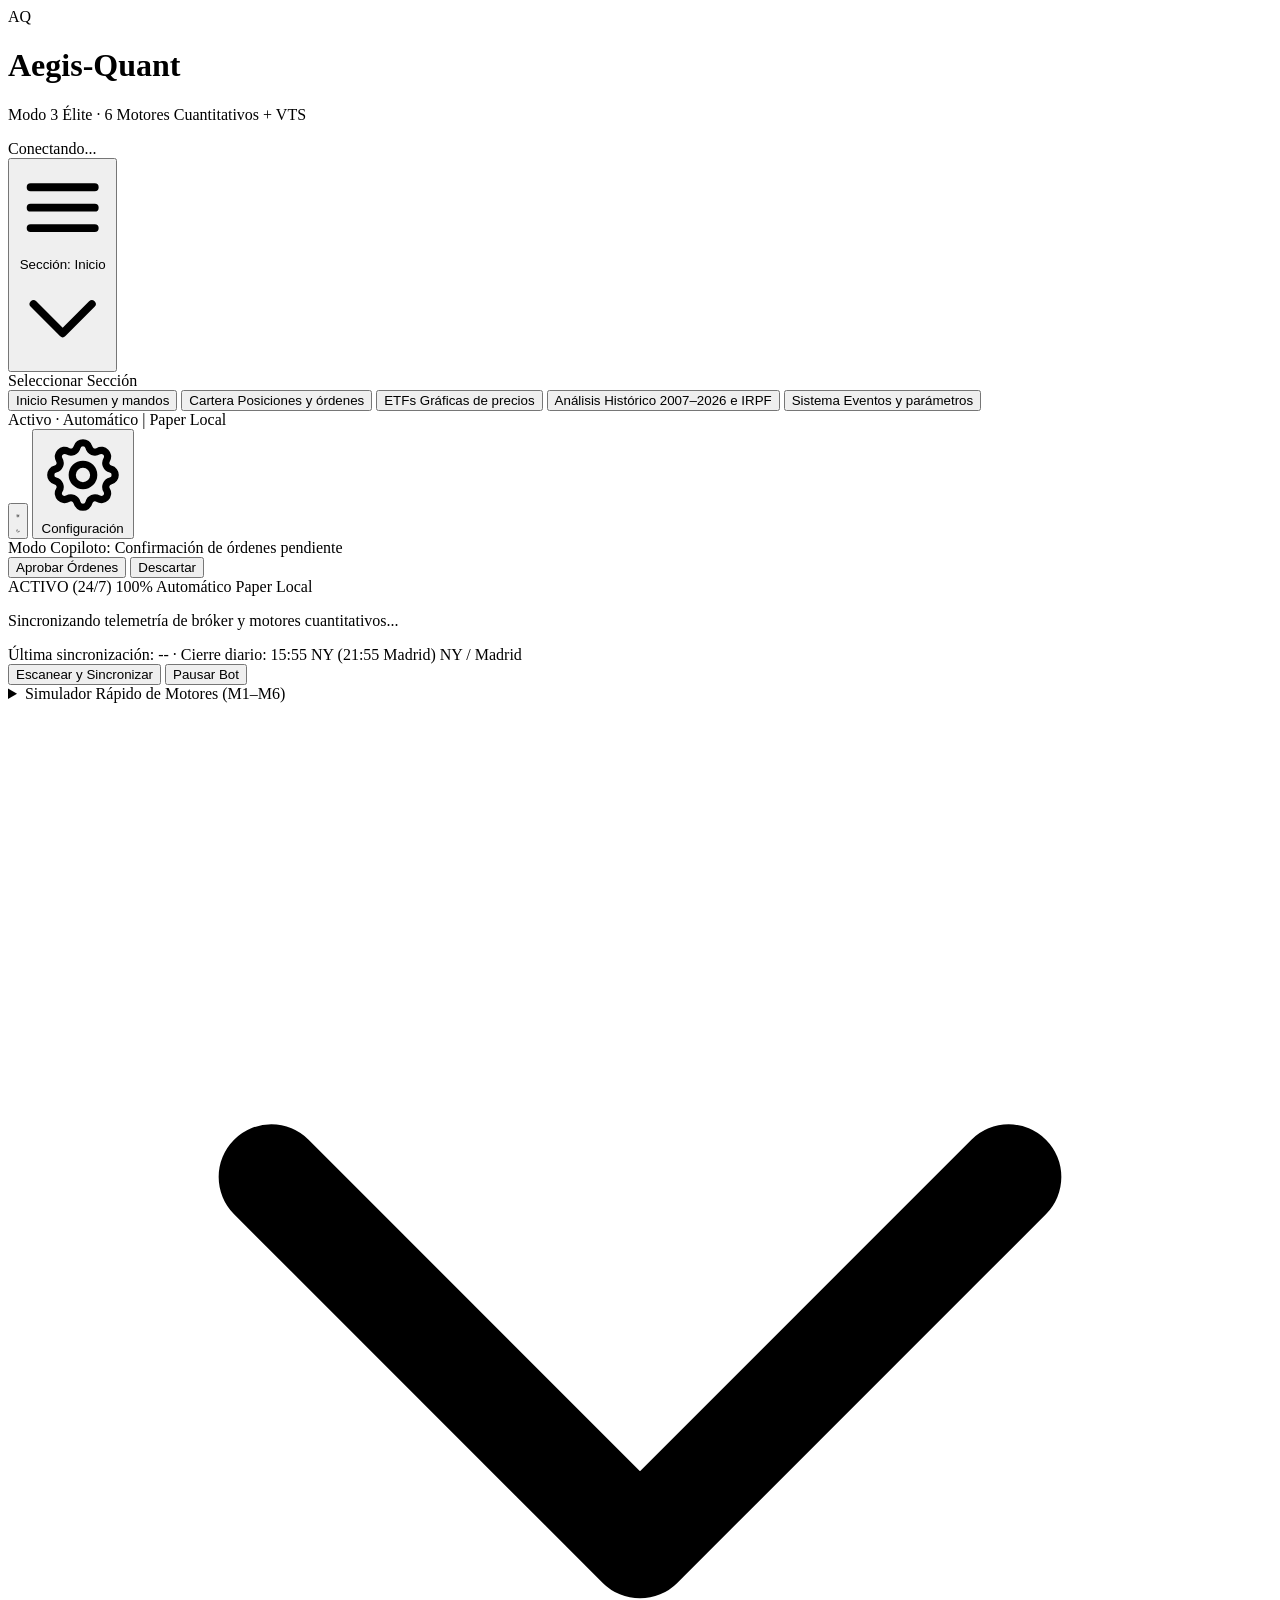
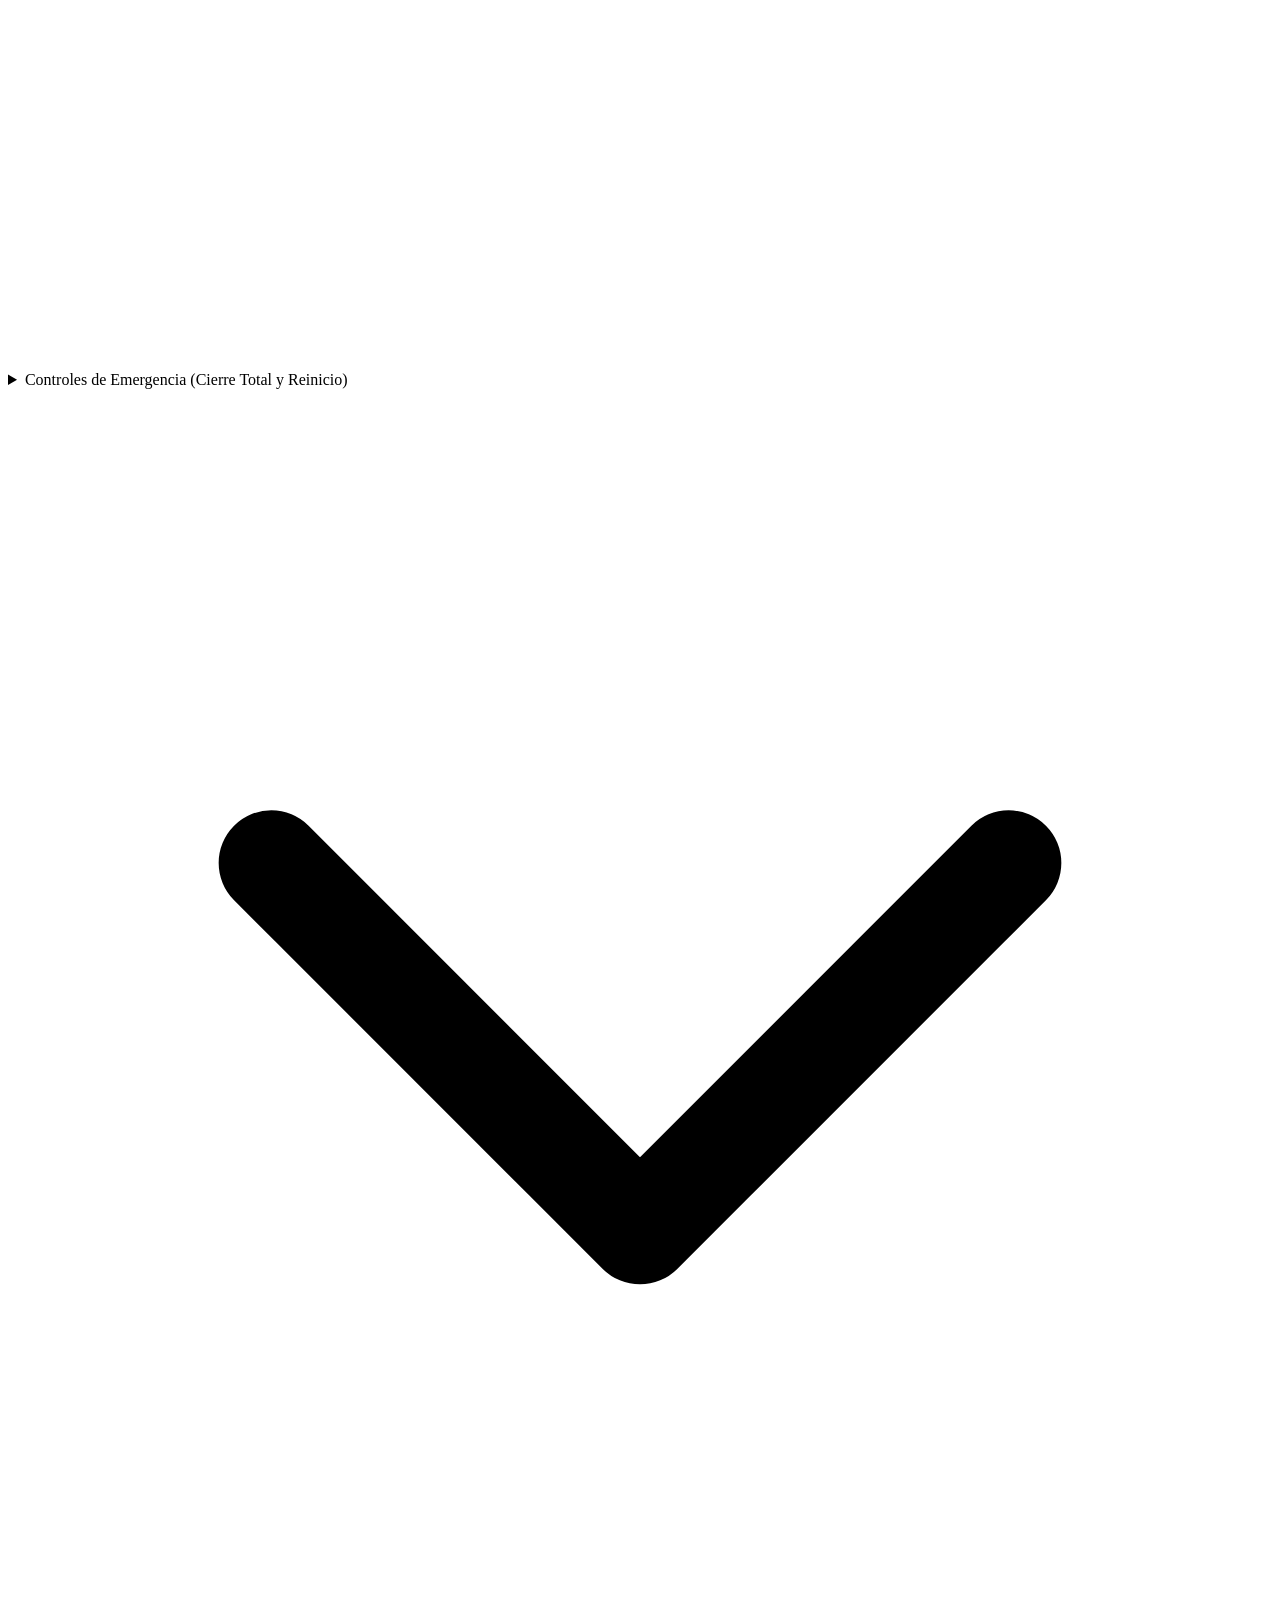
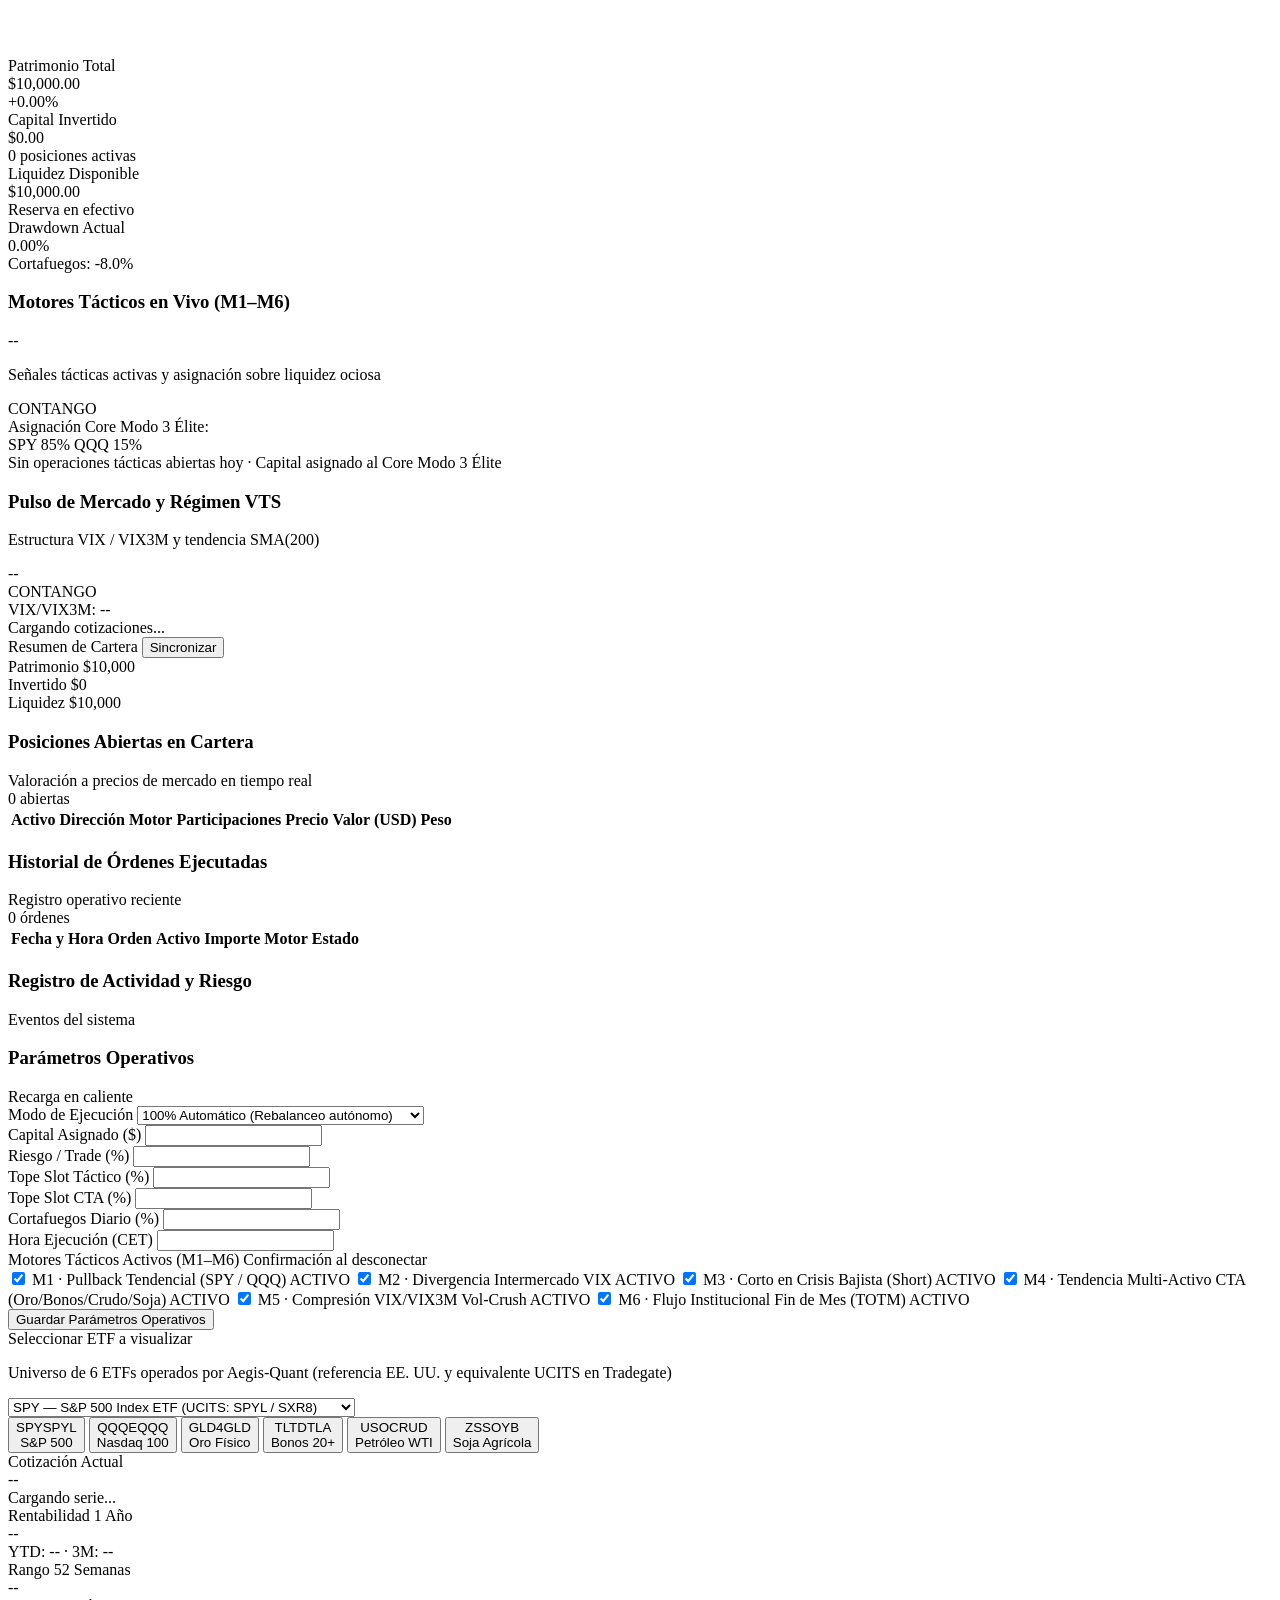
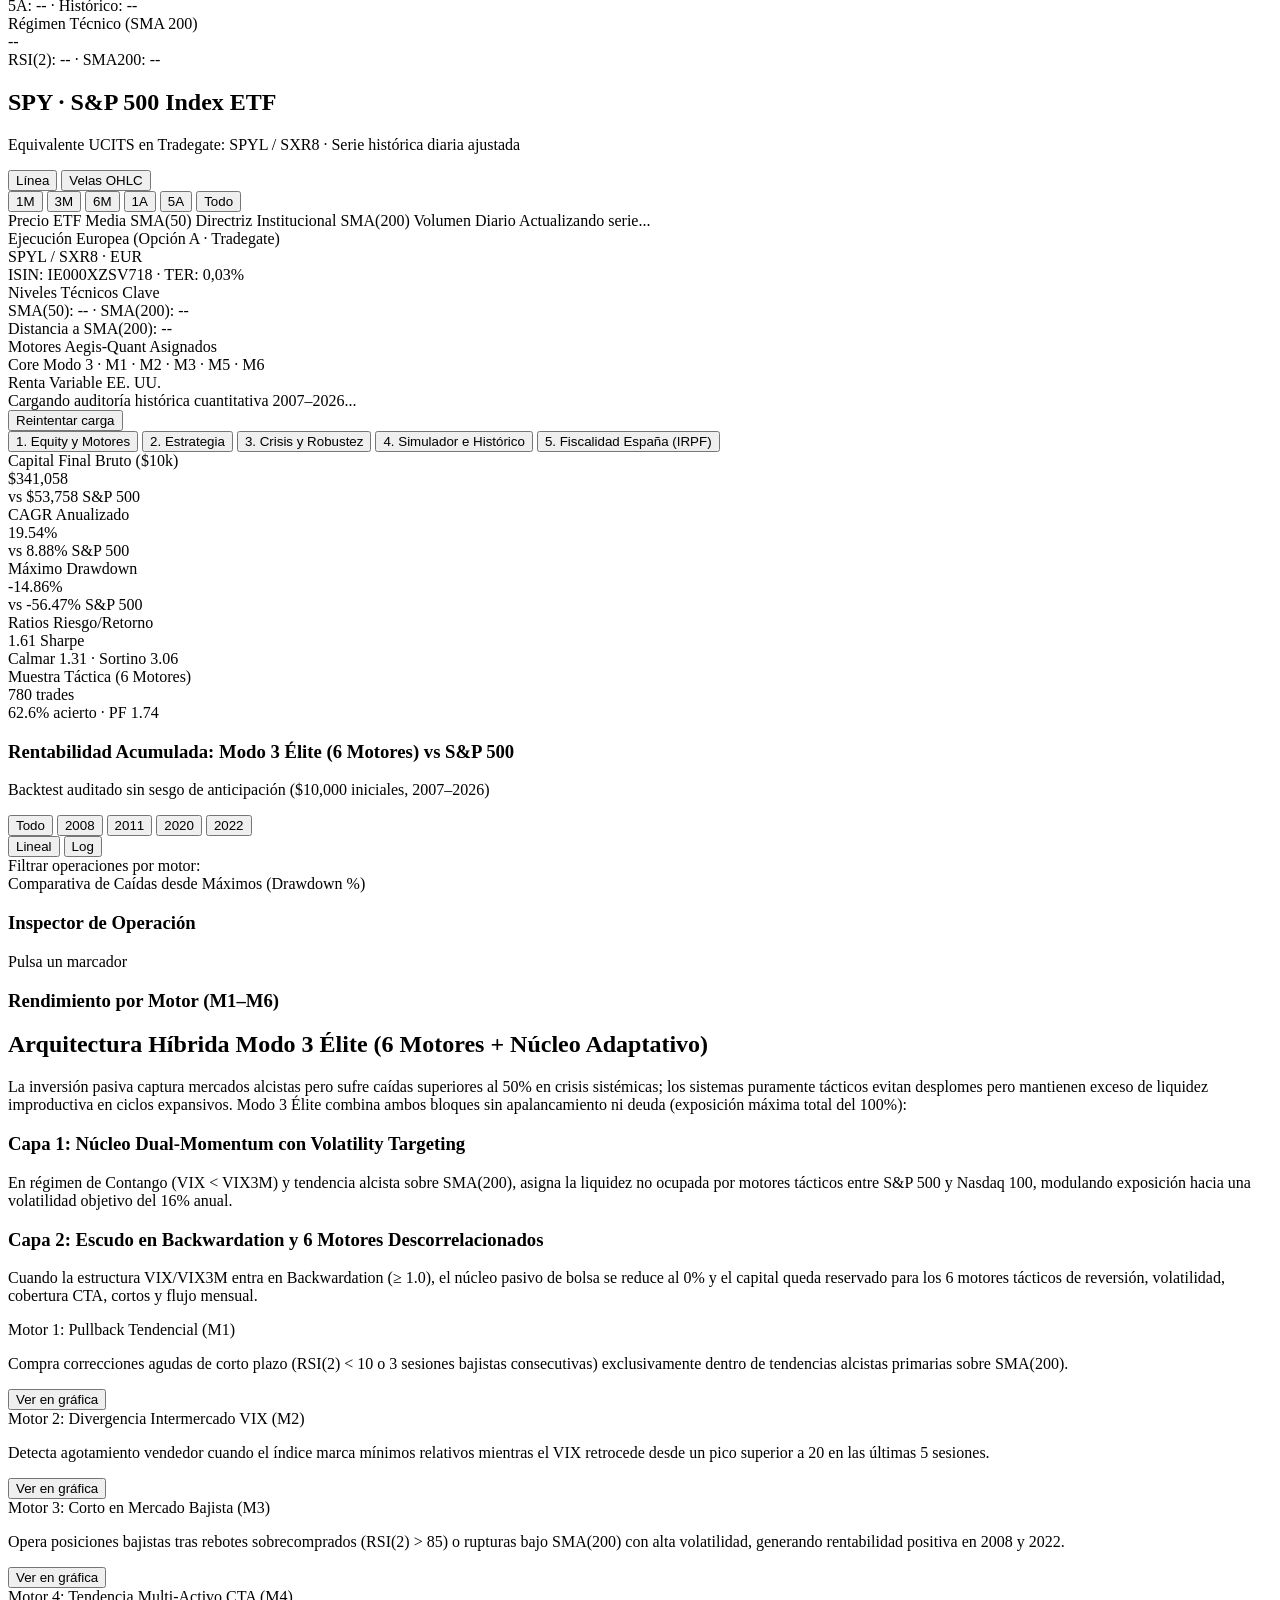
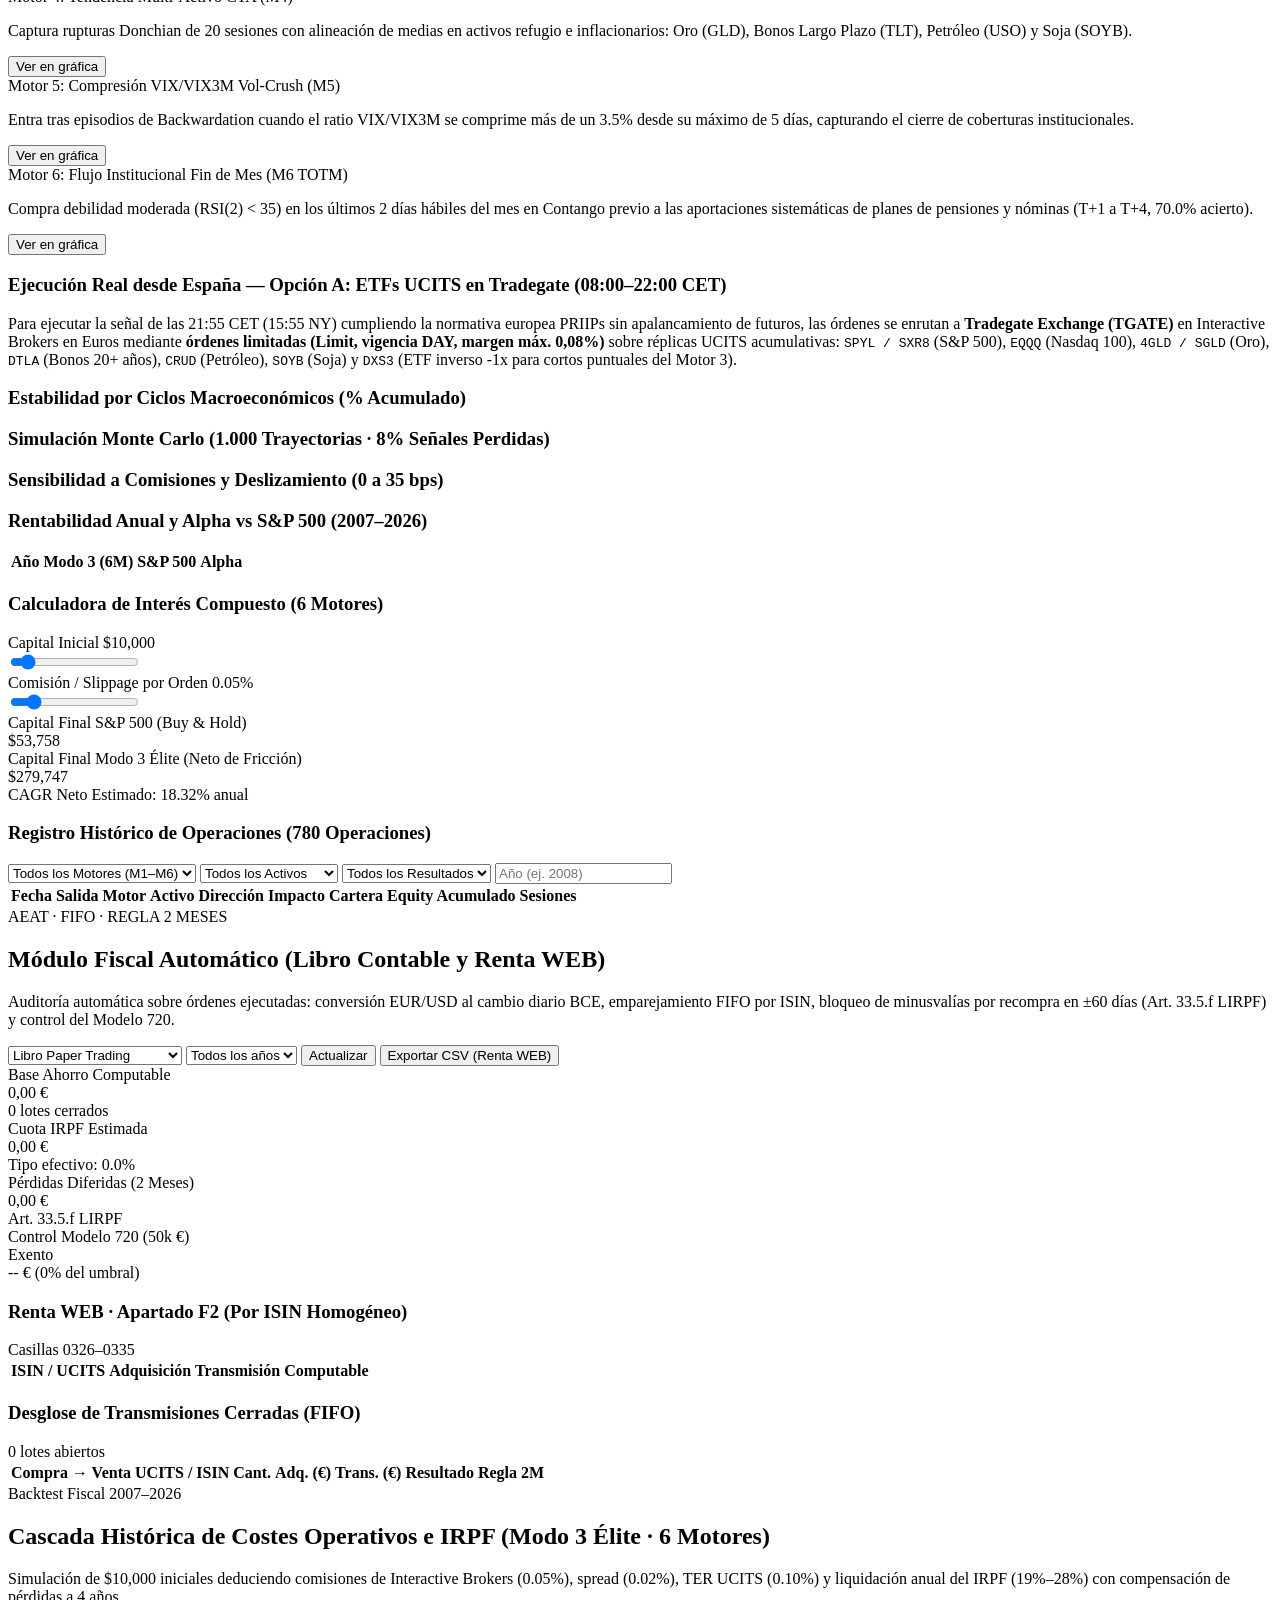
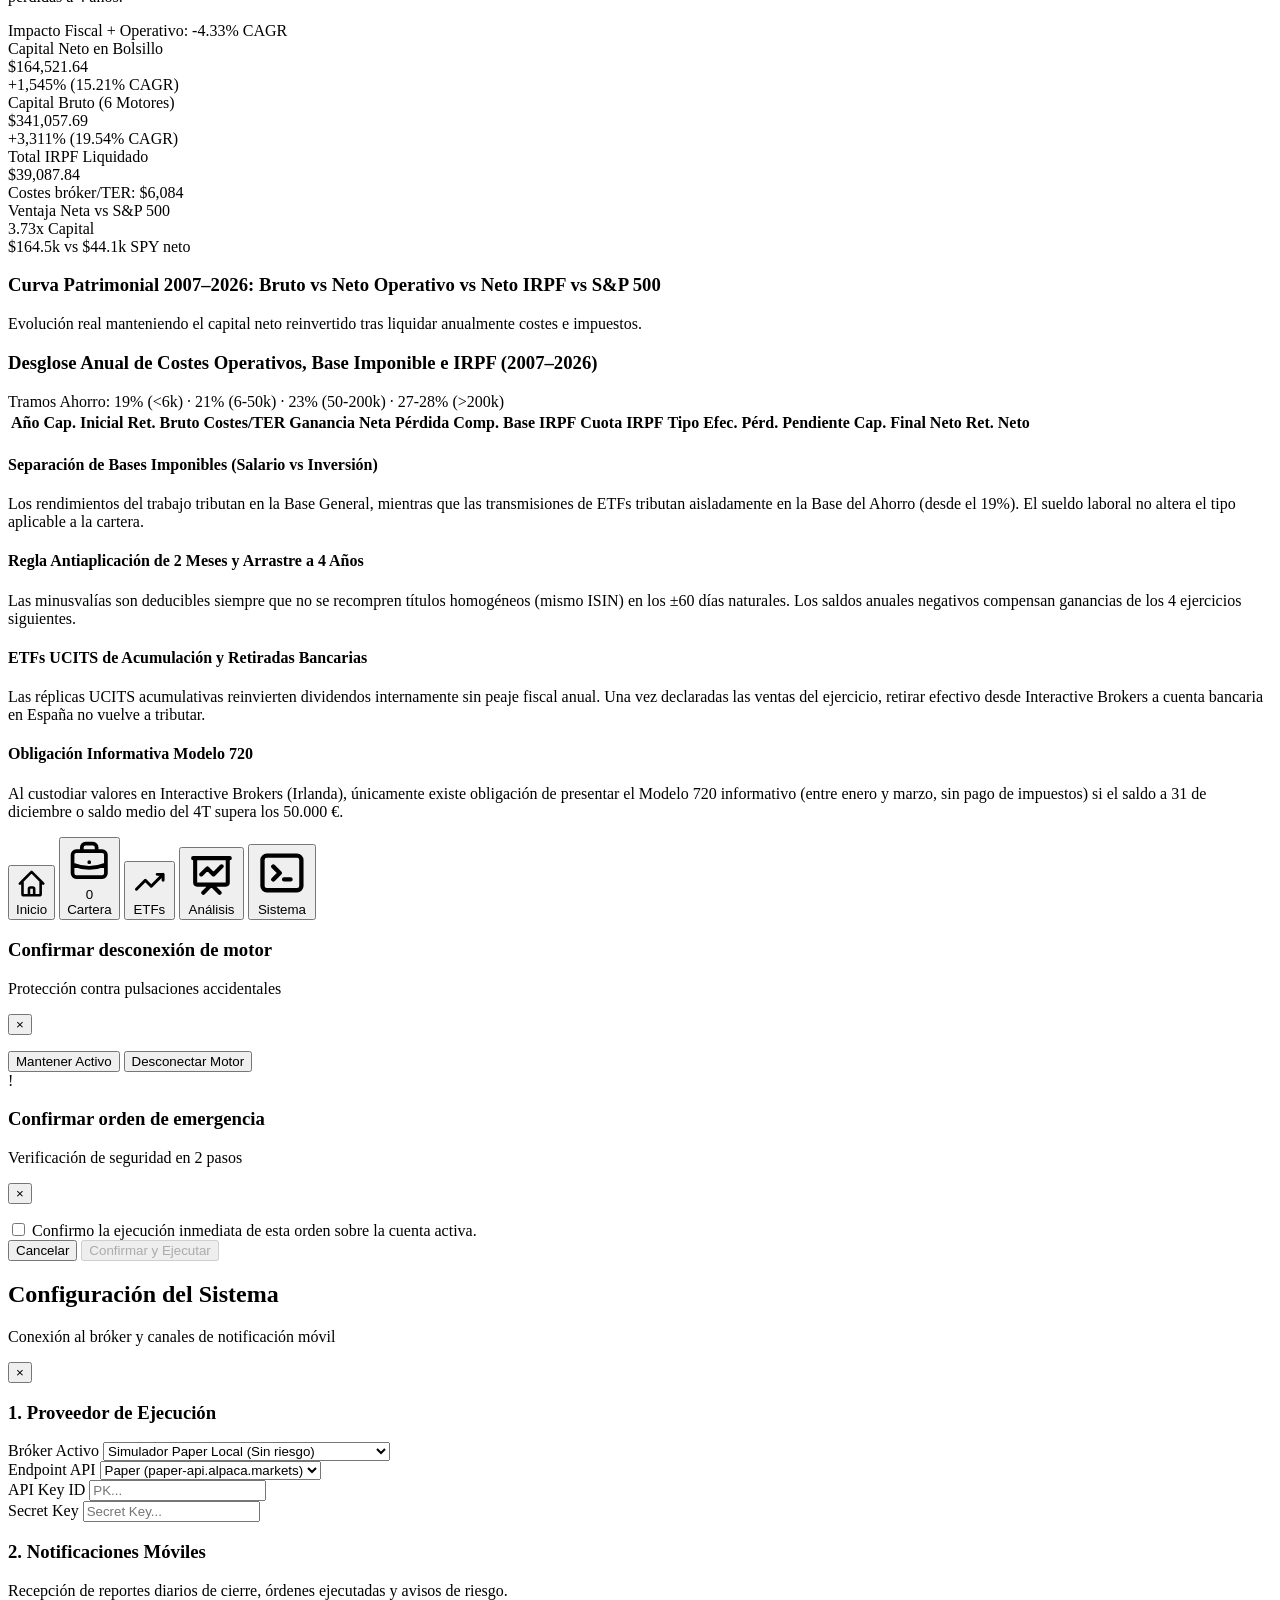
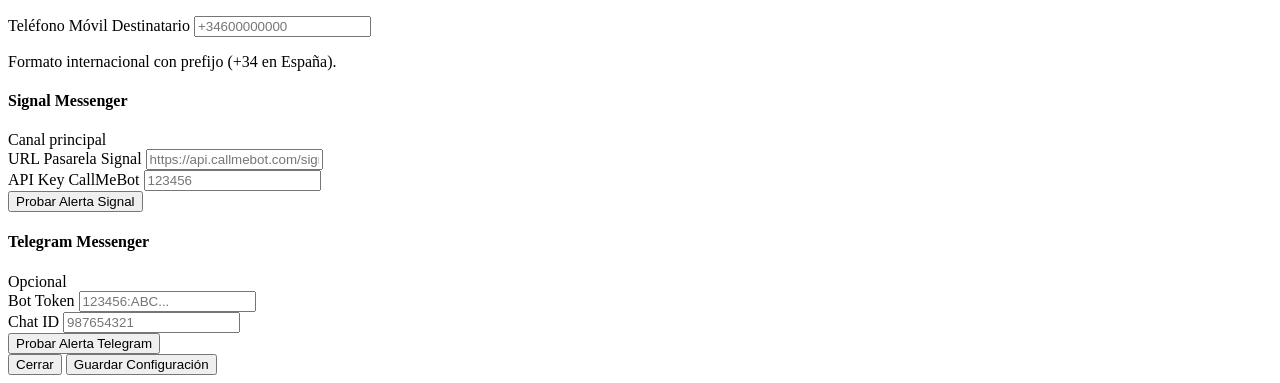
==== web_app/index.html @ 992874a0 "feat(web): seccion ETFs con graficas de precios y navegacion unificada de 5 secciones (menu 3 rayas " ====
<!DOCTYPE html>
<html lang="es">
<head>
  <meta charset="UTF-8" />
  <meta name="viewport" content="width=device-width, initial-scale=1.0, viewport-fit=cover" />
  <title>Aegis-Quant | Control Cuantitativo y Auditoría</title>

  <!-- Metadatos Web App Móvil -->
  <meta name="theme-color" id="meta-theme-color" content="#ffffff" />
  <meta name="apple-mobile-web-app-capable" content="yes" />
  <meta name="mobile-web-app-capable" content="yes" />
  <meta name="apple-mobile-web-app-status-bar-style" content="default" />
  <meta name="apple-mobile-web-app-title" content="Aegis-Quant" />
  <link rel="icon" type="image/svg+xml" href="/static/icon.svg" />
  <link rel="apple-touch-icon" href="/static/icon.svg" />
  <link rel="manifest" href="/static/manifest.json" />

  <!-- Inicialización síncrona de tema: Modo Claro (Blanco + Verde) por defecto salvo elección expresa -->
  <script>
    (function () {
      try {
        var saved = localStorage.getItem('aegis_theme');
        var useDark = saved === 'dark';
        var root = document.documentElement;
        if (useDark) {
          root.classList.add('dark');
        } else {
          root.classList.remove('dark');
        }
        var meta = document.getElementById('meta-theme-color');
        if (meta) meta.setAttribute('content', useDark ? '#121514' : '#ffffff');
      } catch (e) {}
    })();
  </script>

  <!-- Hojas de estilo compiladas localmente (100% autónomas, sin dependencia de CDNs externos) -->
  <link rel="stylesheet" href="/static/tailwind.css?v=20261026c" />
  <link rel="stylesheet" href="/static/mobile.css?v=20261026c" />
  <script src="/static/echarts.min.js?v=5.5.0"></script>
  <link rel="preconnect" href="https://fonts.googleapis.com" />
  <link rel="preconnect" href="https://fonts.gstatic.com" crossorigin />
  <link href="https://fonts.googleapis.com/css2?family=Inter:wght@400;500;600;700&family=JetBrains+Mono:wght@400;500;600;700&display=swap" rel="stylesheet" media="print" onload="this.media='all'" />
</head>
<body class="min-h-screen flex flex-col selection:bg-brand-100 dark:selection:bg-brand-900">

  <!-- ======================================================================= -->
  <!-- CABECERA SUPERIOR INSTITUCIONAL                                         -->
  <!-- ======================================================================= -->
  <header class="sticky top-0 z-30 safe-top bg-white dark:bg-slate-900 border-b border-slate-200 dark:border-slate-800 px-3 sm:px-6 pb-2.5">
    <div class="max-w-[1560px] mx-auto flex items-center justify-between gap-2 sm:gap-4">
      <div class="flex items-center gap-3 sm:gap-6 min-w-0">
        <!-- Identidad -->
        <div class="flex items-center gap-2.5 min-w-0">
          <div class="w-9 h-9 shrink-0 rounded-lg bg-brand-700 text-white flex items-center justify-center font-mono font-bold text-sm">
            AQ
          </div>
          <div class="min-w-0">
            <h1 class="text-sm sm:text-base font-bold text-slate-900 dark:text-slate-100 leading-tight truncate">Aegis-Quant</h1>
            <p class="hidden sm:block text-xs text-slate-500 dark:text-slate-400 truncate">Modo 3 Élite · 6 Motores Cuantitativos + VTS</p>
            <div class="flex sm:hidden items-center gap-1.5 text-[11px] text-slate-500 dark:text-slate-400 font-mono tabular-nums truncate">
              <span id="hdr-mobile-dot" class="w-1.5 h-1.5 rounded-full bg-brand-600 shrink-0"></span>
              <span id="hdr-mobile-status" class="truncate">Conectando...</span>
            </div>
          </div>
        </div>

        <!-- MENÚ SUPERIOR DE SECCIONES EN ESCRITORIO (md+ | Misma distribución de 5 secciones que en móvil) -->
        <div id="desktop-nav-wrapper" class="hidden md:block relative">
          <button id="desktop-nav-btn" type="button" onclick="toggleDesktopNavMenu(event)" aria-haspopup="true" aria-expanded="false" aria-controls="desktop-nav-menu"
            class="inline-flex items-center gap-2.5 px-3.5 h-9 rounded-md text-xs font-semibold bg-white hover:bg-slate-50 dark:bg-slate-800 dark:hover:bg-slate-700 text-slate-800 dark:text-slate-100 border border-slate-300 dark:border-slate-700 transition">
            <svg class="w-4 h-4 text-slate-700 dark:text-slate-200 shrink-0" fill="none" viewBox="0 0 24 24" stroke="currentColor" stroke-width="2">
              <path stroke-linecap="round" stroke-linejoin="round" d="M3.75 6.75h16.5M3.75 12h16.5m-16.5 5.25h16.5" />
            </svg>
            <span class="text-slate-400 dark:text-slate-500 font-normal">Sección:</span>
            <span id="desktop-nav-current-label" class="font-bold text-brand-700 dark:text-brand-300">Inicio</span>
            <svg id="desktop-nav-chevron" class="w-3.5 h-3.5 text-slate-400 dark:text-slate-500 transition-transform duration-150" fill="none" viewBox="0 0 24 24" stroke="currentColor" stroke-width="2">
              <path stroke-linecap="round" stroke-linejoin="round" d="M19.5 8.25l-7.5 7.5-7.5-7.5" />
            </svg>
          </button>

          <div id="desktop-nav-menu" role="menu" aria-label="Selector de secciones principales"
            class="hidden absolute left-0 mt-2 w-72 rounded-md bg-white dark:bg-slate-900 border border-slate-200 dark:border-slate-700 shadow-lg p-1.5 z-50 text-xs space-y-0.5">
            <div class="px-3 py-1.5 text-[10px] font-bold uppercase tracking-wider text-slate-400 dark:text-slate-500 border-b border-slate-100 dark:border-slate-800 mb-1">
              Seleccionar Sección
            </div>
            <button id="desktop-item-inicio" type="button" role="menuitem" onclick="selectSectionFromMenu('inicio')" class="desktop-menu-item active">
              <span>Inicio</span>
              <span class="text-[11px] font-normal text-slate-400 dark:text-slate-500">Resumen y mandos</span>
            </button>
            <button id="desktop-item-cartera" type="button" role="menuitem" onclick="selectSectionFromMenu('cartera')" class="desktop-menu-item">
              <span>Cartera</span>
              <span class="text-[11px] font-normal text-slate-400 dark:text-slate-500">Posiciones y órdenes</span>
            </button>
            <button id="desktop-item-etfs" type="button" role="menuitem" onclick="selectSectionFromMenu('etfs')" class="desktop-menu-item">
              <span>ETFs</span>
              <span class="text-[11px] font-normal text-slate-400 dark:text-slate-500">Gráficas de precios</span>
            </button>
            <button id="desktop-item-analisis" type="button" role="menuitem" onclick="selectSectionFromMenu('analisis')" class="desktop-menu-item">
              <span>Análisis</span>
              <span class="text-[11px] font-normal text-slate-400 dark:text-slate-500">Histórico 2007–2026 e IRPF</span>
            </button>
            <button id="desktop-item-sistema" type="button" role="menuitem" onclick="selectSectionFromMenu('sistema')" class="desktop-menu-item">
              <span>Sistema</span>
              <span class="text-[11px] font-normal text-slate-400 dark:text-slate-500">Eventos y parámetros</span>
            </button>
          </div>
        </div>
      </div>

      <!-- ESTADO, TEMA Y BOTÓN ÚNICO DE CONFIGURACIÓN -->
      <div class="flex items-center gap-1.5 sm:gap-2 shrink-0">
        <div class="hidden lg:flex items-center gap-2 px-3 py-1.5 rounded-md bg-slate-50 dark:bg-slate-800 border border-slate-200 dark:border-slate-700 text-xs">
          <span id="hdr-status-dot" class="w-2 h-2 rounded-full bg-brand-600"></span>
          <span id="hdr-status-text" class="font-medium text-slate-700 dark:text-slate-200">Activo · Automático</span>
          <span class="text-slate-300 dark:text-slate-600">|</span>
          <span id="hdr-broker-text" class="font-mono text-slate-600 dark:text-slate-300">Paper Local</span>
        </div>

        <!-- Selector Modo Claro / Oscuro Mate -->
        <button id="btn-theme-toggle" onclick="toggleTheme()" type="button" aria-label="Cambiar tema claro u oscuro" title="Alternar tema claro / oscuro"
          class="touch-target inline-flex items-center justify-center w-11 h-11 md:w-9 md:h-9 rounded-md bg-white hover:bg-slate-50 dark:bg-slate-800 dark:hover:bg-slate-700 text-slate-700 dark:text-slate-200 border border-slate-300 dark:border-slate-700 transition">
          <svg id="icon-theme-sun" class="w-4 h-4 hidden dark:block" fill="none" viewBox="0 0 24 24" stroke="currentColor" stroke-width="2">
            <path stroke-linecap="round" stroke-linejoin="round" d="M12 3v2.25m6.364.386l-1.591 1.591M21 12h-2.25m-.386 6.364l-1.591-1.591M12 18.75V21m-4.773-4.227l-1.591 1.591M5.25 12H3m4.227-4.773L5.636 5.636M15.75 12a3.75 3.75 0 11-7.5 0 3.75 3.75 0 017.5 0z" />
          </svg>
          <svg id="icon-theme-moon" class="w-4 h-4 block dark:hidden" fill="none" viewBox="0 0 24 24" stroke="currentColor" stroke-width="2">
            <path stroke-linecap="round" stroke-linejoin="round" d="M21.752 15.002A9.718 9.718 0 0118 15.75c-5.385 0-9.75-4.365-9.75-9.75 0-1.33.266-2.597.748-3.752A9.753 9.753 0 003 11.25C3 16.635 7.365 21 12.75 21a9.753 9.753 0 009.002-5.998z" />
          </svg>
        </button>

        <!-- Botón Superior de Configuración (Bróker y Alertas) -->
        <button onclick="openConfigModal()" type="button" aria-label="Configuración de conexiones y alertas"
          class="touch-target inline-flex items-center justify-center gap-1.5 px-3 sm:px-3.5 h-11 md:h-9 rounded-md text-xs font-semibold bg-white hover:bg-slate-50 dark:bg-slate-800 dark:hover:bg-slate-700 text-slate-800 dark:text-slate-100 border border-slate-300 dark:border-slate-700 transition">
          <svg class="w-4 h-4 text-slate-500 dark:text-slate-400" fill="none" viewBox="0 0 24 24" stroke="currentColor" stroke-width="2">
            <path stroke-linecap="round" stroke-linejoin="round" d="M10.325 4.317c.426-1.756 2.924-1.756 3.35 0a1.724 1.724 0 002.573 1.066c1.543-.94 3.31.826 2.37 2.37a1.724 1.724 0 001.065 2.572c1.756.426 1.756 2.924 0 3.35a1.724 1.724 0 00-1.066 2.573c.94 1.543-.826 3.31-2.37 2.37a1.724 1.724 0 00-2.572 1.065c-.426 1.756-2.924 1.756-3.35 0a1.724 1.724 0 00-2.573-1.066c-1.543.94-3.31-.826-2.37-2.37a1.724 1.724 0 00-1.065-2.572c-1.756-.426-1.756-2.924 0-3.35a1.724 1.724 0 001.066-2.573c-.94-1.543.826-3.31 2.37-2.37.996.608 2.296.07 2.572-1.065z" />
            <path stroke-linecap="round" stroke-linejoin="round" d="M15 12a3 3 0 11-6 0 3 3 0 016 0z" />
          </svg>
          <span>Configuración</span>
        </button>
      </div>
    </div>
  </header>

  <!-- ======================================================================= -->
  <!-- ÁREA DE TRABAJO PRINCIPAL                                               -->
  <!-- ======================================================================= -->
  <main class="app-main flex-1 max-w-[1560px] w-full mx-auto px-3 sm:px-6 py-4 sm:py-6 space-y-4 sm:space-y-6">

    <!-- ===================================================================== -->
    <!-- VISTA 1: CENTRO DE CONTROL (Grupos móvil: inicio | cartera | sistema) -->
    <!-- ===================================================================== -->
    <section id="main-view-control" data-mobile-tab="inicio" class="space-y-4 sm:space-y-6">

      <!-- [INICIO] AVISO MODO COPILOTO (OCULTO SALVO PROPUESTA PENDIENTE) -->
      <div id="pt-copilot-banner" data-mobile-group="inicio" class="hidden p-4 rounded-lg bg-brand-50 dark:bg-slate-800 border border-brand-600 flex flex-col sm:flex-row sm:items-center justify-between gap-3">
        <div>
          <div class="text-xs font-bold text-brand-900 dark:text-brand-200 flex items-center gap-2">
            <span class="inline-block w-2 h-2 rounded-full bg-brand-600"></span>
            Modo Copiloto: Confirmación de órdenes pendiente
          </div>
          <div id="pt-copilot-desc" class="text-xs text-slate-700 dark:text-slate-300 mt-1 font-mono tabular-nums"></div>
        </div>
        <div class="grid grid-cols-2 sm:flex items-center gap-2 shrink-0">
          <button onclick="triggerLiveAction('APPROVE_PENDING')" class="touch-target px-4 py-2.5 sm:py-1.5 rounded-md bg-brand-700 hover:bg-brand-800 text-white font-semibold text-xs transition">
            Aprobar Órdenes
          </button>
          <button onclick="triggerLiveAction('REJECT_PENDING')" class="touch-target px-4 py-2.5 sm:py-1.5 rounded-md bg-white dark:bg-slate-900 hover:bg-slate-50 text-slate-700 dark:text-slate-200 font-medium text-xs border border-slate-300 dark:border-slate-700 transition">
            Descartar
          </button>
        </div>
      </div>

      <!-- [INICIO] BARRA DE ESTADO, MANDOS Y DESPLEGABLES DE SIMULACIÓN / EMERGENCIA -->
      <div data-mobile-group="inicio" class="panel p-4 sm:p-5 space-y-3.5">
        <div class="flex flex-col lg:flex-row lg:items-center justify-between gap-4">
          <div class="space-y-1.5">
            <div class="flex flex-wrap items-center gap-1.5 sm:gap-2">
              <span id="pt-bot-status-badge" class="px-2.5 py-0.5 rounded text-xs font-semibold bg-brand-50 dark:bg-brand-950 text-brand-800 dark:text-brand-200 border border-brand-200 dark:border-brand-800 font-mono">
                ACTIVO (24/7)
              </span>
              <span id="pt-mode-badge" class="px-2.5 py-0.5 rounded text-xs font-medium bg-slate-100 dark:bg-slate-800 text-slate-700 dark:text-slate-300">
                100% Automático
              </span>
              <span id="pt-broker-badge" class="px-2.5 py-0.5 rounded text-xs font-mono bg-slate-100 dark:bg-slate-800 text-slate-700 dark:text-slate-300">
                Paper Local
              </span>
            </div>

            <p class="text-xs text-slate-500 dark:text-slate-400 leading-relaxed" id="pt-connection-msg">
              Sincronizando telemetría de bróker y motores cuantitativos...
            </p>

            <div class="flex flex-wrap items-center gap-x-3 gap-y-1 text-[11px] text-slate-500 dark:text-slate-400 pt-0.5">
              <span>Última sincronización: <span id="pt-last-scan" class="font-mono tabular-nums font-semibold text-slate-800 dark:text-slate-200">--</span></span>
              <span class="hidden sm:inline text-slate-300 dark:text-slate-700">·</span>
              <span>Cierre diario: <span id="pt-sched-label" class="font-mono tabular-nums font-semibold text-slate-800 dark:text-slate-200">15:55 NY (21:55 Madrid)</span></span>
              <span id="pt-dst-badge" class="px-2 py-0.5 rounded text-[10px] font-mono font-semibold bg-slate-100 dark:bg-slate-800 text-slate-600 dark:text-slate-300 border border-slate-200 dark:border-slate-700">
                NY / Madrid
              </span>
            </div>
          </div>

          <!-- MANDOS OPERATIVOS PRINCIPALES -->
          <div class="grid grid-cols-2 sm:flex sm:flex-wrap items-center gap-2 shrink-0">
            <button onclick="triggerLiveAction('SCAN_NOW')" class="touch-target px-4 py-2.5 sm:py-2 rounded-md text-xs font-semibold bg-brand-700 hover:bg-brand-800 text-white transition">
              Escanear y Sincronizar
            </button>
            <button id="btn-toggle-bot" onclick="triggerLiveAction('TOGGLE_BOT')" class="touch-target px-3.5 py-2.5 sm:py-2 rounded-md text-xs font-semibold bg-slate-100 hover:bg-slate-200 dark:bg-slate-800 dark:hover:bg-slate-700 text-slate-800 dark:text-slate-200 border border-slate-300 dark:border-slate-700 transition">
              Pausar Bot
            </button>
          </div>
        </div>

        <!-- DESPLEGABLES DE INICIO: 1) SIMULADOR RÁPIDO (M1-M6) Y 2) CONTROLES DE EMERGENCIA EN ROJO SUAVE -->
        <div class="grid grid-cols-1 md:grid-cols-2 gap-2.5 pt-2 border-t border-slate-100 dark:border-slate-800 text-xs">
          <!-- Desplegable 1: Simulador Rápido de Motores (M1–M6) -->
          <details class="simulator-drawer px-3.5 py-2 group">
            <summary class="list-none flex items-center justify-between py-1 font-semibold cursor-pointer select-none">
              <span>Simulador Rápido de Motores (M1–M6)</span>
              <svg class="w-4 h-4 text-slate-500 transition-transform group-open:rotate-180 shrink-0" fill="none" viewBox="0 0 24 24" stroke="currentColor" stroke-width="2">
                <path stroke-linecap="round" stroke-linejoin="round" d="M19 9l-7 7-7-7" />
              </svg>
            </summary>
            <div class="grid grid-cols-2 sm:grid-cols-3 gap-2 pt-2.5 pb-1">
              <button type="button" onclick="triggerLiveAction('SCAN_NOW', 'M1_PULLBACK')" class="touch-target px-2.5 py-2 rounded-md text-xs font-medium bg-white hover:bg-brand-50 dark:bg-slate-900 dark:hover:bg-slate-800 text-slate-800 dark:text-slate-200 border border-slate-200 dark:border-slate-700 transition">
                M1 Pullback
              </button>
              <button type="button" onclick="triggerLiveAction('SCAN_NOW', 'M2_VIX_DIV')" class="touch-target px-2.5 py-2 rounded-md text-xs font-medium bg-white hover:bg-brand-50 dark:bg-slate-900 dark:hover:bg-slate-800 text-slate-800 dark:text-slate-200 border border-slate-200 dark:border-slate-700 transition">
                M2 Divergencia VIX
              </button>
              <button type="button" onclick="triggerLiveAction('SCAN_NOW', 'M3_BEAR_SHORT')" class="touch-target px-2.5 py-2 rounded-md text-xs font-medium bg-white hover:bg-brand-50 dark:bg-slate-900 dark:hover:bg-slate-800 text-slate-800 dark:text-slate-200 border border-slate-200 dark:border-slate-700 transition">
                M3 Corto Crisis
              </button>
              <button type="button" onclick="triggerLiveAction('SCAN_NOW', 'M4_CTA_TREND')" class="touch-target px-2.5 py-2 rounded-md text-xs font-medium bg-white hover:bg-brand-50 dark:bg-slate-900 dark:hover:bg-slate-800 text-slate-800 dark:text-slate-200 border border-slate-200 dark:border-slate-700 transition">
                M4 Tendencia CTA
              </button>
              <button type="button" onclick="triggerLiveAction('SCAN_NOW', 'M5_VOL_CRUSH')" class="touch-target px-2.5 py-2 rounded-md text-xs font-medium bg-white hover:bg-brand-50 dark:bg-slate-900 dark:hover:bg-slate-800 text-slate-800 dark:text-slate-200 border border-slate-200 dark:border-slate-700 transition">
                M5 Vol-Crush
              </button>
              <button type="button" onclick="triggerLiveAction('SCAN_NOW', 'M6_TOTM')" class="touch-target px-2.5 py-2 rounded-md text-xs font-medium bg-white hover:bg-brand-50 dark:bg-slate-900 dark:hover:bg-slate-800 text-slate-800 dark:text-slate-200 border border-slate-200 dark:border-slate-700 transition">
                M6 Fin de Mes
              </button>
            </div>
          </details>

          <!-- Desplegable 2: Controles de Emergencia (Rojo Claro Institucional + Confirmación 2 Pasos) -->
          <details class="emergency-drawer px-3.5 py-2 group">
            <summary class="list-none flex items-center justify-between py-1 font-semibold cursor-pointer select-none">
              <span>Controles de Emergencia (Cierre Total y Reinicio)</span>
              <svg class="w-4 h-4 transition-transform group-open:rotate-180 shrink-0" fill="none" viewBox="0 0 24 24" stroke="currentColor" stroke-width="2">
                <path stroke-linecap="round" stroke-linejoin="round" d="M19 9l-7 7-7-7" />
              </svg>
            </summary>
            <div class="flex flex-col sm:grid sm:grid-cols-2 gap-2 pt-2.5 pb-1">
              <button type="button" onclick="triggerLiveAction('PANIC_CLOSE_ALL')" class="touch-target w-full px-3.5 py-2.5 rounded-md text-xs font-bold bg-red-700 hover:bg-red-800 text-white transition">
                Liquidar Cartera a Efectivo
              </button>
              <button type="button" onclick="triggerLiveAction('RESET_ACCOUNT')" class="touch-target w-full px-3.5 py-2.5 rounded-md text-xs font-semibold bg-white hover:bg-red-50 dark:bg-slate-900 dark:hover:bg-slate-800 text-red-800 dark:text-red-200 border border-red-300 dark:border-red-900/80 transition">
                Reiniciar Saldo Paper
              </button>
            </div>
          </details>
        </div>
      </div>

      <!-- [INICIO] MÉTRICAS DE CUENTA (2x2 EN MÓVIL, 4 COLUMNAS EN ESCRITORIO) -->
      <div data-mobile-group="inicio" class="mobile-grid grid grid-cols-2 lg:grid-cols-4 gap-3 sm:gap-4">
        <div class="panel p-3.5 sm:p-4">
          <span class="text-[11px] sm:text-xs text-slate-500 dark:text-slate-400 uppercase tracking-wider font-semibold block truncate">Patrimonio Total</span>
          <div id="pt-total-equity" class="kpi-num text-lg sm:text-2xl font-bold text-slate-900 dark:text-slate-100 font-mono mt-1">$10,000.00</div>
          <div id="pt-total-ret" class="kpi-num text-[11px] sm:text-xs text-brand-700 dark:text-brand-300 font-mono mt-0.5 truncate">+0.00%</div>
        </div>

        <div class="panel p-3.5 sm:p-4">
          <span class="text-[11px] sm:text-xs text-slate-500 dark:text-slate-400 uppercase tracking-wider font-semibold block truncate">Capital Invertido</span>
          <div id="pt-pos-value" class="kpi-num text-lg sm:text-2xl font-bold text-slate-900 dark:text-slate-100 font-mono mt-1">$0.00</div>
          <div id="pt-pos-count" class="kpi-num text-[11px] sm:text-xs text-slate-500 dark:text-slate-400 font-mono mt-0.5 truncate">0 posiciones activas</div>
        </div>

        <div class="panel p-3.5 sm:p-4">
          <span class="text-[11px] sm:text-xs text-slate-500 dark:text-slate-400 uppercase tracking-wider font-semibold block truncate">Liquidez Disponible</span>
          <div id="pt-cash-value" class="kpi-num text-lg sm:text-2xl font-bold text-slate-900 dark:text-slate-100 font-mono mt-1">$10,000.00</div>
          <div class="text-[11px] sm:text-xs text-slate-400 dark:text-slate-500 mt-0.5 truncate">Reserva en efectivo</div>
        </div>

        <div class="panel p-3.5 sm:p-4">
          <span class="text-[11px] sm:text-xs text-slate-500 dark:text-slate-400 uppercase tracking-wider font-semibold block truncate">Drawdown Actual</span>
          <div id="pt-dd-value" class="kpi-num text-lg sm:text-2xl font-bold text-slate-900 dark:text-slate-100 font-mono mt-1">0.00%</div>
          <div id="pt-dd-limit-label" class="kpi-num text-[11px] sm:text-xs text-slate-500 dark:text-slate-400 mt-0.5 truncate">Cortafuegos: -8.0%</div>
        </div>
      </div>

      <!-- [INICIO] MOTORES TÁCTICOS EN VIVO (M1–M6) Y PULSO DE MERCADO -->
      <div data-mobile-group="inicio" class="mobile-grid grid grid-cols-1 xl:grid-cols-12 gap-4 sm:gap-6 items-start">

        <!-- TARJETA DE MOTORES TÁCTICOS EN VIVO (7 COLS) -->
        <div id="live-tactical-panel" class="xl:col-span-7 panel p-4 sm:p-5 space-y-3.5">
          <div class="flex flex-wrap items-start justify-between gap-2">
            <div>
              <div class="flex items-center gap-2">
                <h3 class="text-sm font-bold text-slate-900 dark:text-slate-100">Motores Tácticos en Vivo (M1–M6)</h3>
                <span id="tactical-asof-badge" class="px-2 py-0.5 rounded text-[10px] font-mono bg-slate-100 dark:bg-slate-800 text-slate-600 dark:text-slate-300 tabular-nums">--</span>
              </div>
              <p class="text-xs text-slate-500 dark:text-slate-400 mt-0.5">Señales tácticas activas y asignación sobre liquidez ociosa</p>
            </div>
            <div id="tactical-regime-pill" class="px-2.5 py-1 rounded text-[11px] font-mono font-bold bg-brand-50 dark:bg-brand-950 text-brand-800 dark:text-brand-200 border border-brand-200 dark:border-brand-800 tabular-nums">
              CONTANGO
            </div>
          </div>

          <div id="tactical-core-bar" class="p-2.5 rounded-md bg-slate-50 dark:bg-slate-800 border border-slate-200 dark:border-slate-700 flex flex-wrap items-center justify-between gap-2 text-xs">
            <span class="text-slate-600 dark:text-slate-300 font-medium">Asignación Core Modo 3 Élite:</span>
            <div id="tactical-core-pills" class="flex flex-wrap items-center gap-1.5 font-mono tabular-nums">
              <span class="px-2 py-0.5 rounded bg-brand-100 dark:bg-brand-900 text-brand-800 dark:text-brand-200 font-semibold">SPY 85%</span>
              <span class="px-2 py-0.5 rounded bg-brand-100 dark:bg-brand-900 text-brand-800 dark:text-brand-200 font-semibold">QQQ 15%</span>
            </div>
          </div>

          <div id="tactical-live-body" class="space-y-3 text-xs">
            <div class="p-3.5 rounded-md border border-dashed border-slate-200 dark:border-slate-700 text-center text-slate-500 dark:text-slate-400">
              Sin operaciones tácticas abiertas hoy · Capital asignado al Core Modo 3 Élite
            </div>
          </div>
        </div>

        <!-- PULSO DE MERCADO Y ESTRUCTURA TEMPORAL VIX/VIX3M (5 COLS) -->
        <div class="xl:col-span-5 panel p-4 sm:p-5 space-y-3">
          <div class="flex items-start justify-between gap-2">
            <div>
              <h3 class="text-sm font-bold text-slate-900 dark:text-slate-100">Pulso de Mercado y Régimen VTS</h3>
              <p class="text-xs text-slate-500 dark:text-slate-400">Estructura VIX / VIX3M y tendencia SMA(200)</p>
            </div>
            <div class="text-right shrink-0">
              <span id="live-date-label" class="text-[11px] font-mono tabular-nums text-slate-500 dark:text-slate-400 block">--</span>
              <div id="live-regime-badge" class="inline-block mt-0.5 px-2 py-0.5 rounded text-[11px] font-mono font-bold bg-brand-50 dark:bg-brand-950 text-brand-700 dark:text-brand-200 border border-brand-200 dark:border-brand-800">CONTANGO</div>
              <div id="live-vts-detail" class="text-[11px] font-mono tabular-nums text-slate-500 dark:text-slate-400 mt-0.5">VIX/VIX3M: --</div>
            </div>
          </div>
          <div id="live-assets-grid" class="divide-y divide-slate-100 dark:divide-slate-800 text-xs">
            <div class="py-4 text-center text-slate-400 dark:text-slate-500">Cargando cotizaciones...</div>
          </div>
        </div>

      </div>

      <!-- [CARTERA] RESUMEN RÁPIDO DE PATRIMONIO Y LIQUIDEZ -->
      <div data-mobile-group="cartera" class="panel p-3.5 sm:p-4">
        <div class="flex items-center justify-between mb-2">
          <span class="text-xs font-bold text-slate-800 dark:text-slate-100">Resumen de Cartera</span>
          <button onclick="triggerLiveAction('SCAN_NOW')" class="px-2.5 py-1 rounded text-[11px] font-semibold bg-brand-700 hover:bg-brand-800 text-white transition">
            Sincronizar
          </button>
        </div>
        <div class="grid grid-cols-3 gap-2 pt-2 border-t border-slate-100 dark:border-slate-800 font-mono tabular-nums">
          <div>
            <span class="text-[10px] text-slate-400 font-sans block">Patrimonio</span>
            <span id="cartera-mob-equity" class="text-xs sm:text-sm font-bold text-slate-900 dark:text-slate-100">$10,000</span>
          </div>
          <div>
            <span class="text-[10px] text-slate-400 font-sans block">Invertido</span>
            <span id="cartera-mob-invested" class="text-xs sm:text-sm font-bold text-brand-700 dark:text-brand-300">$0</span>
          </div>
          <div>
            <span class="text-[10px] text-slate-400 font-sans block">Liquidez</span>
            <span id="cartera-mob-cash" class="text-xs sm:text-sm font-bold text-slate-700 dark:text-slate-300">$10,000</span>
          </div>
        </div>
      </div>

      <!-- [CARTERA] POSICIONES ABIERTAS E HISTORIAL DE ÓRDENES -->
      <div data-mobile-group="cartera" class="mobile-grid grid grid-cols-1 xl:grid-cols-12 gap-4 sm:gap-6 items-start">

        <div class="xl:col-span-7 panel p-4 sm:p-5 space-y-3">
          <div class="flex items-center justify-between gap-2">
            <div>
              <h3 class="text-sm font-bold text-slate-900 dark:text-slate-100">Posiciones Abiertas en Cartera</h3>
              <span class="text-xs text-slate-400 dark:text-slate-500">Valoración a precios de mercado en tiempo real</span>
            </div>
            <span id="cartera-pos-badge" class="px-2.5 py-0.5 rounded text-[11px] font-mono font-semibold bg-slate-100 dark:bg-slate-800 text-slate-700 dark:text-slate-300 tabular-nums">0 abiertas</span>
          </div>

          <div id="pt-positions-mobile-cards" class="md:hidden space-y-2.5"></div>

          <div class="hidden md:block overflow-x-auto">
            <table class="w-full text-left text-xs">
              <thead class="bg-slate-50 dark:bg-slate-800 text-slate-500 dark:text-slate-400 font-semibold border-y border-slate-200 dark:border-slate-700">
                <tr>
                  <th class="py-2 px-3">Activo</th>
                  <th class="py-2 px-3">Dirección</th>
                  <th class="py-2 px-3">Motor</th>
                  <th class="py-2 px-3 text-right">Participaciones</th>
                  <th class="py-2 px-3 text-right">Precio</th>
                  <th class="py-2 px-3 text-right">Valor (USD)</th>
                  <th class="py-2 px-3 text-right">Peso</th>
                </tr>
              </thead>
              <tbody id="pt-positions-tbody" class="divide-y divide-slate-100 dark:divide-slate-800 font-mono tabular-nums"></tbody>
            </table>
          </div>
        </div>

        <div class="xl:col-span-5 panel p-4 sm:p-5 space-y-3">
          <div class="flex items-center justify-between gap-2">
            <div>
              <h3 class="text-sm font-bold text-slate-900 dark:text-slate-100">Historial de Órdenes Ejecutadas</h3>
              <span class="text-xs text-slate-400 dark:text-slate-500">Registro operativo reciente</span>
            </div>
            <span id="cartera-ord-badge" class="px-2.5 py-0.5 rounded text-[11px] font-mono font-semibold bg-slate-100 dark:bg-slate-800 text-slate-700 dark:text-slate-300 tabular-nums">0 órdenes</span>
          </div>

          <div id="pt-orders-mobile-cards" class="md:hidden space-y-2 max-h-[420px] overflow-y-auto pr-0.5"></div>

          <div class="hidden md:block overflow-x-auto max-h-[260px]">
            <table class="w-full text-left text-xs">
              <thead class="bg-slate-50 dark:bg-slate-800 text-slate-500 dark:text-slate-400 font-semibold border-y border-slate-200 dark:border-slate-700 sticky top-0">
                <tr>
                  <th class="py-2 px-3">Fecha y Hora</th>
                  <th class="py-2 px-3">Orden</th>
                  <th class="py-2 px-3">Activo</th>
                  <th class="py-2 px-3 text-right">Importe</th>
                  <th class="py-2 px-3">Motor</th>
                  <th class="py-2 px-3">Estado</th>
                </tr>
              </thead>
              <tbody id="pt-orders-tbody" class="divide-y divide-slate-100 dark:divide-slate-800 font-mono tabular-nums"></tbody>
            </table>
          </div>
        </div>
      </div>

      <!-- [SISTEMA] CONSOLA DE REGISTRO Y PARÁMETROS OPERATIVOS (SIN TARJETA DUPLICADA DE CONFIG/TESTS) -->
      <div data-mobile-group="sistema" class="mobile-grid grid grid-cols-1 xl:grid-cols-12 gap-4 sm:gap-6 items-start">

        <!-- CONSOLA DE ACTIVIDAD (7 COLS) -->
        <div class="xl:col-span-7 panel p-4 sm:p-5 space-y-3">
          <div class="flex items-center justify-between">
            <h3 class="text-sm font-bold text-slate-900 dark:text-slate-100">Registro de Actividad y Riesgo</h3>
            <span class="text-xs text-slate-400 dark:text-slate-500">Eventos del sistema</span>
          </div>
          <div id="pt-logs-box" class="bg-slate-50 dark:bg-slate-950 rounded-md p-3 border border-slate-200 dark:border-slate-800 font-mono tabular-nums text-xs space-y-1.5 max-h-[320px] overflow-y-auto"></div>
        </div>

        <!-- PARÁMETROS OPERATIVOS Y LISTA VERTICAL DE 6 MOTORES CON CONFIRMACIÓN (5 COLS) -->
        <div class="xl:col-span-5 panel p-4 sm:p-5 space-y-3.5 text-xs">
          <div class="flex items-center justify-between">
            <h3 class="text-sm font-bold text-slate-900 dark:text-slate-100">Parámetros Operativos</h3>
            <span class="text-slate-400 dark:text-slate-500">Recarga en caliente</span>
          </div>

          <div class="space-y-3">
            <div>
              <label for="cfg-exec-mode" class="block text-slate-600 dark:text-slate-300 font-medium mb-1">Modo de Ejecución</label>
              <select id="cfg-exec-mode" class="w-full bg-white dark:bg-slate-950 border border-slate-300 dark:border-slate-700 rounded-md px-3 py-2 text-slate-900 dark:text-slate-100 font-medium">
                <option value="AUTO_100">100% Automático (Rebalanceo autónomo)</option>
                <option value="COPILOT_CONFIRM">Modo Copiloto (Confirmación manual previa)</option>
              </select>
            </div>

            <div class="grid grid-cols-2 gap-2.5">
              <div>
                <label for="cfg-capital" class="block text-slate-600 dark:text-slate-300 font-medium mb-1">Capital Asignado ($)</label>
                <input type="number" id="cfg-capital" step="500" class="w-full bg-white dark:bg-slate-950 border border-slate-300 dark:border-slate-700 rounded-md px-3 py-1.5 text-slate-900 dark:text-slate-100 font-mono tabular-nums font-semibold" />
              </div>
              <div>
                <label for="cfg-risk-pct" class="block text-slate-600 dark:text-slate-300 font-medium mb-1">Riesgo / Trade (%)</label>
                <input type="number" id="cfg-risk-pct" step="0.1" class="w-full bg-white dark:bg-slate-950 border border-slate-300 dark:border-slate-700 rounded-md px-3 py-1.5 text-slate-900 dark:text-slate-100 font-mono tabular-nums" />
              </div>
            </div>

            <div class="grid grid-cols-2 gap-2.5">
              <div>
                <label for="cfg-fast-cap" class="block text-slate-600 dark:text-slate-300 font-medium mb-1">Tope Slot Táctico (%)</label>
                <input type="number" id="cfg-fast-cap" step="5" class="w-full bg-white dark:bg-slate-950 border border-slate-300 dark:border-slate-700 rounded-md px-3 py-1.5 text-slate-900 dark:text-slate-100 font-mono tabular-nums" />
              </div>
              <div>
                <label for="cfg-cta-cap" class="block text-slate-600 dark:text-slate-300 font-medium mb-1">Tope Slot CTA (%)</label>
                <input type="number" id="cfg-cta-cap" step="5" class="w-full bg-white dark:bg-slate-950 border border-slate-300 dark:border-slate-700 rounded-md px-3 py-1.5 text-slate-900 dark:text-slate-100 font-mono tabular-nums" />
              </div>
            </div>

            <div class="grid grid-cols-2 gap-2.5">
              <div>
                <label for="cfg-kill-dd" class="block text-slate-600 dark:text-slate-300 font-medium mb-1">Cortafuegos Diario (%)</label>
                <input type="number" id="cfg-kill-dd" step="1" class="w-full bg-white dark:bg-slate-950 border border-slate-300 dark:border-slate-700 rounded-md px-3 py-1.5 text-red-700 dark:text-red-400 font-mono tabular-nums font-semibold" />
              </div>
              <div>
                <label for="cfg-sched-time" class="block text-slate-600 dark:text-slate-300 font-medium mb-1">Hora Ejecución (CET)</label>
                <input type="text" id="cfg-sched-time" class="w-full bg-white dark:bg-slate-950 border border-slate-300 dark:border-slate-700 rounded-md px-3 py-1.5 text-slate-900 dark:text-slate-100 font-mono tabular-nums" />
              </div>
            </div>

            <!-- MOTORES ACTIVOS: ANCHO COMPLETO (1 POR FILA) + CONFIRMACIÓN AL DESCONECTAR -->
            <div class="pt-1">
              <div class="flex items-center justify-between mb-1.5">
                <label class="text-slate-700 dark:text-slate-200 font-semibold">Motores Tácticos Activos (M1–M6)</label>
                <span class="text-[11px] text-slate-400">Confirmación al desconectar</span>
              </div>
              <div class="flex flex-col gap-2 w-full">
                <label class="touch-target w-full flex items-center justify-between gap-3 px-3 py-2.5 rounded-md border border-slate-200 dark:border-slate-700 bg-slate-50 dark:bg-slate-800 text-xs text-slate-800 dark:text-slate-200 cursor-pointer select-none">
                  <span class="flex items-center gap-2.5 font-medium">
                    <input type="checkbox" id="chk-m1" onchange="handleEngineToggleChange(this, 'M1_PULLBACK', 'M1 · Pullback Tendencial')" class="accent-brand-700 w-4 h-4 shrink-0" checked />
                    <span>M1 · Pullback Tendencial (SPY / QQQ)</span>
                  </span>
                  <span id="lbl-state-m1" class="font-mono text-[10px] font-semibold text-brand-700 dark:text-brand-300">ACTIVO</span>
                </label>

                <label class="touch-target w-full flex items-center justify-between gap-3 px-3 py-2.5 rounded-md border border-slate-200 dark:border-slate-700 bg-slate-50 dark:bg-slate-800 text-xs text-slate-800 dark:text-slate-200 cursor-pointer select-none">
                  <span class="flex items-center gap-2.5 font-medium">
                    <input type="checkbox" id="chk-m2" onchange="handleEngineToggleChange(this, 'M2_VIX_DIV', 'M2 · Divergencia VIX')" class="accent-brand-700 w-4 h-4 shrink-0" checked />
                    <span>M2 · Divergencia Intermercado VIX</span>
                  </span>
                  <span id="lbl-state-m2" class="font-mono text-[10px] font-semibold text-brand-700 dark:text-brand-300">ACTIVO</span>
                </label>

                <label class="touch-target w-full flex items-center justify-between gap-3 px-3 py-2.5 rounded-md border border-slate-200 dark:border-slate-700 bg-slate-50 dark:bg-slate-800 text-xs text-slate-800 dark:text-slate-200 cursor-pointer select-none">
                  <span class="flex items-center gap-2.5 font-medium">
                    <input type="checkbox" id="chk-m3" onchange="handleEngineToggleChange(this, 'M3_BEAR_SHORT', 'M3 · Corto en Crisis Bajista')" class="accent-brand-700 w-4 h-4 shrink-0" checked />
                    <span>M3 · Corto en Crisis Bajista (Short)</span>
                  </span>
                  <span id="lbl-state-m3" class="font-mono text-[10px] font-semibold text-brand-700 dark:text-brand-300">ACTIVO</span>
                </label>

                <label class="touch-target w-full flex items-center justify-between gap-3 px-3 py-2.5 rounded-md border border-slate-200 dark:border-slate-700 bg-slate-50 dark:bg-slate-800 text-xs text-slate-800 dark:text-slate-200 cursor-pointer select-none">
                  <span class="flex items-center gap-2.5 font-medium">
                    <input type="checkbox" id="chk-m4" onchange="handleEngineToggleChange(this, 'M4_CTA_TREND', 'M4 · Tendencia Multi-Activo CTA')" class="accent-brand-700 w-4 h-4 shrink-0" checked />
                    <span>M4 · Tendencia Multi-Activo CTA (Oro/Bonos/Crudo/Soja)</span>
                  </span>
                  <span id="lbl-state-m4" class="font-mono text-[10px] font-semibold text-brand-700 dark:text-brand-300">ACTIVO</span>
                </label>

                <label class="touch-target w-full flex items-center justify-between gap-3 px-3 py-2.5 rounded-md border border-slate-200 dark:border-slate-700 bg-slate-50 dark:bg-slate-800 text-xs text-slate-800 dark:text-slate-200 cursor-pointer select-none">
                  <span class="flex items-center gap-2.5 font-medium">
                    <input type="checkbox" id="chk-m5" onchange="handleEngineToggleChange(this, 'M5_VOL_CRUSH', 'M5 · Compresión VIX/VIX3M Vol-Crush')" class="accent-brand-700 w-4 h-4 shrink-0" checked />
                    <span>M5 · Compresión VIX/VIX3M Vol-Crush</span>
                  </span>
                  <span id="lbl-state-m5" class="font-mono text-[10px] font-semibold text-brand-700 dark:text-brand-300">ACTIVO</span>
                </label>

                <label class="touch-target w-full flex items-center justify-between gap-3 px-3 py-2.5 rounded-md border border-slate-200 dark:border-slate-700 bg-slate-50 dark:bg-slate-800 text-xs text-slate-800 dark:text-slate-200 cursor-pointer select-none">
                  <span class="flex items-center gap-2.5 font-medium">
                    <input type="checkbox" id="chk-m6" onchange="handleEngineToggleChange(this, 'M6_TOTM', 'M6 · Flujo Institucional Fin de Mes (TOTM)')" class="accent-brand-700 w-4 h-4 shrink-0" checked />
                    <span>M6 · Flujo Institucional Fin de Mes (TOTM)</span>
                  </span>
                  <span id="lbl-state-m6" class="font-mono text-[10px] font-semibold text-brand-700 dark:text-brand-300">ACTIVO</span>
                </label>
              </div>
            </div>

            <button onclick="saveLiveConfigFromUI()" class="touch-target w-full py-2.5 px-4 rounded-md bg-brand-700 hover:bg-brand-800 text-white font-semibold text-xs transition">
              Guardar Parámetros Operativos
            </button>
            <div id="cfg-save-feedback" class="text-xs font-medium text-center text-brand-700 dark:text-brand-300 hidden"></div>
          </div>
        </div>
      </div>

    </section>

    <!-- ===================================================================== -->
    <!-- VISTA 2: ETFS OPERATIVOS · SELECTOR Y GRÁFICAS DE PRECIOS             -->
    <!-- ===================================================================== -->
    <section id="main-view-etfs" class="space-y-4 sm:space-y-6 hidden">

      <!-- PANEL SELECTOR DE ETF A VISUALIZAR -->
      <div class="panel p-4 sm:p-5 space-y-3.5">
        <div class="flex flex-col sm:flex-row sm:items-center justify-between gap-3">
          <div>
            <label for="etf-symbol-select" class="text-sm font-bold text-slate-900 dark:text-slate-100 block">
              Seleccionar ETF a visualizar
            </label>
            <p class="text-xs text-slate-500 dark:text-slate-400 mt-0.5">
              Universo de 6 ETFs operados por Aegis-Quant (referencia EE. UU. y equivalente UCITS en Tradegate)
            </p>
          </div>
          <div class="w-full sm:w-96 shrink-0">
            <select id="etf-symbol-select" onchange="selectEtfSymbol(this.value)" aria-label="Seleccionar ETF a visualizar"
              class="w-full px-3 py-2.5 sm:py-2 rounded-md bg-white dark:bg-slate-800 border border-slate-300 dark:border-slate-700 text-xs sm:text-xs font-semibold text-slate-900 dark:text-slate-100">
              <option value="SPY">SPY — S&amp;P 500 Index ETF (UCITS: SPYL / SXR8)</option>
              <option value="QQQ">QQQ — Nasdaq-100 ETF (UCITS: EQQQ)</option>
              <option value="GLD">GLD — Oro Físico Bullion ETF (UCITS: 4GLD / SGLD)</option>
              <option value="TLT">TLT — Bonos Tesoro EE. UU. 20+ (UCITS: DTLA)</option>
              <option value="USO">USO — Petróleo WTI Energy ETF (UCITS: CRUD)</option>
              <option value="ZS">ZS — Soja Agrícola ETF (UCITS: SOYB)</option>
            </select>
          </div>
        </div>

        <!-- ACCESO RÁPIDO A LOS 6 ETFS -->
        <div id="etf-quick-cards" class="grid grid-cols-2 sm:grid-cols-3 lg:grid-cols-6 gap-2 pt-1">
          <button type="button" onclick="selectEtfSymbol('SPY')" class="p-2.5 rounded-md border border-brand-700 bg-brand-50/70 dark:bg-slate-800 dark:border-brand-500 text-left transition">
            <div class="flex items-center justify-between text-xs font-mono font-bold text-slate-900 dark:text-slate-100"><span>SPY</span><span class="text-[10px] text-brand-700 dark:text-brand-300">SPYL</span></div>
            <div class="text-[11px] text-slate-500 dark:text-slate-400 truncate mt-0.5">S&amp;P 500</div>
          </button>
          <button type="button" onclick="selectEtfSymbol('QQQ')" class="p-2.5 rounded-md border border-slate-200 dark:border-slate-700 bg-white dark:bg-slate-900 text-left transition">
            <div class="flex items-center justify-between text-xs font-mono font-bold text-slate-900 dark:text-slate-100"><span>QQQ</span><span class="text-[10px] text-slate-400">EQQQ</span></div>
            <div class="text-[11px] text-slate-500 dark:text-slate-400 truncate mt-0.5">Nasdaq 100</div>
          </button>
          <button type="button" onclick="selectEtfSymbol('GLD')" class="p-2.5 rounded-md border border-slate-200 dark:border-slate-700 bg-white dark:bg-slate-900 text-left transition">
            <div class="flex items-center justify-between text-xs font-mono font-bold text-slate-900 dark:text-slate-100"><span>GLD</span><span class="text-[10px] text-slate-400">4GLD</span></div>
            <div class="text-[11px] text-slate-500 dark:text-slate-400 truncate mt-0.5">Oro Físico</div>
          </button>
          <button type="button" onclick="selectEtfSymbol('TLT')" class="p-2.5 rounded-md border border-slate-200 dark:border-slate-700 bg-white dark:bg-slate-900 text-left transition">
            <div class="flex items-center justify-between text-xs font-mono font-bold text-slate-900 dark:text-slate-100"><span>TLT</span><span class="text-[10px] text-slate-400">DTLA</span></div>
            <div class="text-[11px] text-slate-500 dark:text-slate-400 truncate mt-0.5">Bonos 20+</div>
          </button>
          <button type="button" onclick="selectEtfSymbol('USO')" class="p-2.5 rounded-md border border-slate-200 dark:border-slate-700 bg-white dark:bg-slate-900 text-left transition">
            <div class="flex items-center justify-between text-xs font-mono font-bold text-slate-900 dark:text-slate-100"><span>USO</span><span class="text-[10px] text-slate-400">CRUD</span></div>
            <div class="text-[11px] text-slate-500 dark:text-slate-400 truncate mt-0.5">Petróleo WTI</div>
          </button>
          <button type="button" onclick="selectEtfSymbol('ZS')" class="p-2.5 rounded-md border border-slate-200 dark:border-slate-700 bg-white dark:bg-slate-900 text-left transition">
            <div class="flex items-center justify-between text-xs font-mono font-bold text-slate-900 dark:text-slate-100"><span>ZS</span><span class="text-[10px] text-slate-400">SOYB</span></div>
            <div class="text-[11px] text-slate-500 dark:text-slate-400 truncate mt-0.5">Soja Agrícola</div>
          </button>
        </div>
      </div>

      <!-- MÉTRICAS DE COTIZACIÓN Y RÉGIMEN TÉCNICO DEL ETF SELECCIONADO -->
      <div class="grid grid-cols-2 lg:grid-cols-4 gap-3 sm:gap-4">
        <div class="panel p-3.5 sm:p-4">
          <div class="text-[11px] font-medium text-slate-500 dark:text-slate-400">Cotización Actual</div>
          <div id="etf-kpi-price" class="text-lg sm:text-2xl font-bold font-mono kpi-num text-slate-900 dark:text-slate-100 mt-1">--</div>
          <div id="etf-kpi-daychg" class="text-[11px] text-slate-500 dark:text-slate-400 mt-1 font-mono tabular-nums truncate">Cargando serie...</div>
        </div>
        <div class="panel p-3.5 sm:p-4">
          <div class="text-[11px] font-medium text-slate-500 dark:text-slate-400">Rentabilidad 1 Año</div>
          <div id="etf-kpi-ret1y" class="text-lg sm:text-2xl font-bold font-mono kpi-num text-brand-700 dark:text-brand-300 mt-1">--</div>
          <div id="etf-kpi-retytd" class="text-[11px] text-slate-500 dark:text-slate-400 mt-1 font-mono tabular-nums truncate">YTD: -- · 3M: --</div>
        </div>
        <div class="panel p-3.5 sm:p-4">
          <div class="text-[11px] font-medium text-slate-500 dark:text-slate-400">Rango 52 Semanas</div>
          <div id="etf-kpi-52w" class="text-sm sm:text-lg font-bold font-mono kpi-num text-slate-900 dark:text-slate-100 mt-1.5">--</div>
          <div id="etf-kpi-ret-total" class="text-[11px] text-slate-500 dark:text-slate-400 mt-1 font-mono tabular-nums truncate">5A: -- · Histórico: --</div>
        </div>
        <div class="panel p-3.5 sm:p-4">
          <div class="text-[11px] font-medium text-slate-500 dark:text-slate-400">Régimen Técnico (SMA 200)</div>
          <div class="mt-1.5">
            <span id="etf-kpi-trend" class="inline-block px-2 py-0.5 rounded text-xs font-mono font-bold bg-brand-50 text-brand-700 dark:bg-brand-950 dark:text-brand-300 border border-brand-200 dark:border-brand-800">--</span>
          </div>
          <div id="etf-kpi-rsi2" class="text-[11px] text-slate-500 dark:text-slate-400 mt-1.5 font-mono tabular-nums truncate">RSI(2): -- · SMA200: --</div>
        </div>
      </div>

      <!-- GRÁFICA INTERACTIVA DE PRECIOS, MEDIAS MÓVILES Y VOLUMEN -->
      <div class="panel p-4 sm:p-5 space-y-3.5">
        <div class="flex flex-col lg:flex-row lg:items-center justify-between gap-3">
          <div class="min-w-0">
            <h2 id="etf-chart-title" class="text-sm sm:text-base font-bold text-slate-900 dark:text-slate-100 truncate">
              SPY · S&amp;P 500 Index ETF
            </h2>
            <p id="etf-chart-subtitle" class="text-xs text-slate-500 dark:text-slate-400 mt-0.5 truncate">
              Equivalente UCITS en Tradegate: SPYL / SXR8 · Serie histórica diaria ajustada
            </p>
          </div>

          <div class="flex flex-wrap items-center gap-2 shrink-0">
            <!-- Selector Línea vs Velas OHLC -->
            <div class="inline-flex rounded-md border border-slate-200 dark:border-slate-700 p-0.5 bg-slate-50 dark:bg-slate-800 text-[11px]">
              <button id="etf-type-line" type="button" onclick="setEtfChartType('line')"
                class="px-2.5 py-1 rounded font-semibold bg-brand-700 text-white transition">
                Línea
              </button>
              <button id="etf-type-candle" type="button" onclick="setEtfChartType('candle')"
                class="px-2.5 py-1 rounded font-semibold text-slate-600 dark:text-slate-300 transition">
                Velas OHLC
              </button>
            </div>

            <!-- Selector de Horizonte Temporal -->
            <div class="inline-flex rounded-md border border-slate-200 dark:border-slate-700 p-0.5 bg-slate-50 dark:bg-slate-800 text-[11px] font-mono">
              <button id="etf-range-1M" type="button" onclick="setEtfRange('1M')" class="px-2 py-1 rounded font-semibold text-slate-600 dark:text-slate-300 transition">1M</button>
              <button id="etf-range-3M" type="button" onclick="setEtfRange('3M')" class="px-2 py-1 rounded font-semibold text-slate-600 dark:text-slate-300 transition">3M</button>
              <button id="etf-range-6M" type="button" onclick="setEtfRange('6M')" class="px-2 py-1 rounded font-semibold text-slate-600 dark:text-slate-300 transition">6M</button>
              <button id="etf-range-1Y" type="button" onclick="setEtfRange('1Y')" class="px-2 py-1 rounded font-semibold bg-brand-700 text-white transition">1A</button>
              <button id="etf-range-5Y" type="button" onclick="setEtfRange('5Y')" class="px-2 py-1 rounded font-semibold text-slate-600 dark:text-slate-300 transition">5A</button>
              <button id="etf-range-ALL" type="button" onclick="setEtfRange('ALL')" class="px-2 py-1 rounded font-semibold text-slate-600 dark:text-slate-300 transition">Todo</button>
            </div>
          </div>
        </div>

        <!-- Leyenda técnica limpia -->
        <div class="flex flex-wrap items-center gap-x-4 gap-y-1 text-[11px] text-slate-500 dark:text-slate-400">
          <span class="inline-flex items-center gap-1.5"><span class="w-3 h-0.5 bg-brand-700 dark:bg-brand-400 inline-block"></span> Precio ETF</span>
          <span class="inline-flex items-center gap-1.5"><span class="w-3 h-0.5 bg-amber-600 inline-block"></span> Media SMA(50)</span>
          <span class="inline-flex items-center gap-1.5"><span class="w-3 h-0.5 bg-slate-500 inline-block"></span> Directriz Institucional SMA(200)</span>
          <span class="inline-flex items-center gap-1.5"><span class="w-2.5 h-2.5 rounded-sm bg-slate-300 dark:bg-slate-700 inline-block"></span> Volumen Diario</span>
          <span id="etf-loading-indicator" class="hidden font-mono text-brand-700 dark:text-brand-300 ml-auto">Actualizando serie...</span>
        </div>

        <div id="etf-price-chart" class="w-full h-[350px] sm:h-[430px] md:h-[490px]"></div>

        <!-- FICHA DE EJECUCIÓN UCITS Y MOTORES ASIGNADOS -->
        <div class="grid grid-cols-1 md:grid-cols-3 gap-3 pt-3 border-t border-slate-100 dark:border-slate-800 text-xs">
          <div class="p-3 rounded-md bg-slate-50 dark:bg-slate-800/70 border border-slate-200 dark:border-slate-700">
            <div class="text-[10px] font-bold uppercase tracking-wider text-slate-400 dark:text-slate-500">Ejecución Europea (Opción A · Tradegate)</div>
            <div id="etf-meta-ucits" class="font-mono font-semibold text-slate-800 dark:text-slate-100 mt-1">SPYL / SXR8 · EUR</div>
            <div id="etf-meta-isin" class="text-[11px] text-slate-500 dark:text-slate-400 mt-0.5 font-mono">ISIN: IE000XZSV718 · TER: 0,03%</div>
          </div>
          <div class="p-3 rounded-md bg-slate-50 dark:bg-slate-800/70 border border-slate-200 dark:border-slate-700">
            <div class="text-[10px] font-bold uppercase tracking-wider text-slate-400 dark:text-slate-500">Niveles Técnicos Clave</div>
            <div id="etf-meta-smas" class="font-mono font-semibold text-slate-800 dark:text-slate-100 mt-1">SMA(50): -- · SMA(200): --</div>
            <div id="etf-meta-dist" class="text-[11px] text-slate-500 dark:text-slate-400 mt-0.5 font-mono">Distancia a SMA(200): --</div>
          </div>
          <div class="p-3 rounded-md bg-slate-50 dark:bg-slate-800/70 border border-slate-200 dark:border-slate-700">
            <div class="text-[10px] font-bold uppercase tracking-wider text-slate-400 dark:text-slate-500">Motores Aegis-Quant Asignados</div>
            <div id="etf-meta-engines" class="font-semibold text-slate-800 dark:text-slate-100 mt-1">Core Modo 3 · M1 · M2 · M3 · M5 · M6</div>
            <div id="etf-meta-class" class="text-[11px] text-slate-500 dark:text-slate-400 mt-0.5">Renta Variable EE. UU.</div>
          </div>
        </div>
      </div>

    </section>

    <!-- ===================================================================== -->
    <!-- VISTA 3: ANALÍTICA E HISTÓRICO (2007–2026 | 6 MOTORES)                -->
    <!-- ===================================================================== -->
    <section id="main-view-performance" class="space-y-4 sm:space-y-6 hidden">

      <div id="perf-loading-banner" class="hidden panel p-5 text-center space-y-2">
        <div class="inline-flex items-center gap-2 text-xs font-semibold text-brand-700 dark:text-brand-300">
          <span id="perf-loading-msg">Cargando auditoría histórica cuantitativa 2007–2026...</span>
        </div>
        <div>
          <button id="perf-retry-btn" onclick="loadSummaryDataInBackground(true)" class="hidden mt-2 px-3.5 py-2 rounded-md text-xs font-semibold bg-brand-700 text-white">
            Reintentar carga
          </button>
        </div>
      </div>

      <!-- SUB-NAVEGACIÓN DE LAS 5 PESTAÑAS ANALÍTICAS -->
      <div class="panel px-3 sm:px-4 py-2 md:py-0 flex flex-nowrap md:flex-wrap items-center gap-2 md:gap-6 overflow-x-auto no-scrollbar text-xs">
        <button id="subtab-chart" onclick="switchPerfSubTab('chart')" class="sub-nav-btn active py-3 text-slate-600 dark:text-slate-300 hover:text-slate-900 dark:hover:text-white transition">
          1. Equity y Motores
        </button>
        <button id="subtab-guide" onclick="switchPerfSubTab('guide')" class="sub-nav-btn py-3 text-slate-600 dark:text-slate-300 hover:text-slate-900 dark:hover:text-white transition">
          2. Estrategia
        </button>
        <button id="subtab-crisis" onclick="switchPerfSubTab('crisis')" class="sub-nav-btn py-3 text-slate-600 dark:text-slate-300 hover:text-slate-900 dark:hover:text-white transition">
          3. Crisis y Robustez
        </button>
        <button id="subtab-simulator" onclick="switchPerfSubTab('simulator')" class="sub-nav-btn py-3 text-slate-600 dark:text-slate-300 hover:text-slate-900 dark:hover:text-white transition">
          4. Simulador e Histórico
        </button>
        <button id="subtab-tax" onclick="switchPerfSubTab('tax')" class="sub-nav-btn py-3 text-slate-600 dark:text-slate-300 hover:text-slate-900 dark:hover:text-white transition">
          5. Fiscalidad España (IRPF)
        </button>
      </div>

      <!-- SUB-TAB 1: EQUITY CHART & 6 ENGINES -->
      <div id="perf-view-chart" class="space-y-4">

        <!-- RESUMEN EJECUTIVO AUDITADO (6 MOTORES, $10,000 INICIALES) -->
        <div class="grid grid-cols-2 sm:grid-cols-3 lg:grid-cols-5 gap-3">
          <div class="panel p-3.5">
            <span class="text-[11px] text-slate-500 dark:text-slate-400 font-medium block">Capital Final Bruto ($10k)</span>
            <div id="perf-kpi-final" class="kpi-num text-base sm:text-xl font-bold text-brand-700 dark:text-brand-300 font-mono mt-0.5">$341,058</div>
            <span id="perf-kpi-spy-ref" class="text-[10px] text-slate-400 font-mono">vs $53,758 S&amp;P 500</span>
          </div>
          <div class="panel p-3.5">
            <span class="text-[11px] text-slate-500 dark:text-slate-400 font-medium block">CAGR Anualizado</span>
            <div id="perf-kpi-cagr" class="kpi-num text-base sm:text-xl font-bold text-slate-900 dark:text-slate-100 font-mono mt-0.5">19.54%</div>
            <span class="text-[10px] text-slate-400 font-mono">vs 8.88% S&amp;P 500</span>
          </div>
          <div class="panel p-3.5">
            <span class="text-[11px] text-slate-500 dark:text-slate-400 font-medium block">Máximo Drawdown</span>
            <div id="perf-kpi-dd" class="kpi-num text-base sm:text-xl font-bold text-slate-900 dark:text-slate-100 font-mono mt-0.5">-14.86%</div>
            <span class="text-[10px] text-slate-400 font-mono">vs -56.47% S&amp;P 500</span>
          </div>
          <div class="panel p-3.5">
            <span class="text-[11px] text-slate-500 dark:text-slate-400 font-medium block">Ratios Riesgo/Retorno</span>
            <div id="perf-kpi-sharpe" class="kpi-num text-base sm:text-xl font-bold text-slate-900 dark:text-slate-100 font-mono mt-0.5">1.61 Sharpe</div>
            <span id="perf-kpi-calmar" class="text-[10px] text-slate-400 font-mono">Calmar 1.31 · Sortino 3.06</span>
          </div>
          <div class="panel p-3.5 col-span-2 sm:col-span-1">
            <span class="text-[11px] text-slate-500 dark:text-slate-400 font-medium block">Muestra Táctica (6 Motores)</span>
            <div id="perf-kpi-trades" class="kpi-num text-base sm:text-xl font-bold text-slate-900 dark:text-slate-100 font-mono mt-0.5">780 trades</div>
            <span id="perf-kpi-winrate" class="text-[10px] text-slate-400 font-mono">62.6% acierto · PF 1.74</span>
          </div>
        </div>

        <div class="grid grid-cols-1 xl:grid-cols-12 gap-4 sm:gap-6 items-start">
          <!-- GRÁFICA PRINCIPAL (8 COLS) -->
          <div class="xl:col-span-8 panel p-4 sm:p-5 space-y-4 min-w-0">
            <div class="flex flex-col sm:flex-row sm:items-center justify-between gap-3">
              <div>
                <h3 class="text-sm font-bold text-slate-900 dark:text-slate-100">Rentabilidad Acumulada: Modo 3 Élite (6 Motores) vs S&amp;P 500</h3>
                <p class="text-xs text-slate-500 dark:text-slate-400">Backtest auditado sin sesgo de anticipación ($10,000 iniciales, 2007–2026)</p>
              </div>

              <div class="flex flex-wrap items-center gap-2">
                <div class="flex items-center gap-1 bg-slate-50 dark:bg-slate-800 p-1 rounded-md border border-slate-200 dark:border-slate-700 text-xs overflow-x-auto no-scrollbar max-w-full">
                  <button id="btn-period-all" onclick="zoomToPeriod('2007-01-01', '2099-12-31', 'btn-period-all')" class="shrink-0 px-2.5 py-1.5 sm:py-1 rounded text-xs font-semibold bg-brand-700 text-white">Todo</button>
                  <button id="btn-period-2008" onclick="zoomToPeriod('2007-10-01', '2009-06-01', 'btn-period-2008')" class="shrink-0 px-2.5 py-1.5 sm:py-1 rounded text-xs font-medium bg-slate-100 dark:bg-slate-700 hover:bg-slate-200 text-slate-700 dark:text-slate-200">2008</button>
                  <button id="btn-period-2011" onclick="zoomToPeriod('2011-04-01', '2012-03-01', 'btn-period-2011')" class="shrink-0 px-2.5 py-1.5 sm:py-1 rounded text-xs font-medium bg-slate-100 dark:bg-slate-700 hover:bg-slate-200 text-slate-700 dark:text-slate-200">2011</button>
                  <button id="btn-period-2020" onclick="zoomToPeriod('2019-11-01', '2020-12-31', 'btn-period-2020')" class="shrink-0 px-2.5 py-1.5 sm:py-1 rounded text-xs font-medium bg-slate-100 dark:bg-slate-700 hover:bg-slate-200 text-slate-700 dark:text-slate-200">2020</button>
                  <button id="btn-period-2022" onclick="zoomToPeriod('2021-11-01', '2023-03-01', 'btn-period-2022')" class="shrink-0 px-2.5 py-1.5 sm:py-1 rounded text-xs font-medium bg-slate-100 dark:bg-slate-700 hover:bg-slate-200 text-slate-700 dark:text-slate-200">2022</button>
                </div>

                <div class="flex items-center bg-slate-100 dark:bg-slate-800 p-0.5 rounded-md border border-slate-200 dark:border-slate-700">
                  <button id="scale-linear" onclick="setChartScale('value')" class="px-2.5 py-1.5 sm:py-1 rounded text-xs font-semibold bg-white dark:bg-slate-700 text-slate-900 dark:text-slate-100">Lineal</button>
                  <button id="scale-log" onclick="setChartScale('log')" class="px-2.5 py-1.5 sm:py-1 rounded text-xs font-medium text-slate-600 dark:text-slate-400">Log</button>
                </div>
              </div>
            </div>

            <div class="pt-2 border-t border-slate-100 dark:border-slate-800 flex flex-col sm:flex-row sm:items-center justify-between gap-2 text-xs">
              <span class="text-slate-500 dark:text-slate-400 font-medium shrink-0">Filtrar operaciones por motor:</span>
              <div class="flex flex-nowrap sm:flex-wrap items-center gap-1.5 overflow-x-auto no-scrollbar pb-0.5" id="motor-filter-buttons"></div>
            </div>

            <div id="main-equity-chart" class="w-full h-[300px] sm:h-[360px] md:h-[430px]"></div>

            <div class="pt-2 border-t border-slate-100 dark:border-slate-800">
              <div class="text-xs font-bold text-slate-700 dark:text-slate-300 mb-1">Comparativa de Caídas desde Máximos (Drawdown %)</div>
              <div id="drawdown-chart" class="w-full h-[135px] md:h-[150px]"></div>
            </div>
          </div>

          <!-- COLUMNA DERECHA: INSPECTOR Y DESGLOSE DE LOS 6 MOTORES (4 COLS) -->
          <div class="xl:col-span-4 space-y-4">
            <div class="panel p-4 sm:p-5 space-y-3">
              <div class="flex items-center justify-between">
                <h3 class="text-sm font-bold text-slate-900 dark:text-slate-100">Inspector de Operación</h3>
                <span class="text-xs text-slate-400 dark:text-slate-500">Pulsa un marcador</span>
              </div>
              <div id="trade-story-content"></div>
            </div>

            <div class="panel p-4 sm:p-5 space-y-3">
              <h3 class="text-sm font-bold text-slate-900 dark:text-slate-100">Rendimiento por Motor (M1–M6)</h3>
              <div id="motor-breakdown-cards" class="space-y-2"></div>
            </div>
          </div>
        </div>
      </div>

      <!-- SUB-TAB 2: ARQUITECTURA DE ESTRATEGIA Y EJECUCIÓN TRADEGATE -->
      <div id="perf-view-guide" class="space-y-4 sm:space-y-6 hidden">
        <div class="panel p-4 sm:p-6 space-y-4">
          <h2 class="text-base font-bold text-slate-900 dark:text-slate-100">Arquitectura Híbrida Modo 3 Élite (6 Motores + Núcleo Adaptativo)</h2>
          <p class="text-xs text-slate-600 dark:text-slate-300 leading-relaxed">
            La inversión pasiva captura mercados alcistas pero sufre caídas superiores al 50% en crisis sistémicas; los sistemas puramente tácticos evitan desplomes pero mantienen exceso de liquidez improductiva en ciclos expansivos. Modo 3 Élite combina ambos bloques sin apalancamiento ni deuda (exposición máxima total del 100%):
          </p>

          <div class="grid grid-cols-1 md:grid-cols-2 gap-4 pt-1 text-xs">
            <div class="p-4 rounded-md border border-brand-200 dark:border-brand-800 bg-brand-50/60 dark:bg-slate-800 space-y-1.5">
              <h3 class="font-bold text-brand-900 dark:text-brand-200 text-sm">Capa 1: Núcleo Dual-Momentum con Volatility Targeting</h3>
              <p class="text-slate-600 dark:text-slate-300 leading-relaxed">
                En régimen de Contango (VIX &lt; VIX3M) y tendencia alcista sobre SMA(200), asigna la liquidez no ocupada por motores tácticos entre S&amp;P 500 y Nasdaq 100, modulando exposición hacia una volatilidad objetivo del 16% anual.
              </p>
            </div>

            <div class="p-4 rounded-md border border-slate-200 dark:border-slate-700 bg-slate-50 dark:bg-slate-800 space-y-1.5">
              <h3 class="font-bold text-slate-900 dark:text-slate-100 text-sm">Capa 2: Escudo en Backwardation y 6 Motores Descorrelacionados</h3>
              <p class="text-slate-600 dark:text-slate-300 leading-relaxed">
                Cuando la estructura VIX/VIX3M entra en Backwardation (&ge; 1.0), el núcleo pasivo de bolsa se reduce al 0% y el capital queda reservado para los 6 motores tácticos de reversión, volatilidad, cobertura CTA, cortos y flujo mensual.
              </p>
            </div>
          </div>
        </div>

        <!-- CUADRÍCULA SIMÉTRICA 3x2 DE LOS 6 MOTORES CUANTITATIVOS -->
        <div class="grid grid-cols-1 md:grid-cols-2 lg:grid-cols-3 gap-4 text-xs">
          <div class="panel p-4 space-y-3 flex flex-col justify-between">
            <div class="space-y-1.5">
              <div class="font-bold text-slate-900 dark:text-slate-100">Motor 1: Pullback Tendencial (M1)</div>
              <p class="text-slate-600 dark:text-slate-300 leading-relaxed">Compra correcciones agudas de corto plazo (RSI(2) &lt; 10 o 3 sesiones bajistas consecutivas) exclusivamente dentro de tendencias alcistas primarias sobre SMA(200).</p>
            </div>
            <button onclick="jumpToMotorOnChart('M1_PULLBACK')" class="touch-target w-full py-2 rounded-md bg-slate-100 hover:bg-brand-50 dark:bg-slate-800 dark:hover:bg-slate-700 text-slate-800 dark:text-slate-200 font-semibold border border-slate-200 dark:border-slate-700 transition">Ver en gráfica</button>
          </div>

          <div class="panel p-4 space-y-3 flex flex-col justify-between">
            <div class="space-y-1.5">
              <div class="font-bold text-slate-900 dark:text-slate-100">Motor 2: Divergencia Intermercado VIX (M2)</div>
              <p class="text-slate-600 dark:text-slate-300 leading-relaxed">Detecta agotamiento vendedor cuando el índice marca mínimos relativos mientras el VIX retrocede desde un pico superior a 20 en las últimas 5 sesiones.</p>
            </div>
            <button onclick="jumpToMotorOnChart('M2_VIX_DIV')" class="touch-target w-full py-2 rounded-md bg-slate-100 hover:bg-brand-50 dark:bg-slate-800 dark:hover:bg-slate-700 text-slate-800 dark:text-slate-200 font-semibold border border-slate-200 dark:border-slate-700 transition">Ver en gráfica</button>
          </div>

          <div class="panel p-4 space-y-3 flex flex-col justify-between">
            <div class="space-y-1.5">
              <div class="font-bold text-slate-900 dark:text-slate-100">Motor 3: Corto en Mercado Bajista (M3)</div>
              <p class="text-slate-600 dark:text-slate-300 leading-relaxed">Opera posiciones bajistas tras rebotes sobrecomprados (RSI(2) &gt; 85) o rupturas bajo SMA(200) con alta volatilidad, generando rentabilidad positiva en 2008 y 2022.</p>
            </div>
            <button onclick="jumpToMotorOnChart('M3_BEAR_SHORT')" class="touch-target w-full py-2 rounded-md bg-slate-100 hover:bg-brand-50 dark:bg-slate-800 dark:hover:bg-slate-700 text-slate-800 dark:text-slate-200 font-semibold border border-slate-200 dark:border-slate-700 transition">Ver en gráfica</button>
          </div>

          <div class="panel p-4 space-y-3 flex flex-col justify-between">
            <div class="space-y-1.5">
              <div class="font-bold text-slate-900 dark:text-slate-100">Motor 4: Tendencia Multi-Activo CTA (M4)</div>
              <p class="text-slate-600 dark:text-slate-300 leading-relaxed">Captura rupturas Donchian de 20 sesiones con alineación de medias en activos refugio e inflacionarios: Oro (GLD), Bonos Largo Plazo (TLT), Petróleo (USO) y Soja (SOYB).</p>
            </div>
            <button onclick="jumpToMotorOnChart('M4_CTA_TREND')" class="touch-target w-full py-2 rounded-md bg-slate-100 hover:bg-brand-50 dark:bg-slate-800 dark:hover:bg-slate-700 text-slate-800 dark:text-slate-200 font-semibold border border-slate-200 dark:border-slate-700 transition">Ver en gráfica</button>
          </div>

          <div class="panel p-4 space-y-3 flex flex-col justify-between">
            <div class="space-y-1.5">
              <div class="font-bold text-slate-900 dark:text-slate-100">Motor 5: Compresión VIX/VIX3M Vol-Crush (M5)</div>
              <p class="text-slate-600 dark:text-slate-300 leading-relaxed">Entra tras episodios de Backwardation cuando el ratio VIX/VIX3M se comprime más de un 3.5% desde su máximo de 5 días, capturando el cierre de coberturas institucionales.</p>
            </div>
            <button onclick="jumpToMotorOnChart('M5_VOL_CRUSH')" class="touch-target w-full py-2 rounded-md bg-slate-100 hover:bg-brand-50 dark:bg-slate-800 dark:hover:bg-slate-700 text-slate-800 dark:text-slate-200 font-semibold border border-slate-200 dark:border-slate-700 transition">Ver en gráfica</button>
          </div>

          <div class="panel p-4 space-y-3 flex flex-col justify-between">
            <div class="space-y-1.5">
              <div class="font-bold text-brand-800 dark:text-brand-300">Motor 6: Flujo Institucional Fin de Mes (M6 TOTM)</div>
              <p class="text-slate-600 dark:text-slate-300 leading-relaxed">Compra debilidad moderada (RSI(2) &lt; 35) en los últimos 2 días hábiles del mes en Contango previo a las aportaciones sistemáticas de planes de pensiones y nóminas (T+1 a T+4, 70.0% acierto).</p>
            </div>
            <button onclick="jumpToMotorOnChart('M6_TOTM')" class="touch-target w-full py-2 rounded-md bg-brand-700 hover:bg-brand-800 text-white font-semibold transition">Ver en gráfica</button>
          </div>
        </div>

        <!-- RESUMEN OPERATIVO OPCIÓN A: EJECUCIÓN EUROPEA EN TRADEGATE -->
        <div class="panel p-4 sm:p-5 space-y-2.5 text-xs">
          <h3 class="text-sm font-bold text-slate-900 dark:text-slate-100">Ejecución Real desde España — Opción A: ETFs UCITS en Tradegate (08:00–22:00 CET)</h3>
          <p class="text-slate-600 dark:text-slate-300 leading-relaxed">
            Para ejecutar la señal de las 21:55 CET (15:55 NY) cumpliendo la normativa europea PRIIPs sin apalancamiento de futuros, las órdenes se enrutan a <b>Tradegate Exchange (TGATE)</b> en Interactive Brokers en Euros mediante <b>órdenes limitadas (Limit, vigencia DAY, margen máx. 0,08%)</b> sobre réplicas UCITS acumulativas: <code>SPYL / SXR8</code> (S&amp;P 500), <code>EQQQ</code> (Nasdaq 100), <code>4GLD / SGLD</code> (Oro), <code>DTLA</code> (Bonos 20+ años), <code>CRUD</code> (Petróleo), <code>SOYB</code> (Soja) y <code>DXS3</code> (ETF inverso -1x para cortos puntuales del Motor 3).
          </p>
        </div>
      </div>

      <!-- SUB-TAB 3: CRISIS & ROBUSTNESS -->
      <div id="perf-view-crisis" class="space-y-4 sm:space-y-6 hidden">
        <div class="grid grid-cols-1 lg:grid-cols-2 gap-4 sm:gap-6">
          <div class="panel p-4 sm:p-5 space-y-3">
            <h3 class="text-sm font-bold text-slate-900 dark:text-slate-100">Estabilidad por Ciclos Macroeconómicos (% Acumulado)</h3>
            <div id="subperiods-chart" class="w-full h-[280px] md:h-[300px]"></div>
          </div>

          <div class="panel p-4 sm:p-5 space-y-3">
            <h3 class="text-sm font-bold text-slate-900 dark:text-slate-100">Simulación Monte Carlo (1.000 Trayectorias · 8% Señales Perdidas)</h3>
            <div id="montecarlo-chart" class="w-full h-[280px] md:h-[300px]"></div>
          </div>
        </div>

        <div class="grid grid-cols-1 lg:grid-cols-2 gap-4 sm:gap-6">
          <div class="panel p-4 sm:p-5 space-y-3">
            <h3 class="text-sm font-bold text-slate-900 dark:text-slate-100">Sensibilidad a Comisiones y Deslizamiento (0 a 35 bps)</h3>
            <div id="friction-chart" class="w-full h-[260px] md:h-[270px]"></div>
          </div>

          <div class="panel p-4 sm:p-5 space-y-3">
            <h3 class="text-sm font-bold text-slate-900 dark:text-slate-100">Rentabilidad Anual y Alpha vs S&amp;P 500 (2007–2026)</h3>
            <div class="overflow-x-auto max-h-[280px]">
              <table class="w-full text-left text-xs">
                <thead class="bg-slate-50 dark:bg-slate-800 text-slate-500 dark:text-slate-400 font-semibold sticky top-0 border-b border-slate-200 dark:border-slate-700">
                  <tr>
                    <th class="py-2 px-3 sm:px-4">Año</th>
                    <th class="py-2 px-3 sm:px-4 text-right">Modo 3 (6M)</th>
                    <th class="py-2 px-3 sm:px-4 text-right">S&amp;P 500</th>
                    <th class="py-2 px-3 sm:px-4 text-right">Alpha</th>
                  </tr>
                </thead>
                <tbody id="yearly-comparison-tbody" class="divide-y divide-slate-100 dark:divide-slate-800 font-mono tabular-nums"></tbody>
              </table>
            </div>
          </div>
        </div>
      </div>

      <!-- SUB-TAB 4: SIMULADOR E HISTÓRICO DE 780 OPERACIONES -->
      <div id="perf-view-simulator" class="space-y-4 sm:space-y-6 hidden">

        <div class="panel p-4 sm:p-6 space-y-4">
          <h3 class="text-sm font-bold text-slate-900 dark:text-slate-100">Calculadora de Interés Compuesto (6 Motores)</h3>
          <div class="grid grid-cols-1 md:grid-cols-2 gap-5 sm:gap-6 text-xs">
            <div>
              <div class="flex justify-between font-semibold mb-1.5">
                <span class="text-slate-600 dark:text-slate-300">Capital Inicial</span>
                <span id="sim-cap-label" class="font-bold text-slate-900 dark:text-slate-100 font-mono tabular-nums">$10,000</span>
              </div>
              <input type="range" id="sim-cap-slider" min="1000" max="100000" step="1000" value="10000" oninput="updateCustomSimulator()" class="w-full accent-brand-700 cursor-pointer" />
            </div>

            <div>
              <div class="flex justify-between font-semibold mb-1.5">
                <span class="text-slate-600 dark:text-slate-300">Comisión / Slippage por Orden</span>
                <span id="sim-fee-label" class="font-bold text-slate-900 dark:text-slate-100 font-mono tabular-nums">0.05%</span>
              </div>
              <input type="range" id="sim-fee-slider" min="0" max="0.35" step="0.05" value="0.05" oninput="updateCustomSimulator()" class="w-full accent-brand-700 cursor-pointer" />
            </div>
          </div>

          <div class="grid grid-cols-1 sm:grid-cols-2 gap-3 sm:gap-4 pt-3 border-t border-slate-100 dark:border-slate-800">
            <div class="p-4 rounded-md bg-slate-50 dark:bg-slate-800 border border-slate-200 dark:border-slate-700">
              <span class="text-xs text-slate-500 dark:text-slate-400 font-medium">Capital Final S&amp;P 500 (Buy &amp; Hold)</span>
              <div id="sim-res-spy" class="kpi-num text-xl font-bold text-slate-800 dark:text-slate-100 font-mono mt-1">$53,758</div>
            </div>
            <div class="p-4 rounded-md bg-brand-50 dark:bg-slate-800 border border-brand-200 dark:border-brand-800">
              <span class="text-xs text-brand-900 dark:text-brand-200 font-medium">Capital Final Modo 3 Élite (Neto de Fricción)</span>
              <div id="sim-res-m3elite" class="kpi-num text-2xl font-bold text-brand-800 dark:text-brand-300 font-mono mt-1">$279,747</div>
              <div id="sim-res-cagr" class="kpi-num text-xs text-brand-700 dark:text-brand-300 mt-0.5">CAGR Neto Estimado: 18.32% anual</div>
            </div>
          </div>
        </div>

        <div class="panel p-4 sm:p-6 space-y-4">
          <div class="flex flex-col lg:flex-row lg:items-center justify-between gap-3">
            <div>
              <h3 id="trades-log-heading" class="text-sm font-bold text-slate-900 dark:text-slate-100">Registro Histórico de Operaciones (780 Operaciones)</h3>
              <p id="trades-count-label" class="text-xs text-slate-500 dark:text-slate-400 mt-0.5"></p>
            </div>

            <div class="grid grid-cols-2 sm:flex sm:flex-wrap items-center gap-2 text-xs">
              <select id="filter-motor" onchange="renderTradesTable()" class="bg-white dark:bg-slate-950 border border-slate-300 dark:border-slate-700 rounded-md px-3 py-1.5 text-slate-800 dark:text-slate-100">
                <option value="ALL">Todos los Motores (M1–M6)</option>
                <option value="M1_PULLBACK">M1 Pullback</option>
                <option value="M2_VIX_DIV">M2 Divergencia VIX</option>
                <option value="M3_BEAR_SHORT">M3 Corto Crisis</option>
                <option value="M4_CTA_TREND">M4 Tendencia CTA</option>
                <option value="M5_VOL_CRUSH">M5 Vol-Crush</option>
                <option value="M6_TOTM">M6 Fin de Mes (TOTM)</option>
              </select>

              <select id="filter-symbol" onchange="renderTradesTable()" class="bg-white dark:bg-slate-950 border border-slate-300 dark:border-slate-700 rounded-md px-3 py-1.5 text-slate-800 dark:text-slate-100">
                <option value="ALL">Todos los Activos</option>
                <option value="SPY">SPY (S&amp;P 500)</option>
                <option value="QQQ">QQQ (Nasdaq 100)</option>
                <option value="GLD">GLD (Oro)</option>
                <option value="TLT">TLT (Bonos 20+)</option>
                <option value="USO">USO (Petróleo)</option>
                <option value="ZS">ZS (Soja)</option>
              </select>

              <select id="filter-result" onchange="renderTradesTable()" class="bg-white dark:bg-slate-950 border border-slate-300 dark:border-slate-700 rounded-md px-3 py-1.5 text-slate-800 dark:text-slate-100">
                <option value="ALL">Todos los Resultados</option>
                <option value="WIN">Ganadoras</option>
                <option value="LOSS">Perdedoras</option>
              </select>

              <input type="text" id="filter-year" oninput="renderTradesTable()" placeholder="Año (ej. 2008)" class="bg-white dark:bg-slate-950 border border-slate-300 dark:border-slate-700 rounded-md px-3 py-1.5 text-slate-800 dark:text-slate-100 w-full sm:w-36" />
            </div>
          </div>

          <div class="overflow-x-auto max-h-[480px]">
            <table class="w-full text-left text-xs">
              <thead class="bg-slate-50 dark:bg-slate-800 text-slate-500 dark:text-slate-400 font-semibold sticky top-0 border-y border-slate-200 dark:border-slate-700">
                <tr>
                  <th class="py-2.5 px-3">Fecha Salida</th>
                  <th class="py-2.5 px-3">Motor</th>
                  <th class="py-2.5 px-3">Activo</th>
                  <th class="py-2.5 px-3">Dirección</th>
                  <th class="py-2.5 px-3 text-right">Impacto Cartera</th>
                  <th class="py-2.5 px-3 text-right">Equity Acumulado</th>
                  <th class="py-2.5 px-3 text-right">Sesiones</th>
                </tr>
              </thead>
              <tbody id="trades-table-tbody" class="divide-y divide-slate-100 dark:divide-slate-800 font-mono tabular-nums"></tbody>
            </table>
          </div>
        </div>

      </div>

      <!-- SUB-TAB 5: MÓDULO FISCAL AUTOMÁTICO AEAT + SIMULACIÓN IRPF 2007–2026 -->
      <div id="perf-view-tax" class="space-y-4 sm:space-y-6 hidden">

        <!-- ================================================================= -->
        <!-- BLOQUE A: MÓDULO FISCAL AUTOMÁTICO AEAT (OPERATIVA REAL / PAPER)  -->
        <!-- ================================================================= -->
        <div class="panel p-4 sm:p-5 space-y-4">
          <div class="flex flex-col lg:flex-row lg:items-center justify-between gap-3 pb-3 border-b border-slate-100 dark:border-slate-800">
            <div>
              <div class="flex flex-wrap items-center gap-2">
                <span class="px-2 py-0.5 rounded text-[10px] font-mono font-bold bg-brand-100 dark:bg-brand-950 text-brand-800 dark:text-brand-200 border border-brand-200 dark:border-brand-800">AEAT · FIFO · REGLA 2 MESES</span>
                <h2 class="text-sm font-bold text-slate-900 dark:text-slate-100">Módulo Fiscal Automático (Libro Contable y Renta WEB)</h2>
              </div>
              <p class="text-xs text-slate-500 dark:text-slate-400 mt-1">
                Auditoría automática sobre órdenes ejecutadas: conversión EUR/USD al cambio diario BCE, emparejamiento FIFO por ISIN, bloqueo de minusvalías por recompra en &plusmn;60 días (Art. 33.5.f LIRPF) y control del Modelo 720.
              </p>
            </div>

            <!-- Controles del Auditor Fiscal en Vivo -->
            <div class="grid grid-cols-2 sm:flex sm:flex-wrap items-center gap-2 text-xs shrink-0">
              <select id="aeat-env-select" onchange="loadLiveTaxAudit()" class="bg-white dark:bg-slate-950 border border-slate-300 dark:border-slate-700 rounded-md px-2.5 py-2 text-slate-800 dark:text-slate-100 font-medium">
                <option value="PAPER">Libro Paper Trading</option>
                <option value="LIVE_REAL">Libro Cuenta Real (IBKR)</option>
              </select>

              <select id="aeat-year-select" onchange="loadLiveTaxAudit()" class="bg-white dark:bg-slate-950 border border-slate-300 dark:border-slate-700 rounded-md px-2.5 py-2 text-slate-800 dark:text-slate-100 font-mono">
                <option value="ALL">Todos los años</option>
                <option value="2026">Ejercicio 2026</option>
              </select>

              <button type="button" onclick="loadLiveTaxAudit()" class="touch-target px-3 py-2 rounded-md bg-slate-100 hover:bg-slate-200 dark:bg-slate-800 dark:hover:bg-slate-700 text-slate-800 dark:text-slate-200 border border-slate-300 dark:border-slate-700 font-semibold transition">
                Actualizar
              </button>

              <button type="button" onclick="downloadAeatCsv()" class="touch-target px-3.5 py-2 rounded-md bg-brand-700 hover:bg-brand-800 text-white font-semibold transition">
                Exportar CSV (Renta WEB)
              </button>
            </div>
          </div>

          <!-- 4 KPIs del Auditor AEAT en Euros -->
          <div class="grid grid-cols-2 lg:grid-cols-4 gap-3">
            <div class="p-3.5 rounded-md border border-slate-200 dark:border-slate-700 bg-slate-50/70 dark:bg-slate-800/60">
              <span class="text-[11px] text-slate-500 dark:text-slate-400 font-medium block truncate">Base Ahorro Computable</span>
              <div id="aeat-kpi-base" class="kpi-num text-base sm:text-xl font-bold text-slate-900 dark:text-slate-100 font-mono mt-0.5">0,00 €</div>
              <span id="aeat-kpi-base-sub" class="text-[10px] text-slate-500 dark:text-slate-400 font-mono block truncate">0 lotes cerrados</span>
            </div>

            <div class="p-3.5 rounded-md border border-slate-200 dark:border-slate-700 bg-slate-50/70 dark:bg-slate-800/60">
              <span class="text-[11px] text-slate-500 dark:text-slate-400 font-medium block truncate">Cuota IRPF Estimada</span>
              <div id="aeat-kpi-tax" class="kpi-num text-base sm:text-xl font-bold text-brand-700 dark:text-brand-300 font-mono mt-0.5">0,00 €</div>
              <span id="aeat-kpi-tax-sub" class="text-[10px] text-slate-500 dark:text-slate-400 font-mono block truncate">Tipo efectivo: 0.0%</span>
            </div>

            <div class="p-3.5 rounded-md border border-slate-200 dark:border-slate-700 bg-slate-50/70 dark:bg-slate-800/60">
              <span class="text-[11px] text-slate-500 dark:text-slate-400 font-medium block truncate">Pérdidas Diferidas (2 Meses)</span>
              <div id="aeat-kpi-deferred" class="kpi-num text-base sm:text-xl font-bold text-slate-900 dark:text-slate-100 font-mono mt-0.5">0,00 €</div>
              <span id="aeat-kpi-deferred-sub" class="text-[10px] text-slate-500 dark:text-slate-400 font-mono block truncate">Art. 33.5.f LIRPF</span>
            </div>

            <div class="p-3.5 rounded-md border border-slate-200 dark:border-slate-700 bg-slate-50/70 dark:bg-slate-800/60">
              <span class="text-[11px] text-slate-500 dark:text-slate-400 font-medium block truncate">Control Modelo 720 (50k €)</span>
              <div id="aeat-kpi-720" class="kpi-num text-base sm:text-xl font-bold text-slate-900 dark:text-slate-100 font-mono mt-0.5">Exento</div>
              <span id="aeat-kpi-720-sub" class="text-[10px] text-slate-500 dark:text-slate-400 font-mono block truncate">-- € (0% del umbral)</span>
            </div>
          </div>

          <!-- Aviso de Ventanas Activas de 60 Días (solo visible si existen) -->
          <div id="aeat-lockouts-banner" class="hidden p-3 rounded-md border border-amber-300 dark:border-amber-800 bg-amber-50/70 dark:bg-slate-800 text-xs text-slate-800 dark:text-slate-200 space-y-1"></div>

          <!-- Resumen Renta WEB Apartado F2 (Casillas 0326–0335) y Lotes FIFO -->
          <div class="grid grid-cols-1 xl:grid-cols-12 gap-4 pt-1 text-xs">
            <div class="xl:col-span-5 space-y-2">
              <div class="flex items-center justify-between">
                <h3 class="font-bold text-slate-900 dark:text-slate-100">Renta WEB · Apartado F2 (Por ISIN Homogéneo)</h3>
                <span class="text-[11px] font-mono text-slate-400">Casillas 0326–0335</span>
              </div>
              <div id="aeat-isin-box" class="border border-slate-200 dark:border-slate-700 rounded-md overflow-x-auto">
                <table class="w-full text-left text-xs">
                  <thead class="bg-slate-50 dark:bg-slate-800 text-slate-500 dark:text-slate-400 font-semibold border-b border-slate-200 dark:border-slate-700">
                    <tr>
                      <th class="py-2 px-2.5">ISIN / UCITS</th>
                      <th class="py-2 px-2.5 text-right">Adquisición</th>
                      <th class="py-2 px-2.5 text-right">Transmisión</th>
                      <th class="py-2 px-2.5 text-right">Computable</th>
                    </tr>
                  </thead>
                  <tbody id="aeat-isin-tbody" class="divide-y divide-slate-100 dark:divide-slate-800 font-mono tabular-nums"></tbody>
                </table>
              </div>
            </div>

            <div class="xl:col-span-7 space-y-2">
              <div class="flex items-center justify-between">
                <h3 class="font-bold text-slate-900 dark:text-slate-100">Desglose de Transmisiones Cerradas (FIFO)</h3>
                <span id="aeat-open-lots-badge" class="text-[11px] font-mono text-slate-400">0 lotes abiertos</span>
              </div>

              <!-- Tarjetas móviles para transmisiones FIFO (< md) -->
              <div id="aeat-lots-mobile" class="md:hidden space-y-2 max-h-[300px] overflow-y-auto"></div>

              <!-- Tabla escritorio para transmisiones FIFO (md+) -->
              <div class="hidden md:block border border-slate-200 dark:border-slate-700 rounded-md overflow-x-auto max-h-[260px]">
                <table class="w-full text-left text-xs whitespace-nowrap">
                  <thead class="bg-slate-50 dark:bg-slate-800 text-slate-500 dark:text-slate-400 font-semibold sticky top-0 border-b border-slate-200 dark:border-slate-700">
                    <tr>
                      <th class="py-2 px-2.5">Compra &rarr; Venta</th>
                      <th class="py-2 px-2.5">UCITS / ISIN</th>
                      <th class="py-2 px-2.5 text-right">Cant.</th>
                      <th class="py-2 px-2.5 text-right">Adq. (€)</th>
                      <th class="py-2 px-2.5 text-right">Trans. (€)</th>
                      <th class="py-2 px-2.5 text-right">Resultado</th>
                      <th class="py-2 px-2.5">Regla 2M</th>
                    </tr>
                  </thead>
                  <tbody id="aeat-lots-tbody" class="divide-y divide-slate-100 dark:divide-slate-800 font-mono tabular-nums"></tbody>
                </table>
              </div>
            </div>
          </div>
        </div>

        <!-- ================================================================= -->
        <!-- BLOQUE B: SIMULACIÓN HISTÓRICA AUDITADA 2007–2026 (6 MOTORES)     -->
        <!-- ================================================================= -->
        <div class="panel p-4 sm:p-5 flex flex-col md:flex-row items-start md:items-center justify-between gap-3">
          <div>
            <div class="flex flex-wrap items-center gap-2">
              <span class="text-[10px] px-2 py-0.5 rounded font-bold bg-slate-100 dark:bg-slate-800 text-slate-700 dark:text-slate-300 uppercase tracking-wider font-mono">Backtest Fiscal 2007–2026</span>
              <h2 class="text-sm font-bold text-slate-900 dark:text-slate-100">Cascada Histórica de Costes Operativos e IRPF (Modo 3 Élite · 6 Motores)</h2>
            </div>
            <p class="text-xs text-slate-600 dark:text-slate-300 mt-1">
              Simulación de $10,000 iniciales deduciendo comisiones de Interactive Brokers (0.05%), spread (0.02%), TER UCITS (0.10%) y liquidación anual del IRPF (19%–28%) con compensación de pérdidas a 4 años.
            </p>
          </div>
          <div class="text-left md:text-right shrink-0">
            <span class="text-xs text-slate-500 dark:text-slate-400 block">Impacto Fiscal + Operativo:</span>
            <span id="tax-drag-badge" class="text-sm font-bold text-slate-900 dark:text-slate-100 font-mono tabular-nums">-4.33% CAGR</span>
          </div>
        </div>

        <!-- 4 KPIs HISTÓRICOS FISCALES (ACTUALIZADOS DINÁMICAMENTE POR JS) -->
        <div class="grid grid-cols-2 lg:grid-cols-4 gap-3 sm:gap-4">
          <div class="panel p-3.5 sm:p-4 space-y-1 border-l-2 border-brand-700">
            <span class="text-[11px] sm:text-xs text-slate-500 dark:text-slate-400 font-medium block truncate">Capital Neto en Bolsillo</span>
            <div id="tax-kpi-net-cap" class="kpi-num text-base sm:text-xl font-bold text-brand-700 dark:text-brand-300 font-mono">$164,521.64</div>
            <div id="tax-kpi-net-sub" class="text-[10px] sm:text-[11px] text-slate-500 dark:text-slate-400 font-mono tabular-nums">+1,545% (15.21% CAGR)</div>
          </div>

          <div class="panel p-3.5 sm:p-4 space-y-1 border-l-2 border-slate-400">
            <span class="text-[11px] sm:text-xs text-slate-500 dark:text-slate-400 font-medium block truncate">Capital Bruto (6 Motores)</span>
            <div id="tax-kpi-gross-cap" class="kpi-num text-base sm:text-xl font-bold text-slate-900 dark:text-slate-100 font-mono">$341,057.69</div>
            <div id="tax-kpi-gross-sub" class="text-[10px] sm:text-[11px] text-slate-500 dark:text-slate-400 font-mono tabular-nums">+3,311% (19.54% CAGR)</div>
          </div>

          <div class="panel p-3.5 sm:p-4 space-y-1 border-l-2 border-slate-400">
            <span class="text-[11px] sm:text-xs text-slate-500 dark:text-slate-400 font-medium block truncate">Total IRPF Liquidado</span>
            <div id="tax-kpi-total-tax" class="kpi-num text-base sm:text-xl font-bold text-slate-900 dark:text-slate-100 font-mono">$39,087.84</div>
            <div id="tax-kpi-fees-sub" class="text-[10px] sm:text-[11px] text-slate-500 dark:text-slate-400 font-mono truncate">Costes bróker/TER: $6,084</div>
          </div>

          <div class="panel p-3.5 sm:p-4 space-y-1 border-l-2 border-brand-700">
            <span class="text-[11px] sm:text-xs text-slate-500 dark:text-slate-400 font-medium block truncate">Ventaja Neta vs S&amp;P 500</span>
            <div id="tax-kpi-ratio-spy" class="kpi-num text-base sm:text-xl font-bold text-brand-700 dark:text-brand-300 font-mono">3.73x Capital</div>
            <div id="tax-kpi-ratio-sub" class="text-[10px] sm:text-[11px] text-slate-500 dark:text-slate-400 font-mono tabular-nums">$164.5k vs $44.1k SPY neto</div>
          </div>
        </div>

        <!-- CURVA COMPARATIVA BRUTO VS NETO OPERATIVO VS NETO IRPF VS S&P 500 -->
        <div class="panel p-4 sm:p-5 space-y-3">
          <div>
            <h3 class="text-sm font-bold text-slate-900 dark:text-slate-100">Curva Patrimonial 2007–2026: Bruto vs Neto Operativo vs Neto IRPF vs S&amp;P 500</h3>
            <p class="text-xs text-slate-500 dark:text-slate-400">Evolución real manteniendo el capital neto reinvertido tras liquidar anualmente costes e impuestos.</p>
          </div>
          <div id="tax-equity-chart" class="w-full h-[300px] sm:h-[350px] md:h-[400px]"></div>
        </div>

        <!-- TABLA ANUAL DE LIQUIDACIÓN IRPF -->
        <div class="panel p-4 sm:p-5 space-y-3">
          <div class="flex flex-col sm:flex-row sm:items-center justify-between gap-1">
            <h3 class="text-sm font-bold text-slate-900 dark:text-slate-100">Desglose Anual de Costes Operativos, Base Imponible e IRPF (2007–2026)</h3>
            <span class="text-[11px] text-slate-500 dark:text-slate-400 font-mono">Tramos Ahorro: 19% (&lt;6k) · 21% (6-50k) · 23% (50-200k) · 27-28% (&gt;200k)</span>
          </div>
          <div class="overflow-x-auto max-h-[380px]">
            <table class="w-full text-left text-xs whitespace-nowrap">
              <thead class="bg-slate-50 dark:bg-slate-800 text-slate-500 dark:text-slate-400 font-semibold sticky top-0 border-y border-slate-200 dark:border-slate-700">
                <tr>
                  <th class="py-2.5 px-3">Año</th>
                  <th class="py-2.5 px-3 text-right">Cap. Inicial</th>
                  <th class="py-2.5 px-3 text-right">Ret. Bruto</th>
                  <th class="py-2.5 px-3 text-right">Costes/TER</th>
                  <th class="py-2.5 px-3 text-right">Ganancia Neta</th>
                  <th class="py-2.5 px-3 text-right">Pérdida Comp.</th>
                  <th class="py-2.5 px-3 text-right">Base IRPF</th>
                  <th class="py-2.5 px-3 text-right">Cuota IRPF</th>
                  <th class="py-2.5 px-3 text-right">Tipo Efec.</th>
                  <th class="py-2.5 px-3 text-right">Pérd. Pendiente</th>
                  <th class="py-2.5 px-3 text-right font-bold text-slate-900 dark:text-slate-100">Cap. Final Neto</th>
                  <th class="py-2.5 px-3 text-right">Ret. Neto</th>
                </tr>
              </thead>
              <tbody id="tax-yearly-tbody" class="divide-y divide-slate-100 dark:divide-slate-800 font-mono tabular-nums"></tbody>
            </table>
          </div>
        </div>

        <!-- NOTAS TÉCNICAS DE FISCALIDAD ESPAÑOLA (SIN EMOJIS, FORMATO SOBRIO) -->
        <div class="grid grid-cols-1 md:grid-cols-2 gap-4 text-xs">
          <div class="panel p-4 space-y-1.5">
            <h4 class="font-bold text-slate-900 dark:text-slate-100">Separación de Bases Imponibles (Salario vs Inversión)</h4>
            <p class="text-slate-600 dark:text-slate-300 leading-relaxed">
              Los rendimientos del trabajo tributan en la Base General, mientras que las transmisiones de ETFs tributan aisladamente en la Base del Ahorro (desde el 19%). El sueldo laboral no altera el tipo aplicable a la cartera.
            </p>
          </div>

          <div class="panel p-4 space-y-1.5">
            <h4 class="font-bold text-slate-900 dark:text-slate-100">Regla Antiaplicación de 2 Meses y Arrastre a 4 Años</h4>
            <p class="text-slate-600 dark:text-slate-300 leading-relaxed">
              Las minusvalías son deducibles siempre que no se recompren títulos homogéneos (mismo ISIN) en los &plusmn;60 días naturales. Los saldos anuales negativos compensan ganancias de los 4 ejercicios siguientes.
            </p>
          </div>

          <div class="panel p-4 space-y-1.5">
            <h4 class="font-bold text-slate-900 dark:text-slate-100">ETFs UCITS de Acumulación y Retiradas Bancarias</h4>
            <p class="text-slate-600 dark:text-slate-300 leading-relaxed">
              Las réplicas UCITS acumulativas reinvierten dividendos internamente sin peaje fiscal anual. Una vez declaradas las ventas del ejercicio, retirar efectivo desde Interactive Brokers a cuenta bancaria en España no vuelve a tributar.
            </p>
          </div>

          <div class="panel p-4 space-y-1.5">
            <h4 class="font-bold text-slate-900 dark:text-slate-100">Obligación Informativa Modelo 720</h4>
            <p class="text-slate-600 dark:text-slate-300 leading-relaxed">
              Al custodiar valores en Interactive Brokers (Irlanda), únicamente existe obligación de presentar el Modelo 720 informativo (entre enero y marzo, sin pago de impuestos) si el saldo a 31 de diciembre o saldo medio del 4T supera los 50.000 €.
            </p>
          </div>
        </div>

      </div>

    </section>

  </main>

  <!-- ======================================================================= -->
  <!-- BARRA DE NAVEGACIÓN INFERIOR MÓVIL (md:hidden | 5 Secciones)            -->
  <!-- ======================================================================= -->
  <nav id="mobile-bottom-nav" aria-label="Navegación principal móvil"
    class="md:hidden fixed bottom-0 inset-x-0 z-40 bg-white dark:bg-slate-900 border-t border-slate-200 dark:border-slate-800 safe-bottom-nav">
    <div class="grid grid-cols-5">
      <button id="mobile-tab-inicio" type="button" onclick="switchSection('inicio')" class="mobile-bottom-btn active flex flex-col items-center justify-center gap-0.5 py-1.5 text-[10px] sm:text-[11px]">
        <div class="relative">
          <svg class="w-5 h-5" fill="none" viewBox="0 0 24 24" stroke="currentColor" stroke-width="2">
            <path stroke-linecap="round" stroke-linejoin="round" d="M3 12l2-2m0 0l7-7 7 7M5 10v10a1 1 0 001 1h3m10-11l2 2m-2-2v10a1 1 0 01-1 1h-3m-6 0a1 1 0 001-1v-4a1 1 0 011-1h2a1 1 0 011 1v4a1 1 0 001 1m-6 0h6" />
          </svg>
          <span id="mob-badge-inicio" class="hidden absolute -top-1 -right-1.5 w-2 h-2 rounded-full bg-brand-600"></span>
        </div>
        <span>Inicio</span>
      </button>

      <button id="mobile-tab-cartera" type="button" onclick="switchSection('cartera')" class="mobile-bottom-btn flex flex-col items-center justify-center gap-0.5 py-1.5 text-[10px] sm:text-[11px]">
        <div class="relative">
          <svg class="w-5 h-5" fill="none" viewBox="0 0 24 24" stroke="currentColor" stroke-width="2">
            <path stroke-linecap="round" stroke-linejoin="round" d="M21 13.255A23.931 23.931 0 0112 15c-3.183 0-6.22-.62-9-1.745M16 6V4a2 2 0 00-2-2h-4a2 2 0 00-2 2v2m4 6h.01M5 20h14a2 2 0 002-2V8a2 2 0 00-2-2H5a2 2 0 00-2 2v10a2 2 0 002 2z" />
          </svg>
          <span id="mob-badge-cartera" class="hidden absolute -top-1.5 -right-3 px-1 min-w-[16px] h-4 rounded bg-brand-700 text-white text-[9px] font-mono font-bold flex items-center justify-center tabular-nums">0</span>
        </div>
        <span>Cartera</span>
      </button>

      <button id="mobile-tab-etfs" type="button" onclick="switchSection('etfs')" class="mobile-bottom-btn flex flex-col items-center justify-center gap-0.5 py-1.5 text-[10px] sm:text-[11px]">
        <svg class="w-5 h-5" fill="none" viewBox="0 0 24 24" stroke="currentColor" stroke-width="2">
          <path stroke-linecap="round" stroke-linejoin="round" d="M3 17l6-6 4 4 8-8M17 7h4v4" />
        </svg>
        <span>ETFs</span>
      </button>

      <button id="mobile-tab-analisis" type="button" onclick="switchSection('analisis')" class="mobile-bottom-btn flex flex-col items-center justify-center gap-0.5 py-1.5 text-[10px] sm:text-[11px]">
        <svg class="w-5 h-5" fill="none" viewBox="0 0 24 24" stroke="currentColor" stroke-width="2">
          <path stroke-linecap="round" stroke-linejoin="round" d="M7 12l3-3 3 3 4-4M8 21l4-4 4 4M3 4h18M4 4h16v12a1 1 0 01-1 1H5a1 1 0 01-1-1V4z" />
        </svg>
        <span>Análisis</span>
      </button>

      <button id="mobile-tab-sistema" type="button" onclick="switchSection('sistema')" class="mobile-bottom-btn flex flex-col items-center justify-center gap-0.5 py-1.5 text-[10px] sm:text-[11px]">
        <svg class="w-5 h-5" fill="none" viewBox="0 0 24 24" stroke="currentColor" stroke-width="2">
          <path stroke-linecap="round" stroke-linejoin="round" d="M8 9l3 3-3 3m5 0h3M5 20h14a2 2 0 002-2V6a2 2 0 00-2-2H5a2 2 0 00-2 2v12a2 2 0 002 2z" />
        </svg>
        <span>Sistema</span>
      </button>
    </div>
  </nav>

  <!-- ======================================================================= -->
  <!-- MODAL DE CONFIRMACIÓN PARA DESCONECTAR UN MOTOR TÁCTICO                 -->
  <!-- ======================================================================= -->
  <div id="engine-confirm-modal" class="fixed inset-0 z-50 bg-black/50 hidden items-end sm:items-center justify-center p-0 sm:p-4" onclick="if(event.target===this) closeEngineConfirmModal()">
    <div class="bg-white dark:bg-slate-900 rounded-t-xl sm:rounded-lg border border-slate-200 dark:border-slate-700 max-w-md w-full p-5 safe-bottom-sheet space-y-4 text-xs">
      <div class="flex items-start justify-between gap-3">
        <div>
          <h3 class="text-sm font-bold text-slate-900 dark:text-slate-100">Confirmar desconexión de motor</h3>
          <p class="text-[11px] text-slate-500 dark:text-slate-400 mt-0.5">Protección contra pulsaciones accidentales</p>
        </div>
        <button onclick="closeEngineConfirmModal()" type="button" class="touch-target px-2 text-slate-400 hover:text-slate-700 dark:hover:text-slate-200 text-sm font-bold">&times;</button>
      </div>
      <p id="engine-confirm-desc" class="text-xs text-slate-700 dark:text-slate-300 leading-relaxed"></p>
      <div class="grid grid-cols-2 gap-2.5 pt-1">
        <button type="button" onclick="closeEngineConfirmModal()" class="touch-target min-h-[46px] px-4 py-2 rounded-md bg-slate-100 hover:bg-slate-200 dark:bg-slate-800 dark:hover:bg-slate-700 text-slate-800 dark:text-slate-200 font-semibold text-xs transition">
          Mantener Activo
        </button>
        <button type="button" onclick="confirmEngineDisconnect()" class="touch-target min-h-[46px] px-4 py-2 rounded-md bg-red-700 hover:bg-red-800 text-white font-semibold text-xs transition">
          Desconectar Motor
        </button>
      </div>
    </div>
  </div>

  <!-- ======================================================================= -->
  <!-- MODAL DE CONFIRMACIÓN EN 2 PASOS PARA CONTROLES DE EMERGENCIA           -->
  <!-- ======================================================================= -->
  <div id="confirm-action-modal" class="fixed inset-0 z-50 bg-black/50 hidden items-end sm:items-center justify-center p-0 sm:p-4" onclick="if(event.target===this) closeDestructiveConfirmModal()">
    <div class="bg-white dark:bg-slate-900 rounded-t-xl sm:rounded-lg border border-slate-200 dark:border-slate-700 max-w-md w-full p-5 sm:p-6 safe-bottom-sheet space-y-4 text-xs">
      <div class="flex items-start justify-between gap-3">
        <div class="flex items-center gap-2.5">
          <div class="w-9 h-9 shrink-0 rounded-md bg-red-100 dark:bg-red-950 text-red-700 dark:text-red-300 flex items-center justify-center font-bold text-sm border border-red-200 dark:border-red-900">
            !
          </div>
          <div>
            <h3 id="confirm-modal-title" class="text-sm font-bold text-slate-900 dark:text-slate-100">Confirmar orden de emergencia</h3>
            <p class="text-[11px] text-red-700 dark:text-red-400 font-semibold">Verificación de seguridad en 2 pasos</p>
          </div>
        </div>
        <button onclick="closeDestructiveConfirmModal()" type="button" class="touch-target px-2 text-slate-400 hover:text-slate-700 dark:hover:text-slate-200 text-sm font-bold">&times;</button>
      </div>

      <p id="confirm-modal-desc" class="text-xs text-slate-600 dark:text-slate-300 leading-relaxed"></p>

      <div id="confirm-modal-context" class="p-3 rounded-md bg-slate-50 dark:bg-slate-800 border border-slate-200 dark:border-slate-700 font-mono tabular-nums text-[11px] text-slate-700 dark:text-slate-300"></div>

      <label class="touch-target flex items-center gap-3 p-3 rounded-md border border-red-200 dark:border-red-900/60 bg-red-50/70 dark:bg-slate-800 cursor-pointer select-none">
        <input type="checkbox" id="confirm-safety-check" onchange="toggleDestructiveConfirmBtn()" class="accent-red-700 w-5 h-5 shrink-0" />
        <span class="text-xs font-medium text-slate-800 dark:text-slate-200">Confirmo la ejecución inmediata de esta orden sobre la cuenta activa.</span>
      </label>

      <div class="grid grid-cols-2 gap-2.5 pt-1">
        <button type="button" onclick="closeDestructiveConfirmModal()" class="touch-target min-h-[48px] px-4 py-2.5 rounded-md bg-slate-100 hover:bg-slate-200 dark:bg-slate-800 dark:hover:bg-slate-700 text-slate-700 dark:text-slate-200 font-semibold text-xs transition">
          Cancelar
        </button>
        <button id="btn-confirm-destructive" type="button" disabled onclick="executeConfirmedDestructiveAction()"
          class="touch-target min-h-[48px] px-4 py-2.5 rounded-md bg-red-700 hover:bg-red-800 disabled:opacity-40 disabled:pointer-events-none text-white font-bold text-xs transition">
          Confirmar y Ejecutar
        </button>
      </div>
    </div>
  </div>

  <!-- ======================================================================= -->
  <!-- MODAL DE CONFIGURACIÓN DEL SISTEMA (ACCESIBLE DESDE BOTÓN SUPERIOR)     -->
  <!-- ======================================================================= -->
  <div id="config-modal" class="fixed inset-0 z-50 bg-black/50 hidden items-end sm:items-center justify-center p-0 sm:p-4" onclick="if(event.target===this) closeConfigModal()">
    <div class="bg-white dark:bg-slate-900 rounded-t-xl sm:rounded-lg border border-slate-200 dark:border-slate-700 max-w-2xl w-full max-h-[92vh] overflow-y-auto p-5 sm:p-6 safe-bottom-sheet space-y-5 text-xs">

      <div class="flex items-center justify-between pb-3 border-b border-slate-100 dark:border-slate-800">
        <div>
          <h2 class="text-base font-bold text-slate-900 dark:text-slate-100">Configuración del Sistema</h2>
          <p class="text-xs text-slate-500 dark:text-slate-400">Conexión al bróker y canales de notificación móvil</p>
        </div>
        <button onclick="closeConfigModal()" type="button" class="touch-target text-slate-400 hover:text-slate-700 dark:hover:text-slate-200 text-base font-bold px-3 py-1">
          &times;
        </button>
      </div>

      <!-- SECCIÓN 1: BRÓKER -->
      <div class="space-y-3">
        <h3 class="text-xs font-bold text-slate-900 dark:text-slate-100 uppercase tracking-wider">1. Proveedor de Ejecución</h3>

        <div>
          <label for="cfg-broker-provider" class="block text-slate-600 dark:text-slate-300 font-medium mb-1">Bróker Activo</label>
          <select id="cfg-broker-provider" class="w-full bg-white dark:bg-slate-950 border border-slate-300 dark:border-slate-700 rounded-md px-3 py-2 text-slate-900 dark:text-slate-100 font-medium">
            <option value="LOCAL_PAPER">Simulador Paper Local (Sin riesgo)</option>
            <option value="ALPACA_PAPER">Alpaca Paper Trading API (Entorno pruebas)</option>
            <option value="ALPACA_LIVE">Alpaca Live API / Conector Real</option>
          </select>
        </div>

        <div class="grid grid-cols-1 sm:grid-cols-3 gap-3">
          <div>
            <label for="cfg-alpaca-endpoint" class="block text-slate-600 dark:text-slate-300 font-medium mb-1">Endpoint API</label>
            <select id="cfg-alpaca-endpoint" class="w-full bg-white dark:bg-slate-950 border border-slate-300 dark:border-slate-700 rounded-md px-2.5 py-1.5 text-slate-800 dark:text-slate-100 font-mono">
              <option value="https://paper-api.alpaca.markets">Paper (paper-api.alpaca.markets)</option>
              <option value="https://api.alpaca.markets">Live (api.alpaca.markets)</option>
            </select>
          </div>
          <div>
            <label for="cfg-alpaca-key" class="block text-slate-600 dark:text-slate-300 font-medium mb-1">API Key ID</label>
            <input type="text" id="cfg-alpaca-key" placeholder="PK..." class="w-full bg-white dark:bg-slate-950 border border-slate-300 dark:border-slate-700 rounded-md px-2.5 py-1.5 text-slate-900 dark:text-slate-100 font-mono" />
          </div>
          <div>
            <label for="cfg-alpaca-secret" class="block text-slate-600 dark:text-slate-300 font-medium mb-1">Secret Key</label>
            <input type="password" id="cfg-alpaca-secret" placeholder="Secret Key..." class="w-full bg-white dark:bg-slate-950 border border-slate-300 dark:border-slate-700 rounded-md px-2.5 py-1.5 text-slate-900 dark:text-slate-100 font-mono" />
          </div>
        </div>
      </div>

      <!-- SECCIÓN 2: ALERTAS SIGNAL Y TELEGRAM -->
      <div class="space-y-4 pt-3 border-t border-slate-100 dark:border-slate-800">
        <div>
          <h3 class="text-xs font-bold text-slate-900 dark:text-slate-100 uppercase tracking-wider">2. Notificaciones Móviles</h3>
          <p class="text-slate-500 dark:text-slate-400 mt-0.5">Recepción de reportes diarios de cierre, órdenes ejecutadas y avisos de riesgo.</p>
        </div>

        <div class="p-3 rounded-md bg-slate-50 dark:bg-slate-800 border border-slate-200 dark:border-slate-700">
          <label for="cfg-mobile-phone" class="block text-slate-700 dark:text-slate-200 font-semibold mb-1">Teléfono Móvil Destinatario</label>
          <input type="tel" id="cfg-mobile-phone" placeholder="+34600000000" class="w-full bg-white dark:bg-slate-950 border border-slate-300 dark:border-slate-700 rounded-md px-3 py-1.5 text-slate-900 dark:text-slate-100 font-mono text-sm" />
          <p class="text-[11px] text-slate-400 mt-1">Formato internacional con prefijo (+34 en España).</p>
        </div>

        <!-- Signal -->
        <div class="p-4 rounded-md border border-brand-200 dark:border-brand-800 bg-brand-50/50 dark:bg-slate-800 space-y-3">
          <div class="flex items-center justify-between">
            <div class="flex items-center gap-2">
              <span class="w-2 h-2 rounded-full bg-brand-600"></span>
              <h4 class="font-bold text-brand-900 dark:text-brand-200 text-xs uppercase tracking-wide">Signal Messenger</h4>
            </div>
            <span class="text-[11px] text-brand-800 dark:text-brand-300 font-medium">Canal principal</span>
          </div>

          <div class="grid grid-cols-1 sm:grid-cols-2 gap-3">
            <div>
              <label for="cfg-sig-url" class="block text-slate-600 dark:text-slate-300 font-medium mb-1">URL Pasarela Signal</label>
              <input type="text" id="cfg-sig-url" placeholder="https://api.callmebot.com/signal/send.php" class="w-full bg-white dark:bg-slate-950 border border-slate-300 dark:border-slate-700 rounded-md px-2.5 py-1.5 text-slate-900 dark:text-slate-100 font-mono text-xs" />
            </div>
            <div>
              <label for="cfg-sig-apikey" class="block text-slate-600 dark:text-slate-300 font-medium mb-1">API Key CallMeBot</label>
              <input type="text" id="cfg-sig-apikey" placeholder="123456" class="w-full bg-white dark:bg-slate-950 border border-slate-300 dark:border-slate-700 rounded-md px-2.5 py-1.5 text-slate-900 dark:text-slate-100 font-mono text-xs" />
            </div>
          </div>

          <div class="flex justify-end pt-1">
            <button onclick="triggerLiveAction('TEST_SIGNAL')" type="button" class="touch-target px-3.5 py-2 sm:py-1.5 rounded-md bg-brand-700 hover:bg-brand-800 text-white font-semibold text-xs transition">
              Probar Alerta Signal
            </button>
          </div>
        </div>

        <!-- Telegram -->
        <div class="p-4 rounded-md border border-slate-200 dark:border-slate-700 bg-slate-50 dark:bg-slate-800 space-y-3">
          <div class="flex items-center justify-between">
            <div class="flex items-center gap-2">
              <span class="w-2 h-2 rounded-full bg-slate-400"></span>
              <h4 class="font-bold text-slate-800 dark:text-slate-200 text-xs uppercase tracking-wide">Telegram Messenger</h4>
            </div>
            <span class="text-[11px] text-slate-400">Opcional</span>
          </div>

          <div class="grid grid-cols-1 sm:grid-cols-2 gap-3">
            <div>
              <label for="cfg-tg-token" class="block text-slate-600 dark:text-slate-300 font-medium mb-1">Bot Token</label>
              <input type="text" id="cfg-tg-token" placeholder="123456:ABC..." class="w-full bg-white dark:bg-slate-950 border border-slate-300 dark:border-slate-700 rounded-md px-2.5 py-1.5 text-slate-900 dark:text-slate-100 font-mono text-xs" />
            </div>
            <div>
              <label for="cfg-tg-chat" class="block text-slate-600 dark:text-slate-300 font-medium mb-1">Chat ID</label>
              <input type="text" id="cfg-tg-chat" placeholder="987654321" class="w-full bg-white dark:bg-slate-950 border border-slate-300 dark:border-slate-700 rounded-md px-2.5 py-1.5 text-slate-900 dark:text-slate-100 font-mono text-xs" />
            </div>
          </div>

          <div class="flex justify-end pt-1">
            <button onclick="triggerLiveAction('TEST_TELEGRAM')" type="button" class="touch-target px-3.5 py-2 sm:py-1.5 rounded-md bg-slate-200 hover:bg-slate-300 dark:bg-slate-700 dark:hover:bg-slate-600 text-slate-800 dark:text-slate-100 font-semibold text-xs transition">
              Probar Alerta Telegram
            </button>
          </div>
        </div>
      </div>

      <!-- ACCIONES DEL MODAL -->
      <div class="flex flex-col sm:flex-row sm:items-center justify-between gap-3 pt-3 border-t border-slate-100 dark:border-slate-800">
        <div id="modal-save-feedback" class="text-xs font-semibold text-brand-700 dark:text-brand-300 hidden"></div>
        <div class="grid grid-cols-2 sm:flex items-center gap-2 sm:ml-auto w-full sm:w-auto">
          <button onclick="closeConfigModal()" type="button" class="touch-target px-3.5 py-2.5 sm:py-2 rounded-md bg-white dark:bg-slate-800 border border-slate-300 dark:border-slate-700 text-slate-700 dark:text-slate-200 font-medium text-xs">
            Cerrar
          </button>
          <button onclick="saveLiveConfigFromUI(true)" type="button" class="touch-target px-4 py-2.5 sm:py-2 rounded-md bg-brand-700 hover:bg-brand-800 text-white font-semibold text-xs transition">
            Guardar Configuración
          </button>
        </div>
      </div>

    </div>
  </div>

  <script src="/static/app.js?v=20261026c"></script>
</body>
</html>
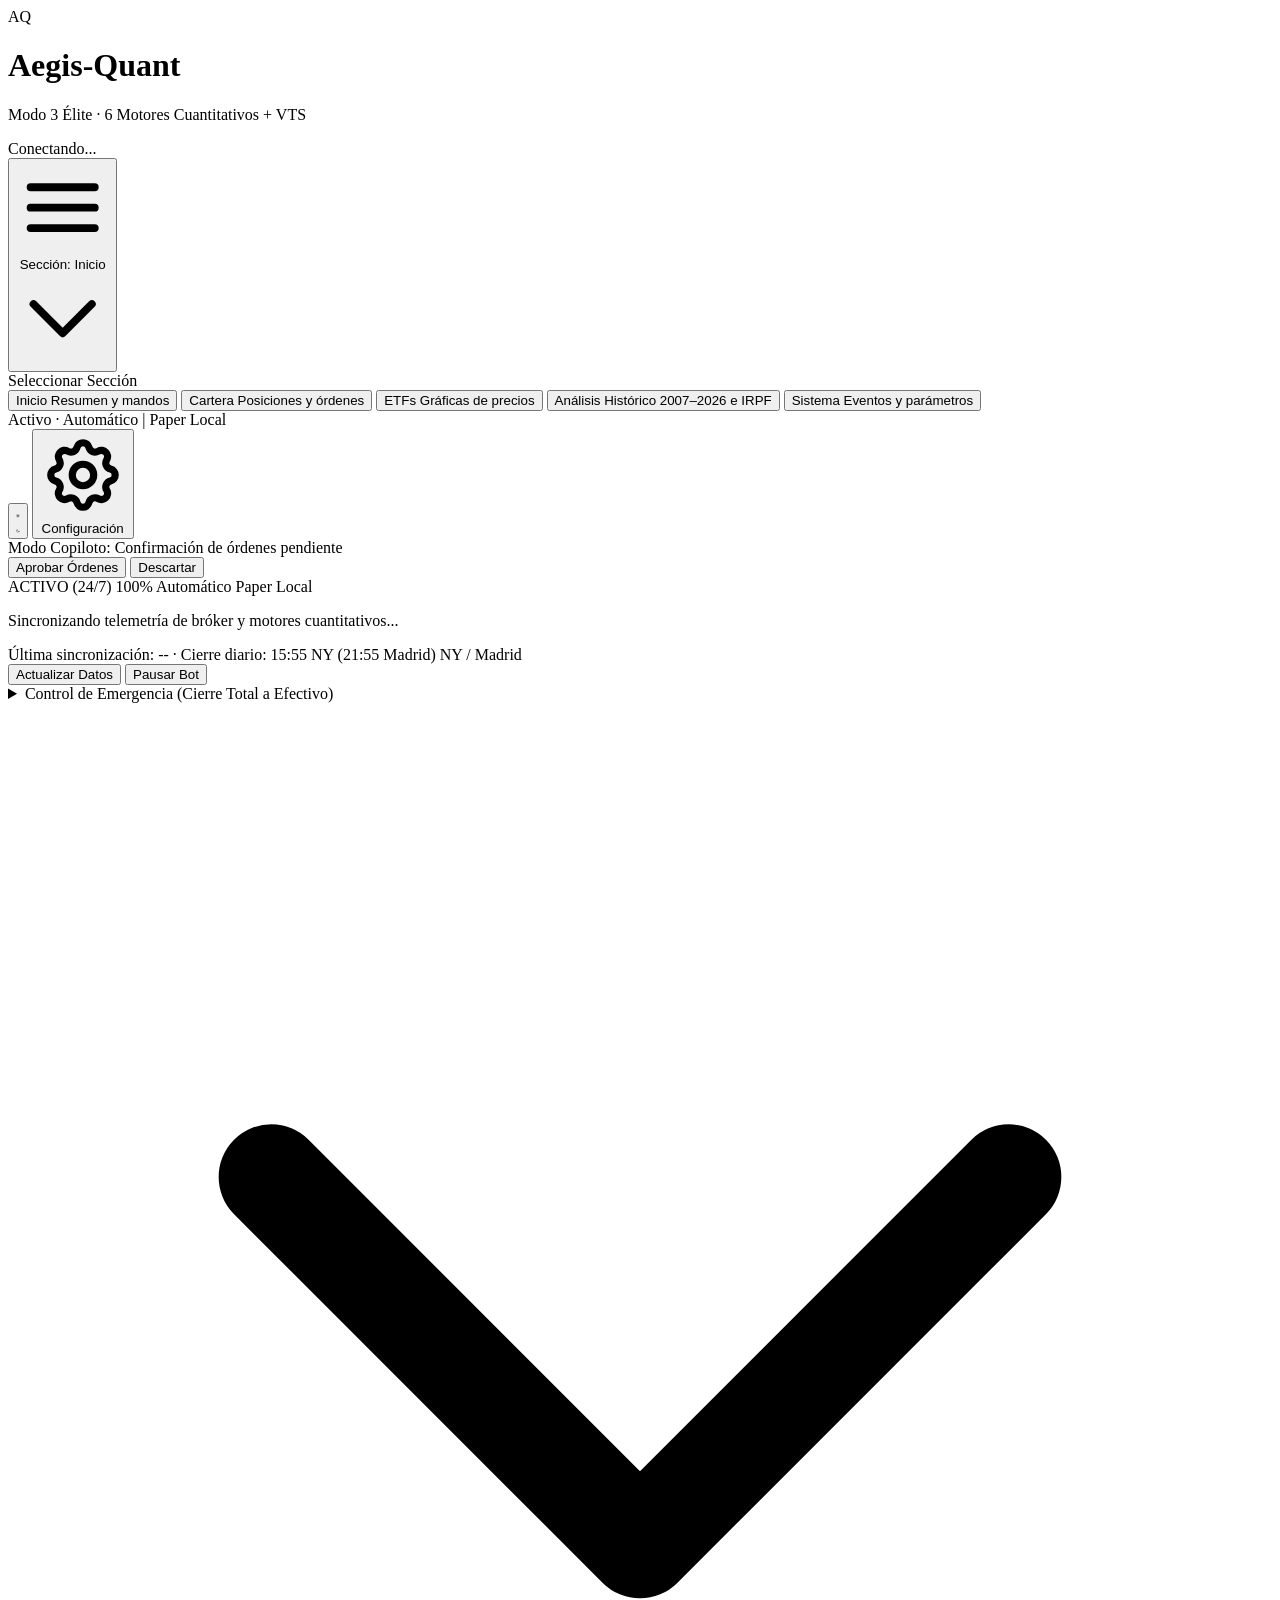
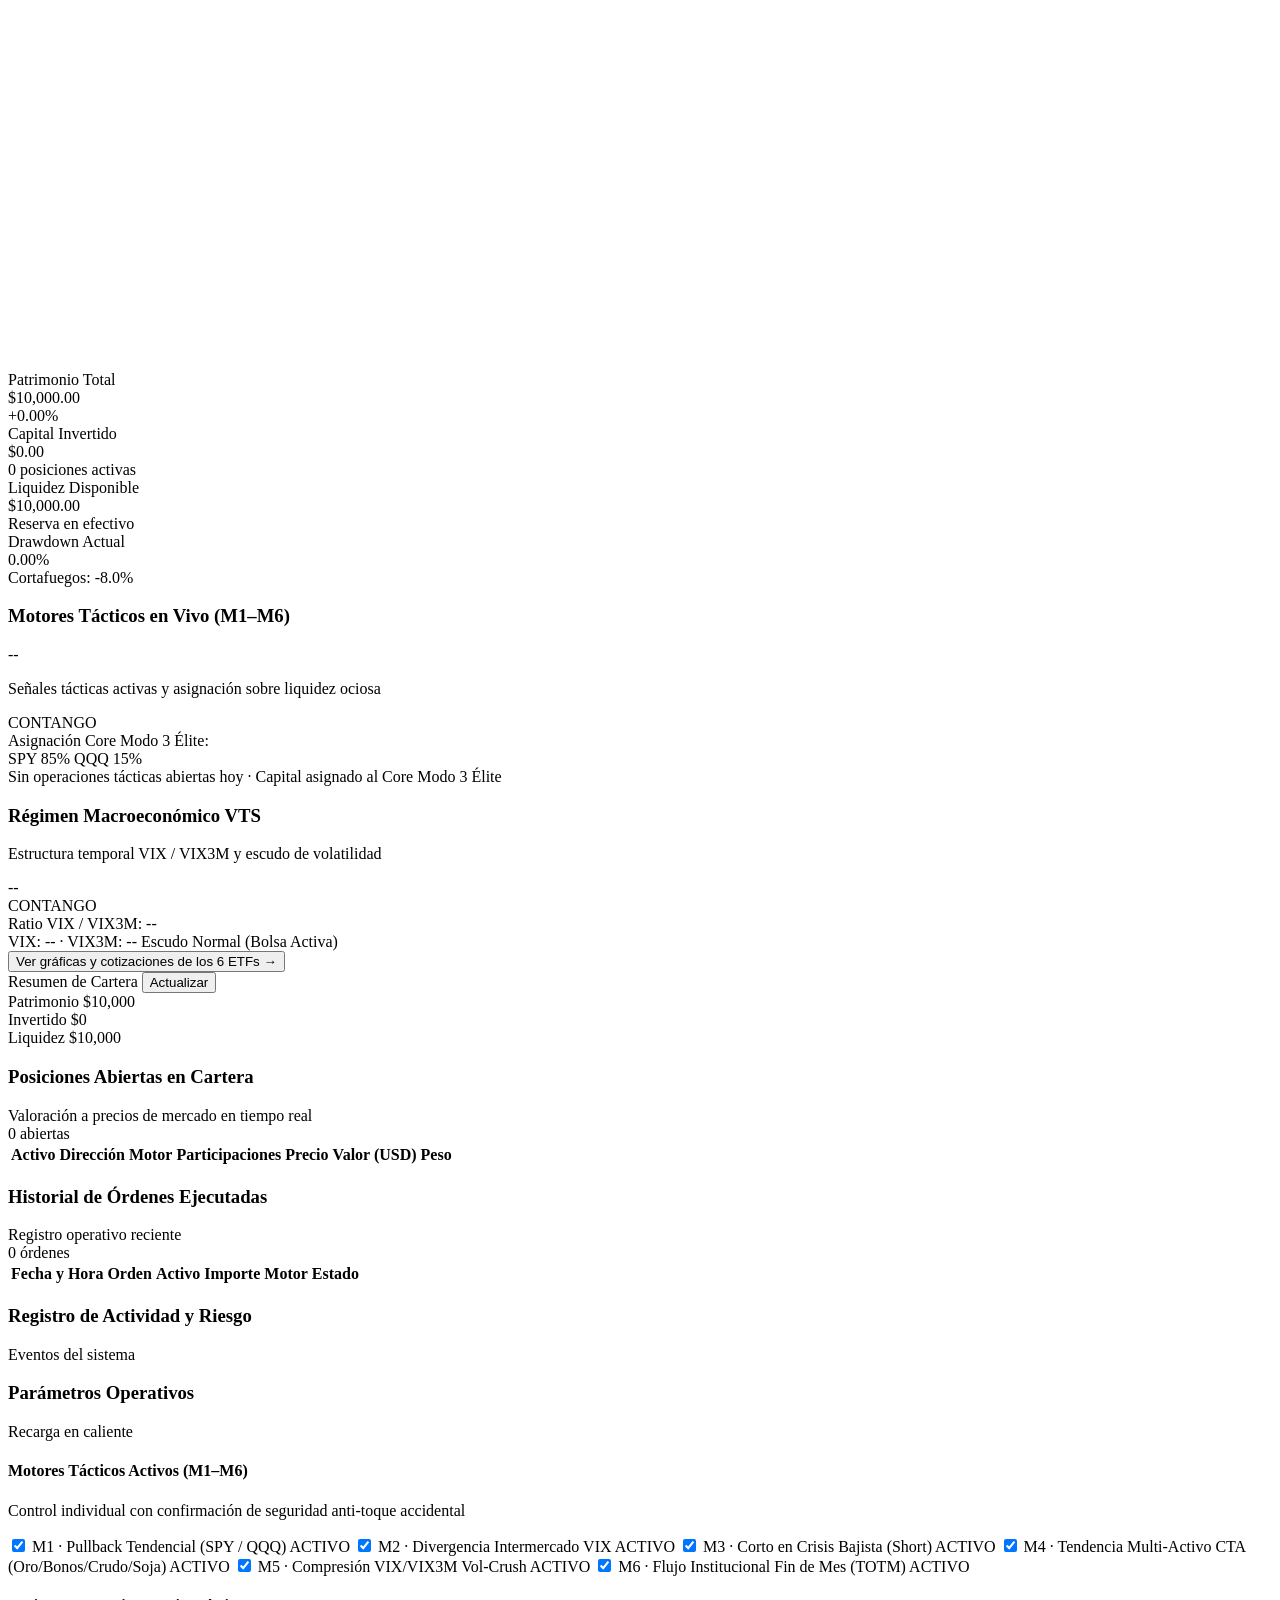
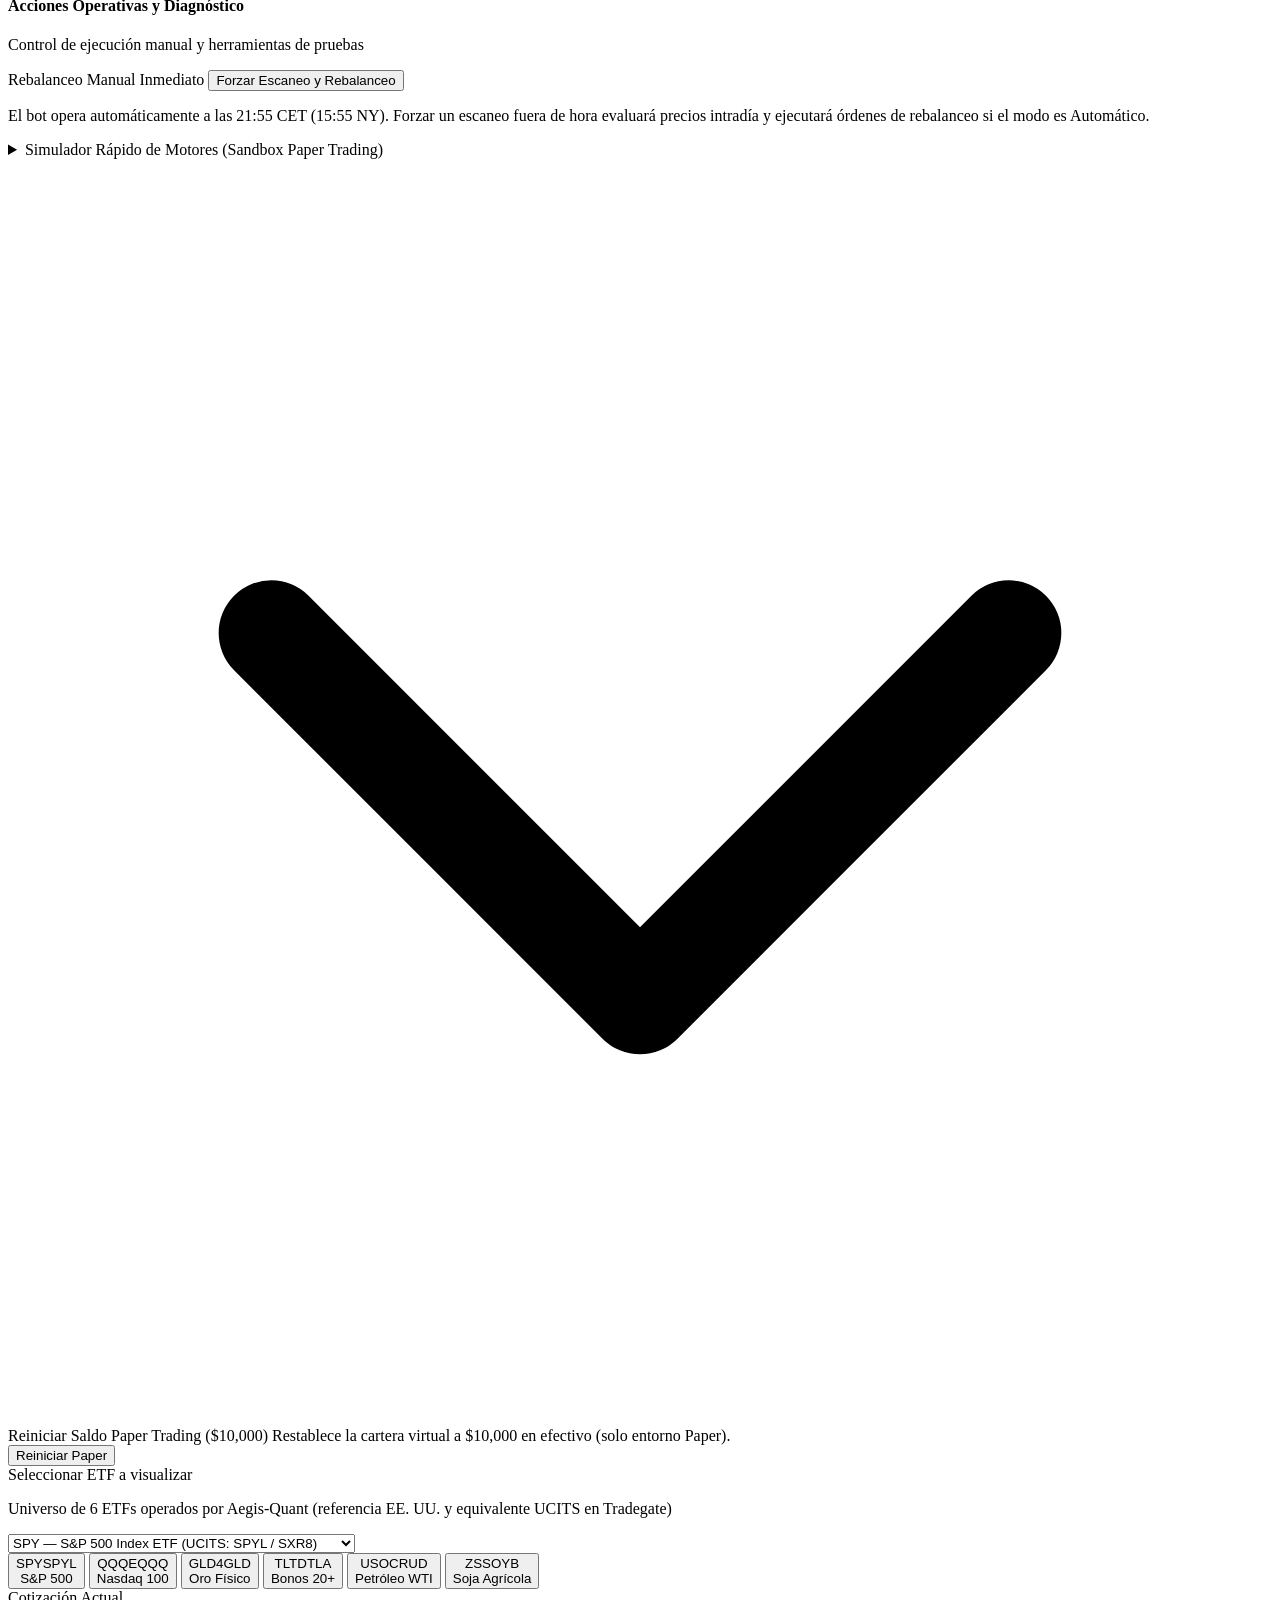
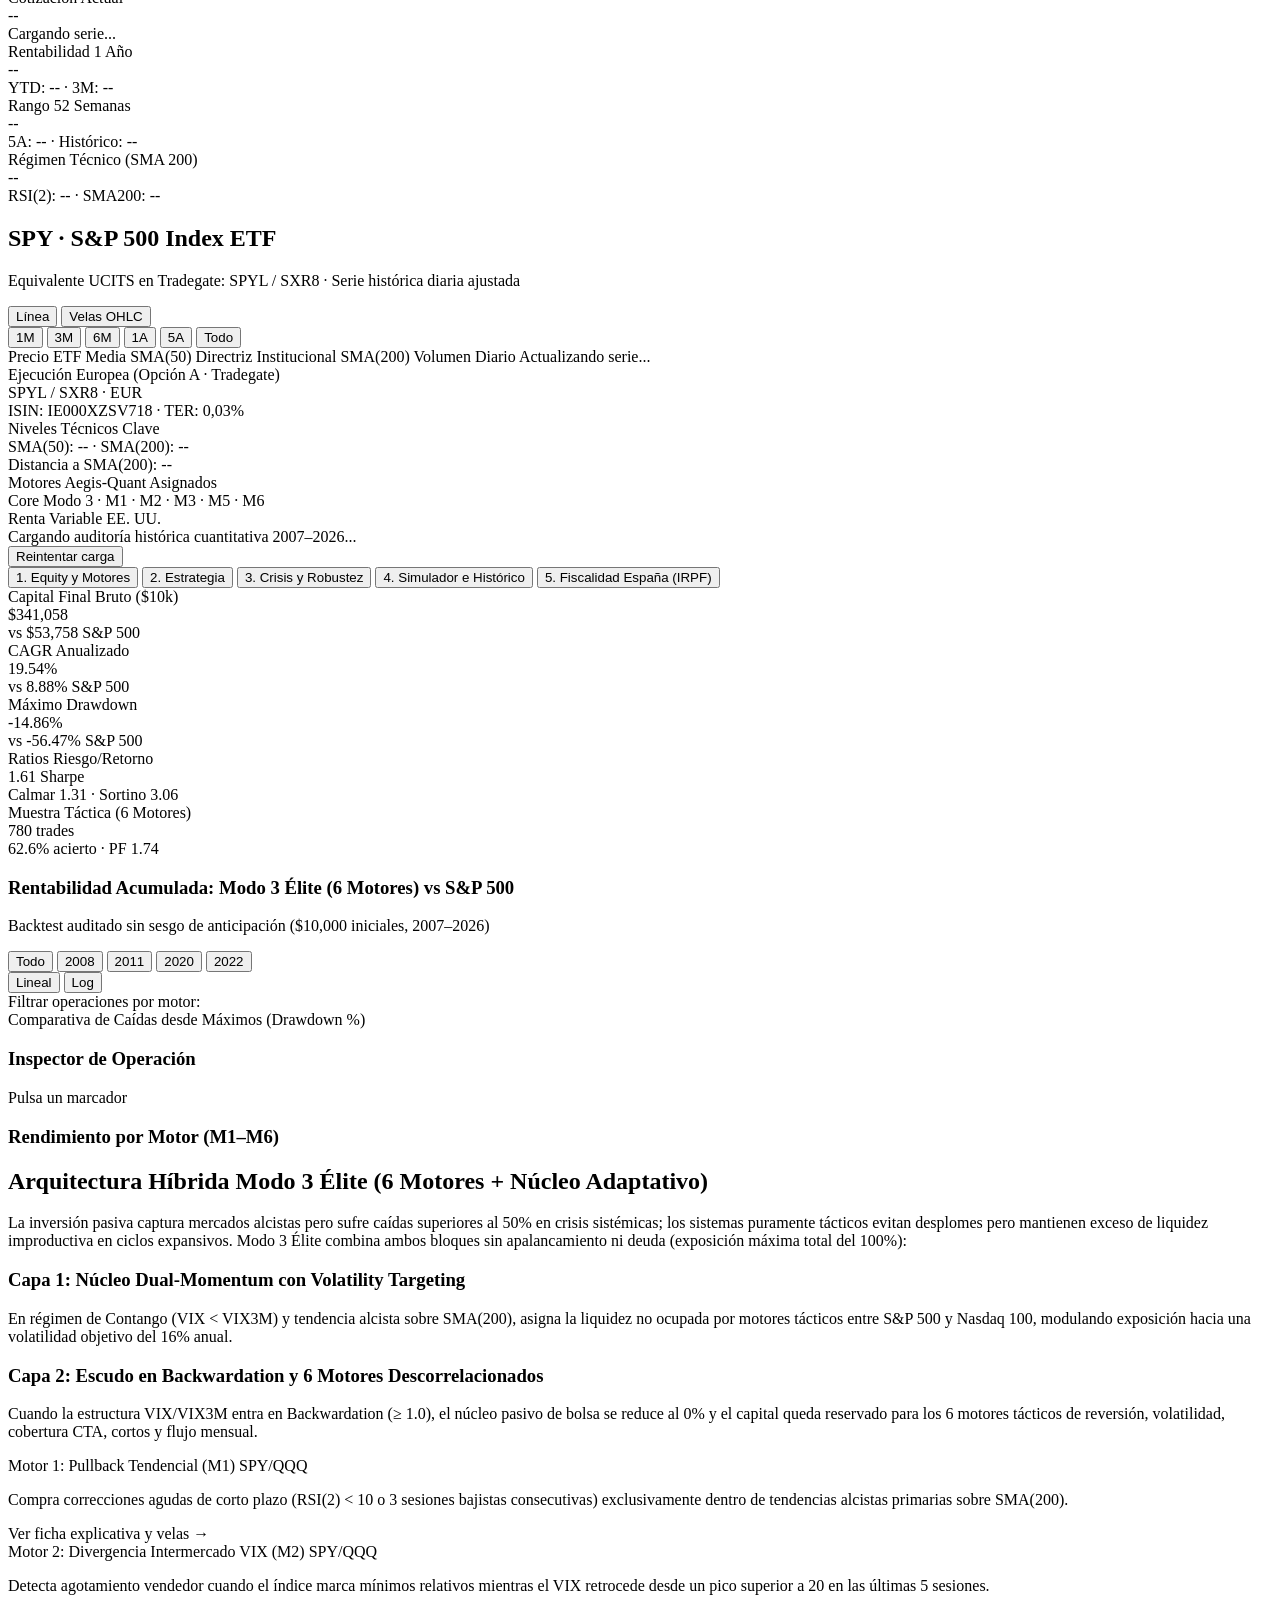
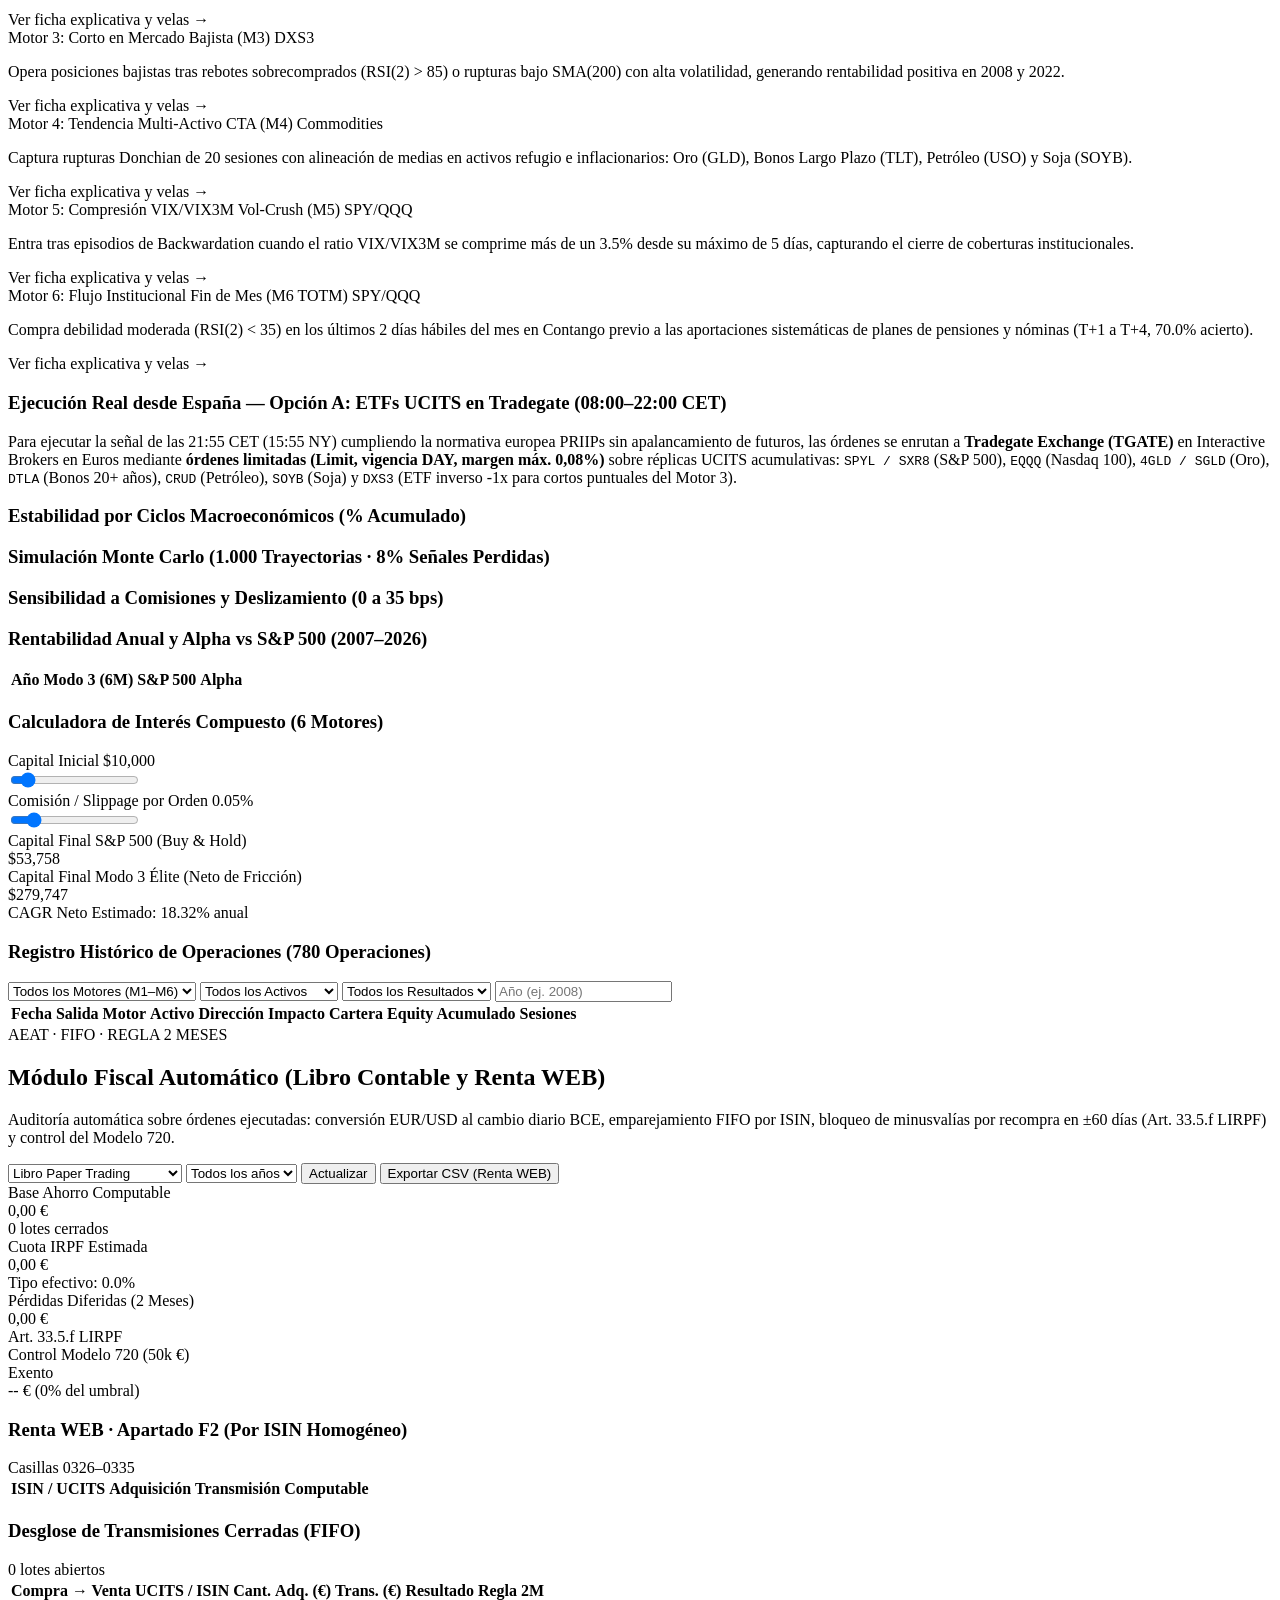
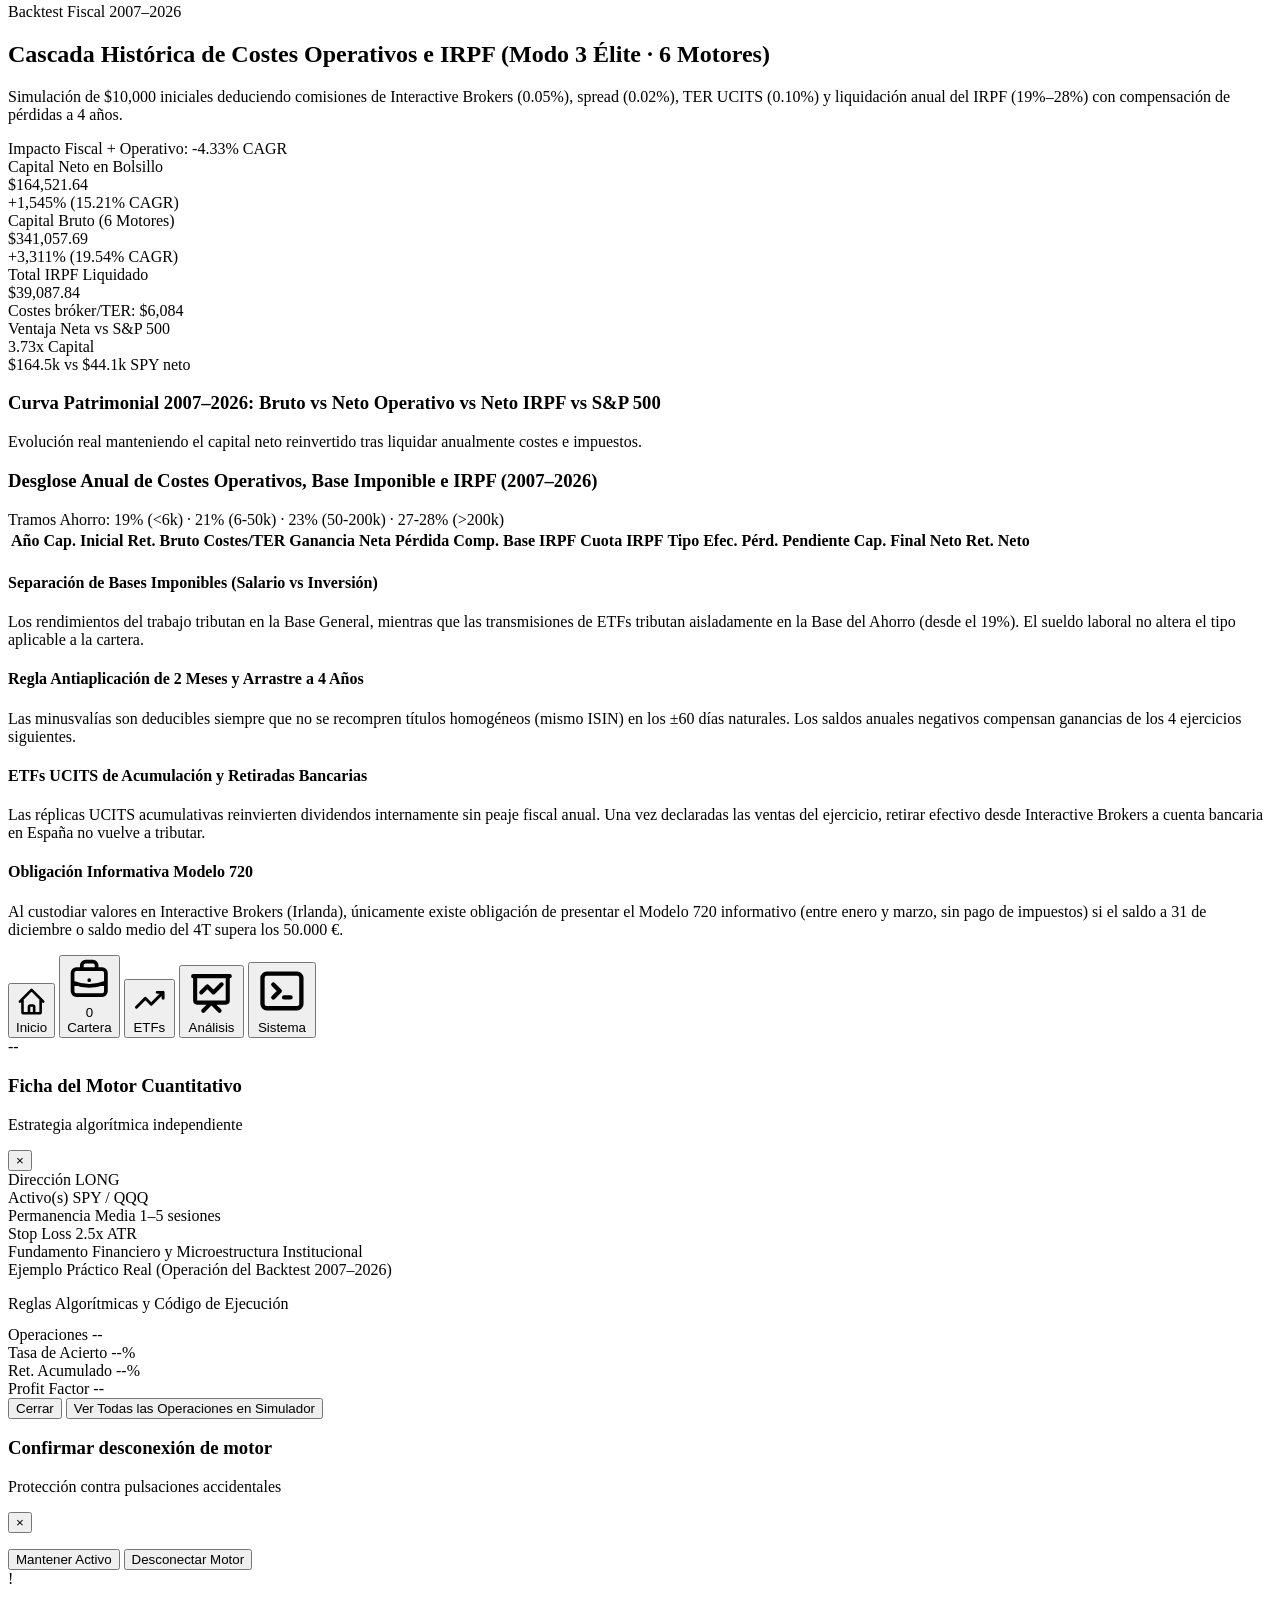
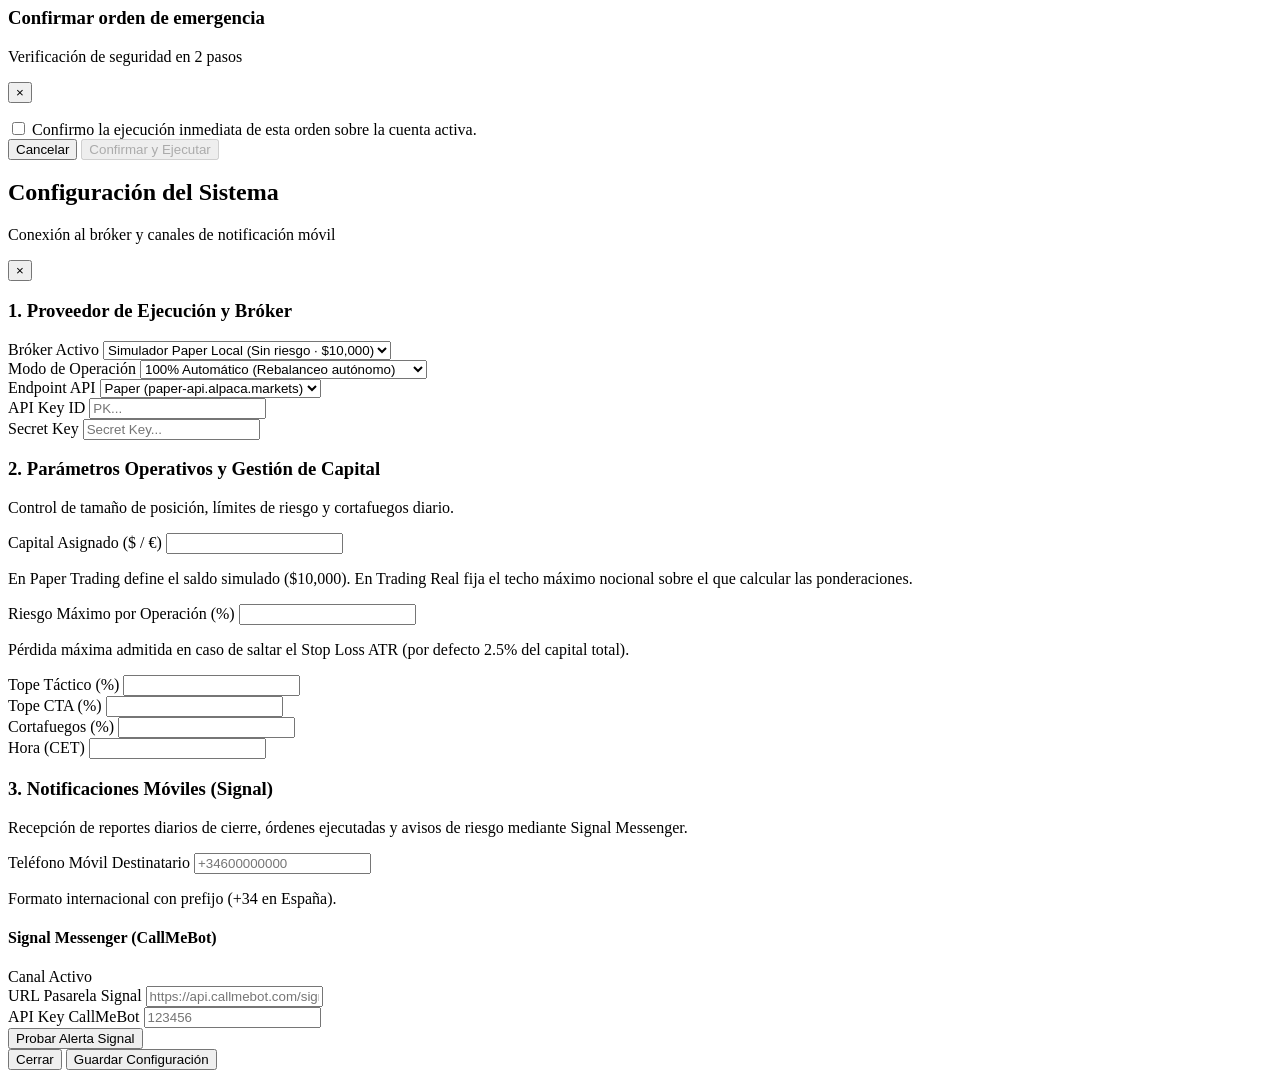
==== commit 7c085f7d: "feat(web): fichas tecnicas M1-M6 con velas reales, desmantelamiento de telegram, seguridad operativa" ====
--- a/web_app/index.html
+++ b/web_app/index.html
@@ -34,8 +34,8 @@
   </script>
 
   <!-- Hojas de estilo compiladas localmente (100% autónomas, sin dependencia de CDNs externos) -->
-  <link rel="stylesheet" href="/static/tailwind.css?v=20261026c" />
-  <link rel="stylesheet" href="/static/mobile.css?v=20261026c" />
+  <link rel="stylesheet" href="/static/tailwind.css?v=20261026d" />
+  <link rel="stylesheet" href="/static/mobile.css?v=20261026d" />
   <script src="/static/echarts.min.js?v=5.5.0"></script>
   <link rel="preconnect" href="https://fonts.googleapis.com" />
   <link rel="preconnect" href="https://fonts.gstatic.com" crossorigin />
@@ -199,10 +199,10 @@
             </div>
           </div>
 
-          <!-- MANDOS OPERATIVOS PRINCIPALES -->
+          <!-- MANDOS OPERATIVOS PRINCIPALES (SEGUROS · SIN EJECUCIÓN ACCIDENTAL INTRADÍA) -->
           <div class="grid grid-cols-2 sm:flex sm:flex-wrap items-center gap-2 shrink-0">
-            <button onclick="triggerLiveAction('SCAN_NOW')" class="touch-target px-4 py-2.5 sm:py-2 rounded-md text-xs font-semibold bg-brand-700 hover:bg-brand-800 text-white transition">
-              Escanear y Sincronizar
+            <button onclick="fetchLiveStatus(true)" type="button" aria-label="Actualizar cotizaciones y estado en pantalla" class="touch-target px-3.5 py-2.5 sm:py-2 rounded-md text-xs font-semibold bg-white hover:bg-slate-50 dark:bg-slate-800 dark:hover:bg-slate-700 text-slate-800 dark:text-slate-200 border border-slate-300 dark:border-slate-700 transition">
+              Actualizar Datos
             </button>
             <button id="btn-toggle-bot" onclick="triggerLiveAction('TOGGLE_BOT')" class="touch-target px-3.5 py-2.5 sm:py-2 rounded-md text-xs font-semibold bg-slate-100 hover:bg-slate-200 dark:bg-slate-800 dark:hover:bg-slate-700 text-slate-800 dark:text-slate-200 border border-slate-300 dark:border-slate-700 transition">
               Pausar Bot
@@ -210,53 +210,22 @@
           </div>
         </div>
 
-        <!-- DESPLEGABLES DE INICIO: 1) SIMULADOR RÁPIDO (M1-M6) Y 2) CONTROLES DE EMERGENCIA EN ROJO SUAVE -->
-        <div class="grid grid-cols-1 md:grid-cols-2 gap-2.5 pt-2 border-t border-slate-100 dark:border-slate-800 text-xs">
-          <!-- Desplegable 1: Simulador Rápido de Motores (M1–M6) -->
-          <details class="simulator-drawer px-3.5 py-2 group">
-            <summary class="list-none flex items-center justify-between py-1 font-semibold cursor-pointer select-none">
-              <span>Simulador Rápido de Motores (M1–M6)</span>
-              <svg class="w-4 h-4 text-slate-500 transition-transform group-open:rotate-180 shrink-0" fill="none" viewBox="0 0 24 24" stroke="currentColor" stroke-width="2">
-                <path stroke-linecap="round" stroke-linejoin="round" d="M19 9l-7 7-7-7" />
-              </svg>
-            </summary>
-            <div class="grid grid-cols-2 sm:grid-cols-3 gap-2 pt-2.5 pb-1">
-              <button type="button" onclick="triggerLiveAction('SCAN_NOW', 'M1_PULLBACK')" class="touch-target px-2.5 py-2 rounded-md text-xs font-medium bg-white hover:bg-brand-50 dark:bg-slate-900 dark:hover:bg-slate-800 text-slate-800 dark:text-slate-200 border border-slate-200 dark:border-slate-700 transition">
-                M1 Pullback
-              </button>
-              <button type="button" onclick="triggerLiveAction('SCAN_NOW', 'M2_VIX_DIV')" class="touch-target px-2.5 py-2 rounded-md text-xs font-medium bg-white hover:bg-brand-50 dark:bg-slate-900 dark:hover:bg-slate-800 text-slate-800 dark:text-slate-200 border border-slate-200 dark:border-slate-700 transition">
-                M2 Divergencia VIX
-              </button>
-              <button type="button" onclick="triggerLiveAction('SCAN_NOW', 'M3_BEAR_SHORT')" class="touch-target px-2.5 py-2 rounded-md text-xs font-medium bg-white hover:bg-brand-50 dark:bg-slate-900 dark:hover:bg-slate-800 text-slate-800 dark:text-slate-200 border border-slate-200 dark:border-slate-700 transition">
-                M3 Corto Crisis
-              </button>
-              <button type="button" onclick="triggerLiveAction('SCAN_NOW', 'M4_CTA_TREND')" class="touch-target px-2.5 py-2 rounded-md text-xs font-medium bg-white hover:bg-brand-50 dark:bg-slate-900 dark:hover:bg-slate-800 text-slate-800 dark:text-slate-200 border border-slate-200 dark:border-slate-700 transition">
-                M4 Tendencia CTA
-              </button>
-              <button type="button" onclick="triggerLiveAction('SCAN_NOW', 'M5_VOL_CRUSH')" class="touch-target px-2.5 py-2 rounded-md text-xs font-medium bg-white hover:bg-brand-50 dark:bg-slate-900 dark:hover:bg-slate-800 text-slate-800 dark:text-slate-200 border border-slate-200 dark:border-slate-700 transition">
-                M5 Vol-Crush
-              </button>
-              <button type="button" onclick="triggerLiveAction('SCAN_NOW', 'M6_TOTM')" class="touch-target px-2.5 py-2 rounded-md text-xs font-medium bg-white hover:bg-brand-50 dark:bg-slate-900 dark:hover:bg-slate-800 text-slate-800 dark:text-slate-200 border border-slate-200 dark:border-slate-700 transition">
-                M6 Fin de Mes
-              </button>
-            </div>
-          </details>
-
-          <!-- Desplegable 2: Controles de Emergencia (Rojo Claro Institucional + Confirmación 2 Pasos) -->
+        <!-- CONTROLES DE EMERGENCIA EN ROJO CLARO INSTITUCIONAL (CONFIRMACIÓN 2 PASOS) -->
+        <div class="pt-2 border-t border-slate-100 dark:border-slate-800 text-xs">
           <details class="emergency-drawer px-3.5 py-2 group">
             <summary class="list-none flex items-center justify-between py-1 font-semibold cursor-pointer select-none">
-              <span>Controles de Emergencia (Cierre Total y Reinicio)</span>
+              <span>Control de Emergencia (Cierre Total a Efectivo)</span>
               <svg class="w-4 h-4 transition-transform group-open:rotate-180 shrink-0" fill="none" viewBox="0 0 24 24" stroke="currentColor" stroke-width="2">
                 <path stroke-linecap="round" stroke-linejoin="round" d="M19 9l-7 7-7-7" />
               </svg>
             </summary>
-            <div class="flex flex-col sm:grid sm:grid-cols-2 gap-2 pt-2.5 pb-1">
+            <div class="pt-2.5 pb-1">
               <button type="button" onclick="triggerLiveAction('PANIC_CLOSE_ALL')" class="touch-target w-full px-3.5 py-2.5 rounded-md text-xs font-bold bg-red-700 hover:bg-red-800 text-white transition">
-                Liquidar Cartera a Efectivo
+                Liquidar Todas las Posiciones a Efectivo
               </button>
-              <button type="button" onclick="triggerLiveAction('RESET_ACCOUNT')" class="touch-target w-full px-3.5 py-2.5 rounded-md text-xs font-semibold bg-white hover:bg-red-50 dark:bg-slate-900 dark:hover:bg-slate-800 text-red-800 dark:text-red-200 border border-red-300 dark:border-red-900/80 transition">
-                Reiniciar Saldo Paper
-              </button>
+              <p class="text-[11px] text-red-800/80 dark:text-red-300/80 mt-1.5 leading-tight">
+                Botón de pánico: vende todas las posiciones abiertas a mercado y cancela órdenes pendientes en el bróker.
+              </p>
             </div>
           </details>
         </div>
@@ -322,22 +291,36 @@
           </div>
         </div>
 
-        <!-- PULSO DE MERCADO Y ESTRUCTURA TEMPORAL VIX/VIX3M (5 COLS) -->
-        <div class="xl:col-span-5 panel p-4 sm:p-5 space-y-3">
+        <!-- MONITOR DE RÉGIMEN VTS Y ESTRUCTURA TEMPORAL DE VOLATILIDAD (5 COLS) -->
+        <div class="xl:col-span-5 panel p-4 sm:p-5 space-y-3.5">
           <div class="flex items-start justify-between gap-2">
             <div>
-              <h3 class="text-sm font-bold text-slate-900 dark:text-slate-100">Pulso de Mercado y Régimen VTS</h3>
-              <p class="text-xs text-slate-500 dark:text-slate-400">Estructura VIX / VIX3M y tendencia SMA(200)</p>
+              <h3 class="text-sm font-bold text-slate-900 dark:text-slate-100">Régimen Macroeconómico VTS</h3>
+              <p class="text-xs text-slate-500 dark:text-slate-400 mt-0.5">Estructura temporal VIX / VIX3M y escudo de volatilidad</p>
             </div>
             <div class="text-right shrink-0">
               <span id="live-date-label" class="text-[11px] font-mono tabular-nums text-slate-500 dark:text-slate-400 block">--</span>
               <div id="live-regime-badge" class="inline-block mt-0.5 px-2 py-0.5 rounded text-[11px] font-mono font-bold bg-brand-50 dark:bg-brand-950 text-brand-700 dark:text-brand-200 border border-brand-200 dark:border-brand-800">CONTANGO</div>
-              <div id="live-vts-detail" class="text-[11px] font-mono tabular-nums text-slate-500 dark:text-slate-400 mt-0.5">VIX/VIX3M: --</div>
-            </div>
-          </div>
-          <div id="live-assets-grid" class="divide-y divide-slate-100 dark:divide-slate-800 text-xs">
-            <div class="py-4 text-center text-slate-400 dark:text-slate-500">Cargando cotizaciones...</div>
-          </div>
+            </div>
+          </div>
+
+          <div class="p-3 rounded-md bg-slate-50 dark:bg-slate-800/70 border border-slate-200 dark:border-slate-700 space-y-2 text-xs">
+            <div class="flex items-center justify-between font-mono tabular-nums">
+              <span class="text-slate-500 dark:text-slate-400">Ratio VIX / VIX3M:</span>
+              <span id="live-vts-ratio-val" class="font-bold text-slate-900 dark:text-slate-100">--</span>
+            </div>
+            <div class="flex items-center justify-between font-mono tabular-nums text-[11px] text-slate-500 dark:text-slate-400">
+              <span id="live-vix-levels">VIX: -- · VIX3M: --</span>
+              <span id="live-vts-shield-status" class="font-semibold text-brand-700 dark:text-brand-300">Escudo Normal (Bolsa Activa)</span>
+            </div>
+          </div>
+
+          <!-- Acceso directo a la sección completa de ETFs (sin redundancias de tablas) -->
+          <button type="button" onclick="switchSection('etfs')"
+            class="touch-target w-full py-2.5 px-3 rounded-md bg-white dark:bg-slate-800 hover:bg-brand-50/50 dark:hover:bg-slate-700/60 border border-slate-200 dark:border-slate-700 text-xs font-semibold text-slate-800 dark:text-slate-200 flex items-center justify-between transition group">
+            <span class="text-brand-700 dark:text-brand-300 font-medium">Ver gráficas y cotizaciones de los 6 ETFs</span>
+            <span class="text-brand-700 dark:text-brand-300 group-hover:translate-x-1 transition-transform">&rarr;</span>
+          </button>
         </div>
 
       </div>
@@ -346,8 +329,8 @@
       <div data-mobile-group="cartera" class="panel p-3.5 sm:p-4">
         <div class="flex items-center justify-between mb-2">
           <span class="text-xs font-bold text-slate-800 dark:text-slate-100">Resumen de Cartera</span>
-          <button onclick="triggerLiveAction('SCAN_NOW')" class="px-2.5 py-1 rounded text-[11px] font-semibold bg-brand-700 hover:bg-brand-800 text-white transition">
-            Sincronizar
+          <button onclick="fetchLiveStatus(true)" type="button" class="px-2.5 py-1 rounded text-[11px] font-semibold bg-white hover:bg-slate-50 dark:bg-slate-800 dark:hover:bg-slate-700 text-slate-800 dark:text-slate-200 border border-slate-300 dark:border-slate-700 transition">
+            Actualizar
           </button>
         </div>
         <div class="grid grid-cols-3 gap-2 pt-2 border-t border-slate-100 dark:border-slate-800 font-mono tabular-nums">
@@ -446,53 +429,15 @@
             <span class="text-slate-400 dark:text-slate-500">Recarga en caliente</span>
           </div>
 
-          <div class="space-y-3">
-            <div>
-              <label for="cfg-exec-mode" class="block text-slate-600 dark:text-slate-300 font-medium mb-1">Modo de Ejecución</label>
-              <select id="cfg-exec-mode" class="w-full bg-white dark:bg-slate-950 border border-slate-300 dark:border-slate-700 rounded-md px-3 py-2 text-slate-900 dark:text-slate-100 font-medium">
-                <option value="AUTO_100">100% Automático (Rebalanceo autónomo)</option>
-                <option value="COPILOT_CONFIRM">Modo Copiloto (Confirmación manual previa)</option>
-              </select>
-            </div>
-
-            <div class="grid grid-cols-2 gap-2.5">
-              <div>
-                <label for="cfg-capital" class="block text-slate-600 dark:text-slate-300 font-medium mb-1">Capital Asignado ($)</label>
-                <input type="number" id="cfg-capital" step="500" class="w-full bg-white dark:bg-slate-950 border border-slate-300 dark:border-slate-700 rounded-md px-3 py-1.5 text-slate-900 dark:text-slate-100 font-mono tabular-nums font-semibold" />
-              </div>
-              <div>
-                <label for="cfg-risk-pct" class="block text-slate-600 dark:text-slate-300 font-medium mb-1">Riesgo / Trade (%)</label>
-                <input type="number" id="cfg-risk-pct" step="0.1" class="w-full bg-white dark:bg-slate-950 border border-slate-300 dark:border-slate-700 rounded-md px-3 py-1.5 text-slate-900 dark:text-slate-100 font-mono tabular-nums" />
-              </div>
-            </div>
-
-            <div class="grid grid-cols-2 gap-2.5">
-              <div>
-                <label for="cfg-fast-cap" class="block text-slate-600 dark:text-slate-300 font-medium mb-1">Tope Slot Táctico (%)</label>
-                <input type="number" id="cfg-fast-cap" step="5" class="w-full bg-white dark:bg-slate-950 border border-slate-300 dark:border-slate-700 rounded-md px-3 py-1.5 text-slate-900 dark:text-slate-100 font-mono tabular-nums" />
-              </div>
-              <div>
-                <label for="cfg-cta-cap" class="block text-slate-600 dark:text-slate-300 font-medium mb-1">Tope Slot CTA (%)</label>
-                <input type="number" id="cfg-cta-cap" step="5" class="w-full bg-white dark:bg-slate-950 border border-slate-300 dark:border-slate-700 rounded-md px-3 py-1.5 text-slate-900 dark:text-slate-100 font-mono tabular-nums" />
-              </div>
-            </div>
-
-            <div class="grid grid-cols-2 gap-2.5">
-              <div>
-                <label for="cfg-kill-dd" class="block text-slate-600 dark:text-slate-300 font-medium mb-1">Cortafuegos Diario (%)</label>
-                <input type="number" id="cfg-kill-dd" step="1" class="w-full bg-white dark:bg-slate-950 border border-slate-300 dark:border-slate-700 rounded-md px-3 py-1.5 text-red-700 dark:text-red-400 font-mono tabular-nums font-semibold" />
-              </div>
-              <div>
-                <label for="cfg-sched-time" class="block text-slate-600 dark:text-slate-300 font-medium mb-1">Hora Ejecución (CET)</label>
-                <input type="text" id="cfg-sched-time" class="w-full bg-white dark:bg-slate-950 border border-slate-300 dark:border-slate-700 rounded-md px-3 py-1.5 text-slate-900 dark:text-slate-100 font-mono tabular-nums" />
-              </div>
-            </div>
+          <div class="space-y-4">
 
             <!-- MOTORES ACTIVOS: ANCHO COMPLETO (1 POR FILA) + CONFIRMACIÓN AL DESCONECTAR -->
-            <div class="pt-1">
-              <div class="flex items-center justify-between mb-1.5">
-                <label class="text-slate-700 dark:text-slate-200 font-semibold">Motores Tácticos Activos (M1–M6)</label>
-                <span class="text-[11px] text-slate-400">Confirmación al desconectar</span>
+            <div class="space-y-2">
+              <div class="flex items-center justify-between">
+                <div>
+                  <h4 class="text-xs font-bold text-slate-900 dark:text-slate-100 uppercase tracking-wide">Motores Tácticos Activos (M1–M6)</h4>
+                  <p class="text-[11px] text-slate-400 mt-0.5">Control individual con confirmación de seguridad anti-toque accidental</p>
+                </div>
               </div>
               <div class="flex flex-col gap-2 w-full">
                 <label class="touch-target w-full flex items-center justify-between gap-3 px-3 py-2.5 rounded-md border border-slate-200 dark:border-slate-700 bg-slate-50 dark:bg-slate-800 text-xs text-slate-800 dark:text-slate-200 cursor-pointer select-none">
@@ -545,9 +490,72 @@
               </div>
             </div>
 
-            <button onclick="saveLiveConfigFromUI()" class="touch-target w-full py-2.5 px-4 rounded-md bg-brand-700 hover:bg-brand-800 text-white font-semibold text-xs transition">
-              Guardar Parámetros Operativos
-            </button>
+            <!-- ACCIONES OPERATIVAS Y MANTENIMIENTO TÉCNICO -->
+            <div class="pt-3 border-t border-slate-100 dark:border-slate-800 space-y-3">
+              <div>
+                <h4 class="text-xs font-bold text-slate-900 dark:text-slate-100 uppercase tracking-wide">Acciones Operativas y Diagnóstico</h4>
+                <p class="text-[11px] text-slate-400 mt-0.5">Control de ejecución manual y herramientas de pruebas</p>
+              </div>
+
+              <!-- Botón Forzar Escaneo (Reubicado aquí para seguridad) -->
+              <div class="p-3 rounded-md border border-slate-200 dark:border-slate-700 bg-slate-50 dark:bg-slate-800/60 space-y-2">
+                <div class="flex items-center justify-between">
+                  <span class="font-semibold text-slate-800 dark:text-slate-200">Rebalanceo Manual Inmediato</span>
+                  <button type="button" onclick="confirmScanNowModal()" class="touch-target px-3.5 py-1.5 rounded-md bg-brand-700 hover:bg-brand-800 text-white font-semibold text-xs transition">
+                    Forzar Escaneo y Rebalanceo
+                  </button>
+                </div>
+                <p class="text-[11px] text-slate-500 dark:text-slate-400 leading-relaxed">
+                  El bot opera automáticamente a las 21:55 CET (15:55 NY). Forzar un escaneo fuera de hora evaluará precios intradía y ejecutará órdenes de rebalanceo si el modo es Automático.
+                </p>
+              </div>
+
+              <!-- Simulador Rápido de Motores (Reubicado aquí desde Inicio) -->
+              <details class="simulator-drawer px-3.5 py-2 group">
+                <summary class="list-none flex items-center justify-between py-1 font-semibold cursor-pointer select-none">
+                  <span>Simulador Rápido de Motores (Sandbox Paper Trading)</span>
+                  <svg class="w-4 h-4 text-slate-500 transition-transform group-open:rotate-180 shrink-0" fill="none" viewBox="0 0 24 24" stroke="currentColor" stroke-width="2">
+                    <path stroke-linecap="round" stroke-linejoin="round" d="M19 9l-7 7-7-7" />
+                  </svg>
+                </summary>
+                <p class="text-[11px] text-slate-500 dark:text-slate-400 mt-1 mb-2">
+                  Inyecta una operación simulada en la cuenta Paper Trading para verificar notificaciones Signal y el cálculo en tiempo real de cartera.
+                </p>
+                <div class="grid grid-cols-2 sm:grid-cols-3 gap-2 pt-1 pb-1">
+                  <button type="button" onclick="triggerLiveAction('SCAN_NOW', 'M1_PULLBACK')" class="touch-target px-2.5 py-2 rounded-md text-xs font-medium bg-white hover:bg-brand-50 dark:bg-slate-900 dark:hover:bg-slate-800 text-slate-800 dark:text-slate-200 border border-slate-200 dark:border-slate-700 transition">
+                    M1 Pullback
+                  </button>
+                  <button type="button" onclick="triggerLiveAction('SCAN_NOW', 'M2_VIX_DIV')" class="touch-target px-2.5 py-2 rounded-md text-xs font-medium bg-white hover:bg-brand-50 dark:bg-slate-900 dark:hover:bg-slate-800 text-slate-800 dark:text-slate-200 border border-slate-200 dark:border-slate-700 transition">
+                    M2 Divergencia VIX
+                  </button>
+                  <button type="button" onclick="triggerLiveAction('SCAN_NOW', 'M3_BEAR_SHORT')" class="touch-target px-2.5 py-2 rounded-md text-xs font-medium bg-white hover:bg-brand-50 dark:bg-slate-900 dark:hover:bg-slate-800 text-slate-800 dark:text-slate-200 border border-slate-200 dark:border-slate-700 transition">
+                    M3 Corto Crisis
+                  </button>
+                  <button type="button" onclick="triggerLiveAction('SCAN_NOW', 'M4_CTA_TREND')" class="touch-target px-2.5 py-2 rounded-md text-xs font-medium bg-white hover:bg-brand-50 dark:bg-slate-900 dark:hover:bg-slate-800 text-slate-800 dark:text-slate-200 border border-slate-200 dark:border-slate-700 transition">
+                    M4 Tendencia CTA
+                  </button>
+                  <button type="button" onclick="triggerLiveAction('SCAN_NOW', 'M5_VOL_CRUSH')" class="touch-target px-2.5 py-2 rounded-md text-xs font-medium bg-white hover:bg-brand-50 dark:bg-slate-900 dark:hover:bg-slate-800 text-slate-800 dark:text-slate-200 border border-slate-200 dark:border-slate-700 transition">
+                    M5 Vol-Crush
+                  </button>
+                  <button type="button" onclick="triggerLiveAction('SCAN_NOW', 'M6_TOTM')" class="touch-target px-2.5 py-2 rounded-md text-xs font-medium bg-white hover:bg-brand-50 dark:bg-slate-900 dark:hover:bg-slate-800 text-slate-800 dark:text-slate-200 border border-slate-200 dark:border-slate-700 transition">
+                    M6 Fin de Mes
+                  </button>
+                </div>
+              </details>
+
+              <!-- Botón Reinicio de Saldo Paper (Solo visible en Paper Trading) -->
+              <div id="panel-reset-paper" class="p-3 rounded-md border border-red-200 dark:border-red-900/60 bg-red-50/50 dark:bg-red-950/20 flex flex-col sm:flex-row sm:items-center justify-between gap-2.5">
+                <div>
+                  <span class="font-bold text-red-900 dark:text-red-200 block text-xs">Reiniciar Saldo Paper Trading ($10,000)</span>
+                  <span class="text-[11px] text-red-700 dark:text-red-300">Restablece la cartera virtual a $10,000 en efectivo (solo entorno Paper).</span>
+                </div>
+                <button type="button" onclick="triggerLiveAction('RESET_ACCOUNT')" class="touch-target px-3.5 py-2 rounded-md text-xs font-semibold bg-white hover:bg-red-50 dark:bg-slate-900 dark:hover:bg-slate-800 text-red-800 dark:text-red-200 border border-red-300 dark:border-red-900/80 transition shrink-0">
+                  Reiniciar Paper
+                </button>
+              </div>
+
+            </div>
+
             <div id="cfg-save-feedback" class="text-xs font-medium text-center text-brand-700 dark:text-brand-300 hidden"></div>
           </div>
         </div>
@@ -857,54 +865,102 @@
           </div>
         </div>
 
-        <!-- CUADRÍCULA SIMÉTRICA 3x2 DE LOS 6 MOTORES CUANTITATIVOS -->
+        <!-- CUADRÍCULA SIMÉTRICA 3x2 DE LOS 6 MOTORES CUANTITATIVOS (INTERACTIVA) -->
         <div class="grid grid-cols-1 md:grid-cols-2 lg:grid-cols-3 gap-4 text-xs">
-          <div class="panel p-4 space-y-3 flex flex-col justify-between">
+          <!-- Motor 1 -->
+          <div onclick="openMotorDetailModal('M1_PULLBACK')"
+            class="panel p-4 space-y-3 flex flex-col justify-between cursor-pointer border border-slate-200 dark:border-slate-700 bg-white dark:bg-slate-900 hover:border-brand-600 dark:hover:border-brand-500 hover:bg-brand-50/30 dark:hover:bg-slate-800/80 transition group">
             <div class="space-y-1.5">
-              <div class="font-bold text-slate-900 dark:text-slate-100">Motor 1: Pullback Tendencial (M1)</div>
+              <div class="flex items-center justify-between gap-1.5">
+                <span class="font-bold text-slate-900 dark:text-slate-100 group-hover:text-brand-700 dark:group-hover:text-brand-300 transition">Motor 1: Pullback Tendencial (M1)</span>
+                <span class="px-1.5 py-0.5 rounded text-[10px] font-mono font-semibold bg-slate-100 dark:bg-slate-800 text-slate-600 dark:text-slate-300">SPY/QQQ</span>
+              </div>
               <p class="text-slate-600 dark:text-slate-300 leading-relaxed">Compra correcciones agudas de corto plazo (RSI(2) &lt; 10 o 3 sesiones bajistas consecutivas) exclusivamente dentro de tendencias alcistas primarias sobre SMA(200).</p>
             </div>
-            <button onclick="jumpToMotorOnChart('M1_PULLBACK')" class="touch-target w-full py-2 rounded-md bg-slate-100 hover:bg-brand-50 dark:bg-slate-800 dark:hover:bg-slate-700 text-slate-800 dark:text-slate-200 font-semibold border border-slate-200 dark:border-slate-700 transition">Ver en gráfica</button>
-          </div>
-
-          <div class="panel p-4 space-y-3 flex flex-col justify-between">
+            <div class="pt-2 border-t border-slate-100 dark:border-slate-800 flex items-center justify-between text-[11px] font-semibold text-brand-700 dark:text-brand-300">
+              <span>Ver ficha explicativa y velas</span>
+              <span class="group-hover:translate-x-1 transition-transform">&rarr;</span>
+            </div>
+          </div>
+
+          <!-- Motor 2 -->
+          <div onclick="openMotorDetailModal('M2_VIX_DIV')"
+            class="panel p-4 space-y-3 flex flex-col justify-between cursor-pointer border border-slate-200 dark:border-slate-700 bg-white dark:bg-slate-900 hover:border-brand-600 dark:hover:border-brand-500 hover:bg-brand-50/30 dark:hover:bg-slate-800/80 transition group">
             <div class="space-y-1.5">
-              <div class="font-bold text-slate-900 dark:text-slate-100">Motor 2: Divergencia Intermercado VIX (M2)</div>
+              <div class="flex items-center justify-between gap-1.5">
+                <span class="font-bold text-slate-900 dark:text-slate-100 group-hover:text-brand-700 dark:group-hover:text-brand-300 transition">Motor 2: Divergencia Intermercado VIX (M2)</span>
+                <span class="px-1.5 py-0.5 rounded text-[10px] font-mono font-semibold bg-slate-100 dark:bg-slate-800 text-slate-600 dark:text-slate-300">SPY/QQQ</span>
+              </div>
               <p class="text-slate-600 dark:text-slate-300 leading-relaxed">Detecta agotamiento vendedor cuando el índice marca mínimos relativos mientras el VIX retrocede desde un pico superior a 20 en las últimas 5 sesiones.</p>
             </div>
-            <button onclick="jumpToMotorOnChart('M2_VIX_DIV')" class="touch-target w-full py-2 rounded-md bg-slate-100 hover:bg-brand-50 dark:bg-slate-800 dark:hover:bg-slate-700 text-slate-800 dark:text-slate-200 font-semibold border border-slate-200 dark:border-slate-700 transition">Ver en gráfica</button>
-          </div>
-
-          <div class="panel p-4 space-y-3 flex flex-col justify-between">
+            <div class="pt-2 border-t border-slate-100 dark:border-slate-800 flex items-center justify-between text-[11px] font-semibold text-brand-700 dark:text-brand-300">
+              <span>Ver ficha explicativa y velas</span>
+              <span class="group-hover:translate-x-1 transition-transform">&rarr;</span>
+            </div>
+          </div>
+
+          <!-- Motor 3 -->
+          <div onclick="openMotorDetailModal('M3_BEAR_SHORT')"
+            class="panel p-4 space-y-3 flex flex-col justify-between cursor-pointer border border-slate-200 dark:border-slate-700 bg-white dark:bg-slate-900 hover:border-brand-600 dark:hover:border-brand-500 hover:bg-brand-50/30 dark:hover:bg-slate-800/80 transition group">
             <div class="space-y-1.5">
-              <div class="font-bold text-slate-900 dark:text-slate-100">Motor 3: Corto en Mercado Bajista (M3)</div>
+              <div class="flex items-center justify-between gap-1.5">
+                <span class="font-bold text-slate-900 dark:text-slate-100 group-hover:text-brand-700 dark:group-hover:text-brand-300 transition">Motor 3: Corto en Mercado Bajista (M3)</span>
+                <span class="px-1.5 py-0.5 rounded text-[10px] font-mono font-semibold bg-slate-100 dark:bg-slate-800 text-slate-600 dark:text-slate-300">DXS3</span>
+              </div>
               <p class="text-slate-600 dark:text-slate-300 leading-relaxed">Opera posiciones bajistas tras rebotes sobrecomprados (RSI(2) &gt; 85) o rupturas bajo SMA(200) con alta volatilidad, generando rentabilidad positiva en 2008 y 2022.</p>
             </div>
-            <button onclick="jumpToMotorOnChart('M3_BEAR_SHORT')" class="touch-target w-full py-2 rounded-md bg-slate-100 hover:bg-brand-50 dark:bg-slate-800 dark:hover:bg-slate-700 text-slate-800 dark:text-slate-200 font-semibold border border-slate-200 dark:border-slate-700 transition">Ver en gráfica</button>
-          </div>
-
-          <div class="panel p-4 space-y-3 flex flex-col justify-between">
+            <div class="pt-2 border-t border-slate-100 dark:border-slate-800 flex items-center justify-between text-[11px] font-semibold text-brand-700 dark:text-brand-300">
+              <span>Ver ficha explicativa y velas</span>
+              <span class="group-hover:translate-x-1 transition-transform">&rarr;</span>
+            </div>
+          </div>
+
+          <!-- Motor 4 -->
+          <div onclick="openMotorDetailModal('M4_CTA_TREND')"
+            class="panel p-4 space-y-3 flex flex-col justify-between cursor-pointer border border-slate-200 dark:border-slate-700 bg-white dark:bg-slate-900 hover:border-brand-600 dark:hover:border-brand-500 hover:bg-brand-50/30 dark:hover:bg-slate-800/80 transition group">
             <div class="space-y-1.5">
-              <div class="font-bold text-slate-900 dark:text-slate-100">Motor 4: Tendencia Multi-Activo CTA (M4)</div>
+              <div class="flex items-center justify-between gap-1.5">
+                <span class="font-bold text-slate-900 dark:text-slate-100 group-hover:text-brand-700 dark:group-hover:text-brand-300 transition">Motor 4: Tendencia Multi-Activo CTA (M4)</span>
+                <span class="px-1.5 py-0.5 rounded text-[10px] font-mono font-semibold bg-slate-100 dark:bg-slate-800 text-slate-600 dark:text-slate-300">Commodities</span>
+              </div>
               <p class="text-slate-600 dark:text-slate-300 leading-relaxed">Captura rupturas Donchian de 20 sesiones con alineación de medias en activos refugio e inflacionarios: Oro (GLD), Bonos Largo Plazo (TLT), Petróleo (USO) y Soja (SOYB).</p>
             </div>
-            <button onclick="jumpToMotorOnChart('M4_CTA_TREND')" class="touch-target w-full py-2 rounded-md bg-slate-100 hover:bg-brand-50 dark:bg-slate-800 dark:hover:bg-slate-700 text-slate-800 dark:text-slate-200 font-semibold border border-slate-200 dark:border-slate-700 transition">Ver en gráfica</button>
-          </div>
-
-          <div class="panel p-4 space-y-3 flex flex-col justify-between">
+            <div class="pt-2 border-t border-slate-100 dark:border-slate-800 flex items-center justify-between text-[11px] font-semibold text-brand-700 dark:text-brand-300">
+              <span>Ver ficha explicativa y velas</span>
+              <span class="group-hover:translate-x-1 transition-transform">&rarr;</span>
+            </div>
+          </div>
+
+          <!-- Motor 5 -->
+          <div onclick="openMotorDetailModal('M5_VOL_CRUSH')"
+            class="panel p-4 space-y-3 flex flex-col justify-between cursor-pointer border border-slate-200 dark:border-slate-700 bg-white dark:bg-slate-900 hover:border-brand-600 dark:hover:border-brand-500 hover:bg-brand-50/30 dark:hover:bg-slate-800/80 transition group">
             <div class="space-y-1.5">
-              <div class="font-bold text-slate-900 dark:text-slate-100">Motor 5: Compresión VIX/VIX3M Vol-Crush (M5)</div>
+              <div class="flex items-center justify-between gap-1.5">
+                <span class="font-bold text-slate-900 dark:text-slate-100 group-hover:text-brand-700 dark:group-hover:text-brand-300 transition">Motor 5: Compresión VIX/VIX3M Vol-Crush (M5)</span>
+                <span class="px-1.5 py-0.5 rounded text-[10px] font-mono font-semibold bg-slate-100 dark:bg-slate-800 text-slate-600 dark:text-slate-300">SPY/QQQ</span>
+              </div>
               <p class="text-slate-600 dark:text-slate-300 leading-relaxed">Entra tras episodios de Backwardation cuando el ratio VIX/VIX3M se comprime más de un 3.5% desde su máximo de 5 días, capturando el cierre de coberturas institucionales.</p>
             </div>
-            <button onclick="jumpToMotorOnChart('M5_VOL_CRUSH')" class="touch-target w-full py-2 rounded-md bg-slate-100 hover:bg-brand-50 dark:bg-slate-800 dark:hover:bg-slate-700 text-slate-800 dark:text-slate-200 font-semibold border border-slate-200 dark:border-slate-700 transition">Ver en gráfica</button>
-          </div>
-
-          <div class="panel p-4 space-y-3 flex flex-col justify-between">
+            <div class="pt-2 border-t border-slate-100 dark:border-slate-800 flex items-center justify-between text-[11px] font-semibold text-brand-700 dark:text-brand-300">
+              <span>Ver ficha explicativa y velas</span>
+              <span class="group-hover:translate-x-1 transition-transform">&rarr;</span>
+            </div>
+          </div>
+
+          <!-- Motor 6 (Misma dinámica visual neutra que M1-M5) -->
+          <div onclick="openMotorDetailModal('M6_TOTM')"
+            class="panel p-4 space-y-3 flex flex-col justify-between cursor-pointer border border-slate-200 dark:border-slate-700 bg-white dark:bg-slate-900 hover:border-brand-600 dark:hover:border-brand-500 hover:bg-brand-50/30 dark:hover:bg-slate-800/80 transition group">
             <div class="space-y-1.5">
-              <div class="font-bold text-brand-800 dark:text-brand-300">Motor 6: Flujo Institucional Fin de Mes (M6 TOTM)</div>
+              <div class="flex items-center justify-between gap-1.5">
+                <span class="font-bold text-slate-900 dark:text-slate-100 group-hover:text-brand-700 dark:group-hover:text-brand-300 transition">Motor 6: Flujo Institucional Fin de Mes (M6 TOTM)</span>
+                <span class="px-1.5 py-0.5 rounded text-[10px] font-mono font-semibold bg-slate-100 dark:bg-slate-800 text-slate-600 dark:text-slate-300">SPY/QQQ</span>
+              </div>
               <p class="text-slate-600 dark:text-slate-300 leading-relaxed">Compra debilidad moderada (RSI(2) &lt; 35) en los últimos 2 días hábiles del mes en Contango previo a las aportaciones sistemáticas de planes de pensiones y nóminas (T+1 a T+4, 70.0% acierto).</p>
             </div>
-            <button onclick="jumpToMotorOnChart('M6_TOTM')" class="touch-target w-full py-2 rounded-md bg-brand-700 hover:bg-brand-800 text-white font-semibold transition">Ver en gráfica</button>
+            <div class="pt-2 border-t border-slate-100 dark:border-slate-800 flex items-center justify-between text-[11px] font-semibold text-brand-700 dark:text-brand-300">
+              <span>Ver ficha explicativa y velas</span>
+              <span class="group-hover:translate-x-1 transition-transform">&rarr;</span>
+            </div>
           </div>
         </div>
 
@@ -1343,6 +1399,113 @@
   </nav>
 
   <!-- ======================================================================= -->
+  <!-- MODAL DETALLE DE MOTOR CUANTITATIVO (ESTUDIO, CÓDIGO Y VELAS REALES)    -->
+  <!-- ======================================================================= -->
+  <div id="motor-detail-modal" class="fixed inset-0 z-50 bg-black/60 hidden items-center justify-center p-2 sm:p-4 overflow-y-auto" onclick="if(event.target===this) closeMotorDetailModal()">
+    <div class="bg-white dark:bg-slate-900 rounded-xl border border-slate-200 dark:border-slate-700 max-w-3xl w-full max-h-[92vh] flex flex-col shadow-2xl text-xs overflow-hidden">
+      
+      <!-- CABECERA DE LA FICHA DEL MOTOR -->
+      <div class="p-4 sm:p-5 border-b border-slate-100 dark:border-slate-800 flex items-start justify-between gap-3">
+        <div class="min-w-0">
+          <div class="flex items-center gap-2">
+            <span id="mdm-badge" class="px-2 py-0.5 rounded text-[10px] font-mono font-bold bg-brand-50 text-brand-700 dark:bg-brand-950 dark:text-brand-300 border border-brand-200 dark:border-brand-800 shrink-0">--</span>
+            <h3 id="mdm-title" class="text-sm sm:text-base font-bold text-slate-900 dark:text-slate-100 truncate">Ficha del Motor Cuantitativo</h3>
+          </div>
+          <p id="mdm-subtitle" class="text-xs text-slate-500 dark:text-slate-400 mt-1 truncate">Estrategia algorítmica independiente</p>
+        </div>
+        <button onclick="closeMotorDetailModal()" type="button" aria-label="Cerrar ficha" class="touch-target p-1.5 text-slate-400 hover:text-slate-700 dark:hover:text-slate-200 text-lg font-bold leading-none">&times;</button>
+      </div>
+
+      <!-- CUERPO DESPLAZABLE -->
+      <div class="p-4 sm:p-6 overflow-y-auto space-y-4">
+
+        <!-- 1. PARÁMETROS OPERATIVOS CLAVE -->
+        <div class="grid grid-cols-2 sm:grid-cols-4 gap-2 font-mono tabular-nums text-xs">
+          <div class="p-2.5 rounded-md bg-slate-50 dark:bg-slate-800/60 border border-slate-200 dark:border-slate-700">
+            <span class="text-[10px] text-slate-400 font-sans block">Dirección</span>
+            <span id="mdm-param-dir" class="font-bold text-slate-900 dark:text-slate-100">LONG</span>
+          </div>
+          <div class="p-2.5 rounded-md bg-slate-50 dark:bg-slate-800/60 border border-slate-200 dark:border-slate-700">
+            <span class="text-[10px] text-slate-400 font-sans block">Activo(s)</span>
+            <span id="mdm-param-assets" class="font-bold text-slate-900 dark:text-slate-100">SPY / QQQ</span>
+          </div>
+          <div class="p-2.5 rounded-md bg-slate-50 dark:bg-slate-800/60 border border-slate-200 dark:border-slate-700">
+            <span class="text-[10px] text-slate-400 font-sans block">Permanencia Media</span>
+            <span id="mdm-param-hold" class="font-bold text-slate-900 dark:text-slate-100">1–5 sesiones</span>
+          </div>
+          <div class="p-2.5 rounded-md bg-slate-50 dark:bg-slate-800/60 border border-slate-200 dark:border-slate-700">
+            <span class="text-[10px] text-slate-400 font-sans block">Stop Loss</span>
+            <span id="mdm-param-stop" class="font-bold text-slate-900 dark:text-slate-100">2.5x ATR</span>
+          </div>
+        </div>
+
+        <!-- 2. FUNDAMENTO FINANCIERO Y MICROESTRUCTURA -->
+        <div class="panel p-4 space-y-2 bg-slate-50/70 dark:bg-slate-800/50">
+          <div class="text-[10px] font-bold uppercase tracking-wider text-brand-700 dark:text-brand-300">
+            Fundamento Financiero y Microestructura Institucional
+          </div>
+          <div id="mdm-why" class="text-xs text-slate-700 dark:text-slate-200 leading-relaxed space-y-1.5"></div>
+        </div>
+
+        <!-- 3. EJEMPLO PRÁCTICO REAL CON GRÁFICA DE VELAS (OHLC) -->
+        <div class="panel p-4 space-y-3">
+          <div class="flex flex-wrap items-center justify-between gap-2 border-b border-slate-100 dark:border-slate-800 pb-2.5">
+            <div>
+              <div class="text-xs font-bold text-slate-900 dark:text-slate-100">Ejemplo Práctico Real (Operación del Backtest 2007–2026)</div>
+              <div id="mdm-trade-meta" class="text-[11px] text-slate-500 dark:text-slate-400 mt-0.5 font-mono tabular-nums"></div>
+            </div>
+            <div id="mdm-trade-ret" class="text-xs font-mono font-bold px-2 py-0.5 rounded bg-brand-50 text-brand-700 dark:bg-brand-950 dark:text-brand-300 border border-brand-200 dark:border-brand-800"></div>
+          </div>
+
+          <div id="motor-example-chart" class="w-full h-[250px] sm:h-[280px]"></div>
+
+          <p id="mdm-trade-story" class="text-xs text-slate-600 dark:text-slate-300 leading-relaxed p-3 rounded-md bg-slate-50 dark:bg-slate-800 border border-slate-200 dark:border-slate-700"></p>
+        </div>
+
+        <!-- 4. LÓGICA DE ENTRADA Y CÓDIGO PYTHON -->
+        <div class="panel p-4 space-y-2 bg-slate-50/70 dark:bg-slate-800/50">
+          <div class="text-[10px] font-bold uppercase tracking-wider text-slate-500 dark:text-slate-400">
+            Reglas Algorítmicas y Código de Ejecución
+          </div>
+          <pre id="mdm-code" class="p-3 rounded bg-slate-950 text-slate-200 font-mono text-[11px] overflow-x-auto leading-relaxed border border-slate-800"></pre>
+        </div>
+
+        <!-- 5. RENDIMIENTO HISTÓRICO CONSOLIDADO (2007–2026) -->
+        <div class="grid grid-cols-2 sm:grid-cols-4 gap-2 font-mono tabular-nums text-xs">
+          <div class="p-2.5 rounded-md border border-slate-200 dark:border-slate-700 text-center">
+            <span class="text-[10px] text-slate-400 font-sans block">Operaciones</span>
+            <span id="mdm-stat-trades" class="font-bold text-slate-900 dark:text-slate-100 text-sm">--</span>
+          </div>
+          <div class="p-2.5 rounded-md border border-slate-200 dark:border-slate-700 text-center">
+            <span class="text-[10px] text-slate-400 font-sans block">Tasa de Acierto</span>
+            <span id="mdm-stat-winrate" class="font-bold text-brand-700 dark:text-brand-300 text-sm">--%</span>
+          </div>
+          <div class="p-2.5 rounded-md border border-slate-200 dark:border-slate-700 text-center">
+            <span class="text-[10px] text-slate-400 font-sans block">Ret. Acumulado</span>
+            <span id="mdm-stat-sumret" class="font-bold text-brand-700 dark:text-brand-300 text-sm">--%</span>
+          </div>
+          <div class="p-2.5 rounded-md border border-slate-200 dark:border-slate-700 text-center">
+            <span class="text-[10px] text-slate-400 font-sans block">Profit Factor</span>
+            <span id="mdm-stat-pf" class="font-bold text-slate-900 dark:text-slate-100 text-sm">--</span>
+          </div>
+        </div>
+
+      </div>
+
+      <!-- PIE DE ACCIONES -->
+      <div class="p-3 sm:p-4 border-t border-slate-100 dark:border-slate-800 flex flex-col sm:flex-row sm:items-center justify-between gap-2.5 bg-slate-50/50 dark:bg-slate-900/60">
+        <button type="button" onclick="closeMotorDetailModal()" class="touch-target px-4 py-2 rounded-md bg-white dark:bg-slate-800 border border-slate-300 dark:border-slate-700 text-slate-700 dark:text-slate-200 font-semibold text-xs">
+          Cerrar
+        </button>
+        <button id="mdm-btn-filter-trades" type="button" onclick="jumpToMotorInSimulator()" class="touch-target px-4 py-2 rounded-md bg-brand-700 hover:bg-brand-800 text-white font-semibold text-xs transition">
+          Ver Todas las Operaciones en Simulador
+        </button>
+      </div>
+
+    </div>
+  </div>
+
+  <!-- ======================================================================= -->
   <!-- MODAL DE CONFIRMACIÓN PARA DESCONECTAR UN MOTOR TÁCTICO                 -->
   <!-- ======================================================================= -->
   <div id="engine-confirm-modal" class="fixed inset-0 z-50 bg-black/50 hidden items-end sm:items-center justify-center p-0 sm:p-4" onclick="if(event.target===this) closeEngineConfirmModal()">
@@ -1423,15 +1586,24 @@
 
       <!-- SECCIÓN 1: BRÓKER -->
       <div class="space-y-3">
-        <h3 class="text-xs font-bold text-slate-900 dark:text-slate-100 uppercase tracking-wider">1. Proveedor de Ejecución</h3>
-
-        <div>
-          <label for="cfg-broker-provider" class="block text-slate-600 dark:text-slate-300 font-medium mb-1">Bróker Activo</label>
-          <select id="cfg-broker-provider" class="w-full bg-white dark:bg-slate-950 border border-slate-300 dark:border-slate-700 rounded-md px-3 py-2 text-slate-900 dark:text-slate-100 font-medium">
-            <option value="LOCAL_PAPER">Simulador Paper Local (Sin riesgo)</option>
-            <option value="ALPACA_PAPER">Alpaca Paper Trading API (Entorno pruebas)</option>
-            <option value="ALPACA_LIVE">Alpaca Live API / Conector Real</option>
-          </select>
+        <h3 class="text-xs font-bold text-slate-900 dark:text-slate-100 uppercase tracking-wider">1. Proveedor de Ejecución y Bróker</h3>
+
+        <div class="grid grid-cols-1 sm:grid-cols-2 gap-3">
+          <div>
+            <label for="cfg-broker-provider" class="block text-slate-600 dark:text-slate-300 font-medium mb-1">Bróker Activo</label>
+            <select id="cfg-broker-provider" class="w-full bg-white dark:bg-slate-950 border border-slate-300 dark:border-slate-700 rounded-md px-3 py-2 text-slate-900 dark:text-slate-100 font-medium">
+              <option value="LOCAL_PAPER">Simulador Paper Local (Sin riesgo · $10,000)</option>
+              <option value="ALPACA_PAPER">Alpaca Paper Trading API (Entorno pruebas)</option>
+              <option value="ALPACA_LIVE">Alpaca Live API / Conector Real</option>
+            </select>
+          </div>
+          <div>
+            <label for="cfg-exec-mode" class="block text-slate-600 dark:text-slate-300 font-medium mb-1">Modo de Operación</label>
+            <select id="cfg-exec-mode" class="w-full bg-white dark:bg-slate-950 border border-slate-300 dark:border-slate-700 rounded-md px-3 py-2 text-slate-900 dark:text-slate-100 font-medium">
+              <option value="AUTO_100">100% Automático (Rebalanceo autónomo)</option>
+              <option value="COPILOT_CONFIRM">Modo Copiloto (Confirmación manual previa)</option>
+            </select>
+          </div>
         </div>
 
         <div class="grid grid-cols-1 sm:grid-cols-3 gap-3">
@@ -1453,11 +1625,55 @@
         </div>
       </div>
 
-      <!-- SECCIÓN 2: ALERTAS SIGNAL Y TELEGRAM -->
+      <!-- SECCIÓN 2: PARÁMETROS OPERATIVOS Y GESTIÓN DE CAPITAL -->
+      <div class="space-y-3 pt-3 border-t border-slate-100 dark:border-slate-800">
+        <div>
+          <h3 class="text-xs font-bold text-slate-900 dark:text-slate-100 uppercase tracking-wider">2. Parámetros Operativos y Gestión de Capital</h3>
+          <p class="text-slate-500 dark:text-slate-400 mt-0.5">Control de tamaño de posición, límites de riesgo y cortafuegos diario.</p>
+        </div>
+
+        <div class="grid grid-cols-1 sm:grid-cols-2 gap-3">
+          <div class="p-3 rounded-md bg-slate-50 dark:bg-slate-800 border border-slate-200 dark:border-slate-700 space-y-1">
+            <label for="cfg-capital" class="block text-slate-700 dark:text-slate-200 font-semibold">Capital Asignado ($ / €)</label>
+            <input type="number" id="cfg-capital" step="500" class="w-full bg-white dark:bg-slate-950 border border-slate-300 dark:border-slate-700 rounded-md px-3 py-1.5 text-slate-900 dark:text-slate-100 font-mono tabular-nums font-semibold" />
+            <p class="text-[11px] text-slate-400 leading-tight">
+              En Paper Trading define el saldo simulado ($10,000). En Trading Real fija el techo máximo nocional sobre el que calcular las ponderaciones.
+            </p>
+          </div>
+          <div class="p-3 rounded-md bg-slate-50 dark:bg-slate-800 border border-slate-200 dark:border-slate-700 space-y-1">
+            <label for="cfg-risk-pct" class="block text-slate-700 dark:text-slate-200 font-semibold">Riesgo Máximo por Operación (%)</label>
+            <input type="number" id="cfg-risk-pct" step="0.1" class="w-full bg-white dark:bg-slate-950 border border-slate-300 dark:border-slate-700 rounded-md px-3 py-1.5 text-slate-900 dark:text-slate-100 font-mono tabular-nums font-semibold" />
+            <p class="text-[11px] text-slate-400 leading-tight">
+              Pérdida máxima admitida en caso de saltar el Stop Loss ATR (por defecto 2.5% del capital total).
+            </p>
+          </div>
+        </div>
+
+        <div class="grid grid-cols-2 sm:grid-cols-4 gap-2.5">
+          <div>
+            <label for="cfg-fast-cap" class="block text-slate-600 dark:text-slate-300 font-medium mb-1">Tope Táctico (%)</label>
+            <input type="number" id="cfg-fast-cap" step="5" class="w-full bg-white dark:bg-slate-950 border border-slate-300 dark:border-slate-700 rounded-md px-2.5 py-1.5 text-slate-900 dark:text-slate-100 font-mono tabular-nums" />
+          </div>
+          <div>
+            <label for="cfg-cta-cap" class="block text-slate-600 dark:text-slate-300 font-medium mb-1">Tope CTA (%)</label>
+            <input type="number" id="cfg-cta-cap" step="5" class="w-full bg-white dark:bg-slate-950 border border-slate-300 dark:border-slate-700 rounded-md px-2.5 py-1.5 text-slate-900 dark:text-slate-100 font-mono tabular-nums" />
+          </div>
+          <div>
+            <label for="cfg-kill-dd" class="block text-slate-600 dark:text-slate-300 font-medium mb-1">Cortafuegos (%)</label>
+            <input type="number" id="cfg-kill-dd" step="1" class="w-full bg-white dark:bg-slate-950 border border-slate-300 dark:border-slate-700 rounded-md px-2.5 py-1.5 text-red-700 dark:text-red-400 font-mono tabular-nums font-semibold" />
+          </div>
+          <div>
+            <label for="cfg-sched-time" class="block text-slate-600 dark:text-slate-300 font-medium mb-1">Hora (CET)</label>
+            <input type="text" id="cfg-sched-time" class="w-full bg-white dark:bg-slate-950 border border-slate-300 dark:border-slate-700 rounded-md px-2.5 py-1.5 text-slate-900 dark:text-slate-100 font-mono tabular-nums" />
+          </div>
+        </div>
+      </div>
+
+      <!-- SECCIÓN 3: ALERTAS MÓVILES EXCLUSIVAS VÍA SIGNAL -->
       <div class="space-y-4 pt-3 border-t border-slate-100 dark:border-slate-800">
         <div>
-          <h3 class="text-xs font-bold text-slate-900 dark:text-slate-100 uppercase tracking-wider">2. Notificaciones Móviles</h3>
-          <p class="text-slate-500 dark:text-slate-400 mt-0.5">Recepción de reportes diarios de cierre, órdenes ejecutadas y avisos de riesgo.</p>
+          <h3 class="text-xs font-bold text-slate-900 dark:text-slate-100 uppercase tracking-wider">3. Notificaciones Móviles (Signal)</h3>
+          <p class="text-slate-500 dark:text-slate-400 mt-0.5">Recepción de reportes diarios de cierre, órdenes ejecutadas y avisos de riesgo mediante Signal Messenger.</p>
         </div>
 
         <div class="p-3 rounded-md bg-slate-50 dark:bg-slate-800 border border-slate-200 dark:border-slate-700">
@@ -1471,9 +1687,9 @@
           <div class="flex items-center justify-between">
             <div class="flex items-center gap-2">
               <span class="w-2 h-2 rounded-full bg-brand-600"></span>
-              <h4 class="font-bold text-brand-900 dark:text-brand-200 text-xs uppercase tracking-wide">Signal Messenger</h4>
-            </div>
-            <span class="text-[11px] text-brand-800 dark:text-brand-300 font-medium">Canal principal</span>
+              <h4 class="font-bold text-brand-900 dark:text-brand-200 text-xs uppercase tracking-wide">Signal Messenger (CallMeBot)</h4>
+            </div>
+            <span class="text-[11px] text-brand-800 dark:text-brand-300 font-medium">Canal Activo</span>
           </div>
 
           <div class="grid grid-cols-1 sm:grid-cols-2 gap-3">
@@ -1490,34 +1706,6 @@
           <div class="flex justify-end pt-1">
             <button onclick="triggerLiveAction('TEST_SIGNAL')" type="button" class="touch-target px-3.5 py-2 sm:py-1.5 rounded-md bg-brand-700 hover:bg-brand-800 text-white font-semibold text-xs transition">
               Probar Alerta Signal
-            </button>
-          </div>
-        </div>
-
-        <!-- Telegram -->
-        <div class="p-4 rounded-md border border-slate-200 dark:border-slate-700 bg-slate-50 dark:bg-slate-800 space-y-3">
-          <div class="flex items-center justify-between">
-            <div class="flex items-center gap-2">
-              <span class="w-2 h-2 rounded-full bg-slate-400"></span>
-              <h4 class="font-bold text-slate-800 dark:text-slate-200 text-xs uppercase tracking-wide">Telegram Messenger</h4>
-            </div>
-            <span class="text-[11px] text-slate-400">Opcional</span>
-          </div>
-
-          <div class="grid grid-cols-1 sm:grid-cols-2 gap-3">
-            <div>
-              <label for="cfg-tg-token" class="block text-slate-600 dark:text-slate-300 font-medium mb-1">Bot Token</label>
-              <input type="text" id="cfg-tg-token" placeholder="123456:ABC..." class="w-full bg-white dark:bg-slate-950 border border-slate-300 dark:border-slate-700 rounded-md px-2.5 py-1.5 text-slate-900 dark:text-slate-100 font-mono text-xs" />
-            </div>
-            <div>
-              <label for="cfg-tg-chat" class="block text-slate-600 dark:text-slate-300 font-medium mb-1">Chat ID</label>
-              <input type="text" id="cfg-tg-chat" placeholder="987654321" class="w-full bg-white dark:bg-slate-950 border border-slate-300 dark:border-slate-700 rounded-md px-2.5 py-1.5 text-slate-900 dark:text-slate-100 font-mono text-xs" />
-            </div>
-          </div>
-
-          <div class="flex justify-end pt-1">
-            <button onclick="triggerLiveAction('TEST_TELEGRAM')" type="button" class="touch-target px-3.5 py-2 sm:py-1.5 rounded-md bg-slate-200 hover:bg-slate-300 dark:bg-slate-700 dark:hover:bg-slate-600 text-slate-800 dark:text-slate-100 font-semibold text-xs transition">
-              Probar Alerta Telegram
             </button>
           </div>
         </div>
@@ -1539,6 +1727,6 @@
     </div>
   </div>
 
-  <script src="/static/app.js?v=20261026c"></script>
+  <script src="/static/app.js?v=20261026d"></script>
 </body>
 </html>
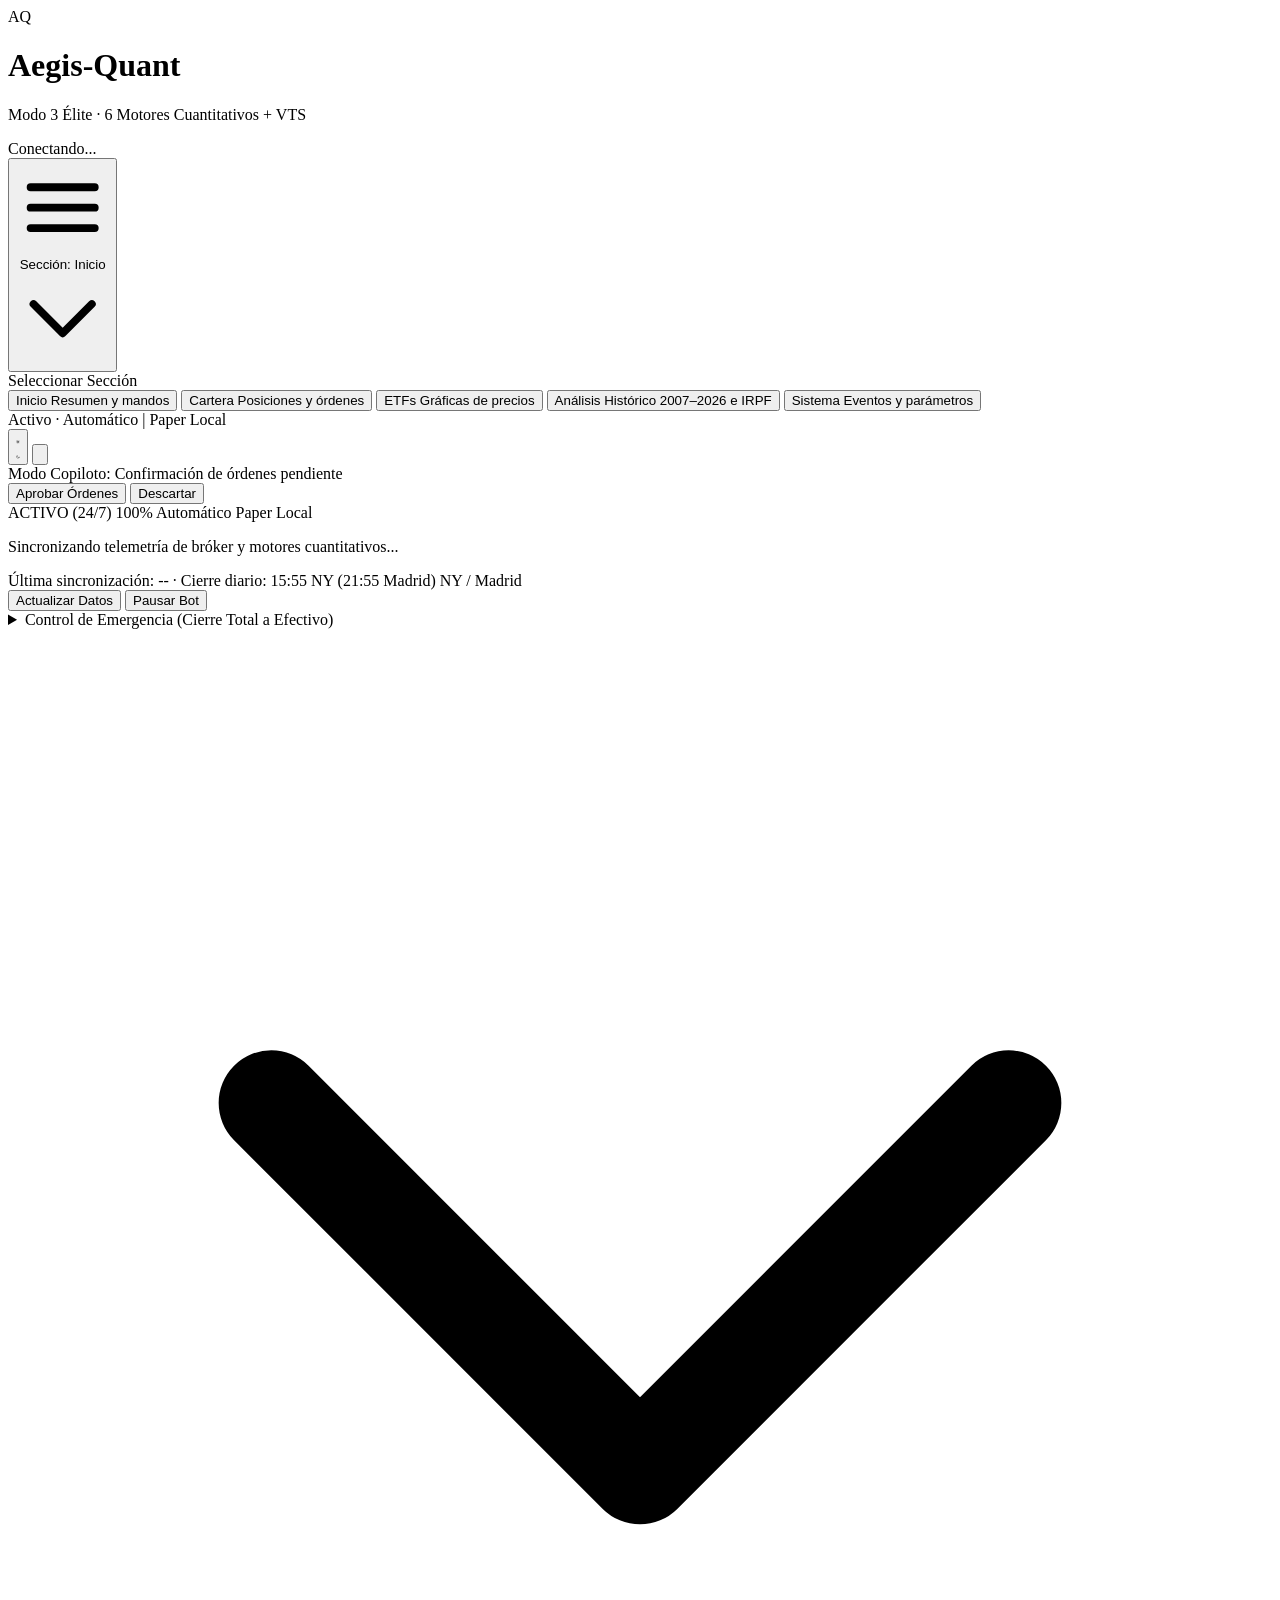
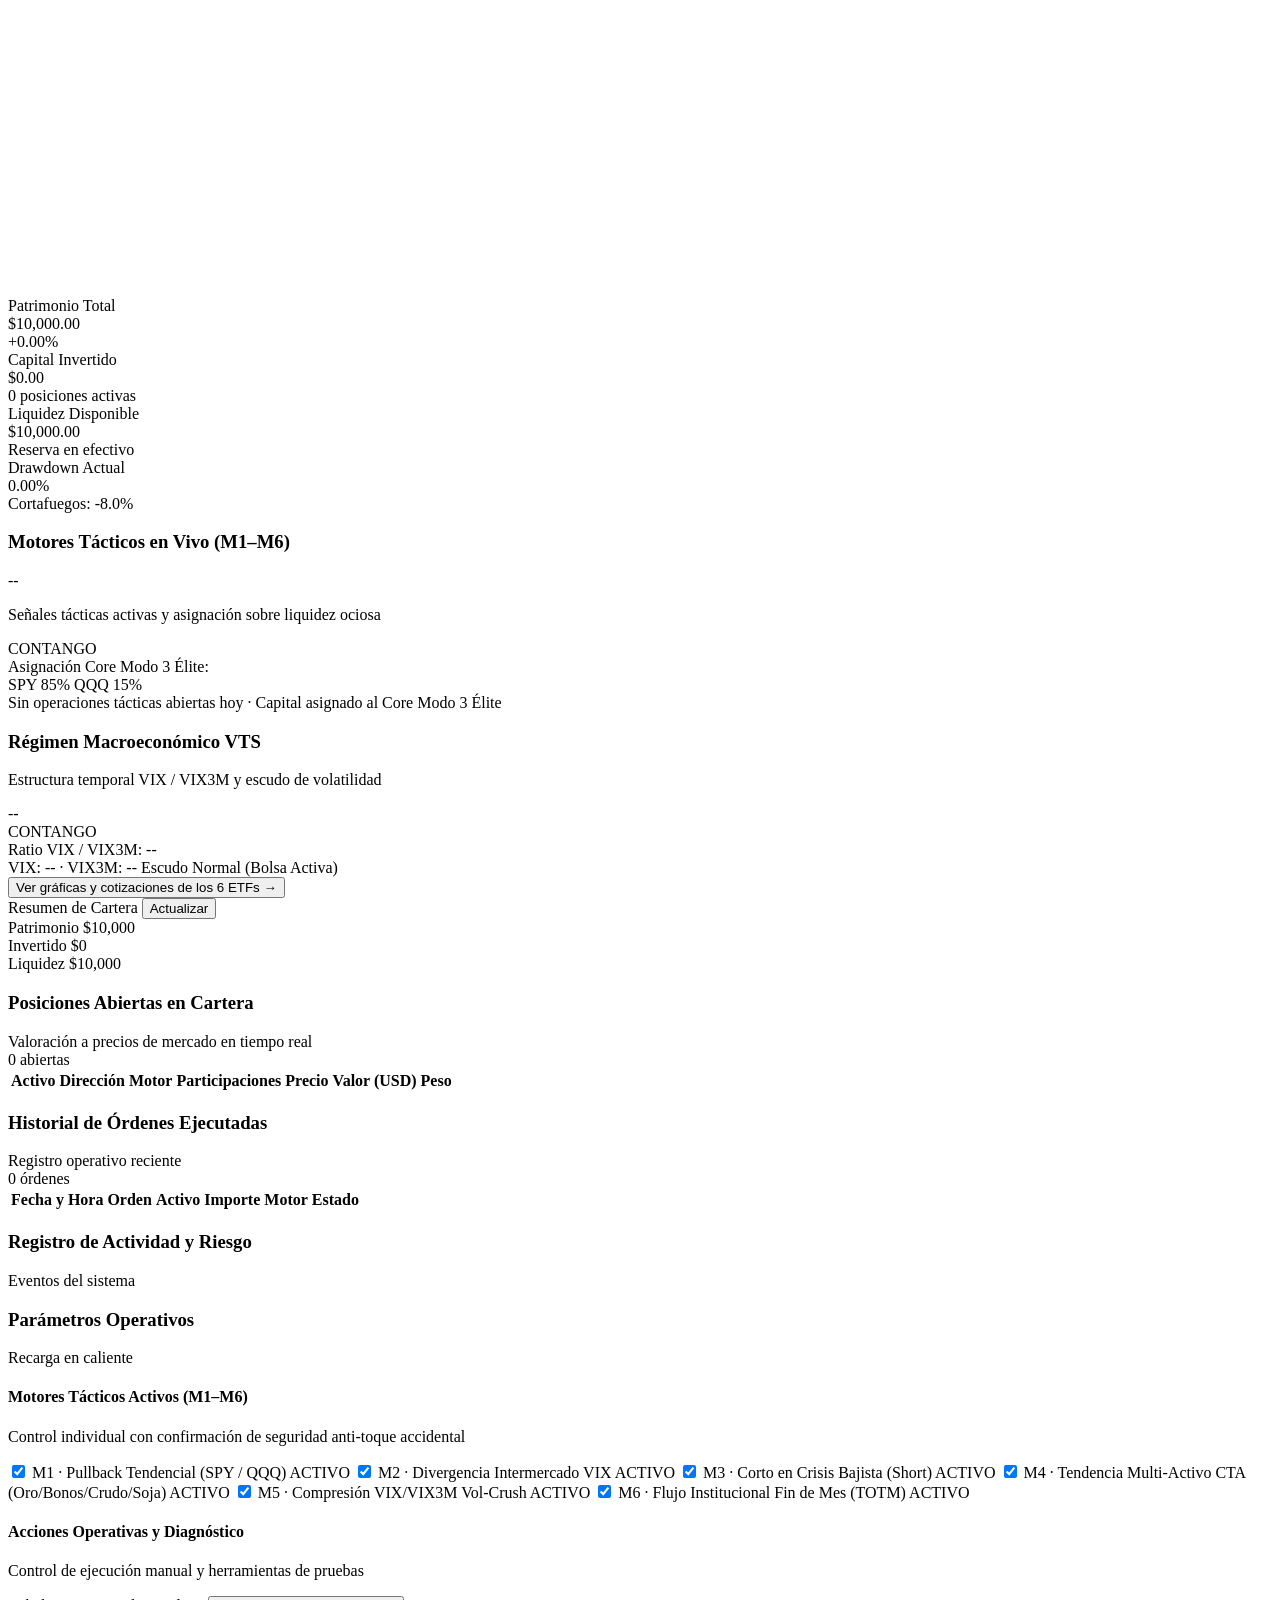
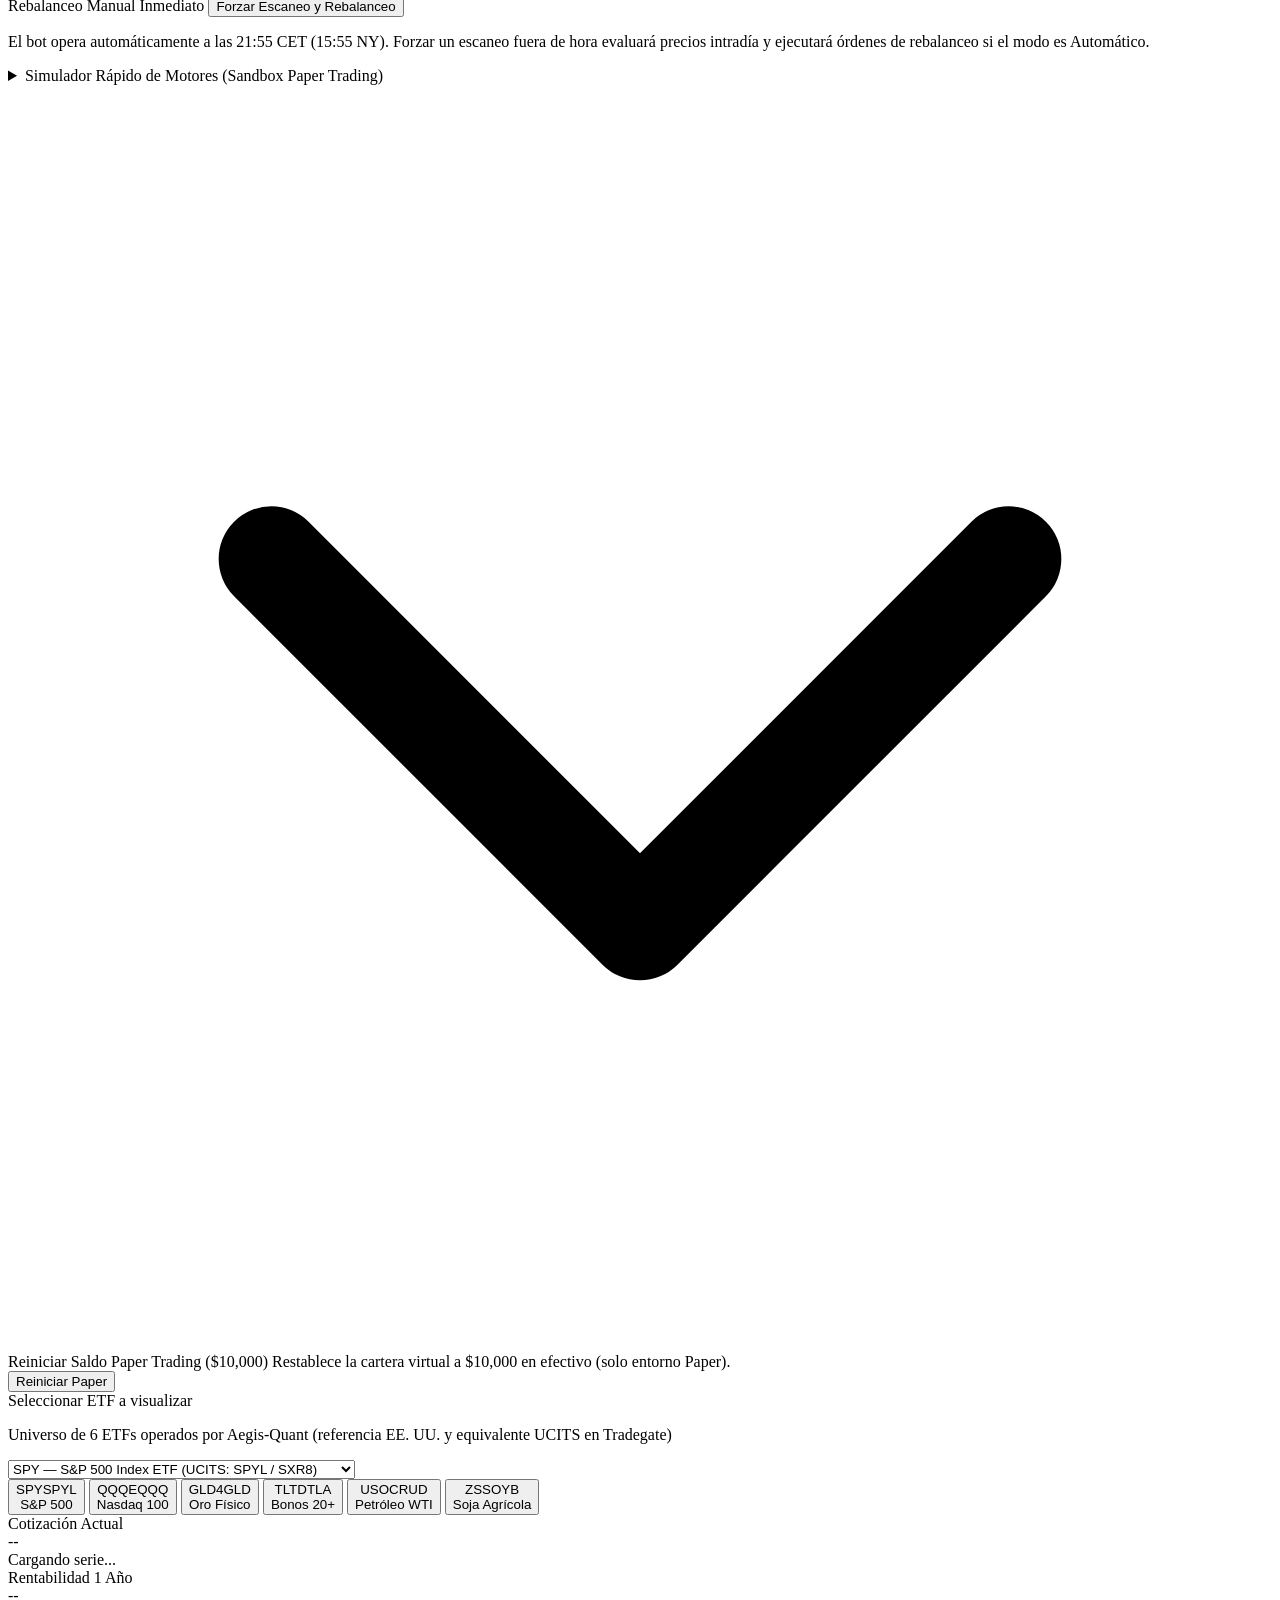
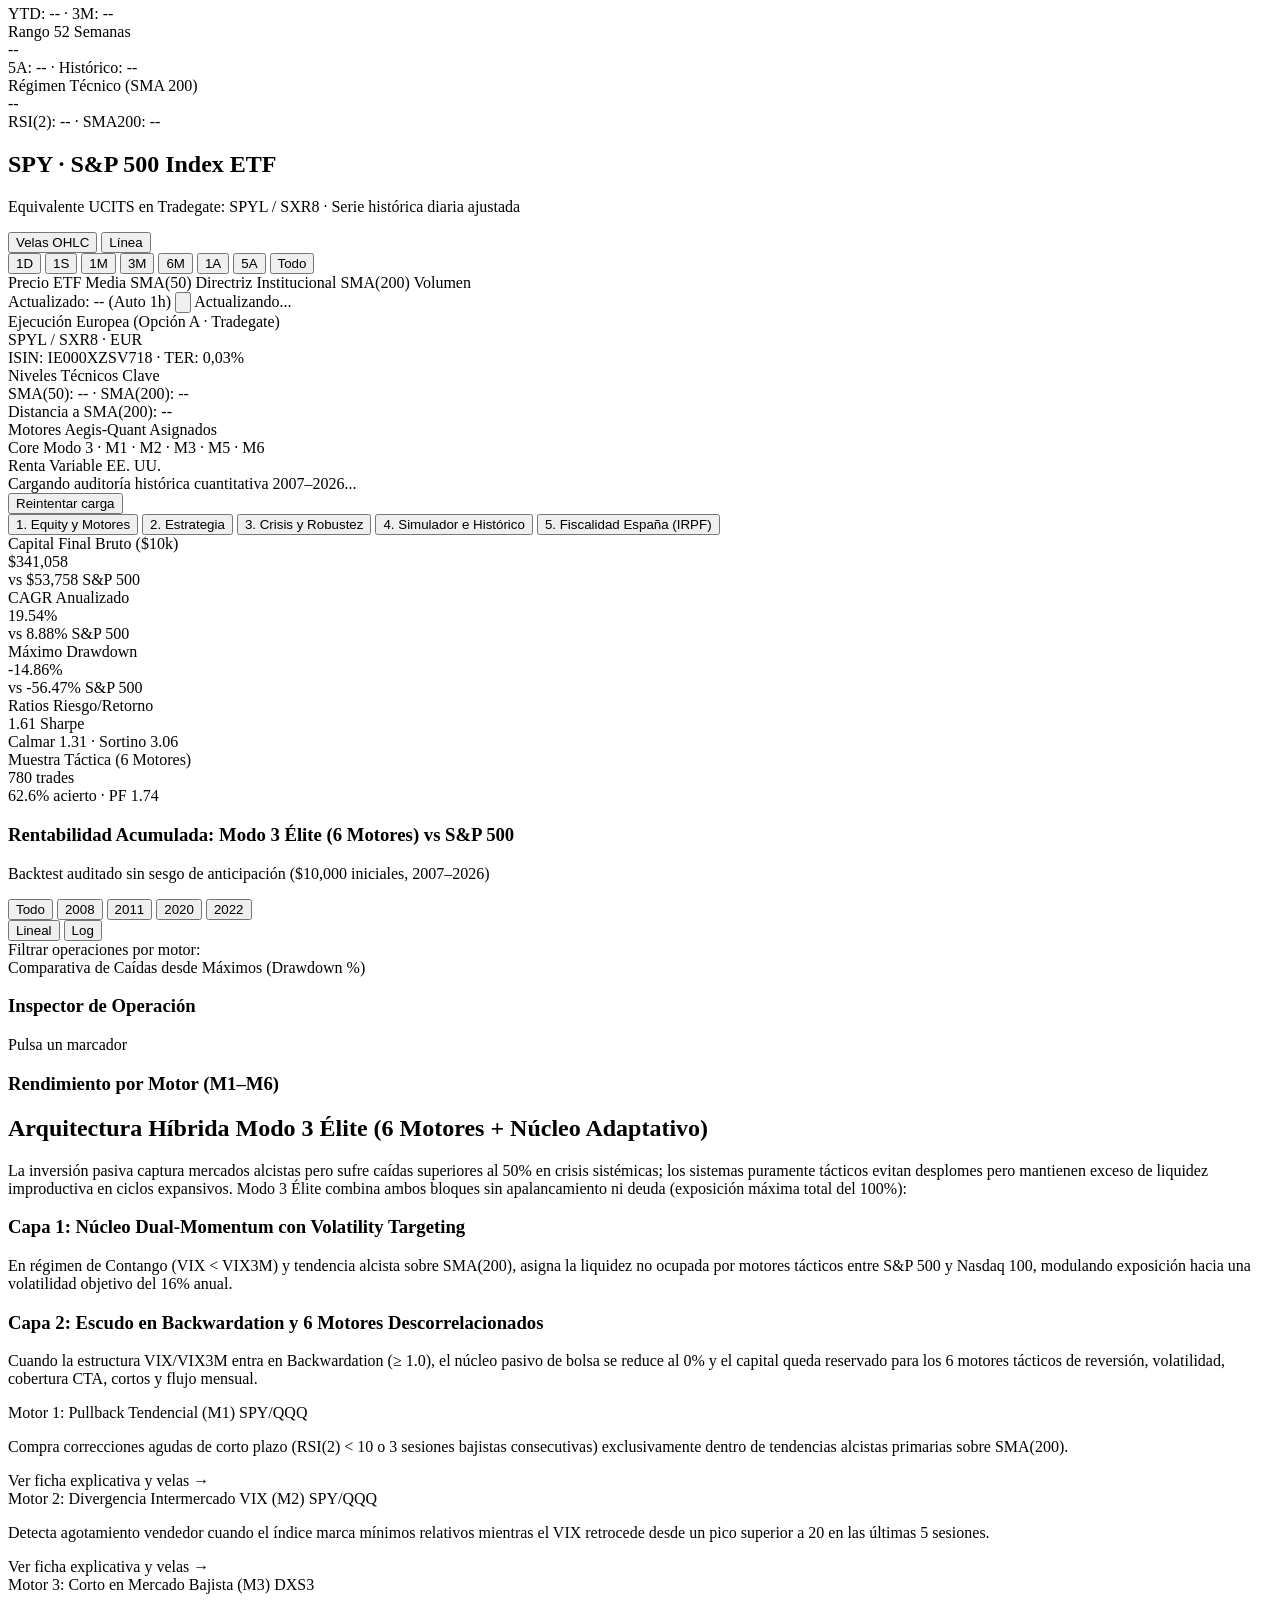
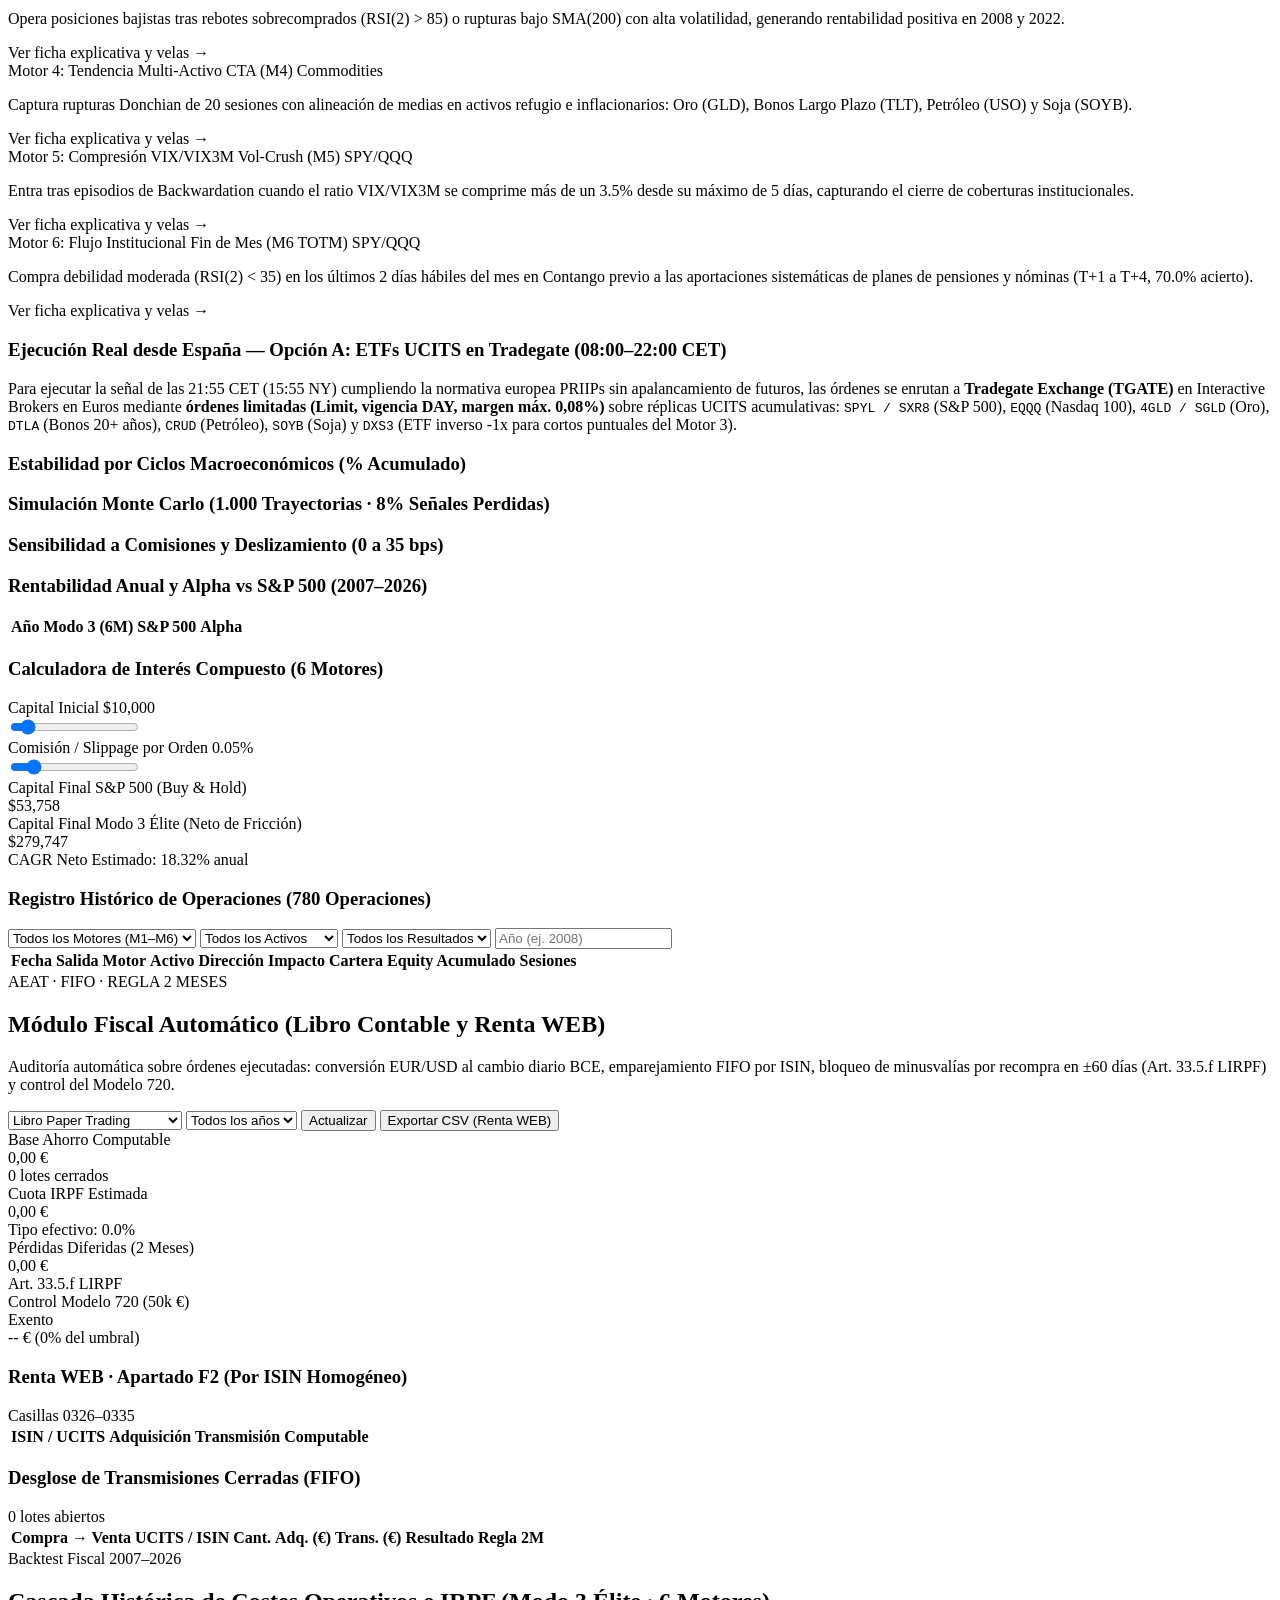
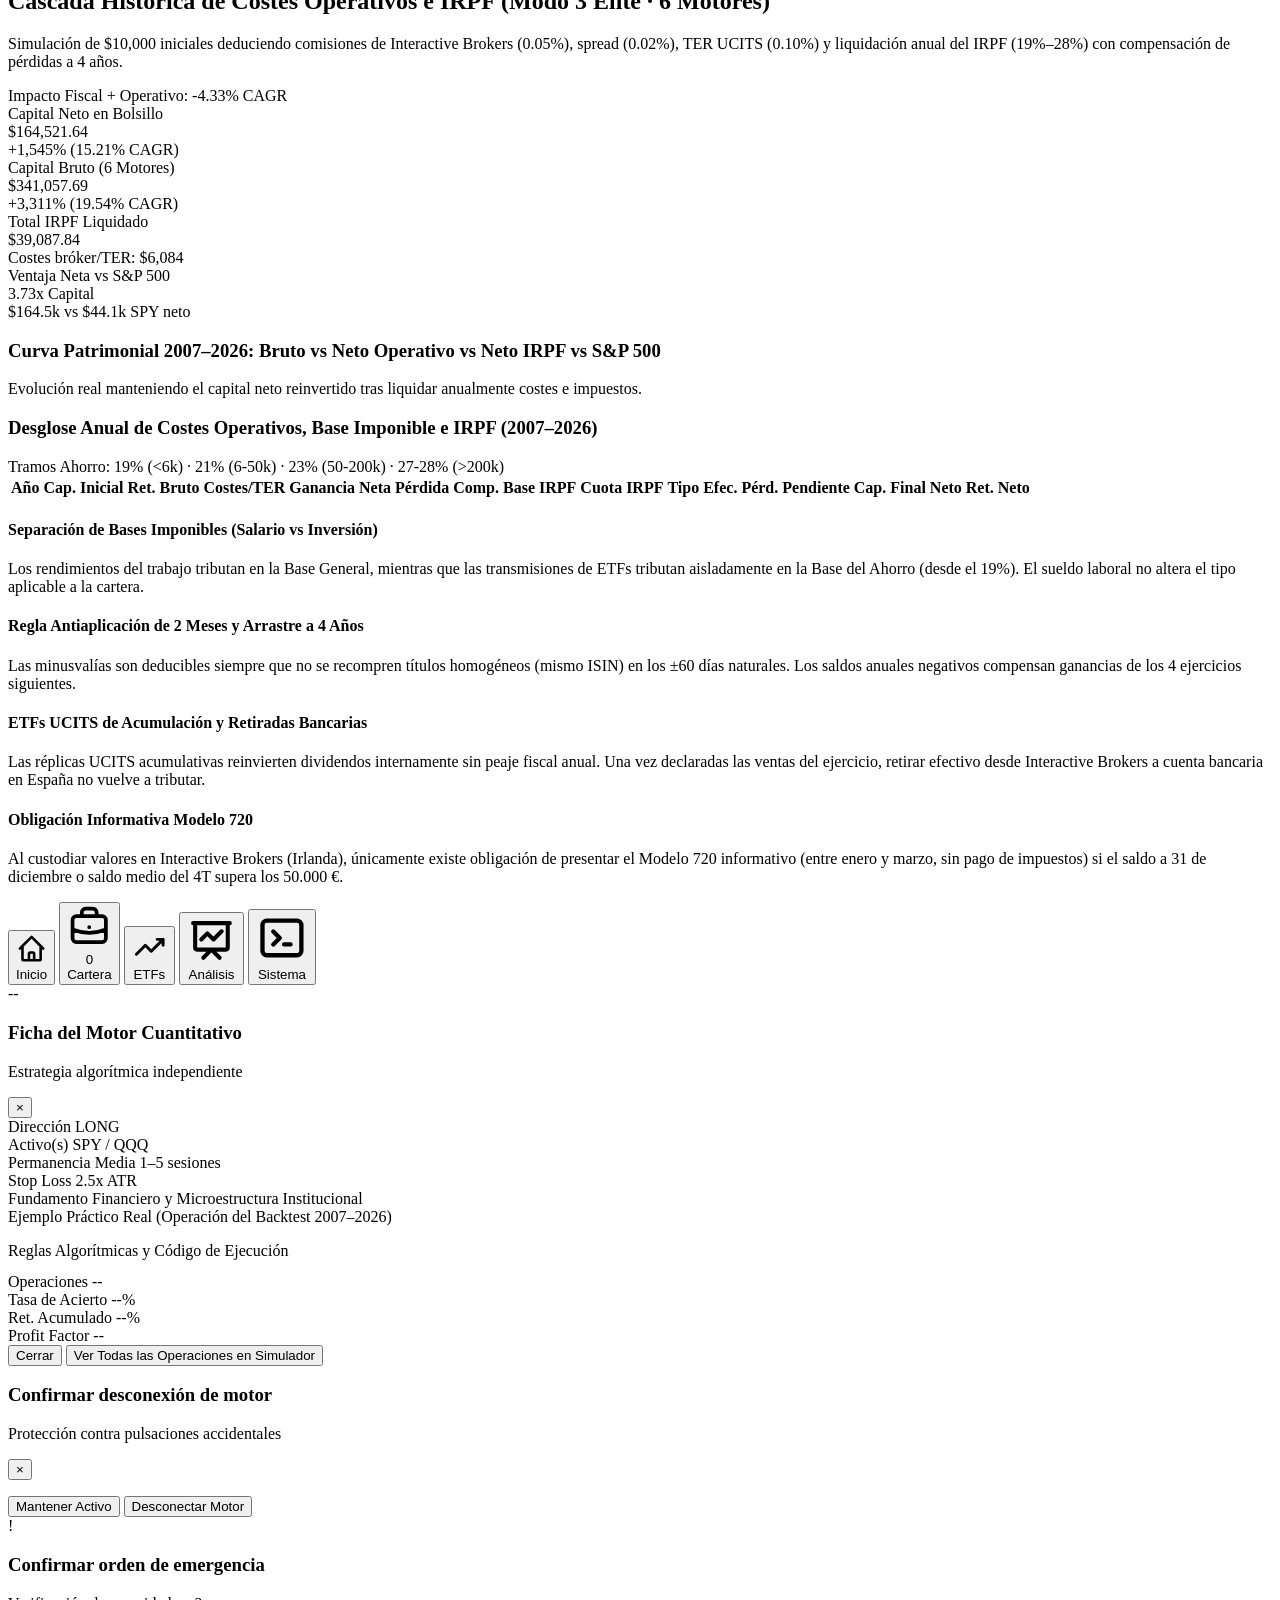
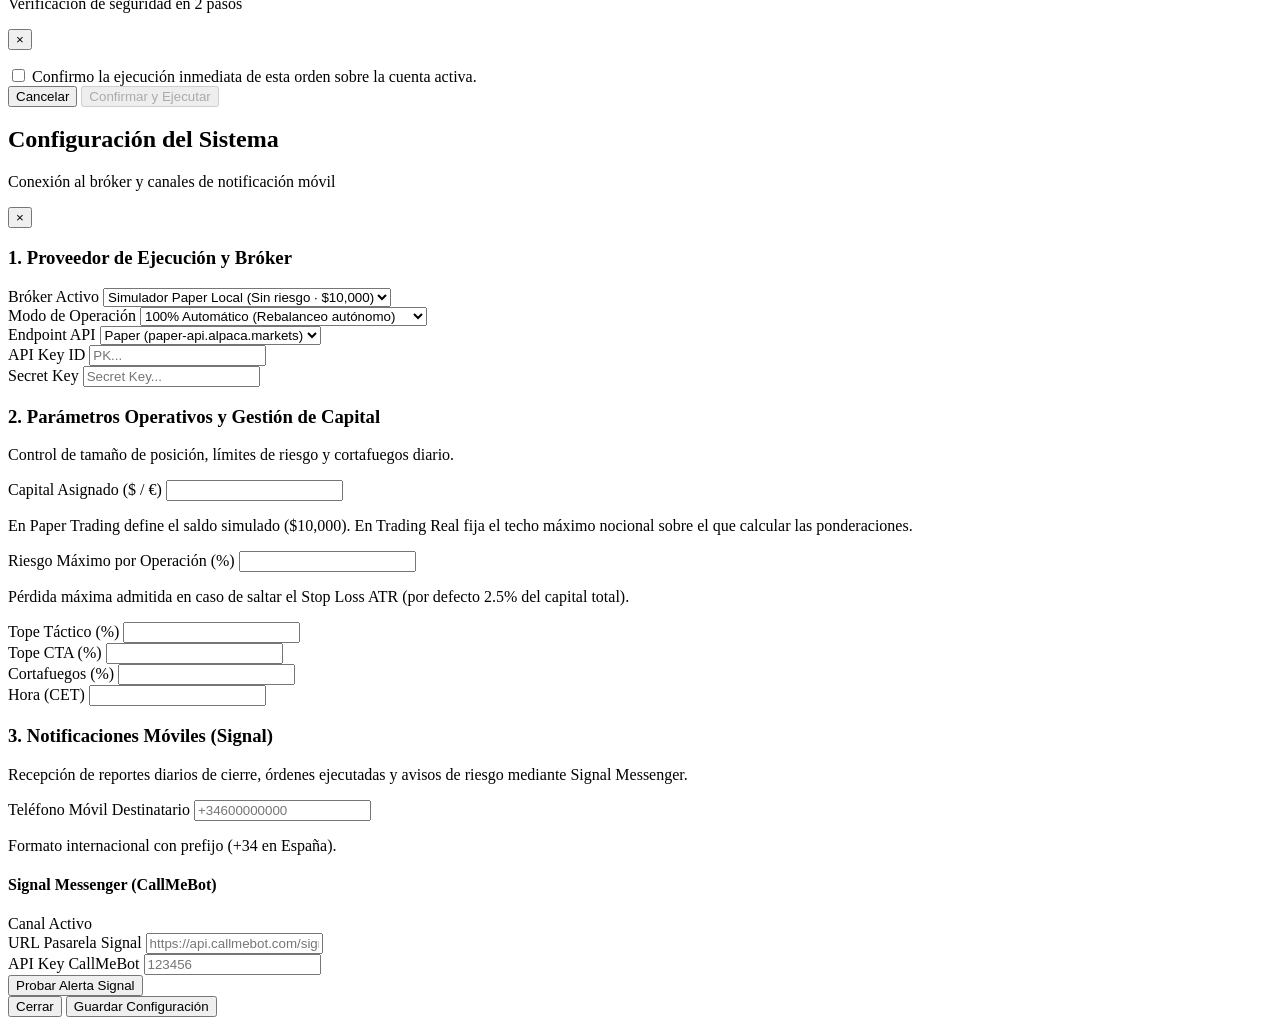
==== commit ddf0f167: "feat(core): centralizar documentacion en docs/, implementar 12 requisitos de fiabilidad con suite de" ====
--- a/web_app/index.html
+++ b/web_app/index.html
@@ -128,13 +128,12 @@
         </button>
 
         <!-- Botón Superior de Configuración (Bróker y Alertas) -->
-        <button onclick="openConfigModal()" type="button" aria-label="Configuración de conexiones y alertas"
-          class="touch-target inline-flex items-center justify-center gap-1.5 px-3 sm:px-3.5 h-11 md:h-9 rounded-md text-xs font-semibold bg-white hover:bg-slate-50 dark:bg-slate-800 dark:hover:bg-slate-700 text-slate-800 dark:text-slate-100 border border-slate-300 dark:border-slate-700 transition">
-          <svg class="w-4 h-4 text-slate-500 dark:text-slate-400" fill="none" viewBox="0 0 24 24" stroke="currentColor" stroke-width="2">
+        <button onclick="openConfigModal()" type="button" aria-label="Configuración de conexiones y alertas" title="Configuración de conexiones y alertas"
+          class="touch-target inline-flex items-center justify-center w-11 h-11 md:w-9 md:h-9 rounded-md bg-white hover:bg-slate-50 dark:bg-slate-800 dark:hover:bg-slate-700 text-slate-700 dark:text-slate-200 border border-slate-300 dark:border-slate-700 transition">
+          <svg class="w-4 h-4 text-slate-600 dark:text-slate-300" fill="none" viewBox="0 0 24 24" stroke="currentColor" stroke-width="2">
             <path stroke-linecap="round" stroke-linejoin="round" d="M10.325 4.317c.426-1.756 2.924-1.756 3.35 0a1.724 1.724 0 002.573 1.066c1.543-.94 3.31.826 2.37 2.37a1.724 1.724 0 001.065 2.572c1.756.426 1.756 2.924 0 3.35a1.724 1.724 0 00-1.066 2.573c.94 1.543-.826 3.31-2.37 2.37a1.724 1.724 0 00-2.572 1.065c-.426 1.756-2.924 1.756-3.35 0a1.724 1.724 0 00-2.573-1.066c-1.543.94-3.31-.826-2.37-2.37a1.724 1.724 0 00-1.065-2.572c-1.756-.426-1.756-2.924 0-3.35a1.724 1.724 0 001.066-2.573c-.94-1.543.826-3.31 2.37-2.37.996.608 2.296.07 2.572-1.065z" />
             <path stroke-linecap="round" stroke-linejoin="round" d="M15 12a3 3 0 11-6 0 3 3 0 016 0z" />
           </svg>
-          <span>Configuración</span>
         </button>
       </div>
     </div>
@@ -660,37 +659,49 @@
           </div>
 
           <div class="flex flex-wrap items-center gap-2 shrink-0">
-            <!-- Selector Línea vs Velas OHLC -->
+            <!-- Selector Velas OHLC vs Línea (Por defecto: Velas OHLC) -->
             <div class="inline-flex rounded-md border border-slate-200 dark:border-slate-700 p-0.5 bg-slate-50 dark:bg-slate-800 text-[11px]">
+              <button id="etf-type-candle" type="button" onclick="setEtfChartType('candle')"
+                class="px-2.5 py-1 rounded font-semibold bg-brand-700 text-white transition">
+                Velas OHLC
+              </button>
               <button id="etf-type-line" type="button" onclick="setEtfChartType('line')"
-                class="px-2.5 py-1 rounded font-semibold bg-brand-700 text-white transition">
+                class="px-2.5 py-1 rounded font-semibold text-slate-600 dark:text-slate-300 hover:text-slate-900 dark:hover:text-white transition">
                 Línea
               </button>
-              <button id="etf-type-candle" type="button" onclick="setEtfChartType('candle')"
-                class="px-2.5 py-1 rounded font-semibold text-slate-600 dark:text-slate-300 transition">
-                Velas OHLC
-              </button>
-            </div>
-
-            <!-- Selector de Horizonte Temporal -->
+            </div>
+
+            <!-- Selector de Horizonte Temporal (1D y 1S usan resolución horaria, 1M a Todo diaria) -->
             <div class="inline-flex rounded-md border border-slate-200 dark:border-slate-700 p-0.5 bg-slate-50 dark:bg-slate-800 text-[11px] font-mono">
-              <button id="etf-range-1M" type="button" onclick="setEtfRange('1M')" class="px-2 py-1 rounded font-semibold text-slate-600 dark:text-slate-300 transition">1M</button>
-              <button id="etf-range-3M" type="button" onclick="setEtfRange('3M')" class="px-2 py-1 rounded font-semibold text-slate-600 dark:text-slate-300 transition">3M</button>
-              <button id="etf-range-6M" type="button" onclick="setEtfRange('6M')" class="px-2 py-1 rounded font-semibold text-slate-600 dark:text-slate-300 transition">6M</button>
+              <button id="etf-range-1D" type="button" onclick="setEtfRange('1D')" class="px-2 py-1 rounded font-semibold text-slate-600 dark:text-slate-300 hover:text-slate-900 dark:hover:text-white transition" title="1 Día (Velas de 1 hora)">1D</button>
+              <button id="etf-range-1S" type="button" onclick="setEtfRange('1S')" class="px-2 py-1 rounded font-semibold text-slate-600 dark:text-slate-300 hover:text-slate-900 dark:hover:text-white transition" title="1 Semana (Velas de 1 hora)">1S</button>
+              <button id="etf-range-1M" type="button" onclick="setEtfRange('1M')" class="px-2 py-1 rounded font-semibold text-slate-600 dark:text-slate-300 hover:text-slate-900 dark:hover:text-white transition">1M</button>
+              <button id="etf-range-3M" type="button" onclick="setEtfRange('3M')" class="px-2 py-1 rounded font-semibold text-slate-600 dark:text-slate-300 hover:text-slate-900 dark:hover:text-white transition">3M</button>
+              <button id="etf-range-6M" type="button" onclick="setEtfRange('6M')" class="px-2 py-1 rounded font-semibold text-slate-600 dark:text-slate-300 hover:text-slate-900 dark:hover:text-white transition">6M</button>
               <button id="etf-range-1Y" type="button" onclick="setEtfRange('1Y')" class="px-2 py-1 rounded font-semibold bg-brand-700 text-white transition">1A</button>
-              <button id="etf-range-5Y" type="button" onclick="setEtfRange('5Y')" class="px-2 py-1 rounded font-semibold text-slate-600 dark:text-slate-300 transition">5A</button>
-              <button id="etf-range-ALL" type="button" onclick="setEtfRange('ALL')" class="px-2 py-1 rounded font-semibold text-slate-600 dark:text-slate-300 transition">Todo</button>
-            </div>
-          </div>
-        </div>
-
-        <!-- Leyenda técnica limpia -->
-        <div class="flex flex-wrap items-center gap-x-4 gap-y-1 text-[11px] text-slate-500 dark:text-slate-400">
+              <button id="etf-range-5Y" type="button" onclick="setEtfRange('5Y')" class="px-2 py-1 rounded font-semibold text-slate-600 dark:text-slate-300 hover:text-slate-900 dark:hover:text-white transition">5A</button>
+              <button id="etf-range-ALL" type="button" onclick="setEtfRange('ALL')" class="px-2 py-1 rounded font-semibold text-slate-600 dark:text-slate-300 hover:text-slate-900 dark:hover:text-white transition">Todo</button>
+            </div>
+          </div>
+        </div>
+
+        <!-- Leyenda técnica limpia y estado de refresco horario -->
+        <div class="flex flex-wrap items-center gap-x-4 gap-y-2 text-[11px] text-slate-500 dark:text-slate-400">
           <span class="inline-flex items-center gap-1.5"><span class="w-3 h-0.5 bg-brand-700 dark:bg-brand-400 inline-block"></span> Precio ETF</span>
-          <span class="inline-flex items-center gap-1.5"><span class="w-3 h-0.5 bg-amber-600 inline-block"></span> Media SMA(50)</span>
-          <span class="inline-flex items-center gap-1.5"><span class="w-3 h-0.5 bg-slate-500 inline-block"></span> Directriz Institucional SMA(200)</span>
-          <span class="inline-flex items-center gap-1.5"><span class="w-2.5 h-2.5 rounded-sm bg-slate-300 dark:bg-slate-700 inline-block"></span> Volumen Diario</span>
-          <span id="etf-loading-indicator" class="hidden font-mono text-brand-700 dark:text-brand-300 ml-auto">Actualizando serie...</span>
+          <span class="inline-flex items-center gap-1.5"><span class="w-3 h-0 border-t-2 border-dashed border-amber-600 inline-block"></span> Media SMA(50)</span>
+          <span class="inline-flex items-center gap-1.5"><span class="w-3 h-0 border-t-2 border-dashed border-slate-500 inline-block"></span> Directriz Institucional SMA(200)</span>
+          <span class="inline-flex items-center gap-1.5"><span class="w-2.5 h-2.5 rounded-sm bg-slate-300 dark:bg-slate-700 inline-block"></span> Volumen</span>
+          
+          <div class="ml-auto flex items-center gap-2">
+            <span id="etf-hourly-badge" class="font-mono text-[10px] px-2 py-0.5 rounded bg-emerald-50 dark:bg-emerald-950 text-emerald-700 dark:text-emerald-300 border border-emerald-200 dark:border-emerald-800 flex items-center gap-1.5">
+              <span class="w-1.5 h-1.5 rounded-full bg-emerald-500 animate-pulse"></span>
+              <span id="etf-last-update-text">Actualizado: -- (Auto 1h)</span>
+            </span>
+            <button type="button" onclick="refreshEtfDataNow()" title="Actualizar datos horarios ahora" class="p-1 rounded text-slate-500 hover:text-slate-900 dark:hover:text-white hover:bg-slate-100 dark:hover:bg-slate-800 transition">
+              <svg class="w-3.5 h-3.5" fill="none" stroke="currentColor" viewBox="0 0 24 24"><path stroke-linecap="round" stroke-linejoin="round" stroke-width="2" d="M4 4v5h.582m15.356 2A8.001 8.001 0 004.582 9m0 0H9m11 11v-5h-.581m0 0a8.003 8.003 0 01-15.357-2m15.357 2H15"/></svg>
+            </button>
+            <span id="etf-loading-indicator" class="hidden font-mono text-brand-700 dark:text-brand-300 text-xs">Actualizando...</span>
+          </div>
         </div>
 
         <div id="etf-price-chart" class="w-full h-[350px] sm:h-[430px] md:h-[490px]"></div>
@@ -1727,6 +1738,6 @@
     </div>
   </div>
 
-  <script src="/static/app.js?v=20261026d"></script>
+  <script src="/static/app.js?v=20261027e"></script>
 </body>
 </html>
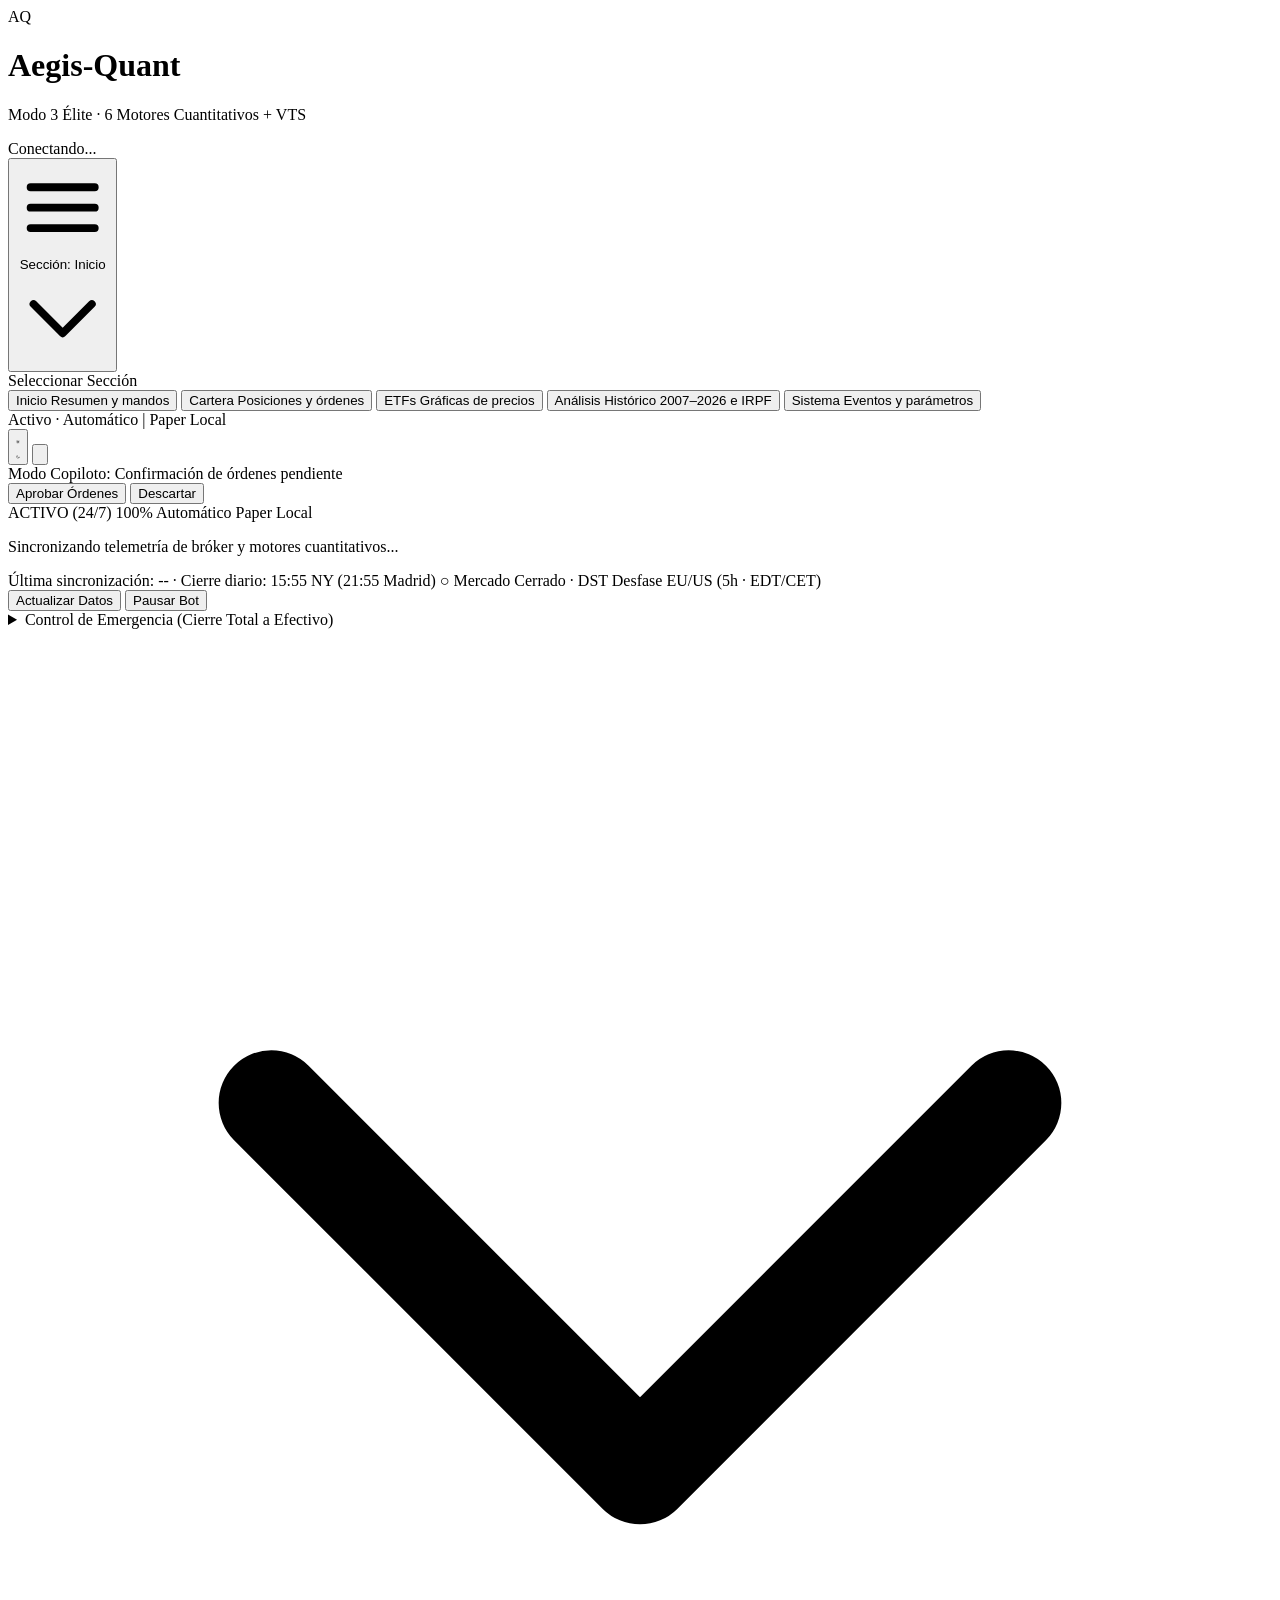
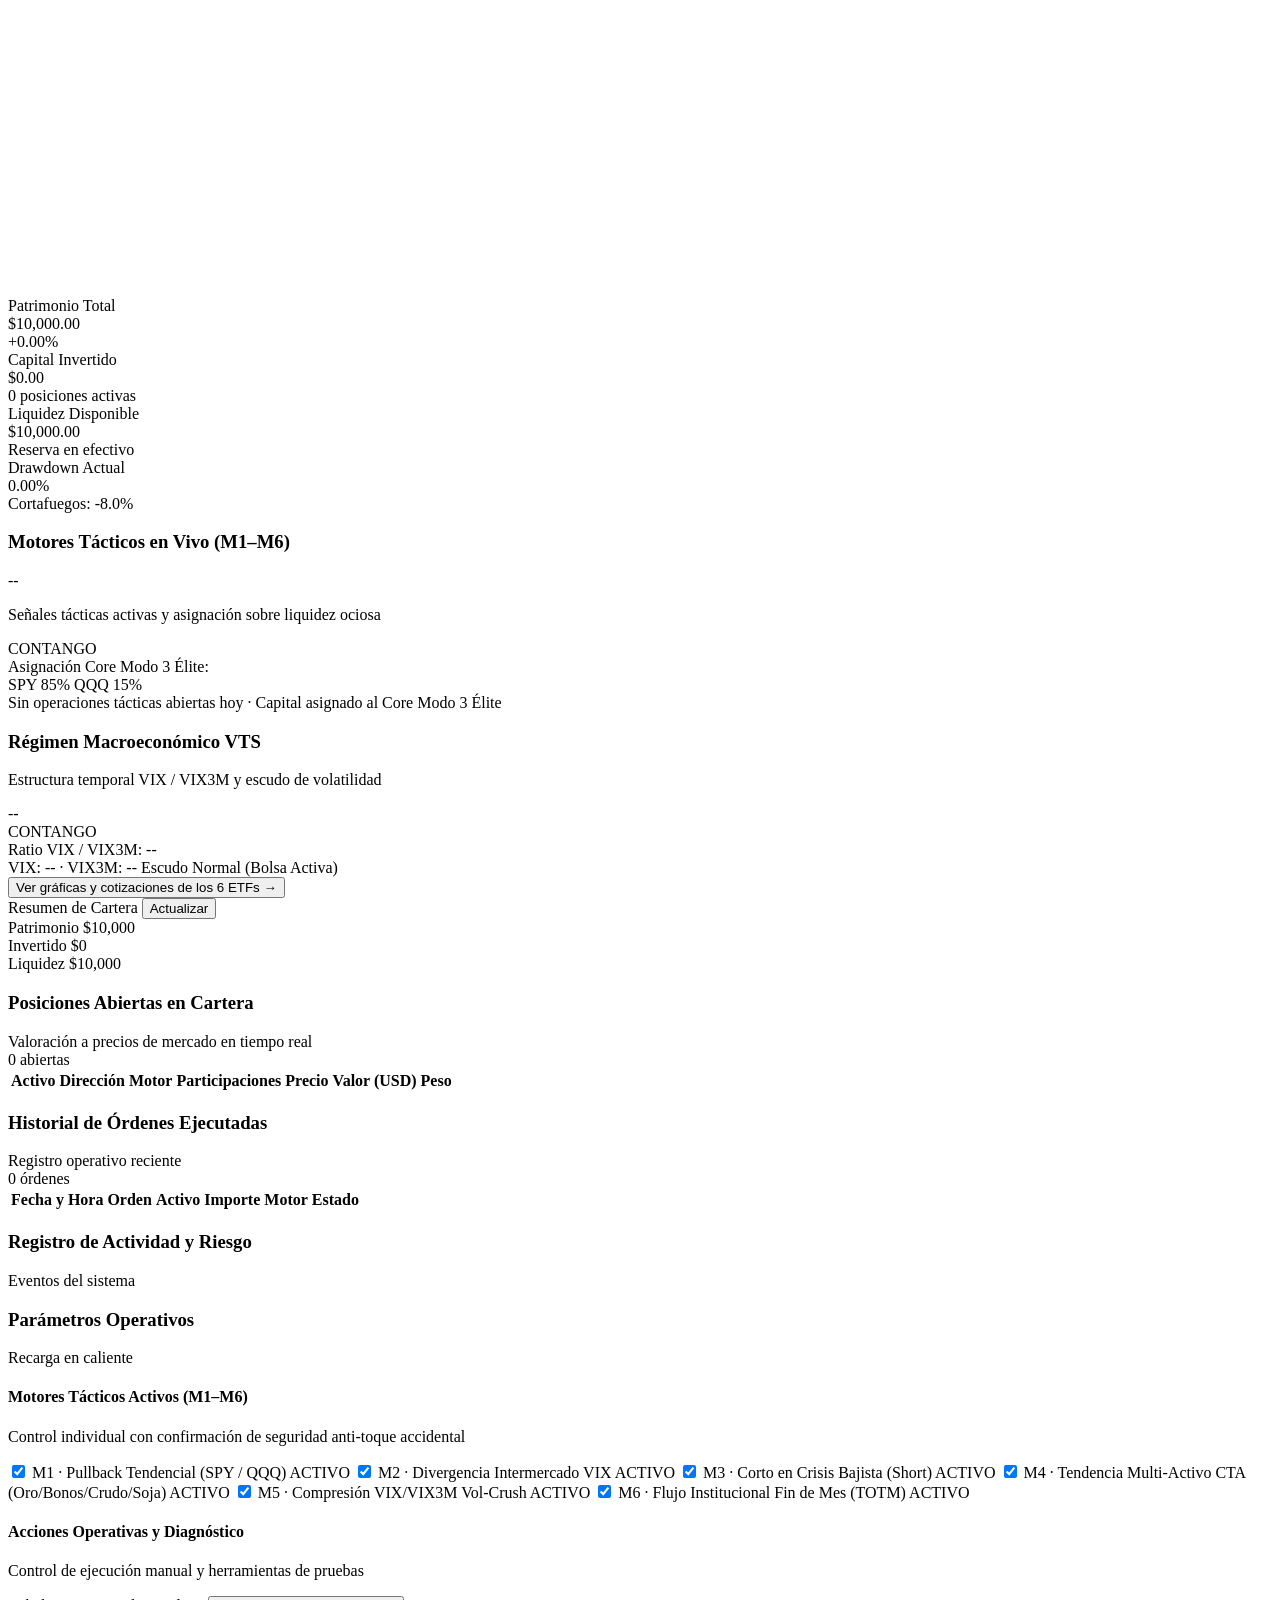
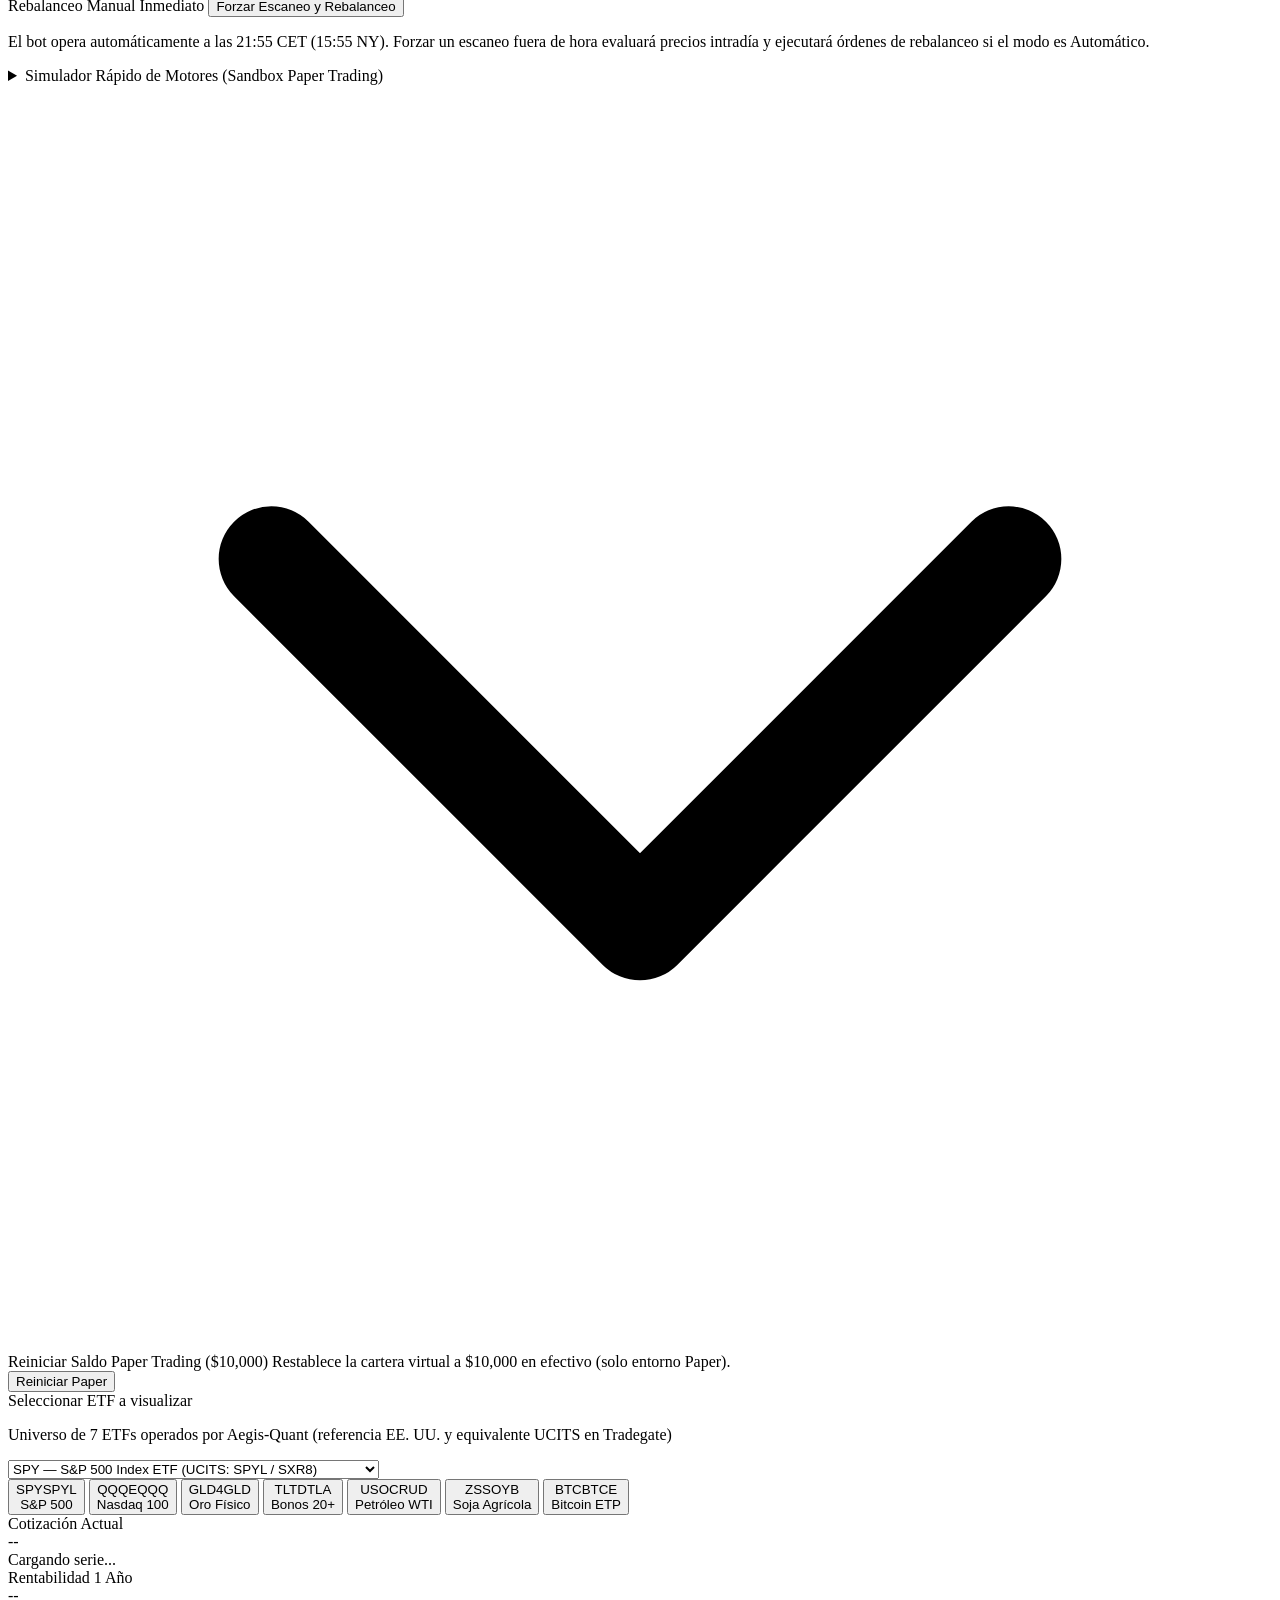
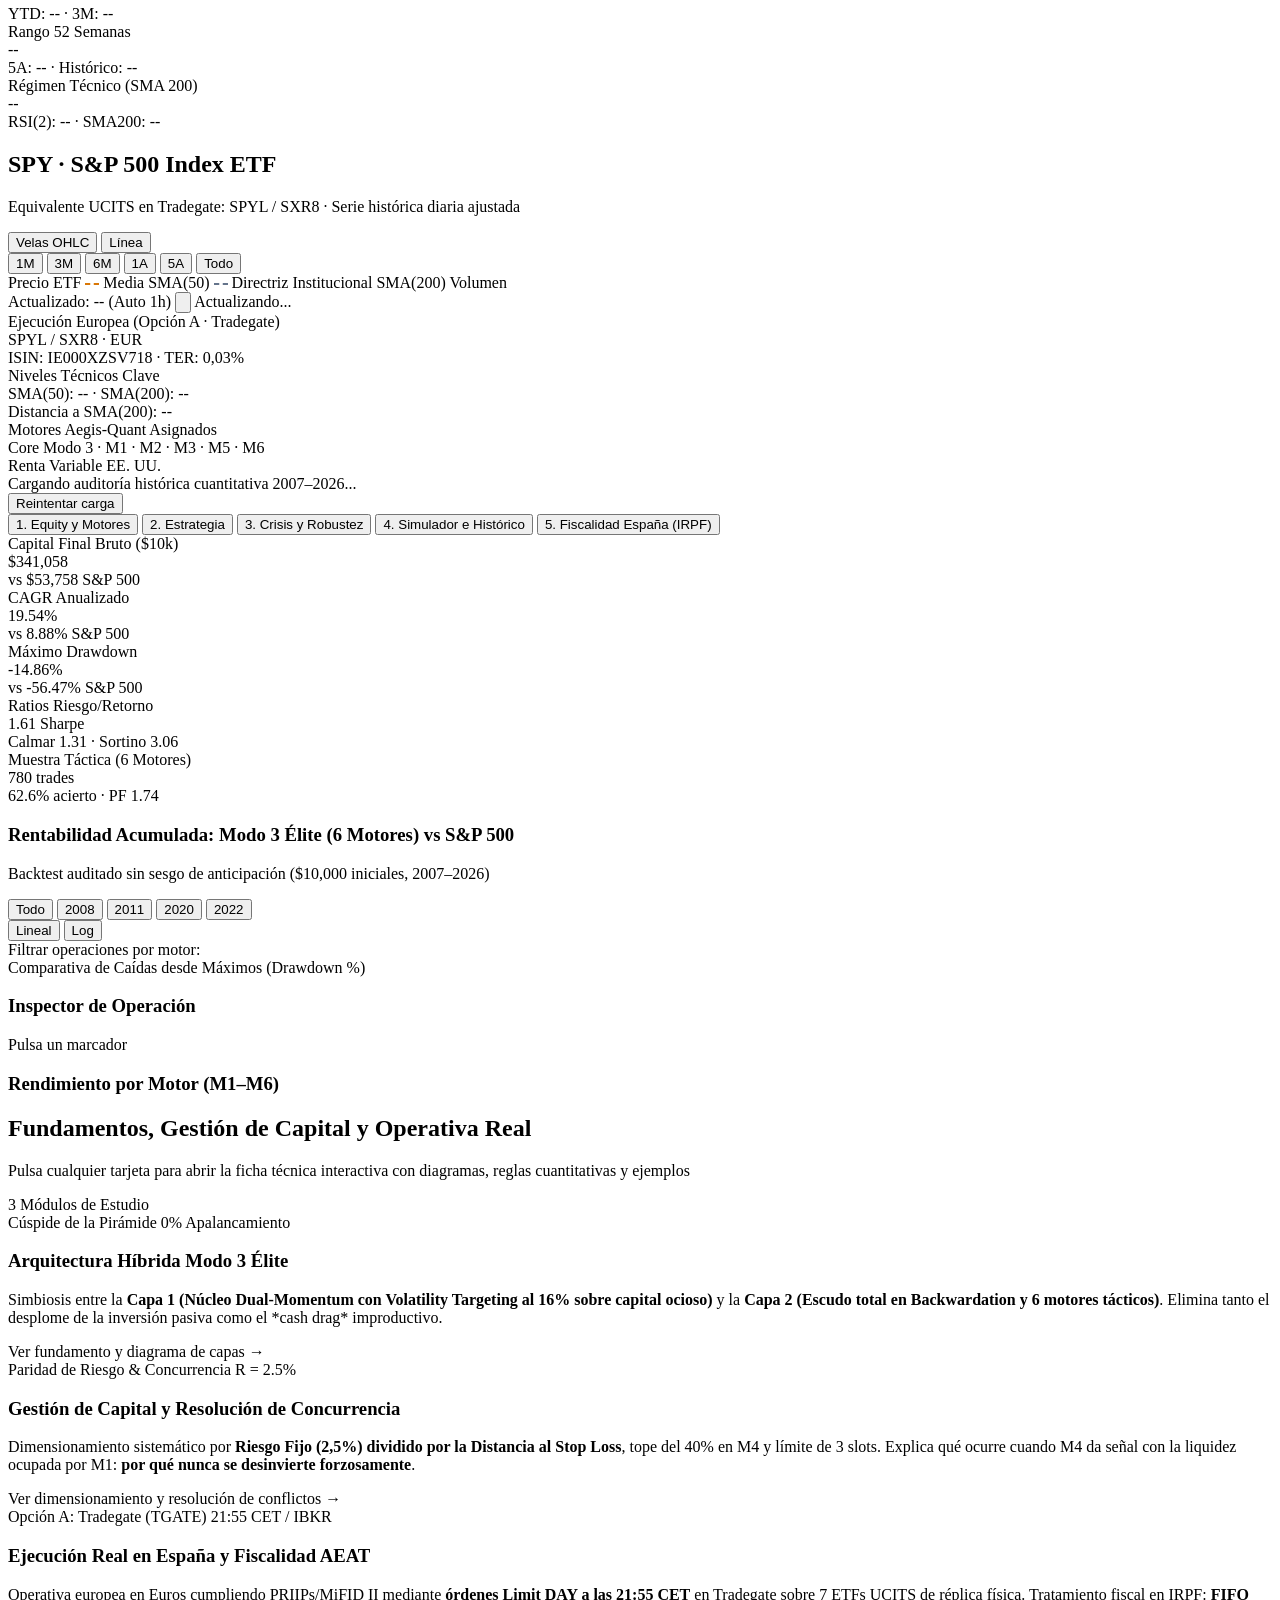
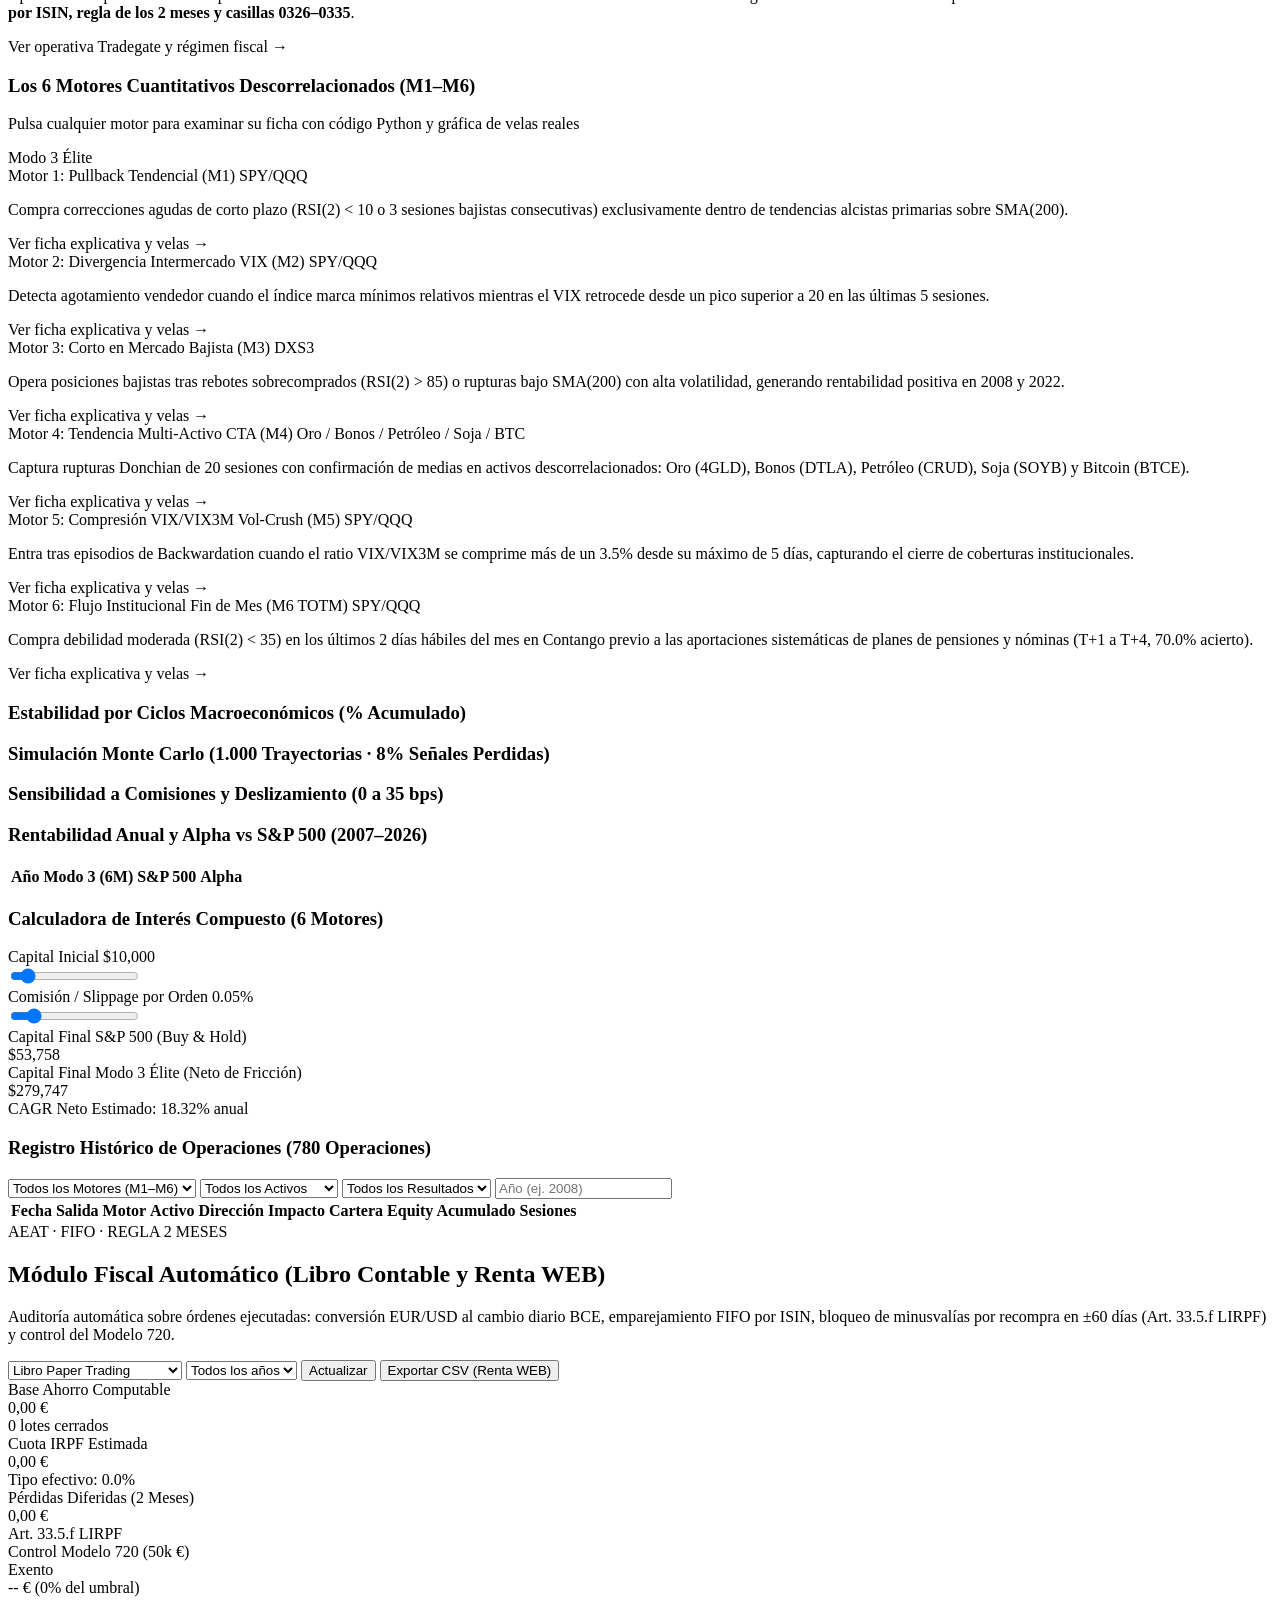
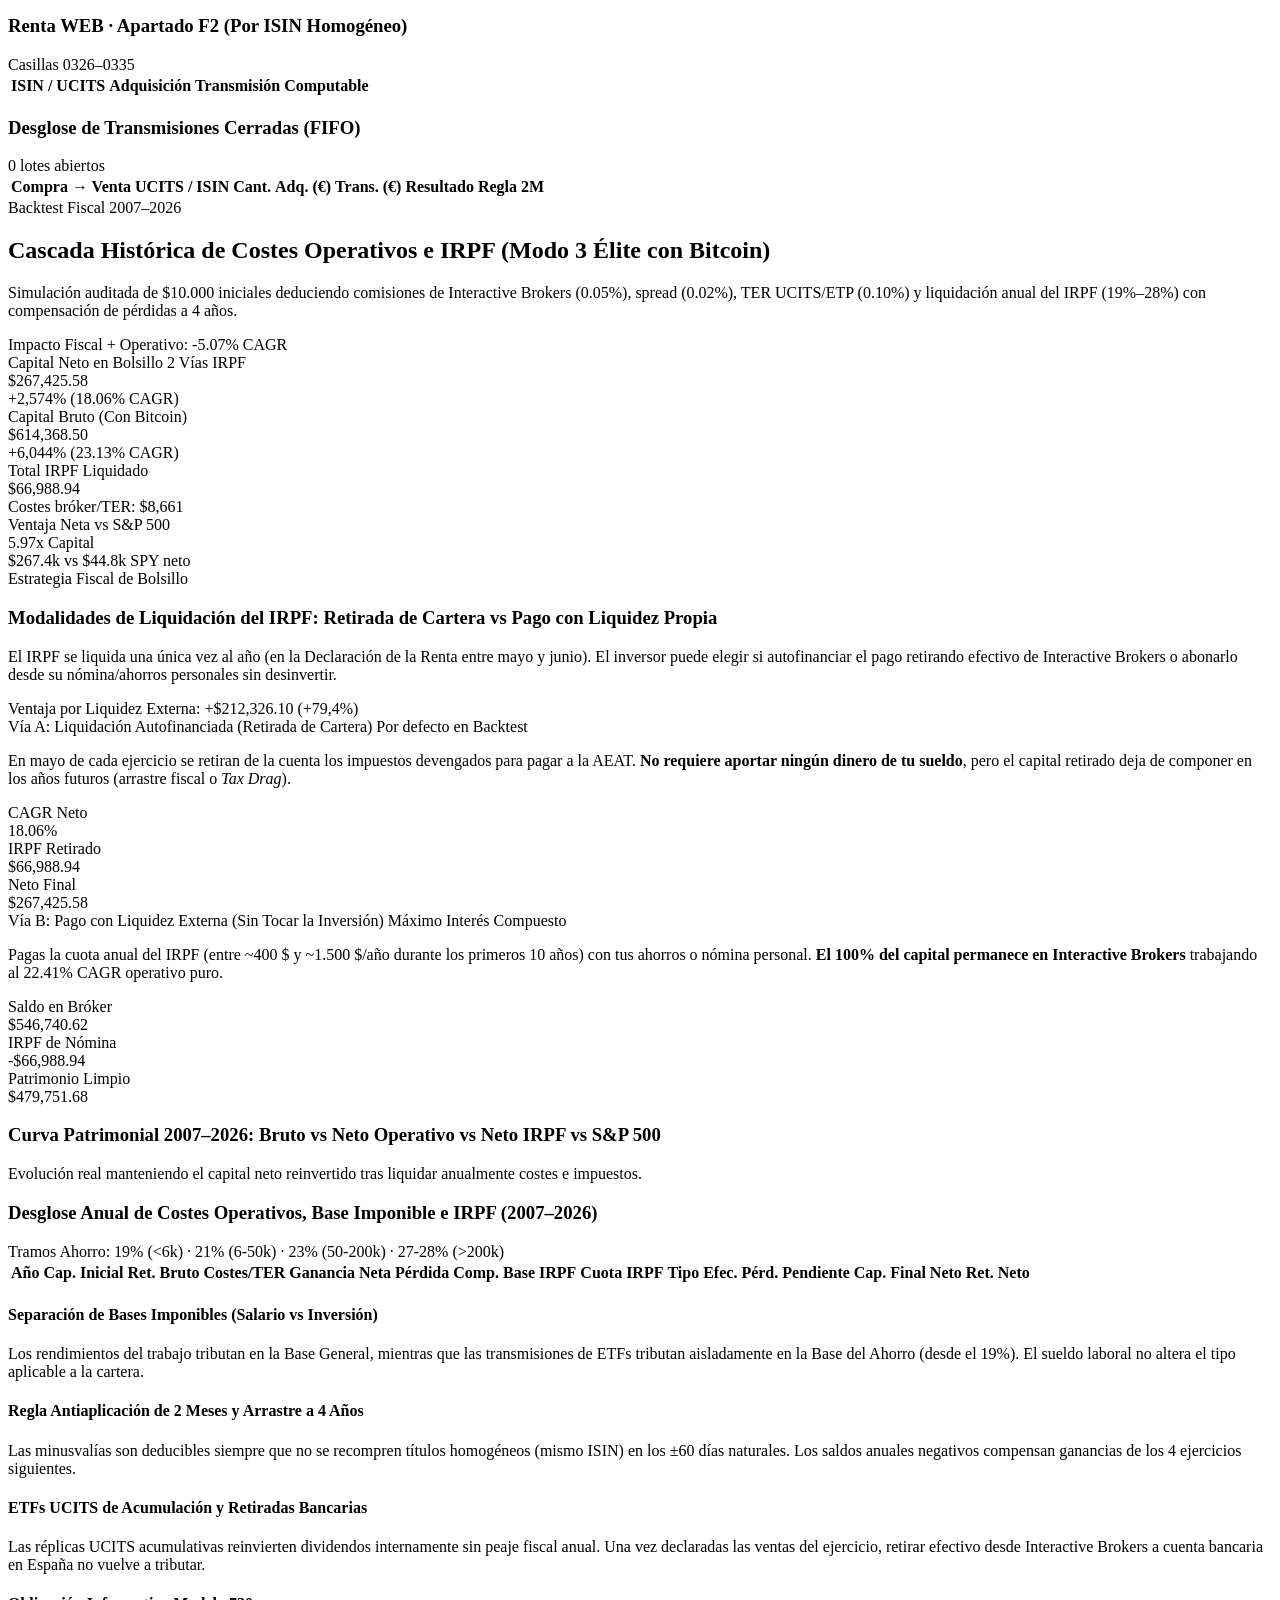
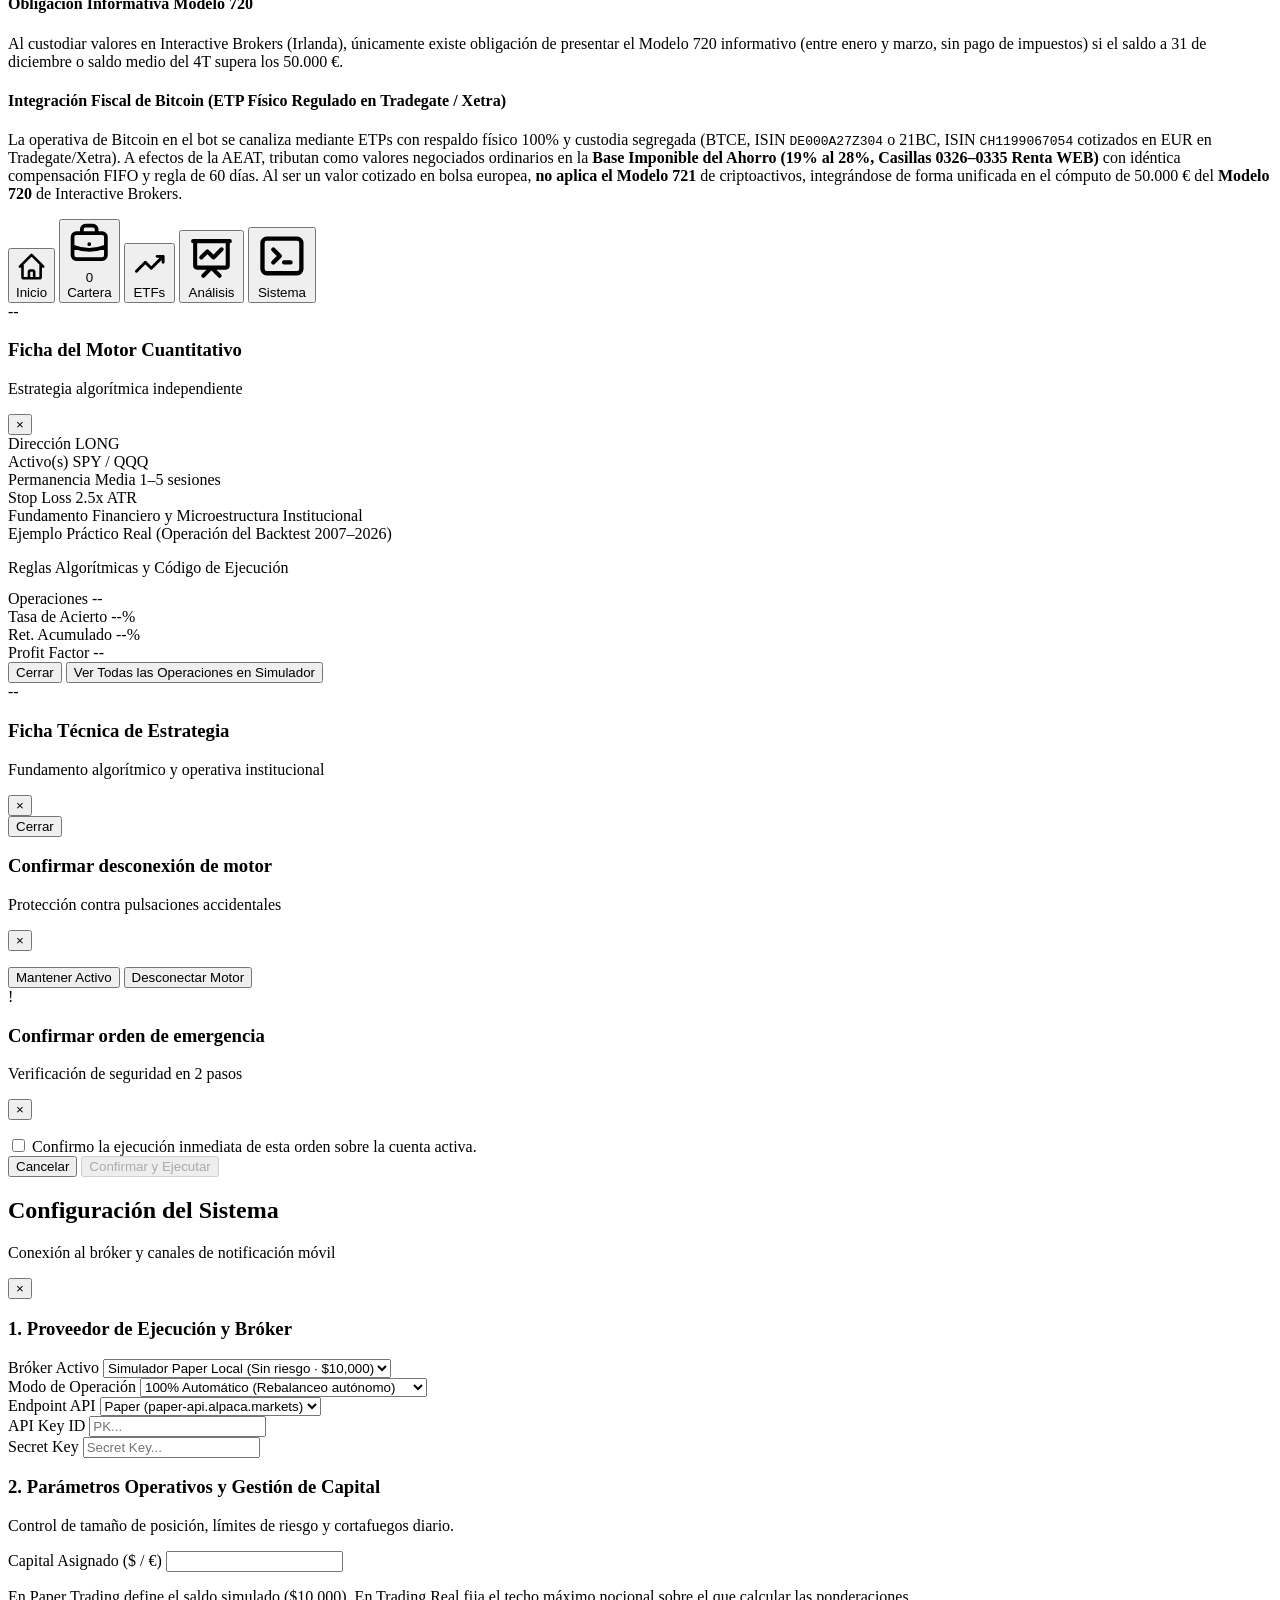
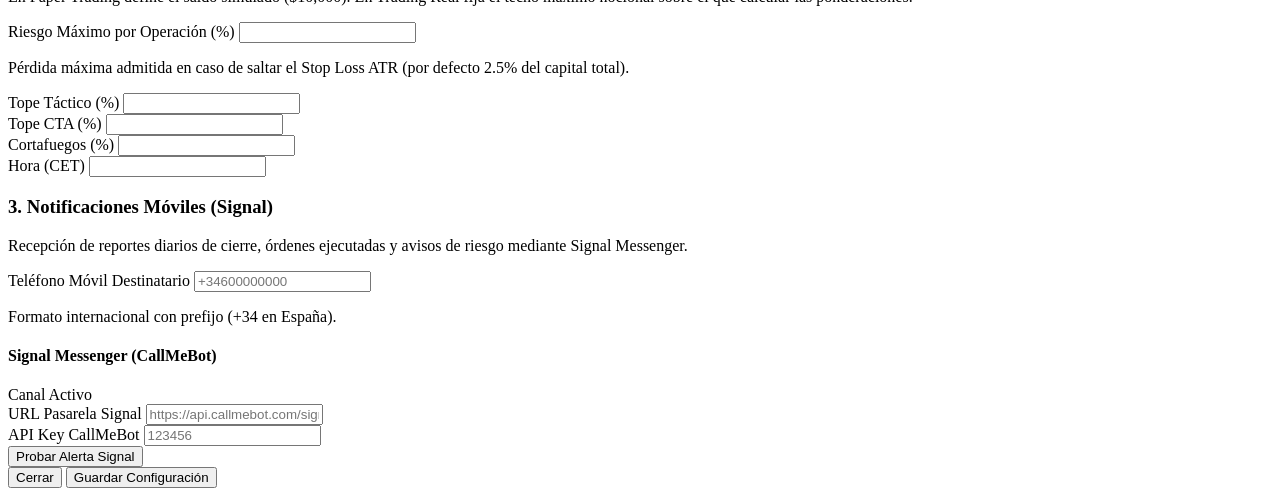
==== commit c3cdbc60: "feat(core): integracion oficial de Bitcoin M4, semaforo de sesion de mercado, checklist transicion r" ====
--- a/web_app/index.html
+++ b/web_app/index.html
@@ -192,15 +192,15 @@
               <span>Última sincronización: <span id="pt-last-scan" class="font-mono tabular-nums font-semibold text-slate-800 dark:text-slate-200">--</span></span>
               <span class="hidden sm:inline text-slate-300 dark:text-slate-700">·</span>
               <span>Cierre diario: <span id="pt-sched-label" class="font-mono tabular-nums font-semibold text-slate-800 dark:text-slate-200">15:55 NY (21:55 Madrid)</span></span>
-              <span id="pt-dst-badge" class="px-2 py-0.5 rounded text-[10px] font-mono font-semibold bg-slate-100 dark:bg-slate-800 text-slate-600 dark:text-slate-300 border border-slate-200 dark:border-slate-700">
-                NY / Madrid
+              <span id="pt-dst-badge" class="px-2 py-0.5 rounded text-[10px] font-mono font-bold bg-amber-50 dark:bg-amber-950/70 text-amber-800 dark:text-amber-300 border border-amber-300 dark:border-amber-700 shadow-xs transition-colors" title="Estado de la sesión de Wall Street (NYSE/Nasdaq) y desfase horario">
+                ○ Mercado Cerrado · DST Desfase EU/US (5h · EDT/CET)
               </span>
             </div>
           </div>
 
           <!-- MANDOS OPERATIVOS PRINCIPALES (SEGUROS · SIN EJECUCIÓN ACCIDENTAL INTRADÍA) -->
           <div class="grid grid-cols-2 sm:flex sm:flex-wrap items-center gap-2 shrink-0">
-            <button onclick="fetchLiveStatus(true)" type="button" aria-label="Actualizar cotizaciones y estado en pantalla" class="touch-target px-3.5 py-2.5 sm:py-2 rounded-md text-xs font-semibold bg-white hover:bg-slate-50 dark:bg-slate-800 dark:hover:bg-slate-700 text-slate-800 dark:text-slate-200 border border-slate-300 dark:border-slate-700 transition">
+            <button onclick="fetchLiveStatus(true, true)" type="button" aria-label="Actualizar cotizaciones y estado en pantalla" class="touch-target px-3.5 py-2.5 sm:py-2 rounded-md text-xs font-semibold bg-white hover:bg-slate-50 dark:bg-slate-800 dark:hover:bg-slate-700 text-slate-800 dark:text-slate-200 border border-slate-300 dark:border-slate-700 transition">
               Actualizar Datos
             </button>
             <button id="btn-toggle-bot" onclick="triggerLiveAction('TOGGLE_BOT')" class="touch-target px-3.5 py-2.5 sm:py-2 rounded-md text-xs font-semibold bg-slate-100 hover:bg-slate-200 dark:bg-slate-800 dark:hover:bg-slate-700 text-slate-800 dark:text-slate-200 border border-slate-300 dark:border-slate-700 transition">
@@ -328,7 +328,7 @@
       <div data-mobile-group="cartera" class="panel p-3.5 sm:p-4">
         <div class="flex items-center justify-between mb-2">
           <span class="text-xs font-bold text-slate-800 dark:text-slate-100">Resumen de Cartera</span>
-          <button onclick="fetchLiveStatus(true)" type="button" class="px-2.5 py-1 rounded text-[11px] font-semibold bg-white hover:bg-slate-50 dark:bg-slate-800 dark:hover:bg-slate-700 text-slate-800 dark:text-slate-200 border border-slate-300 dark:border-slate-700 transition">
+          <button onclick="fetchLiveStatus(true, true)" type="button" class="px-2.5 py-1 rounded text-[11px] font-semibold bg-white hover:bg-slate-50 dark:bg-slate-800 dark:hover:bg-slate-700 text-slate-800 dark:text-slate-200 border border-slate-300 dark:border-slate-700 transition">
             Actualizar
           </button>
         </div>
@@ -575,7 +575,7 @@
               Seleccionar ETF a visualizar
             </label>
             <p class="text-xs text-slate-500 dark:text-slate-400 mt-0.5">
-              Universo de 6 ETFs operados por Aegis-Quant (referencia EE. UU. y equivalente UCITS en Tradegate)
+              Universo de 7 ETFs operados por Aegis-Quant (referencia EE. UU. y equivalente UCITS en Tradegate)
             </p>
           </div>
           <div class="w-full sm:w-96 shrink-0">
@@ -587,12 +587,13 @@
               <option value="TLT">TLT — Bonos Tesoro EE. UU. 20+ (UCITS: DTLA)</option>
               <option value="USO">USO — Petróleo WTI Energy ETF (UCITS: CRUD)</option>
               <option value="ZS">ZS — Soja Agrícola ETF (UCITS: SOYB)</option>
+              <option value="BTC">BTC — Bitcoin Spot / Physical ETP (UCITS: BTCE / 21BC)</option>
             </select>
           </div>
         </div>
 
-        <!-- ACCESO RÁPIDO A LOS 6 ETFS -->
-        <div id="etf-quick-cards" class="grid grid-cols-2 sm:grid-cols-3 lg:grid-cols-6 gap-2 pt-1">
+        <!-- ACCESO RÁPIDO A LOS 7 ETFS -->
+        <div id="etf-quick-cards" class="grid grid-cols-2 sm:grid-cols-3 lg:grid-cols-7 gap-2 pt-1">
           <button type="button" onclick="selectEtfSymbol('SPY')" class="p-2.5 rounded-md border border-brand-700 bg-brand-50/70 dark:bg-slate-800 dark:border-brand-500 text-left transition">
             <div class="flex items-center justify-between text-xs font-mono font-bold text-slate-900 dark:text-slate-100"><span>SPY</span><span class="text-[10px] text-brand-700 dark:text-brand-300">SPYL</span></div>
             <div class="text-[11px] text-slate-500 dark:text-slate-400 truncate mt-0.5">S&amp;P 500</div>
@@ -617,6 +618,10 @@
             <div class="flex items-center justify-between text-xs font-mono font-bold text-slate-900 dark:text-slate-100"><span>ZS</span><span class="text-[10px] text-slate-400">SOYB</span></div>
             <div class="text-[11px] text-slate-500 dark:text-slate-400 truncate mt-0.5">Soja Agrícola</div>
           </button>
+          <button type="button" onclick="selectEtfSymbol('BTC')" class="p-2.5 rounded-md border border-slate-200 dark:border-slate-700 bg-white dark:bg-slate-900 text-left transition">
+            <div class="flex items-center justify-between text-xs font-mono font-bold text-slate-900 dark:text-slate-100"><span>BTC</span><span class="text-[10px] text-amber-700 dark:text-amber-300">BTCE</span></div>
+            <div class="text-[11px] text-slate-500 dark:text-slate-400 truncate mt-0.5">Bitcoin ETP</div>
+          </button>
         </div>
       </div>
 
@@ -671,10 +676,8 @@
               </button>
             </div>
 
-            <!-- Selector de Horizonte Temporal (1D y 1S usan resolución horaria, 1M a Todo diaria) -->
+            <!-- Selector de Horizonte Temporal (1M a Todo con ventana rodante) -->
             <div class="inline-flex rounded-md border border-slate-200 dark:border-slate-700 p-0.5 bg-slate-50 dark:bg-slate-800 text-[11px] font-mono">
-              <button id="etf-range-1D" type="button" onclick="setEtfRange('1D')" class="px-2 py-1 rounded font-semibold text-slate-600 dark:text-slate-300 hover:text-slate-900 dark:hover:text-white transition" title="1 Día (Velas de 1 hora)">1D</button>
-              <button id="etf-range-1S" type="button" onclick="setEtfRange('1S')" class="px-2 py-1 rounded font-semibold text-slate-600 dark:text-slate-300 hover:text-slate-900 dark:hover:text-white transition" title="1 Semana (Velas de 1 hora)">1S</button>
               <button id="etf-range-1M" type="button" onclick="setEtfRange('1M')" class="px-2 py-1 rounded font-semibold text-slate-600 dark:text-slate-300 hover:text-slate-900 dark:hover:text-white transition">1M</button>
               <button id="etf-range-3M" type="button" onclick="setEtfRange('3M')" class="px-2 py-1 rounded font-semibold text-slate-600 dark:text-slate-300 hover:text-slate-900 dark:hover:text-white transition">3M</button>
               <button id="etf-range-6M" type="button" onclick="setEtfRange('6M')" class="px-2 py-1 rounded font-semibold text-slate-600 dark:text-slate-300 hover:text-slate-900 dark:hover:text-white transition">6M</button>
@@ -688,8 +691,8 @@
         <!-- Leyenda técnica limpia y estado de refresco horario -->
         <div class="flex flex-wrap items-center gap-x-4 gap-y-2 text-[11px] text-slate-500 dark:text-slate-400">
           <span class="inline-flex items-center gap-1.5"><span class="w-3 h-0.5 bg-brand-700 dark:bg-brand-400 inline-block"></span> Precio ETF</span>
-          <span class="inline-flex items-center gap-1.5"><span class="w-3 h-0 border-t-2 border-dashed border-amber-600 inline-block"></span> Media SMA(50)</span>
-          <span class="inline-flex items-center gap-1.5"><span class="w-3 h-0 border-t-2 border-dashed border-slate-500 inline-block"></span> Directriz Institucional SMA(200)</span>
+          <span class="inline-flex items-center gap-1.5"><span style="width: 14px; height: 0; border-top: 2px dashed #d97706; display: inline-block; vertical-align: middle;"></span> Media SMA(50)</span>
+          <span class="inline-flex items-center gap-1.5"><span style="width: 14px; height: 0; border-top: 2px dashed #64748b; display: inline-block; vertical-align: middle;"></span> Directriz Institucional SMA(200)</span>
           <span class="inline-flex items-center gap-1.5"><span class="w-2.5 h-2.5 rounded-sm bg-slate-300 dark:bg-slate-700 inline-block"></span> Volumen</span>
           
           <div class="ml-auto flex items-center gap-2">
@@ -853,31 +856,93 @@
 
       <!-- SUB-TAB 2: ARQUITECTURA DE ESTRATEGIA Y EJECUCIÓN TRADEGATE -->
       <div id="perf-view-guide" class="space-y-4 sm:space-y-6 hidden">
-        <div class="panel p-4 sm:p-6 space-y-4">
-          <h2 class="text-base font-bold text-slate-900 dark:text-slate-100">Arquitectura Híbrida Modo 3 Élite (6 Motores + Núcleo Adaptativo)</h2>
-          <p class="text-xs text-slate-600 dark:text-slate-300 leading-relaxed">
-            La inversión pasiva captura mercados alcistas pero sufre caídas superiores al 50% en crisis sistémicas; los sistemas puramente tácticos evitan desplomes pero mantienen exceso de liquidez improductiva en ciclos expansivos. Modo 3 Élite combina ambos bloques sin apalancamiento ni deuda (exposición máxima total del 100%):
-          </p>
-
-          <div class="grid grid-cols-1 md:grid-cols-2 gap-4 pt-1 text-xs">
-            <div class="p-4 rounded-md border border-brand-200 dark:border-brand-800 bg-brand-50/60 dark:bg-slate-800 space-y-1.5">
-              <h3 class="font-bold text-brand-900 dark:text-brand-200 text-sm">Capa 1: Núcleo Dual-Momentum con Volatility Targeting</h3>
-              <p class="text-slate-600 dark:text-slate-300 leading-relaxed">
-                En régimen de Contango (VIX &lt; VIX3M) y tendencia alcista sobre SMA(200), asigna la liquidez no ocupada por motores tácticos entre S&amp;P 500 y Nasdaq 100, modulando exposición hacia una volatilidad objetivo del 16% anual.
-              </p>
-            </div>
-
-            <div class="p-4 rounded-md border border-slate-200 dark:border-slate-700 bg-slate-50 dark:bg-slate-800 space-y-1.5">
-              <h3 class="font-bold text-slate-900 dark:text-slate-100 text-sm">Capa 2: Escudo en Backwardation y 6 Motores Descorrelacionados</h3>
-              <p class="text-slate-600 dark:text-slate-300 leading-relaxed">
-                Cuando la estructura VIX/VIX3M entra en Backwardation (&ge; 1.0), el núcleo pasivo de bolsa se reduce al 0% y el capital queda reservado para los 6 motores tácticos de reversión, volatilidad, cobertura CTA, cortos y flujo mensual.
-              </p>
-            </div>
-          </div>
-        </div>
-
-        <!-- CUADRÍCULA SIMÉTRICA 3x2 DE LOS 6 MOTORES CUANTITATIVOS (INTERACTIVA) -->
-        <div class="grid grid-cols-1 md:grid-cols-2 lg:grid-cols-3 gap-4 text-xs">
+        <!-- BLOQUE 1: FUNDAMENTOS Y GESTIÓN OPERATIVA (4 TARJETAS INTERACTIVAS CLICABLES) -->
+        <div class="space-y-3">
+          <div class="flex flex-col sm:flex-row sm:items-center justify-between gap-2">
+            <div>
+              <h2 class="text-sm sm:text-base font-bold text-slate-900 dark:text-slate-100">Fundamentos, Gestión de Capital y Operativa Real</h2>
+              <p class="text-xs text-slate-500 dark:text-slate-400">Pulsa cualquier tarjeta para abrir la ficha técnica interactiva con diagramas, reglas cuantitativas y ejemplos</p>
+            </div>
+            <span class="text-[11px] font-mono font-semibold px-2.5 py-1 rounded bg-brand-50 text-brand-700 dark:bg-brand-950 dark:text-brand-300 border border-brand-200 dark:border-brand-800 shrink-0 self-start sm:self-auto">3 Módulos de Estudio</span>
+          </div>
+
+          <div class="grid grid-cols-1 md:grid-cols-3 gap-3 sm:gap-4 text-xs">
+            <!-- Tarjeta 1: Arquitectura Híbrida -->
+            <div onclick="openStrategyExplainer('ARCHITECTURE')"
+              class="panel p-4 space-y-3 flex flex-col justify-between cursor-pointer border border-slate-200 dark:border-slate-700 bg-white dark:bg-slate-900 hover:border-brand-600 dark:hover:border-brand-500 hover:bg-brand-50/20 dark:hover:bg-slate-800/80 transition group">
+              <div class="space-y-2">
+                <div class="flex items-center justify-between gap-1.5">
+                  <span class="px-2 py-0.5 rounded text-[10px] font-mono font-bold bg-brand-50 text-brand-700 dark:bg-brand-950 dark:text-brand-300 border border-brand-200 dark:border-brand-800">Cúspide de la Pirámide</span>
+                  <span class="text-[10px] text-slate-400 font-mono">0% Apalancamiento</span>
+                </div>
+                <h3 class="font-bold text-slate-900 dark:text-slate-100 group-hover:text-brand-700 dark:group-hover:text-brand-300 text-sm transition">
+                  Arquitectura Híbrida Modo 3 Élite
+                </h3>
+                <p class="text-slate-600 dark:text-slate-300 leading-relaxed">
+                  Simbiosis entre la <b>Capa 1 (Núcleo Dual-Momentum con Volatility Targeting al 16% sobre capital ocioso)</b> y la <b>Capa 2 (Escudo total en Backwardation y 6 motores tácticos)</b>. Elimina tanto el desplome de la inversión pasiva como el *cash drag* improductivo.
+                </p>
+              </div>
+              <div class="pt-2.5 border-t border-slate-100 dark:border-slate-800 flex items-center justify-between text-[11px] font-semibold text-brand-700 dark:text-brand-300">
+                <span>Ver fundamento y diagrama de capas</span>
+                <span class="group-hover:translate-x-1 transition-transform">&rarr;</span>
+              </div>
+            </div>
+
+            <!-- Tarjeta 2: Gestión de Capital y Concurrencia -->
+            <div onclick="openStrategyExplainer('CAPITAL_CONCURRENCY')"
+              class="panel p-4 space-y-3 flex flex-col justify-between cursor-pointer border border-slate-200 dark:border-slate-700 bg-white dark:bg-slate-900 hover:border-brand-600 dark:hover:border-brand-500 hover:bg-brand-50/20 dark:hover:bg-slate-800/80 transition group">
+              <div class="space-y-2">
+                <div class="flex items-center justify-between gap-1.5">
+                  <span class="px-2 py-0.5 rounded text-[10px] font-mono font-bold bg-slate-100 text-slate-700 dark:bg-slate-800 dark:text-slate-300 border border-slate-300 dark:border-slate-700">Paridad de Riesgo &amp; Concurrencia</span>
+                  <span class="text-[10px] text-slate-400 font-mono">R = 2.5%</span>
+                </div>
+                <h3 class="font-bold text-slate-900 dark:text-slate-100 group-hover:text-brand-700 dark:group-hover:text-brand-300 text-sm transition">
+                  Gestión de Capital y Resolución de Concurrencia
+                </h3>
+                <p class="text-slate-600 dark:text-slate-300 leading-relaxed">
+                  Dimensionamiento sistemático por <b>Riesgo Fijo (2,5%) dividido por la Distancia al Stop Loss</b>, tope del 40% en M4 y límite de 3 slots. Explica qué ocurre cuando M4 da señal con la liquidez ocupada por M1: <b>por qué nunca se desinvierte forzosamente</b>.
+                </p>
+              </div>
+              <div class="pt-2.5 border-t border-slate-100 dark:border-slate-800 flex items-center justify-between text-[11px] font-semibold text-brand-700 dark:text-brand-300">
+                <span>Ver dimensionamiento y resolución de conflictos</span>
+                <span class="group-hover:translate-x-1 transition-transform">&rarr;</span>
+              </div>
+            </div>
+
+            <!-- Tarjeta 3: Ejecución Real desde España y Fiscalidad -->
+            <div onclick="openStrategyExplainer('EXECUTION_SPAIN')"
+              class="panel p-4 space-y-3 flex flex-col justify-between cursor-pointer border border-slate-200 dark:border-slate-700 bg-white dark:bg-slate-900 hover:border-brand-600 dark:hover:border-brand-500 hover:bg-brand-50/20 dark:hover:bg-slate-800/80 transition group">
+              <div class="space-y-2">
+                <div class="flex items-center justify-between gap-1.5">
+                  <span class="px-2 py-0.5 rounded text-[10px] font-mono font-bold bg-slate-100 text-slate-700 dark:bg-slate-800 dark:text-slate-300 border border-slate-300 dark:border-slate-700">Opción A: Tradegate (TGATE)</span>
+                  <span class="text-[10px] text-slate-400 font-mono">21:55 CET / IBKR</span>
+                </div>
+                <h3 class="font-bold text-slate-900 dark:text-slate-100 group-hover:text-brand-700 dark:group-hover:text-brand-300 text-sm transition">
+                  Ejecución Real en España y Fiscalidad AEAT
+                </h3>
+                <p class="text-slate-600 dark:text-slate-300 leading-relaxed">
+                  Operativa europea en Euros cumpliendo PRIIPs/MiFID II mediante <b>órdenes Limit DAY a las 21:55 CET</b> en Tradegate sobre 7 ETFs UCITS de réplica física. Tratamiento fiscal en IRPF: <b>FIFO por ISIN, regla de los 2 meses y casillas 0326–0335</b>.
+                </p>
+              </div>
+              <div class="pt-2.5 border-t border-slate-100 dark:border-slate-800 flex items-center justify-between text-[11px] font-semibold text-brand-700 dark:text-brand-300">
+                <span>Ver operativa Tradegate y régimen fiscal</span>
+                <span class="group-hover:translate-x-1 transition-transform">&rarr;</span>
+              </div>
+            </div>
+          </div>
+        </div>
+
+        <!-- BLOQUE 2: CUADRÍCULA SIMÉTRICA 3x2 DE LOS 6 MOTORES CUANTITATIVOS (INTERACTIVA) -->
+        <div class="space-y-3 pt-2">
+          <div class="flex items-center justify-between">
+            <div>
+              <h3 class="text-sm sm:text-base font-bold text-slate-900 dark:text-slate-100">Los 6 Motores Cuantitativos Descorrelacionados (M1–M6)</h3>
+              <p class="text-xs text-slate-500 dark:text-slate-400">Pulsa cualquier motor para examinar su ficha con código Python y gráfica de velas reales</p>
+            </div>
+            <span class="text-[11px] text-slate-400 font-mono">Modo 3 Élite</span>
+          </div>
+
+          <div class="grid grid-cols-1 md:grid-cols-2 lg:grid-cols-3 gap-4 text-xs">
           <!-- Motor 1 -->
           <div onclick="openMotorDetailModal('M1_PULLBACK')"
             class="panel p-4 space-y-3 flex flex-col justify-between cursor-pointer border border-slate-200 dark:border-slate-700 bg-white dark:bg-slate-900 hover:border-brand-600 dark:hover:border-brand-500 hover:bg-brand-50/30 dark:hover:bg-slate-800/80 transition group">
@@ -932,9 +997,9 @@
             <div class="space-y-1.5">
               <div class="flex items-center justify-between gap-1.5">
                 <span class="font-bold text-slate-900 dark:text-slate-100 group-hover:text-brand-700 dark:group-hover:text-brand-300 transition">Motor 4: Tendencia Multi-Activo CTA (M4)</span>
-                <span class="px-1.5 py-0.5 rounded text-[10px] font-mono font-semibold bg-slate-100 dark:bg-slate-800 text-slate-600 dark:text-slate-300">Commodities</span>
-              </div>
-              <p class="text-slate-600 dark:text-slate-300 leading-relaxed">Captura rupturas Donchian de 20 sesiones con alineación de medias en activos refugio e inflacionarios: Oro (GLD), Bonos Largo Plazo (TLT), Petróleo (USO) y Soja (SOYB).</p>
+                <span class="px-1.5 py-0.5 rounded text-[10px] font-mono font-semibold bg-slate-100 dark:bg-slate-800 text-slate-600 dark:text-slate-300">Oro / Bonos / Petróleo / Soja / BTC</span>
+              </div>
+              <p class="text-slate-600 dark:text-slate-300 leading-relaxed">Captura rupturas Donchian de 20 sesiones con confirmación de medias en activos descorrelacionados: Oro (4GLD), Bonos (DTLA), Petróleo (CRUD), Soja (SOYB) y Bitcoin (BTCE).</p>
             </div>
             <div class="pt-2 border-t border-slate-100 dark:border-slate-800 flex items-center justify-between text-[11px] font-semibold text-brand-700 dark:text-brand-300">
               <span>Ver ficha explicativa y velas</span>
@@ -974,14 +1039,8 @@
             </div>
           </div>
         </div>
-
-        <!-- RESUMEN OPERATIVO OPCIÓN A: EJECUCIÓN EUROPEA EN TRADEGATE -->
-        <div class="panel p-4 sm:p-5 space-y-2.5 text-xs">
-          <h3 class="text-sm font-bold text-slate-900 dark:text-slate-100">Ejecución Real desde España — Opción A: ETFs UCITS en Tradegate (08:00–22:00 CET)</h3>
-          <p class="text-slate-600 dark:text-slate-300 leading-relaxed">
-            Para ejecutar la señal de las 21:55 CET (15:55 NY) cumpliendo la normativa europea PRIIPs sin apalancamiento de futuros, las órdenes se enrutan a <b>Tradegate Exchange (TGATE)</b> en Interactive Brokers en Euros mediante <b>órdenes limitadas (Limit, vigencia DAY, margen máx. 0,08%)</b> sobre réplicas UCITS acumulativas: <code>SPYL / SXR8</code> (S&amp;P 500), <code>EQQQ</code> (Nasdaq 100), <code>4GLD / SGLD</code> (Oro), <code>DTLA</code> (Bonos 20+ años), <code>CRUD</code> (Petróleo), <code>SOYB</code> (Soja) y <code>DXS3</code> (ETF inverso -1x para cortos puntuales del Motor 3).
-          </p>
-        </div>
+        </div>
+      </div>
       </div>
 
       <!-- SUB-TAB 3: CRISIS & ROBUSTNESS -->
@@ -1177,7 +1236,7 @@
               <span id="aeat-kpi-deferred-sub" class="text-[10px] text-slate-500 dark:text-slate-400 font-mono block truncate">Art. 33.5.f LIRPF</span>
             </div>
 
-            <div class="p-3.5 rounded-md border border-slate-200 dark:border-slate-700 bg-slate-50/70 dark:bg-slate-800/60">
+            <div class="p-3.5 rounded-md border border-slate-200 dark:border-slate-700 bg-slate-50/70 dark:bg-slate-800/60" title="Patrimonio total custodiado en el broker extranjero convertido a EUR al tipo oficial del BCE frente al umbral declarativo de 50.000 € del Modelo 720">
               <span class="text-[11px] text-slate-500 dark:text-slate-400 font-medium block truncate">Control Modelo 720 (50k €)</span>
               <div id="aeat-kpi-720" class="kpi-num text-base sm:text-xl font-bold text-slate-900 dark:text-slate-100 font-mono mt-0.5">Exento</div>
               <span id="aeat-kpi-720-sub" class="text-[10px] text-slate-500 dark:text-slate-400 font-mono block truncate">-- € (0% del umbral)</span>
@@ -1246,42 +1305,116 @@
           <div>
             <div class="flex flex-wrap items-center gap-2">
               <span class="text-[10px] px-2 py-0.5 rounded font-bold bg-slate-100 dark:bg-slate-800 text-slate-700 dark:text-slate-300 uppercase tracking-wider font-mono">Backtest Fiscal 2007–2026</span>
-              <h2 class="text-sm font-bold text-slate-900 dark:text-slate-100">Cascada Histórica de Costes Operativos e IRPF (Modo 3 Élite · 6 Motores)</h2>
+              <h2 class="text-sm font-bold text-slate-900 dark:text-slate-100">Cascada Histórica de Costes Operativos e IRPF (Modo 3 Élite con Bitcoin)</h2>
             </div>
             <p class="text-xs text-slate-600 dark:text-slate-300 mt-1">
-              Simulación de $10,000 iniciales deduciendo comisiones de Interactive Brokers (0.05%), spread (0.02%), TER UCITS (0.10%) y liquidación anual del IRPF (19%–28%) con compensación de pérdidas a 4 años.
+              Simulación auditada de $10.000 iniciales deduciendo comisiones de Interactive Brokers (0.05%), spread (0.02%), TER UCITS/ETP (0.10%) y liquidación anual del IRPF (19%–28%) con compensación de pérdidas a 4 años.
             </p>
           </div>
           <div class="text-left md:text-right shrink-0">
             <span class="text-xs text-slate-500 dark:text-slate-400 block">Impacto Fiscal + Operativo:</span>
-            <span id="tax-drag-badge" class="text-sm font-bold text-slate-900 dark:text-slate-100 font-mono tabular-nums">-4.33% CAGR</span>
+            <span id="tax-drag-badge" class="text-sm font-bold text-slate-900 dark:text-slate-100 font-mono tabular-nums">-5.07% CAGR</span>
           </div>
         </div>
 
         <!-- 4 KPIs HISTÓRICOS FISCALES (ACTUALIZADOS DINÁMICAMENTE POR JS) -->
         <div class="grid grid-cols-2 lg:grid-cols-4 gap-3 sm:gap-4">
           <div class="panel p-3.5 sm:p-4 space-y-1 border-l-2 border-brand-700">
-            <span class="text-[11px] sm:text-xs text-slate-500 dark:text-slate-400 font-medium block truncate">Capital Neto en Bolsillo</span>
-            <div id="tax-kpi-net-cap" class="kpi-num text-base sm:text-xl font-bold text-brand-700 dark:text-brand-300 font-mono">$164,521.64</div>
-            <div id="tax-kpi-net-sub" class="text-[10px] sm:text-[11px] text-slate-500 dark:text-slate-400 font-mono tabular-nums">+1,545% (15.21% CAGR)</div>
+            <div class="flex items-center justify-between">
+              <span class="text-[11px] sm:text-xs text-slate-500 dark:text-slate-400 font-medium block truncate">Capital Neto en Bolsillo</span>
+              <span class="text-[9px] font-mono px-1.5 py-0.5 rounded bg-brand-50 dark:bg-brand-950 text-brand-700 dark:text-brand-300 font-semibold border border-brand-200 dark:border-brand-800">2 Vías IRPF</span>
+            </div>
+            <div id="tax-kpi-net-cap" class="kpi-num text-base sm:text-xl font-bold text-brand-700 dark:text-brand-300 font-mono">$267,425.58</div>
+            <div id="tax-kpi-net-sub" class="text-[10px] sm:text-[11px] text-slate-500 dark:text-slate-400 font-mono tabular-nums">+2,574% (18.06% CAGR)</div>
           </div>
 
           <div class="panel p-3.5 sm:p-4 space-y-1 border-l-2 border-slate-400">
-            <span class="text-[11px] sm:text-xs text-slate-500 dark:text-slate-400 font-medium block truncate">Capital Bruto (6 Motores)</span>
-            <div id="tax-kpi-gross-cap" class="kpi-num text-base sm:text-xl font-bold text-slate-900 dark:text-slate-100 font-mono">$341,057.69</div>
-            <div id="tax-kpi-gross-sub" class="text-[10px] sm:text-[11px] text-slate-500 dark:text-slate-400 font-mono tabular-nums">+3,311% (19.54% CAGR)</div>
+            <span class="text-[11px] sm:text-xs text-slate-500 dark:text-slate-400 font-medium block truncate">Capital Bruto (Con Bitcoin)</span>
+            <div id="tax-kpi-gross-cap" class="kpi-num text-base sm:text-xl font-bold text-slate-900 dark:text-slate-100 font-mono">$614,368.50</div>
+            <div id="tax-kpi-gross-sub" class="text-[10px] sm:text-[11px] text-slate-500 dark:text-slate-400 font-mono tabular-nums">+6,044% (23.13% CAGR)</div>
           </div>
 
           <div class="panel p-3.5 sm:p-4 space-y-1 border-l-2 border-slate-400">
             <span class="text-[11px] sm:text-xs text-slate-500 dark:text-slate-400 font-medium block truncate">Total IRPF Liquidado</span>
-            <div id="tax-kpi-total-tax" class="kpi-num text-base sm:text-xl font-bold text-slate-900 dark:text-slate-100 font-mono">$39,087.84</div>
-            <div id="tax-kpi-fees-sub" class="text-[10px] sm:text-[11px] text-slate-500 dark:text-slate-400 font-mono truncate">Costes bróker/TER: $6,084</div>
+            <div id="tax-kpi-total-tax" class="kpi-num text-base sm:text-xl font-bold text-slate-900 dark:text-slate-100 font-mono">$66,988.94</div>
+            <div id="tax-kpi-fees-sub" class="text-[10px] sm:text-[11px] text-slate-500 dark:text-slate-400 font-mono truncate">Costes bróker/TER: $8,661</div>
           </div>
 
           <div class="panel p-3.5 sm:p-4 space-y-1 border-l-2 border-brand-700">
             <span class="text-[11px] sm:text-xs text-slate-500 dark:text-slate-400 font-medium block truncate">Ventaja Neta vs S&amp;P 500</span>
-            <div id="tax-kpi-ratio-spy" class="kpi-num text-base sm:text-xl font-bold text-brand-700 dark:text-brand-300 font-mono">3.73x Capital</div>
-            <div id="tax-kpi-ratio-sub" class="text-[10px] sm:text-[11px] text-slate-500 dark:text-slate-400 font-mono tabular-nums">$164.5k vs $44.1k SPY neto</div>
+            <div id="tax-kpi-ratio-spy" class="kpi-num text-base sm:text-xl font-bold text-brand-700 dark:text-brand-300 font-mono">5.97x Capital</div>
+            <div id="tax-kpi-ratio-sub" class="text-[10px] sm:text-[11px] text-slate-500 dark:text-slate-400 font-mono tabular-nums">$267.4k vs $44.8k SPY neto</div>
+          </div>
+        </div>
+
+        <!-- DESGLOSE COMPARATIVO: LAS 2 VÍAS DE PAGO DEL IRPF (RETIRADA VS LIQUIDEZ EXTERNA) -->
+        <div class="panel p-4 sm:p-5 space-y-3.5 border-l-4 border-brand-700">
+          <div class="flex flex-col sm:flex-row sm:items-center justify-between gap-2">
+            <div>
+              <div class="flex items-center gap-2">
+                <span class="text-[10px] px-2 py-0.5 rounded font-bold bg-brand-50 dark:bg-brand-950 text-brand-700 dark:text-brand-300 uppercase tracking-wider font-mono border border-brand-200 dark:border-brand-800">Estrategia Fiscal de Bolsillo</span>
+                <h3 class="text-sm font-bold text-slate-900 dark:text-slate-100">Modalidades de Liquidación del IRPF: Retirada de Cartera vs Pago con Liquidez Propia</h3>
+              </div>
+              <p class="text-xs text-slate-600 dark:text-slate-300 mt-1">
+                El IRPF se liquida una única vez al año (en la Declaración de la Renta entre mayo y junio). El inversor puede elegir si autofinanciar el pago retirando efectivo de Interactive Brokers o abonarlo desde su nómina/ahorros personales sin desinvertir.
+              </p>
+            </div>
+            <div class="shrink-0 text-left sm:text-right">
+              <span class="text-[11px] text-slate-500 dark:text-slate-400 block font-medium">Ventaja por Liquidez Externa:</span>
+              <span class="text-sm font-bold text-brand-700 dark:text-brand-300 font-mono">+$212,326.10 (+79,4%)</span>
+            </div>
+          </div>
+
+          <div class="grid grid-cols-1 md:grid-cols-2 gap-3 text-xs">
+            <!-- Vía A -->
+            <div class="p-3.5 rounded-md bg-slate-50 dark:bg-slate-800/70 border border-slate-200 dark:border-slate-700 space-y-2">
+              <div class="flex items-center justify-between">
+                <span class="font-bold text-slate-900 dark:text-slate-100">Vía A: Liquidación Autofinanciada (Retirada de Cartera)</span>
+                <span class="text-[10px] font-mono px-2 py-0.5 rounded bg-slate-200 dark:bg-slate-700 text-slate-700 dark:text-slate-300 font-semibold">Por defecto en Backtest</span>
+              </div>
+              <p class="text-slate-600 dark:text-slate-300 leading-relaxed text-[11px]">
+                En mayo de cada ejercicio se retiran de la cuenta los impuestos devengados para pagar a la AEAT. <b>No requiere aportar ningún dinero de tu sueldo</b>, pero el capital retirado deja de componer en los años futuros (arrastre fiscal o <i>Tax Drag</i>).
+              </p>
+              <div class="pt-2 border-t border-slate-200 dark:border-slate-700 grid grid-cols-3 gap-2 font-mono text-center">
+                <div>
+                  <div class="text-[10px] text-slate-500 dark:text-slate-400">CAGR Neto</div>
+                  <div class="font-bold text-slate-900 dark:text-slate-100 text-xs">18.06%</div>
+                </div>
+                <div>
+                  <div class="text-[10px] text-slate-500 dark:text-slate-400">IRPF Retirado</div>
+                  <div class="font-bold text-slate-900 dark:text-slate-100 text-xs">$66,988.94</div>
+                </div>
+                <div>
+                  <div class="text-[10px] text-slate-500 dark:text-slate-400">Neto Final</div>
+                  <div class="font-bold text-brand-700 dark:text-brand-300 text-xs">$267,425.58</div>
+                </div>
+              </div>
+            </div>
+
+            <!-- Vía B -->
+            <div class="p-3.5 rounded-md bg-brand-50/40 dark:bg-slate-800/70 border border-brand-200 dark:border-brand-800/80 space-y-2">
+              <div class="flex items-center justify-between">
+                <span class="font-bold text-brand-900 dark:text-brand-200">Vía B: Pago con Liquidez Externa (Sin Tocar la Inversión)</span>
+                <span class="text-[10px] font-mono px-2 py-0.5 rounded bg-brand-100 dark:bg-brand-900 text-brand-800 dark:text-brand-200 font-semibold">Máximo Interés Compuesto</span>
+              </div>
+              <p class="text-slate-600 dark:text-slate-300 leading-relaxed text-[11px]">
+                Pagas la cuota anual del IRPF (entre ~400 $ y ~1.500 $/año durante los primeros 10 años) con tus ahorros o nómina personal. <b>El 100% del capital permanece en Interactive Brokers</b> trabajando al 22.41% CAGR operativo puro.
+              </p>
+              <div class="pt-2 border-t border-brand-200 dark:border-brand-800/60 grid grid-cols-3 gap-2 font-mono text-center">
+                <div>
+                  <div class="text-[10px] text-slate-500 dark:text-slate-400">Saldo en Bróker</div>
+                  <div class="font-bold text-slate-900 dark:text-slate-100 text-xs">$546,740.62</div>
+                </div>
+                <div>
+                  <div class="text-[10px] text-slate-500 dark:text-slate-400">IRPF de Nómina</div>
+                  <div class="font-bold text-slate-900 dark:text-slate-100 text-xs">-$66,988.94</div>
+                </div>
+                <div>
+                  <div class="text-[10px] text-slate-500 dark:text-slate-400">Patrimonio Limpio</div>
+                  <div class="font-bold text-brand-700 dark:text-brand-300 text-xs">$479,751.68</div>
+                </div>
+              </div>
+            </div>
           </div>
         </div>
 
@@ -1352,6 +1485,13 @@
               Al custodiar valores en Interactive Brokers (Irlanda), únicamente existe obligación de presentar el Modelo 720 informativo (entre enero y marzo, sin pago de impuestos) si el saldo a 31 de diciembre o saldo medio del 4T supera los 50.000 €.
             </p>
           </div>
+
+          <div class="panel p-4 space-y-1.5 md:col-span-2">
+            <h4 class="font-bold text-slate-900 dark:text-slate-100">Integración Fiscal de Bitcoin (ETP Físico Regulado en Tradegate / Xetra)</h4>
+            <p class="text-slate-600 dark:text-slate-300 leading-relaxed">
+              La operativa de Bitcoin en el bot se canaliza mediante ETPs con respaldo físico 100% y custodia segregada (BTCE, ISIN <code>DE000A27Z304</code> o 21BC, ISIN <code>CH1199067054</code> cotizados en EUR en Tradegate/Xetra). A efectos de la AEAT, tributan como valores negociados ordinarios en la <b>Base Imponible del Ahorro (19% al 28%, Casillas 0326–0335 Renta WEB)</b> con idéntica compensación FIFO y regla de 60 días. Al ser un valor cotizado en bolsa europea, <b>no aplica el Modelo 721</b> de criptoactivos, integrándose de forma unificada en el cómputo de 50.000 € del <b>Modelo 720</b> de Interactive Brokers.
+            </p>
+          </div>
         </div>
 
       </div>
@@ -1517,6 +1657,40 @@
   </div>
 
   <!-- ======================================================================= -->
+  <!-- MODAL DE EXPLICACIÓN PROFUNDA DE ESTRATEGIA (ARQUITECTURA, CONCURRENCIA, TRADEGATE, BITCOIN) -->
+  <!-- ======================================================================= -->
+  <div id="strategy-explainer-modal" class="fixed inset-0 z-50 bg-black/60 hidden items-center justify-center p-2 sm:p-4 overflow-y-auto" onclick="if(event.target===this) closeStrategyExplainerModal()">
+    <div class="bg-white dark:bg-slate-900 rounded-xl border border-slate-200 dark:border-slate-700 max-w-4xl w-full max-h-[92vh] flex flex-col shadow-2xl text-xs overflow-hidden">
+      
+      <!-- CABECERA DE LA FICHA DE ESTRATEGIA -->
+      <div class="p-4 sm:p-5 border-b border-slate-100 dark:border-slate-800 flex items-start justify-between gap-3">
+        <div class="min-w-0">
+          <div class="flex items-center gap-2">
+            <span id="sem-badge" class="px-2 py-0.5 rounded text-[10px] font-mono font-bold bg-brand-50 text-brand-700 dark:bg-brand-950 dark:text-brand-300 border border-brand-200 dark:border-brand-800 shrink-0">--</span>
+            <h3 id="sem-title" class="text-sm sm:text-base font-bold text-slate-900 dark:text-slate-100 truncate">Ficha Técnica de Estrategia</h3>
+          </div>
+          <p id="sem-subtitle" class="text-xs text-slate-500 dark:text-slate-400 mt-1 truncate">Fundamento algorítmico y operativa institucional</p>
+        </div>
+        <button onclick="closeStrategyExplainerModal()" type="button" aria-label="Cerrar ficha" class="touch-target p-1.5 text-slate-400 hover:text-slate-700 dark:hover:text-slate-200 text-lg font-bold leading-none">&times;</button>
+      </div>
+
+      <!-- CUERPO DESPLAZABLE -->
+      <div id="sem-content" class="p-4 sm:p-6 overflow-y-auto space-y-4">
+        <!-- Renderizado dinámico en app.js -->
+      </div>
+
+      <!-- PIE DE ACCIONES -->
+      <div class="p-3 sm:p-4 border-t border-slate-100 dark:border-slate-800 flex flex-col sm:flex-row sm:items-center justify-between gap-2.5 bg-slate-50/50 dark:bg-slate-900/60">
+        <button type="button" onclick="closeStrategyExplainerModal()" class="touch-target px-4 py-2 rounded-md bg-white dark:bg-slate-800 border border-slate-300 dark:border-slate-700 text-slate-700 dark:text-slate-200 font-semibold text-xs">
+          Cerrar
+        </button>
+        <div id="sem-actions" class="flex items-center gap-2"></div>
+      </div>
+
+    </div>
+  </div>
+
+  <!-- ======================================================================= -->
   <!-- MODAL DE CONFIRMACIÓN PARA DESCONECTAR UN MOTOR TÁCTICO                 -->
   <!-- ======================================================================= -->
   <div id="engine-confirm-modal" class="fixed inset-0 z-50 bg-black/50 hidden items-end sm:items-center justify-center p-0 sm:p-4" onclick="if(event.target===this) closeEngineConfirmModal()">
@@ -1738,6 +1912,6 @@
     </div>
   </div>
 
-  <script src="/static/app.js?v=20261027e"></script>
+  <script src="/static/app.js?v=20261030b"></script>
 </body>
 </html>
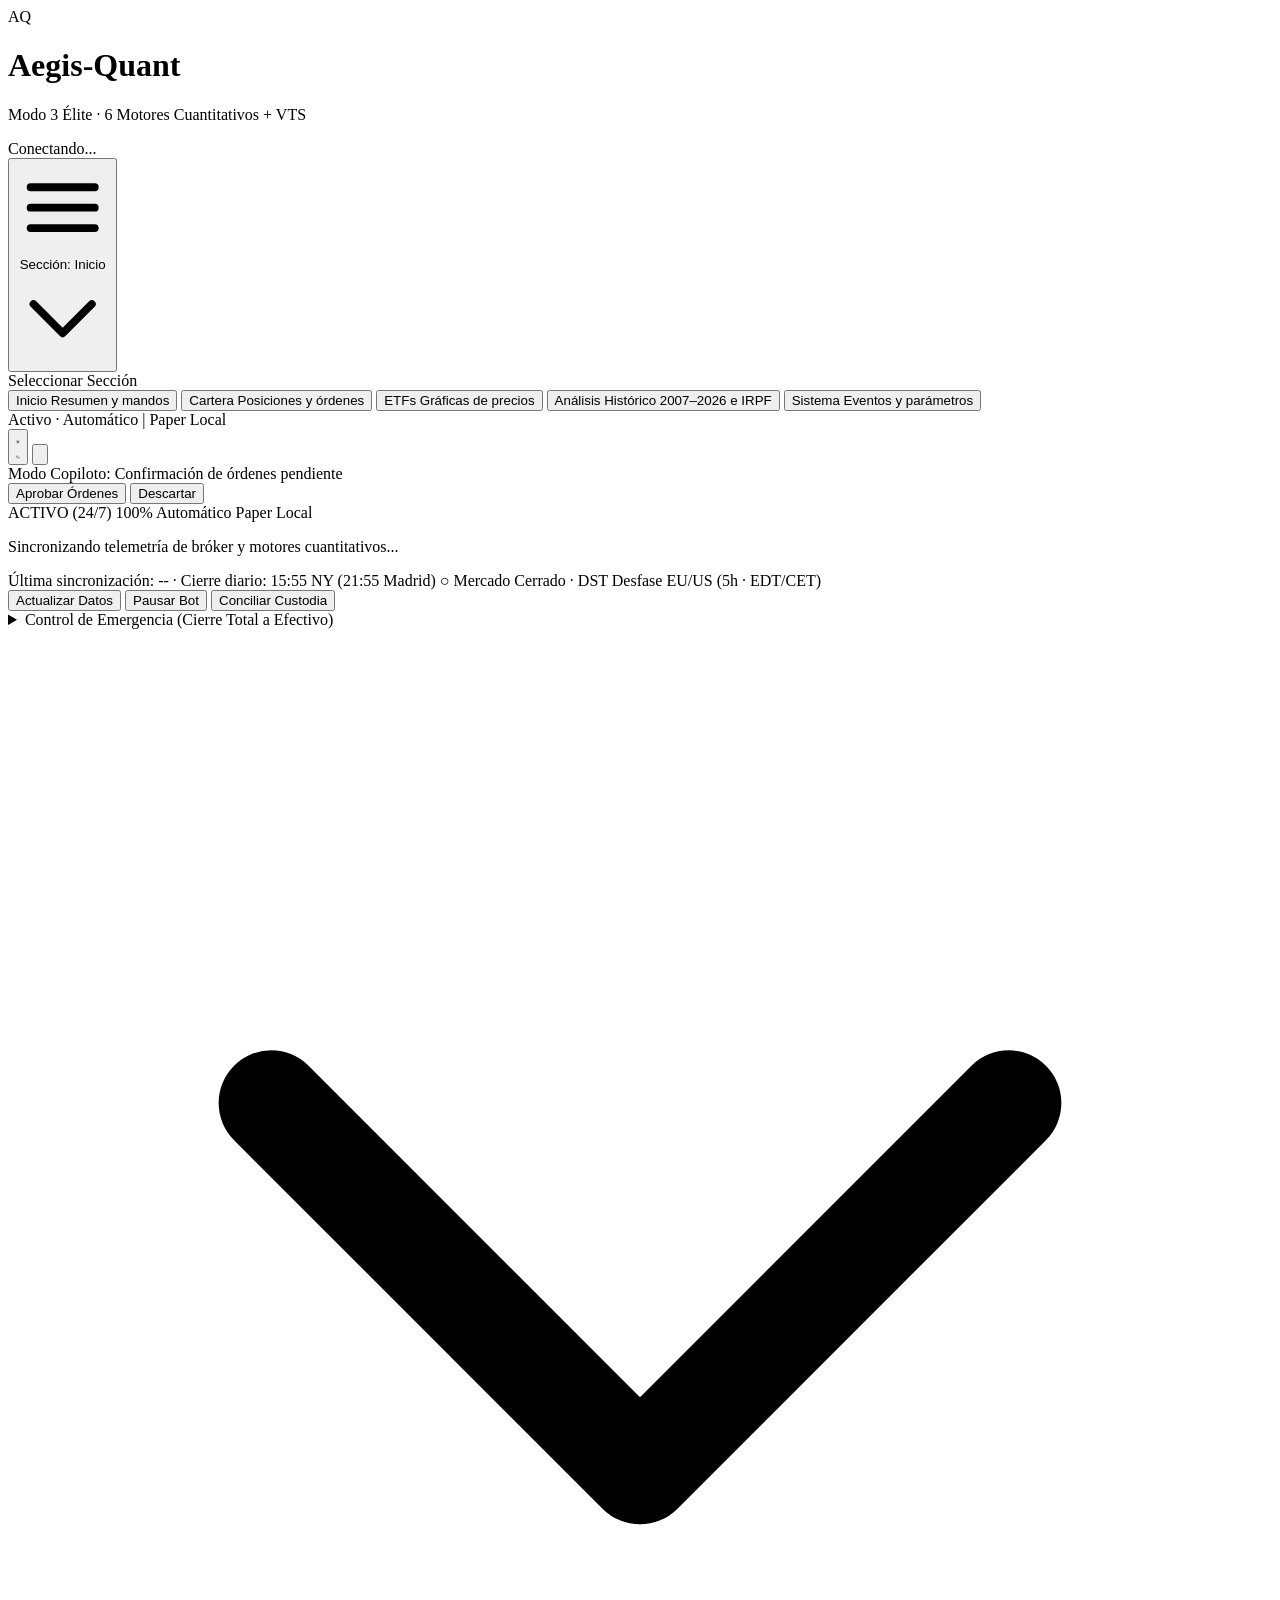
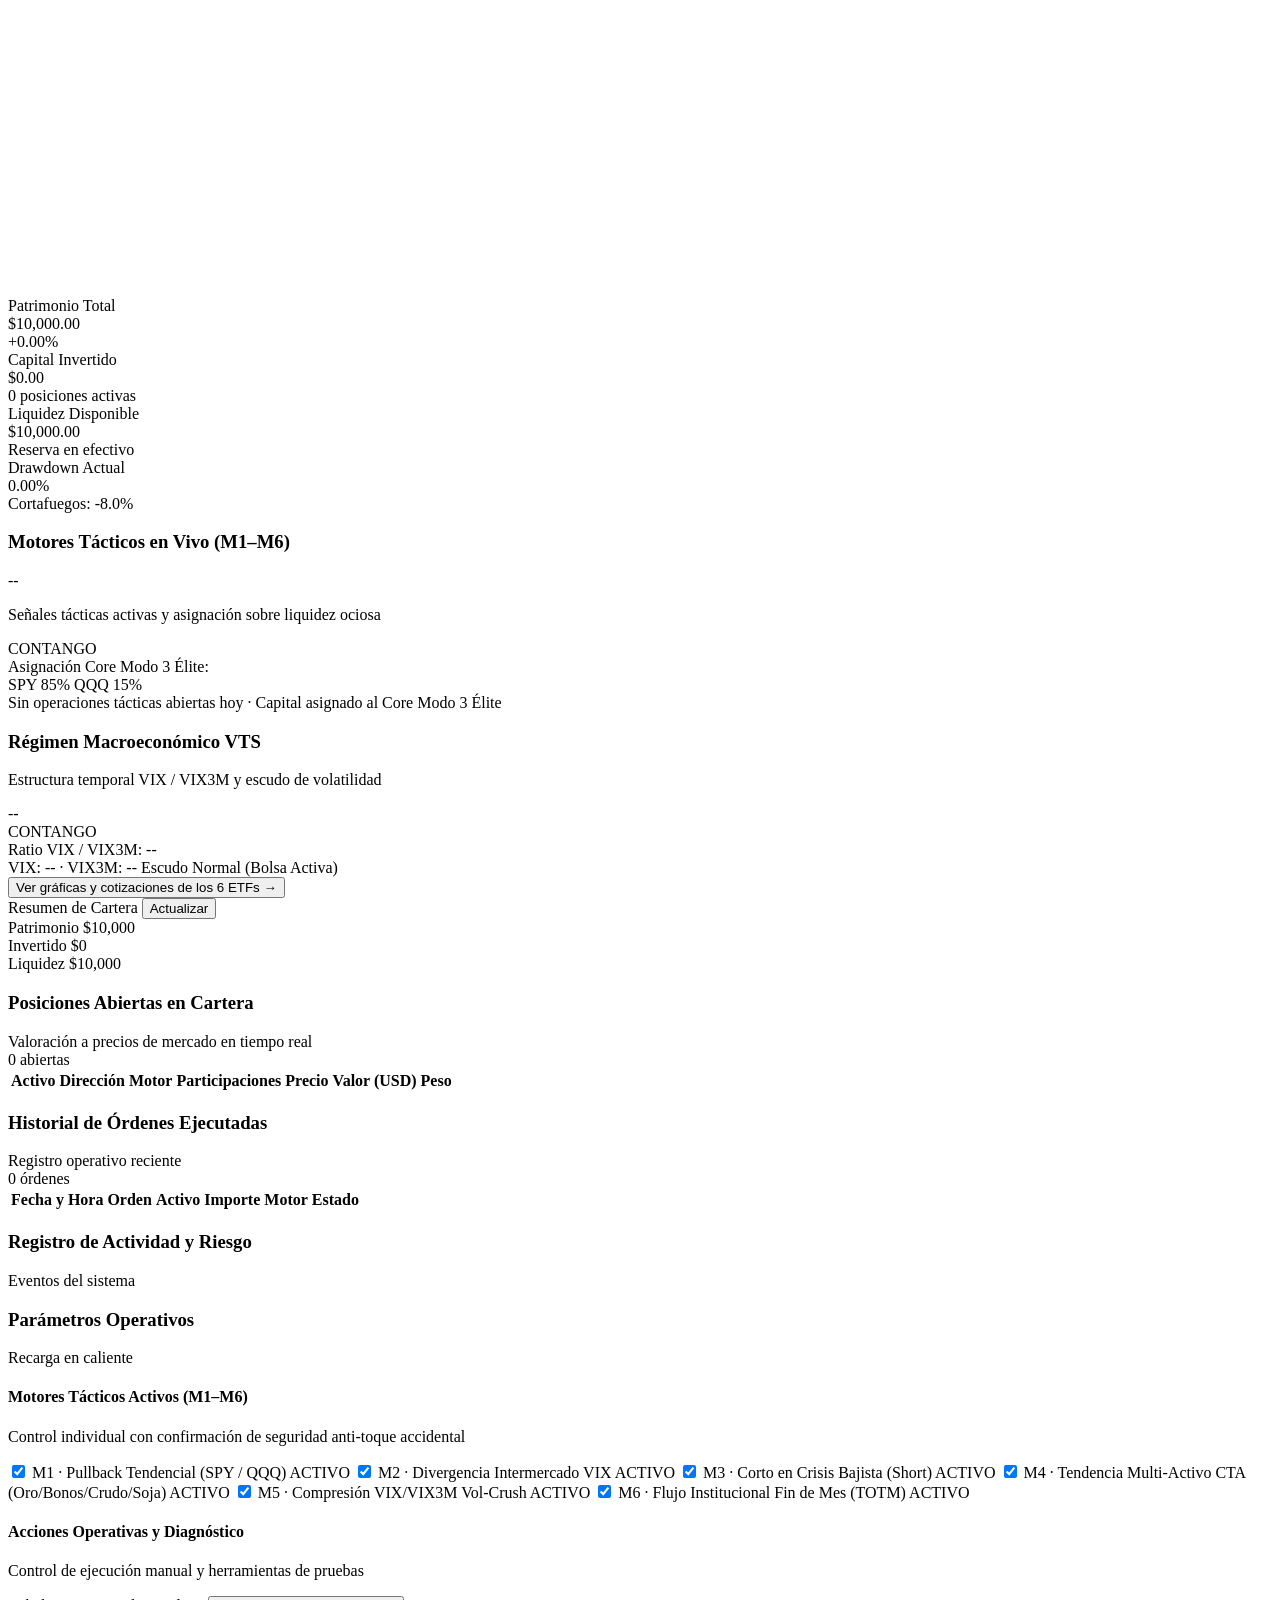
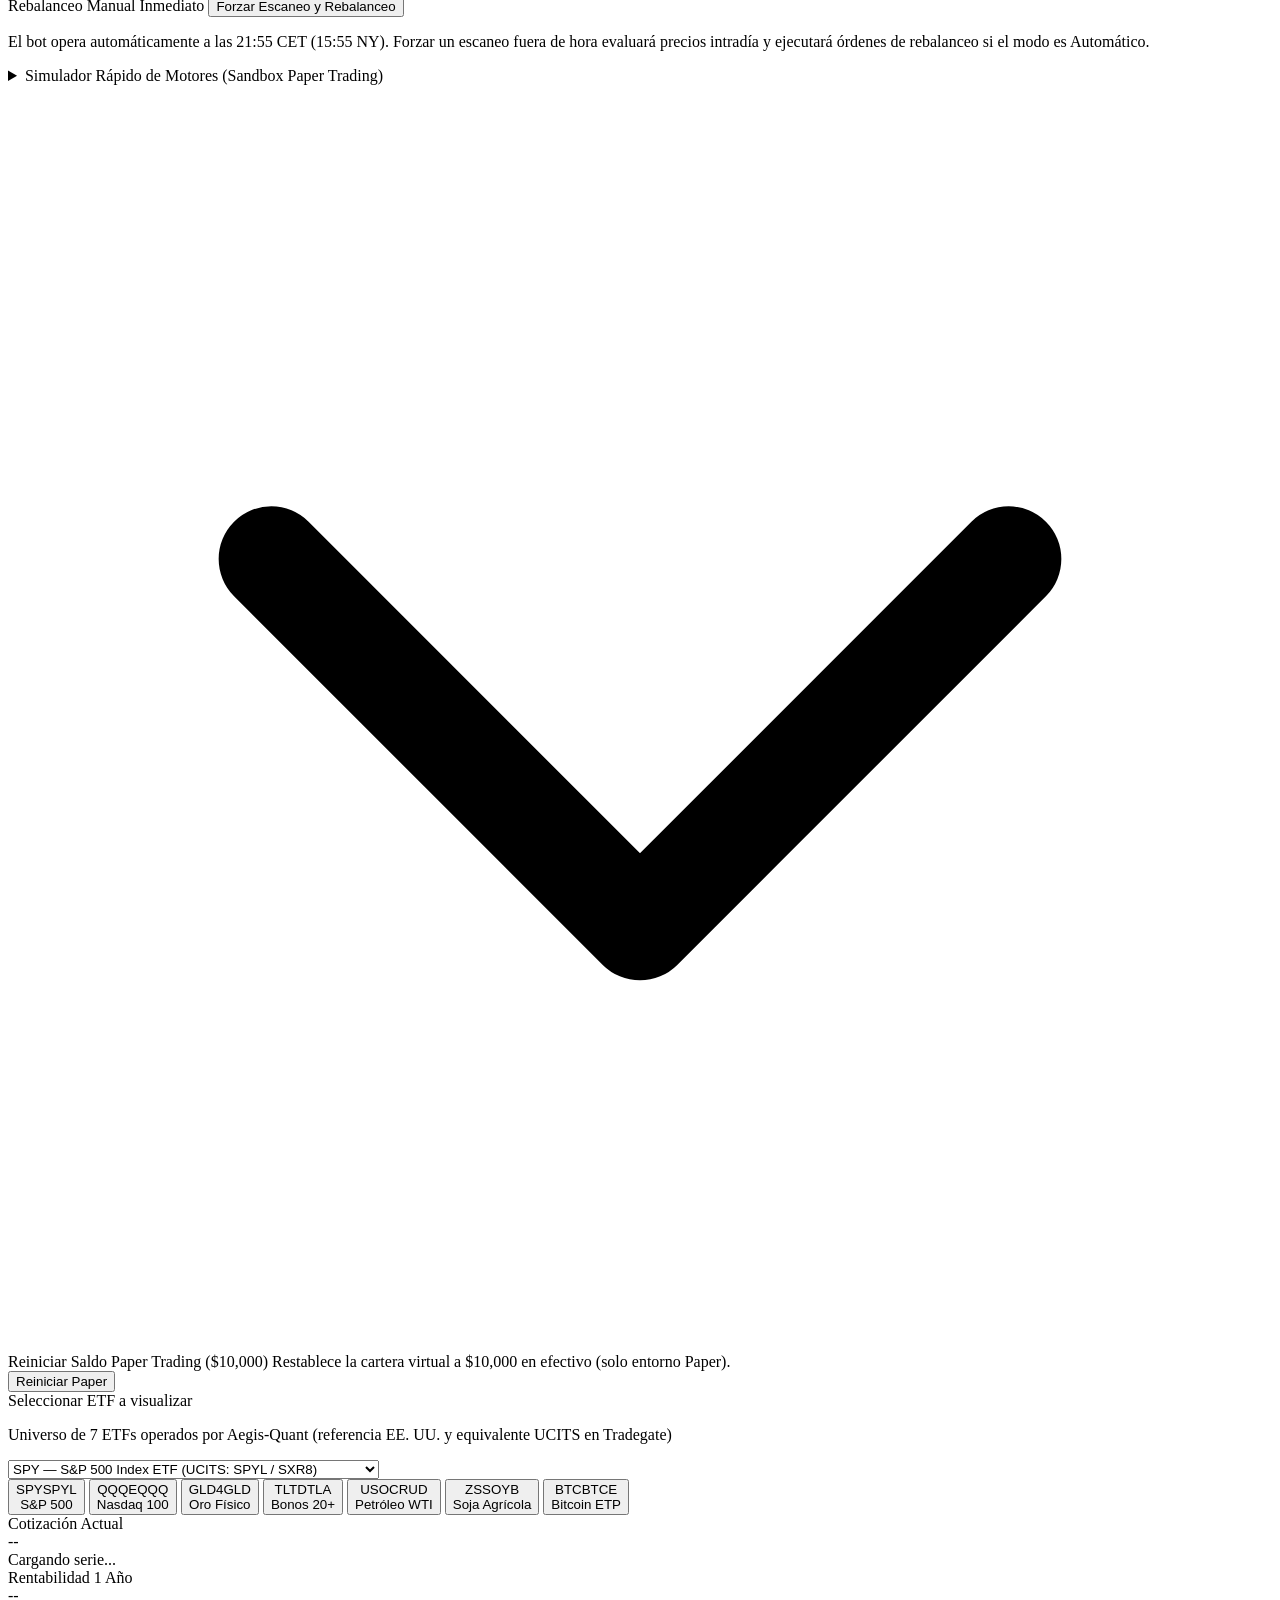
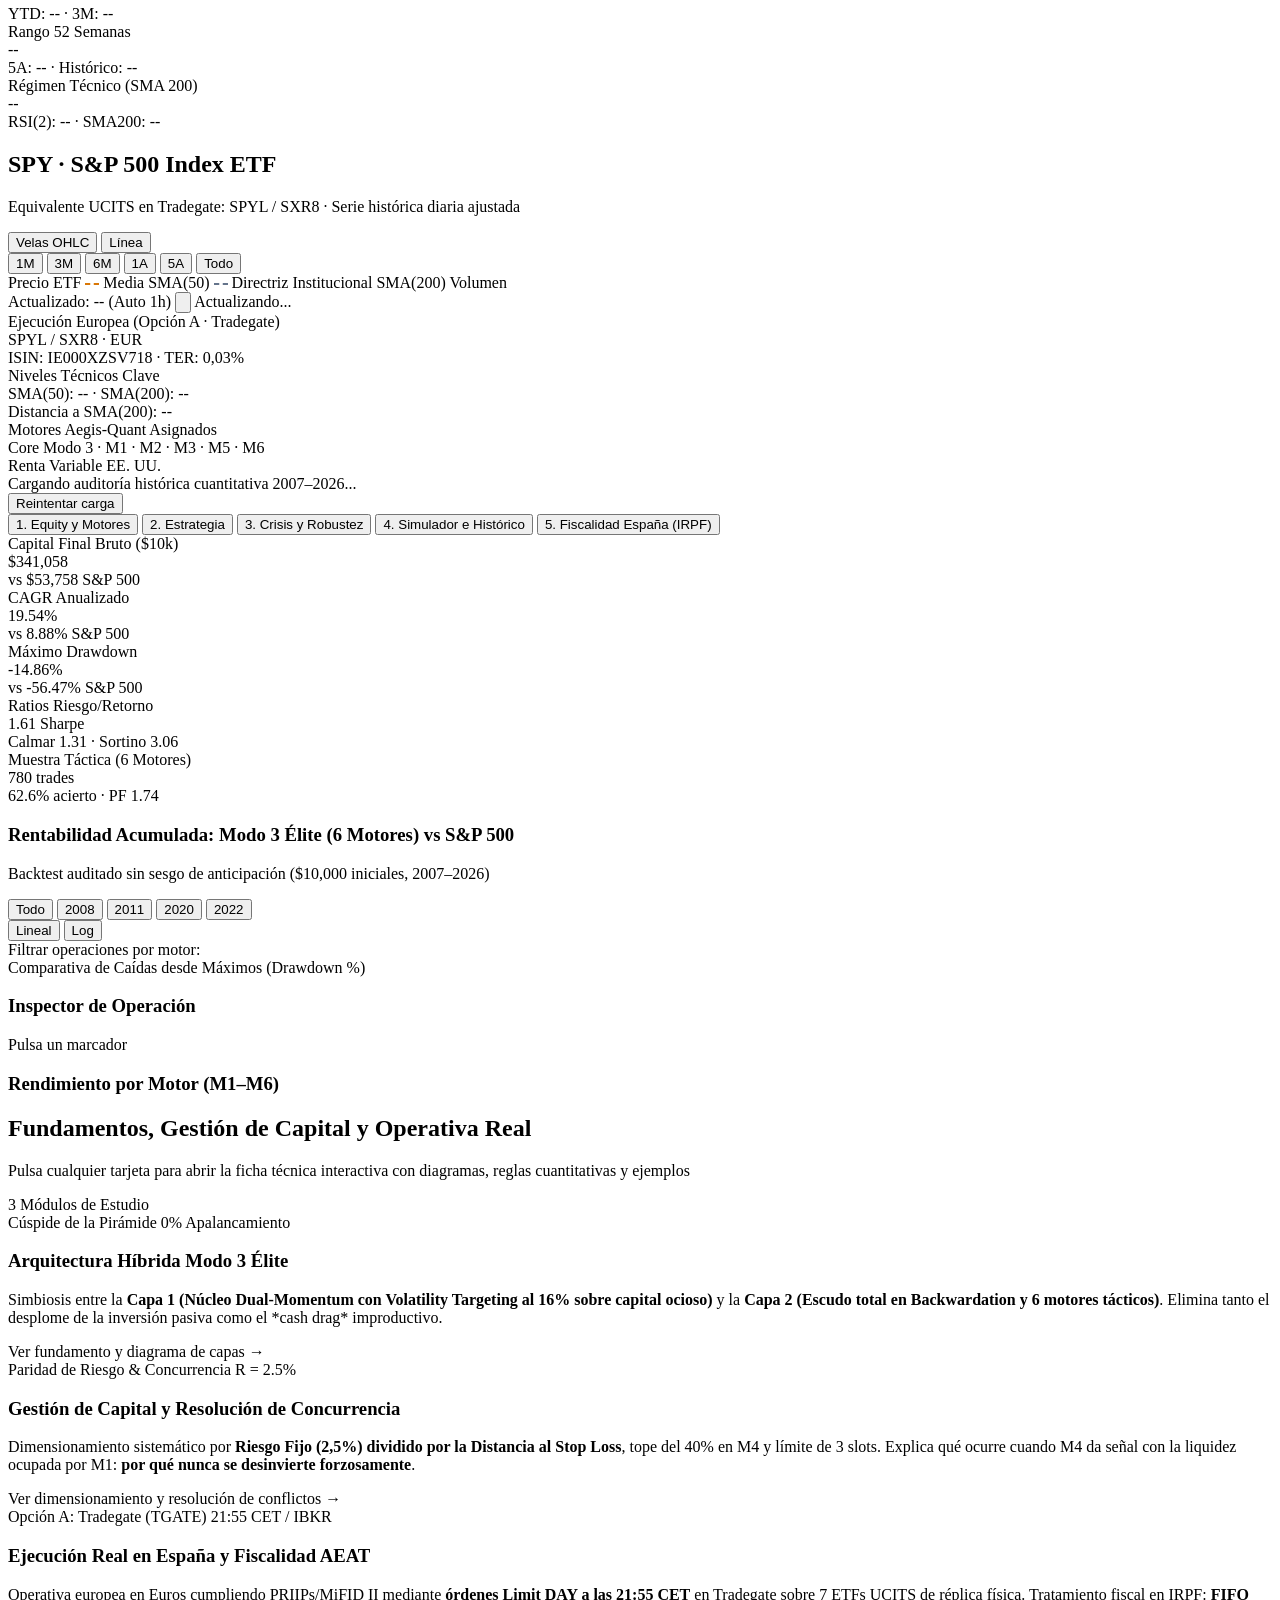
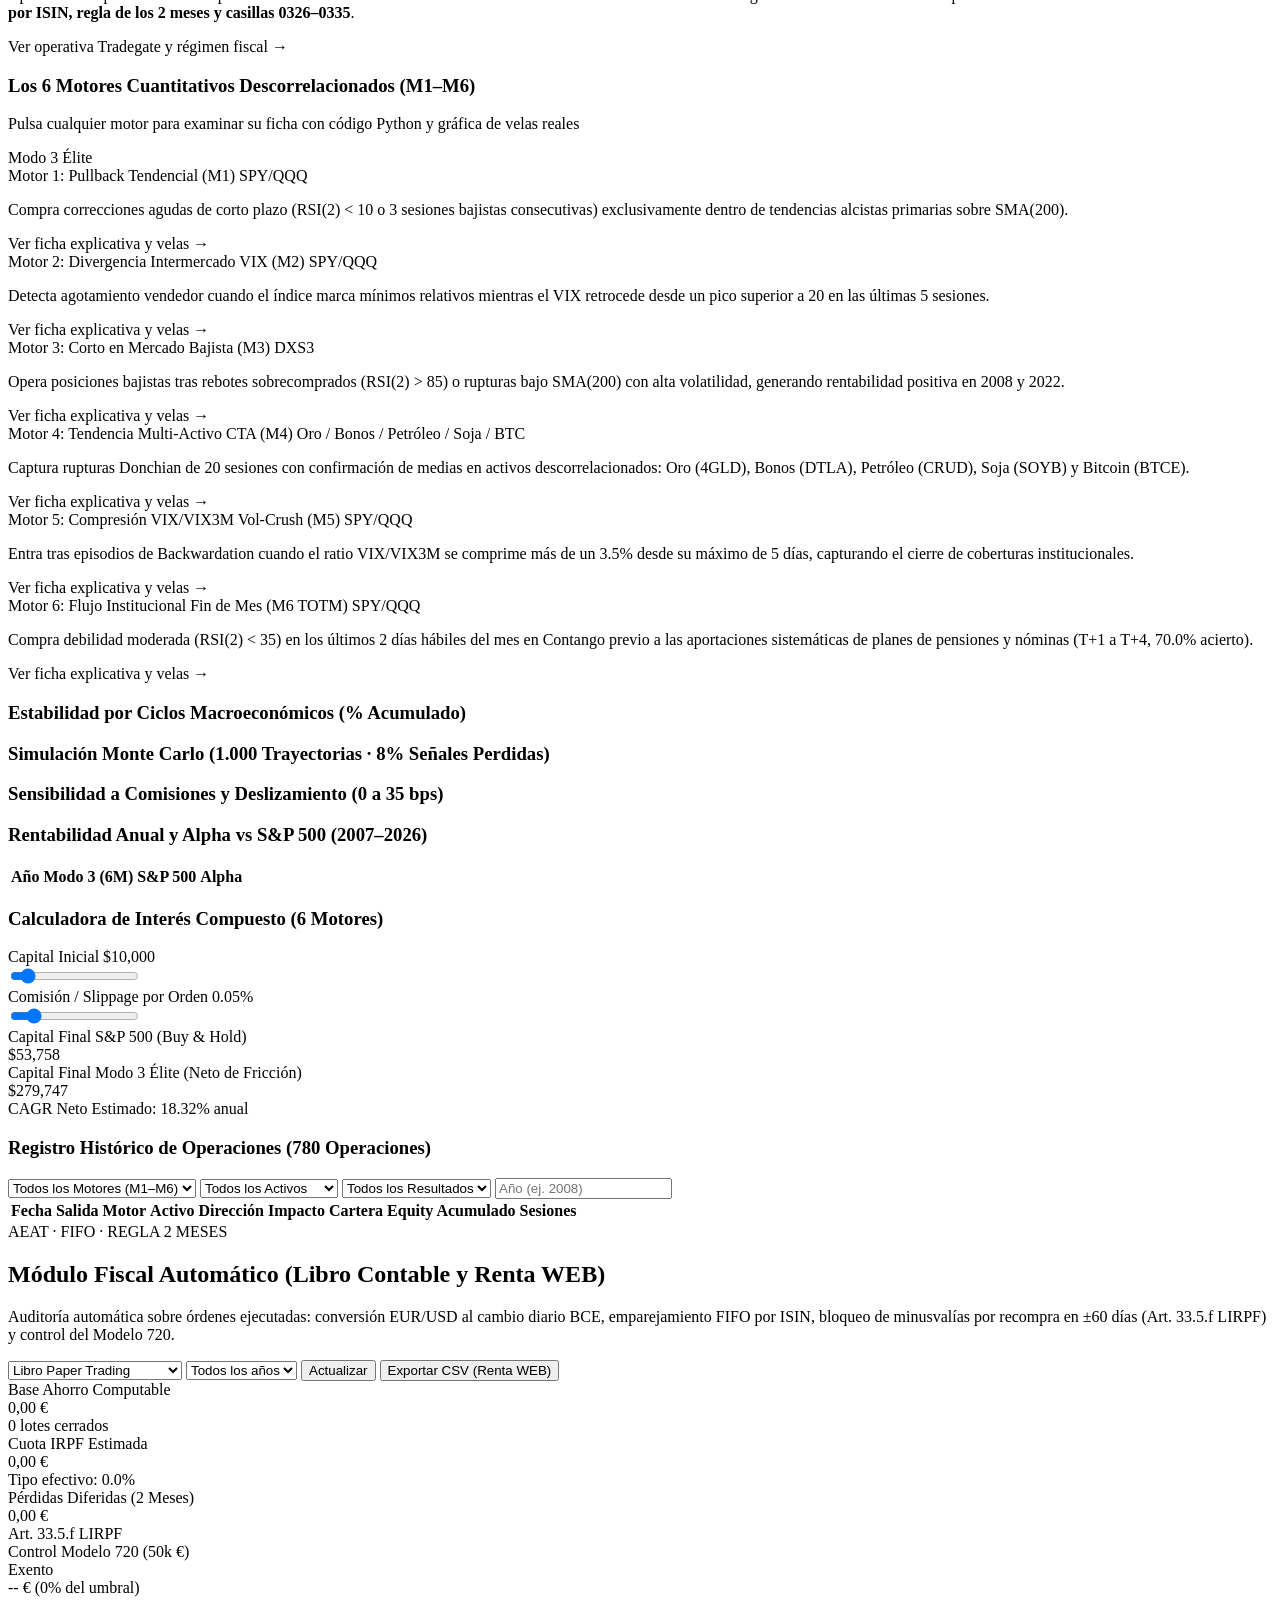
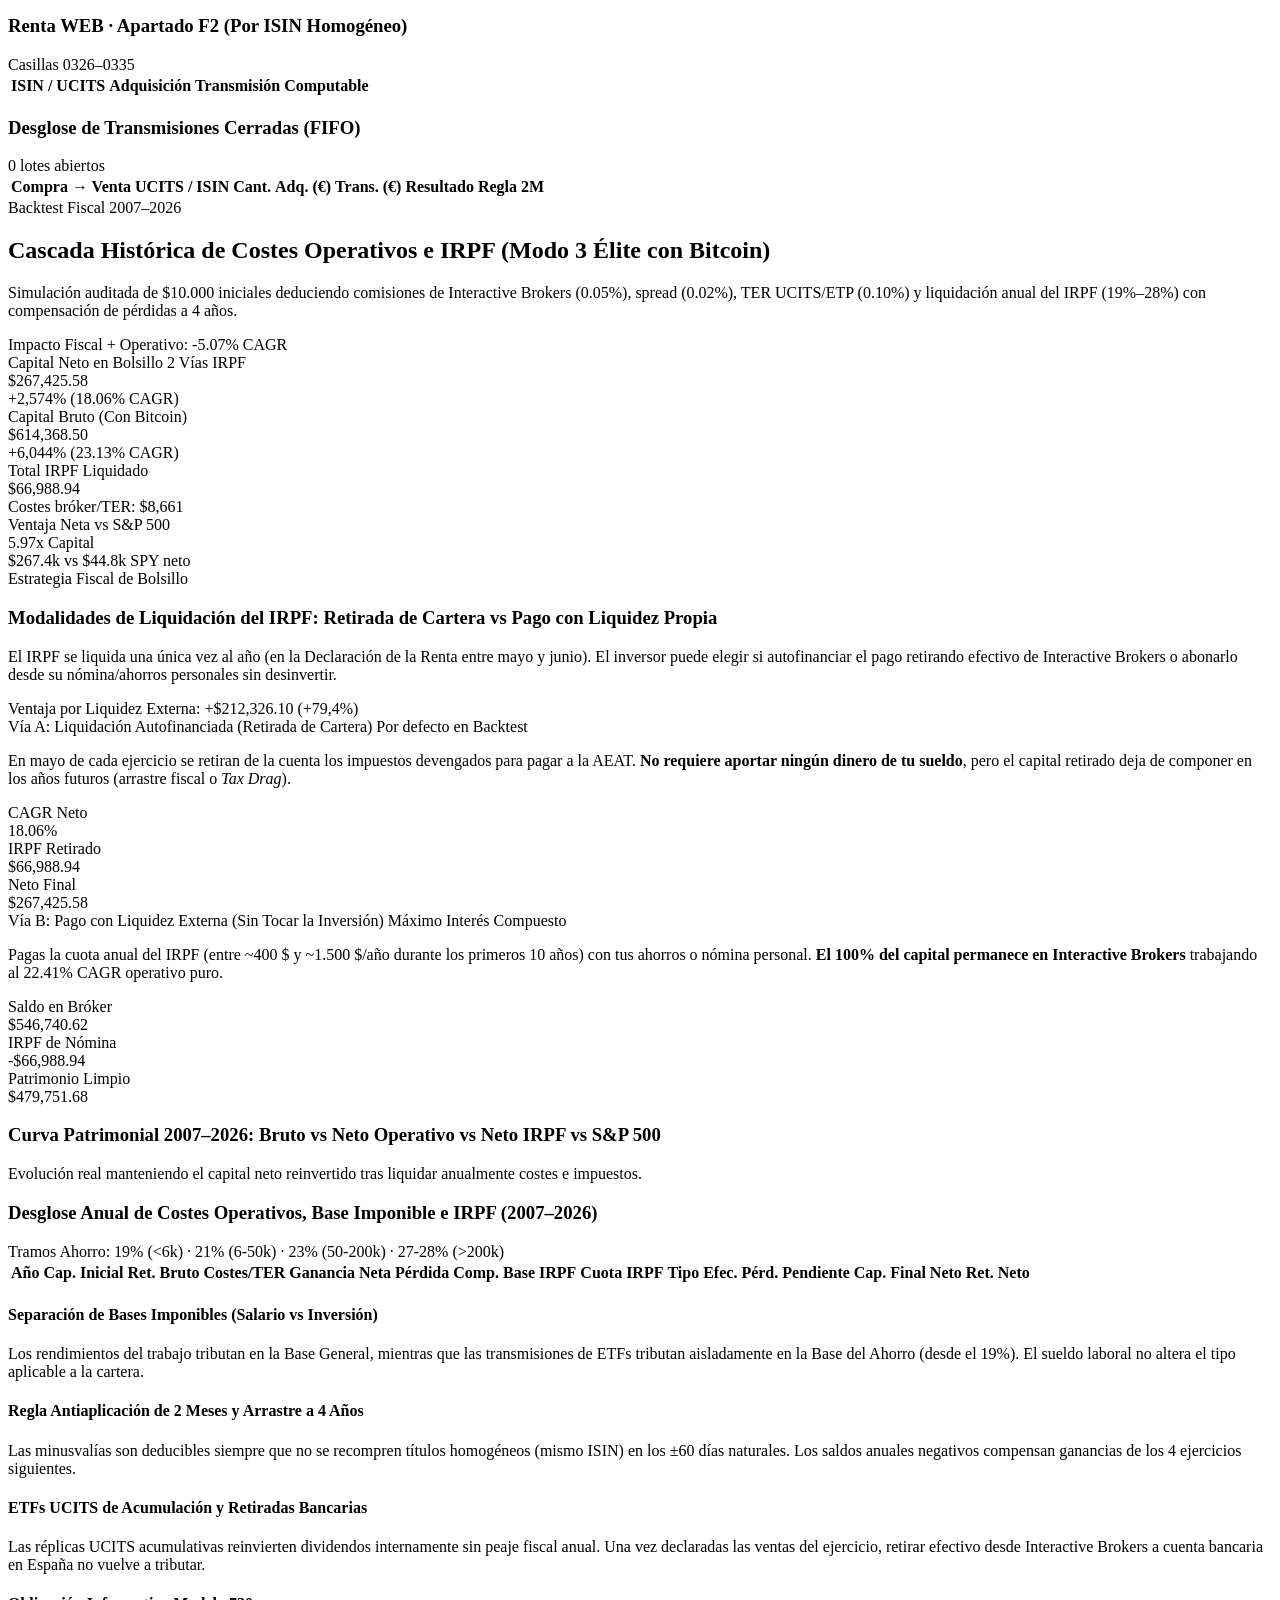
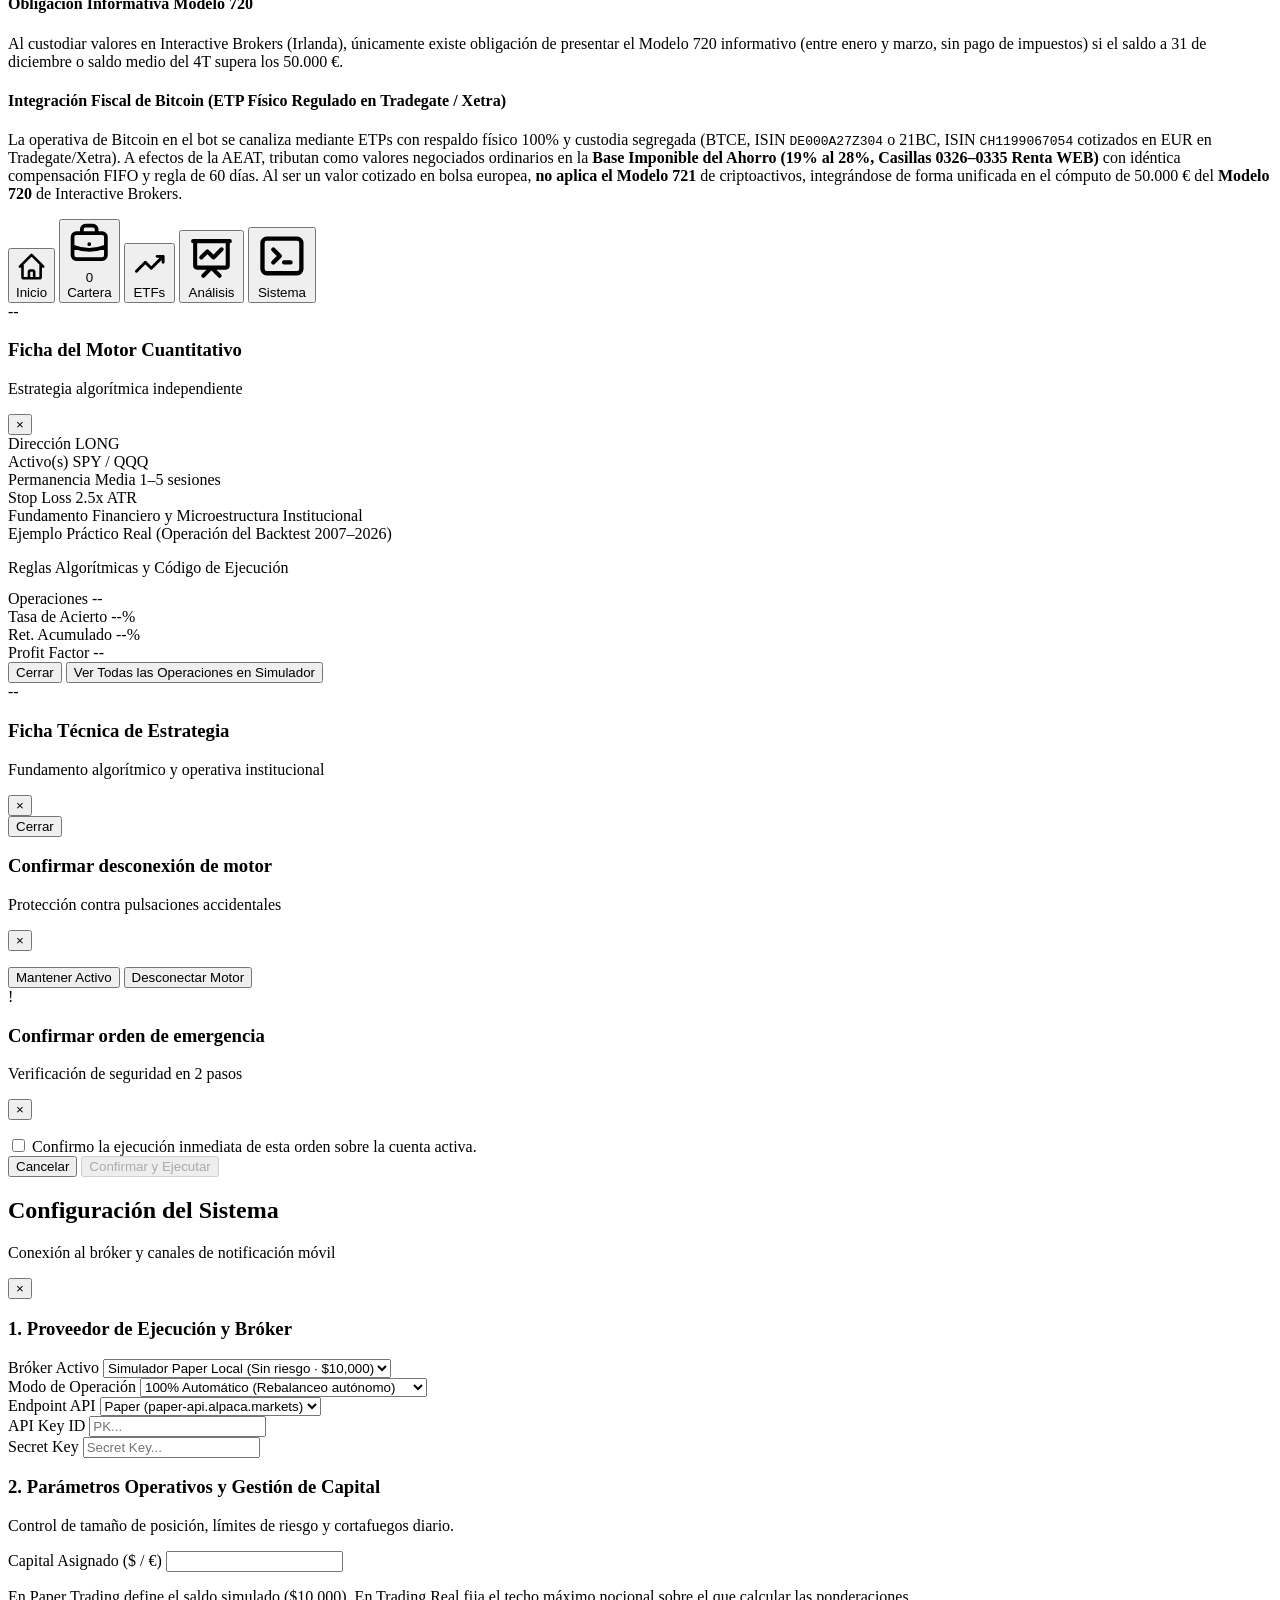
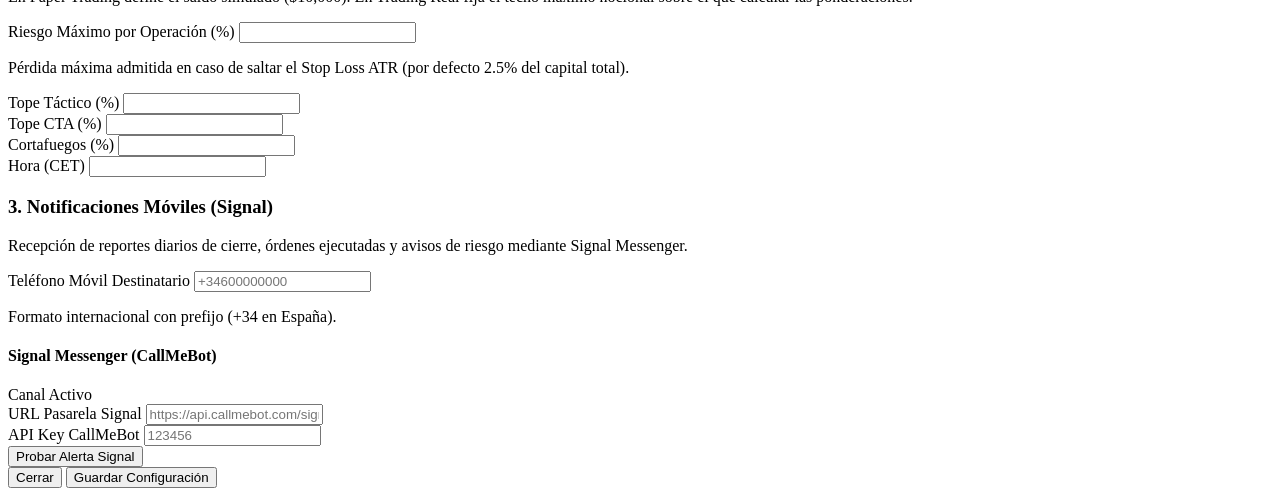
==== commit 6a213b39: "feat(live): modularizar adaptadores broker, conectar idempotencia client_order_id y control web de c" ====
--- a/web_app/index.html
+++ b/web_app/index.html
@@ -205,6 +205,9 @@
             </button>
             <button id="btn-toggle-bot" onclick="triggerLiveAction('TOGGLE_BOT')" class="touch-target px-3.5 py-2.5 sm:py-2 rounded-md text-xs font-semibold bg-slate-100 hover:bg-slate-200 dark:bg-slate-800 dark:hover:bg-slate-700 text-slate-800 dark:text-slate-200 border border-slate-300 dark:border-slate-700 transition">
               Pausar Bot
+            </button>
+            <button id="btn-reconcile-bot" onclick="triggerLiveAction('RECONCILE_NOW')" title="Verifica y alinea la custodia del bróker contra el estado local para eliminar posiciones fantasma o discrepancias" class="touch-target px-3.5 py-2.5 sm:py-2 rounded-md text-xs font-semibold bg-white hover:bg-brand-50 dark:bg-slate-800 dark:hover:bg-slate-700 text-brand-800 dark:text-brand-200 border border-brand-300 dark:border-brand-700 transition col-span-2 sm:col-span-1">
+              Conciliar Custodia
             </button>
           </div>
         </div>
@@ -694,7 +697,7 @@
           <span class="inline-flex items-center gap-1.5"><span style="width: 14px; height: 0; border-top: 2px dashed #d97706; display: inline-block; vertical-align: middle;"></span> Media SMA(50)</span>
           <span class="inline-flex items-center gap-1.5"><span style="width: 14px; height: 0; border-top: 2px dashed #64748b; display: inline-block; vertical-align: middle;"></span> Directriz Institucional SMA(200)</span>
           <span class="inline-flex items-center gap-1.5"><span class="w-2.5 h-2.5 rounded-sm bg-slate-300 dark:bg-slate-700 inline-block"></span> Volumen</span>
-          
+
           <div class="ml-auto flex items-center gap-2">
             <span id="etf-hourly-badge" class="font-mono text-[10px] px-2 py-0.5 rounded bg-emerald-50 dark:bg-emerald-950 text-emerald-700 dark:text-emerald-300 border border-emerald-200 dark:border-emerald-800 flex items-center gap-1.5">
               <span class="w-1.5 h-1.5 rounded-full bg-emerald-500 animate-pulse"></span>
@@ -1554,7 +1557,7 @@
   <!-- ======================================================================= -->
   <div id="motor-detail-modal" class="fixed inset-0 z-50 bg-black/60 hidden items-center justify-center p-2 sm:p-4 overflow-y-auto" onclick="if(event.target===this) closeMotorDetailModal()">
     <div class="bg-white dark:bg-slate-900 rounded-xl border border-slate-200 dark:border-slate-700 max-w-3xl w-full max-h-[92vh] flex flex-col shadow-2xl text-xs overflow-hidden">
-      
+
       <!-- CABECERA DE LA FICHA DEL MOTOR -->
       <div class="p-4 sm:p-5 border-b border-slate-100 dark:border-slate-800 flex items-start justify-between gap-3">
         <div class="min-w-0">
@@ -1661,7 +1664,7 @@
   <!-- ======================================================================= -->
   <div id="strategy-explainer-modal" class="fixed inset-0 z-50 bg-black/60 hidden items-center justify-center p-2 sm:p-4 overflow-y-auto" onclick="if(event.target===this) closeStrategyExplainerModal()">
     <div class="bg-white dark:bg-slate-900 rounded-xl border border-slate-200 dark:border-slate-700 max-w-4xl w-full max-h-[92vh] flex flex-col shadow-2xl text-xs overflow-hidden">
-      
+
       <!-- CABECERA DE LA FICHA DE ESTRATEGIA -->
       <div class="p-4 sm:p-5 border-b border-slate-100 dark:border-slate-800 flex items-start justify-between gap-3">
         <div class="min-w-0">
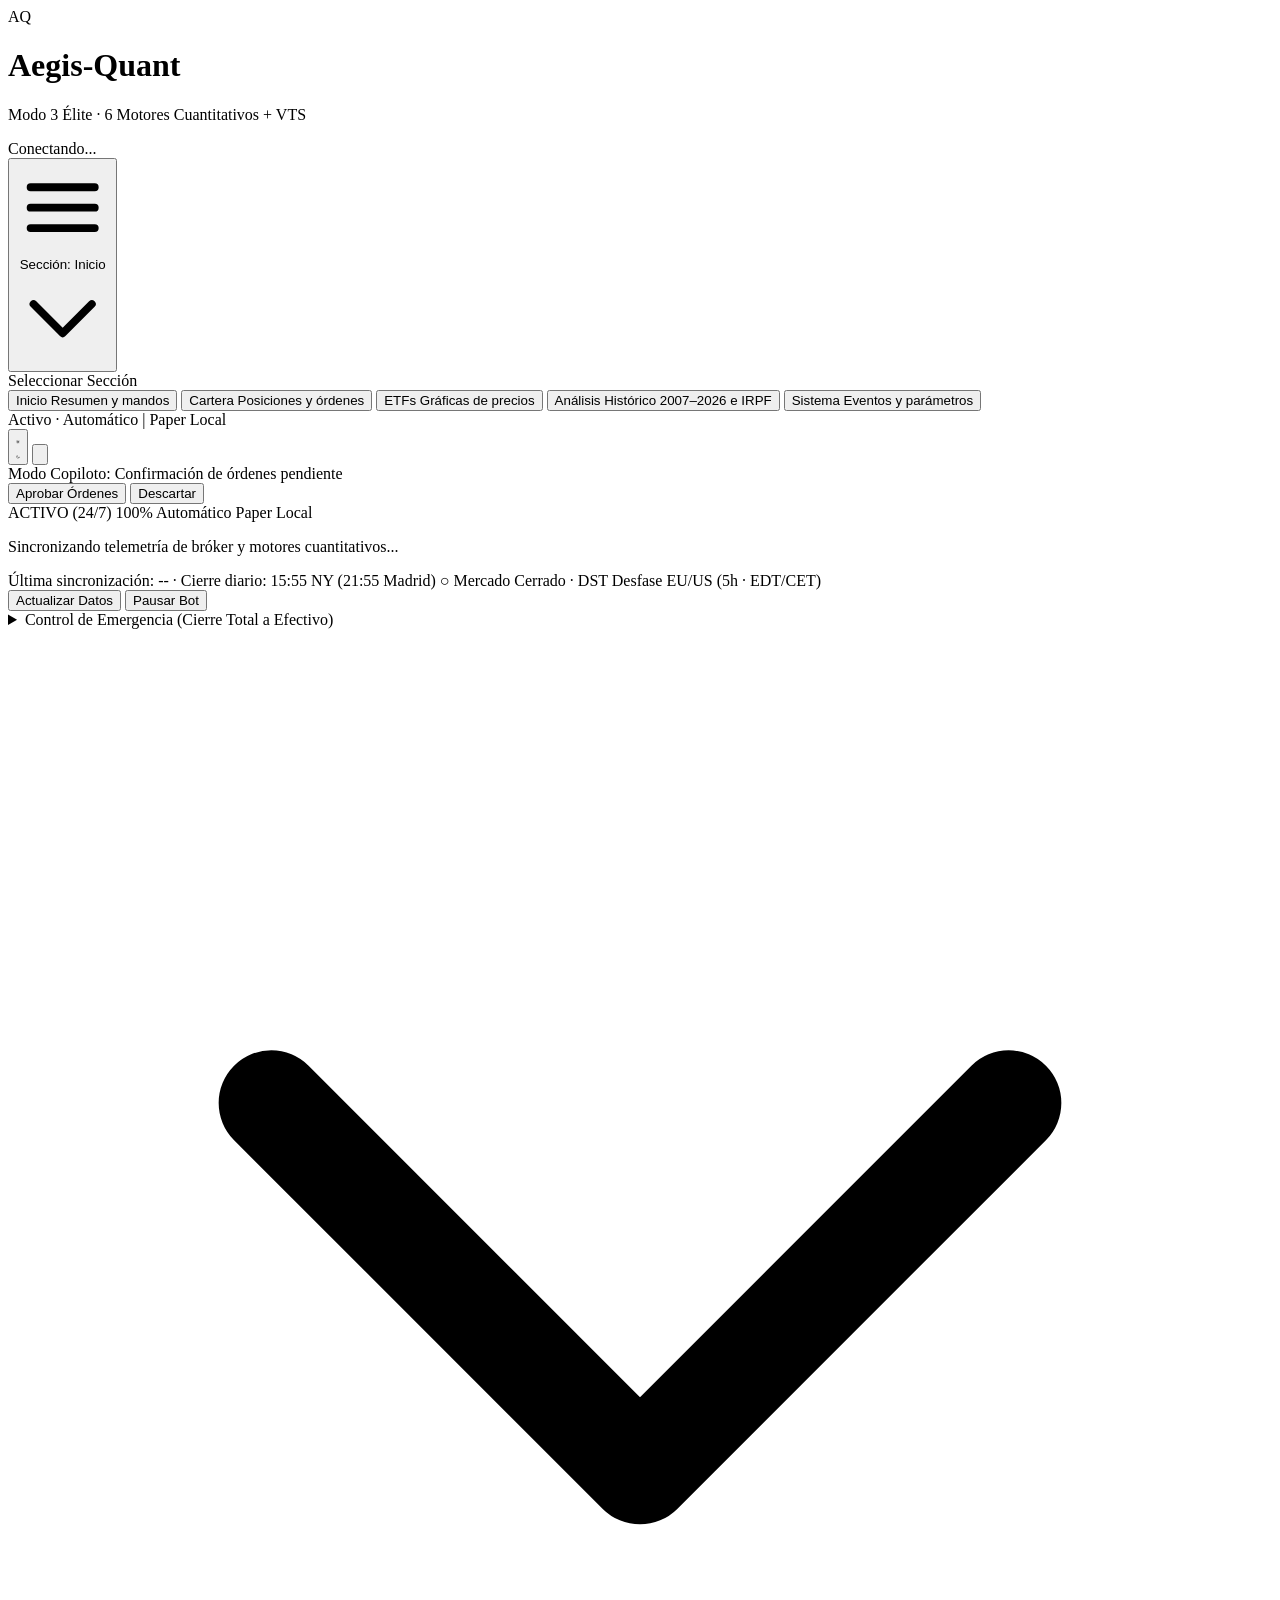
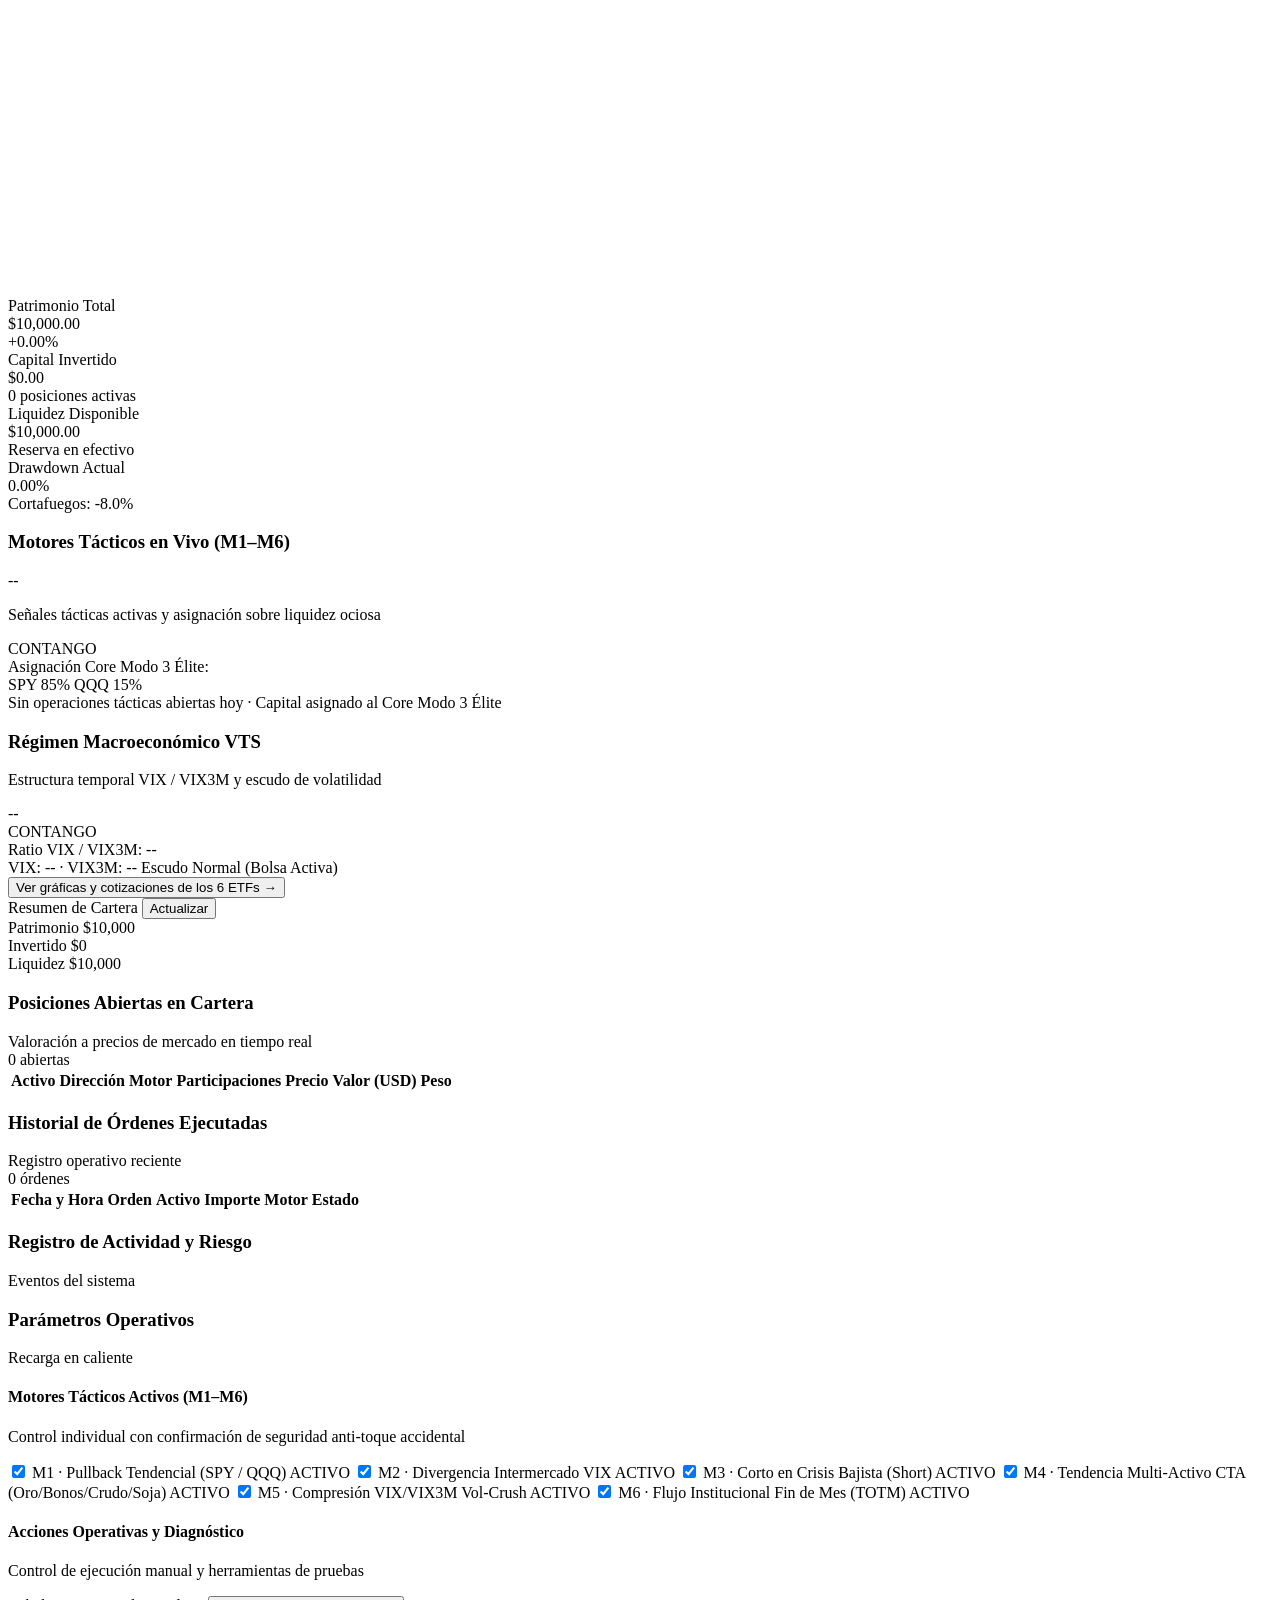
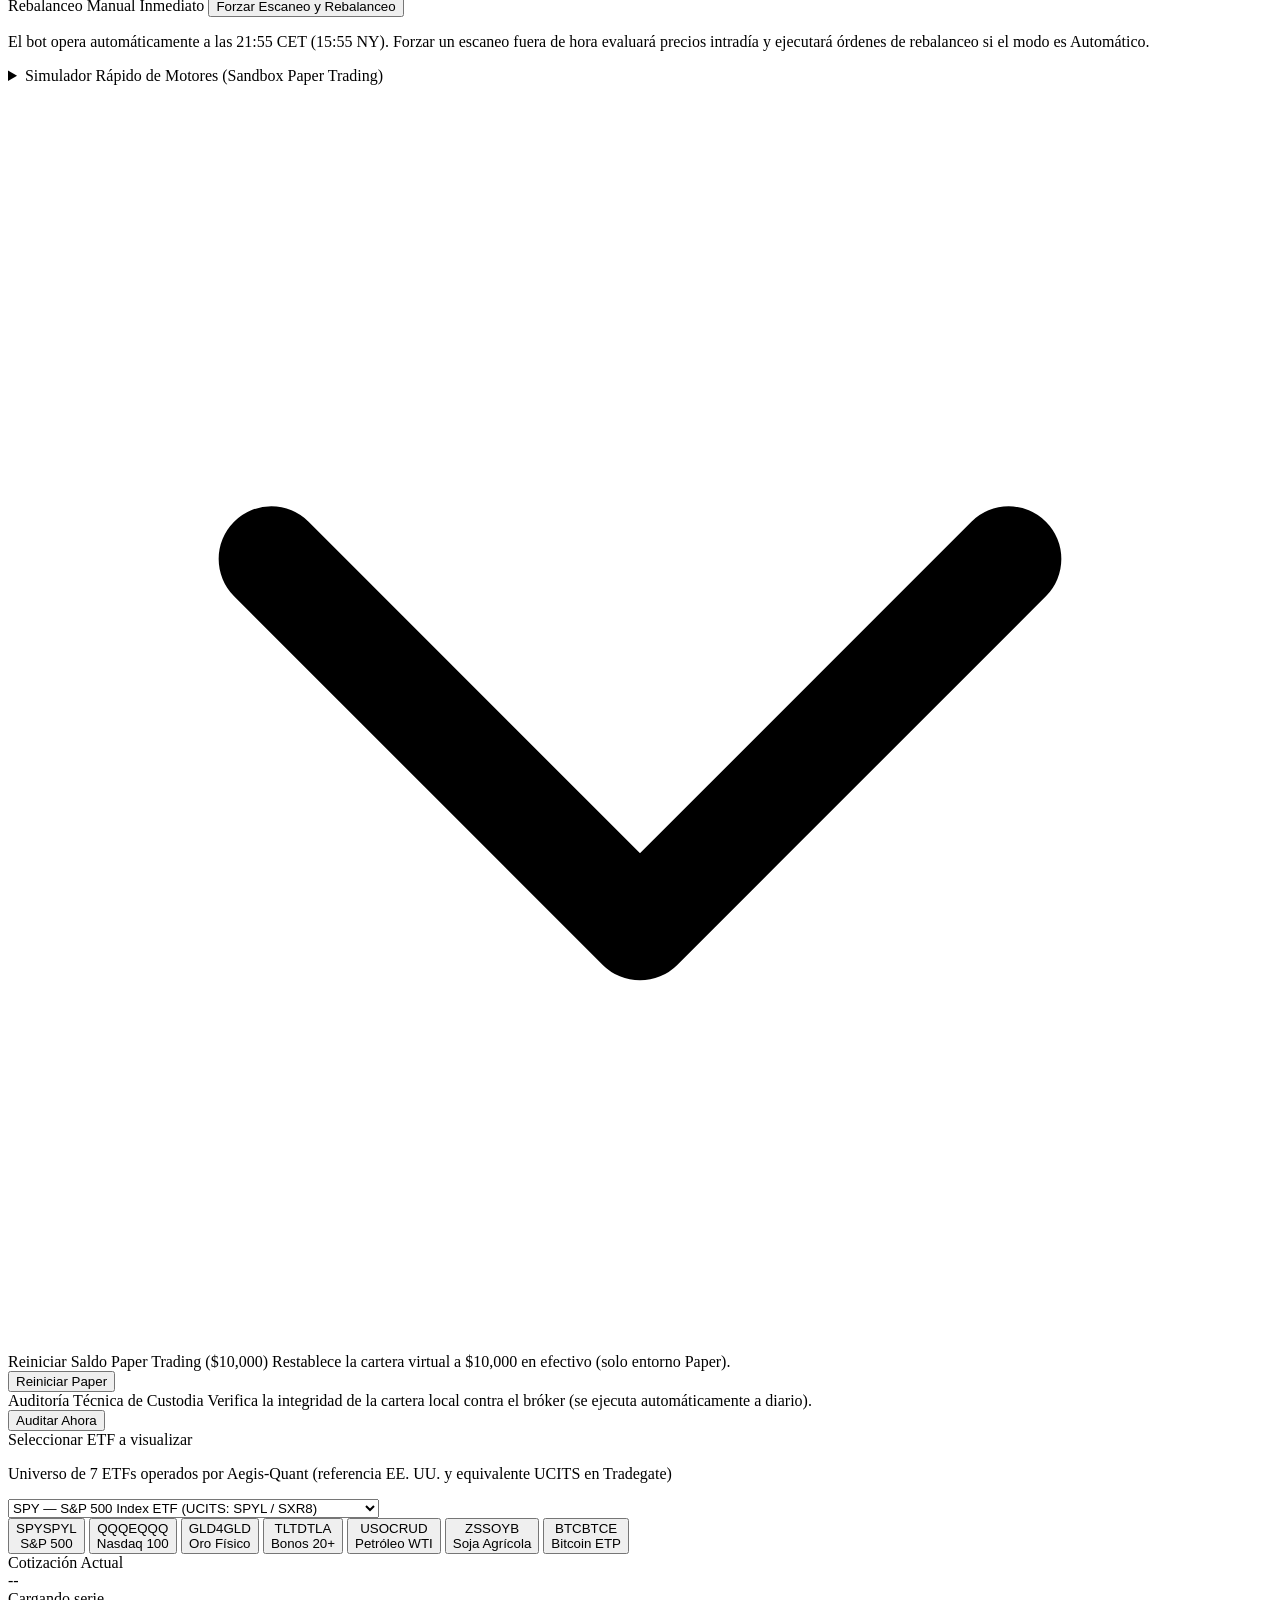
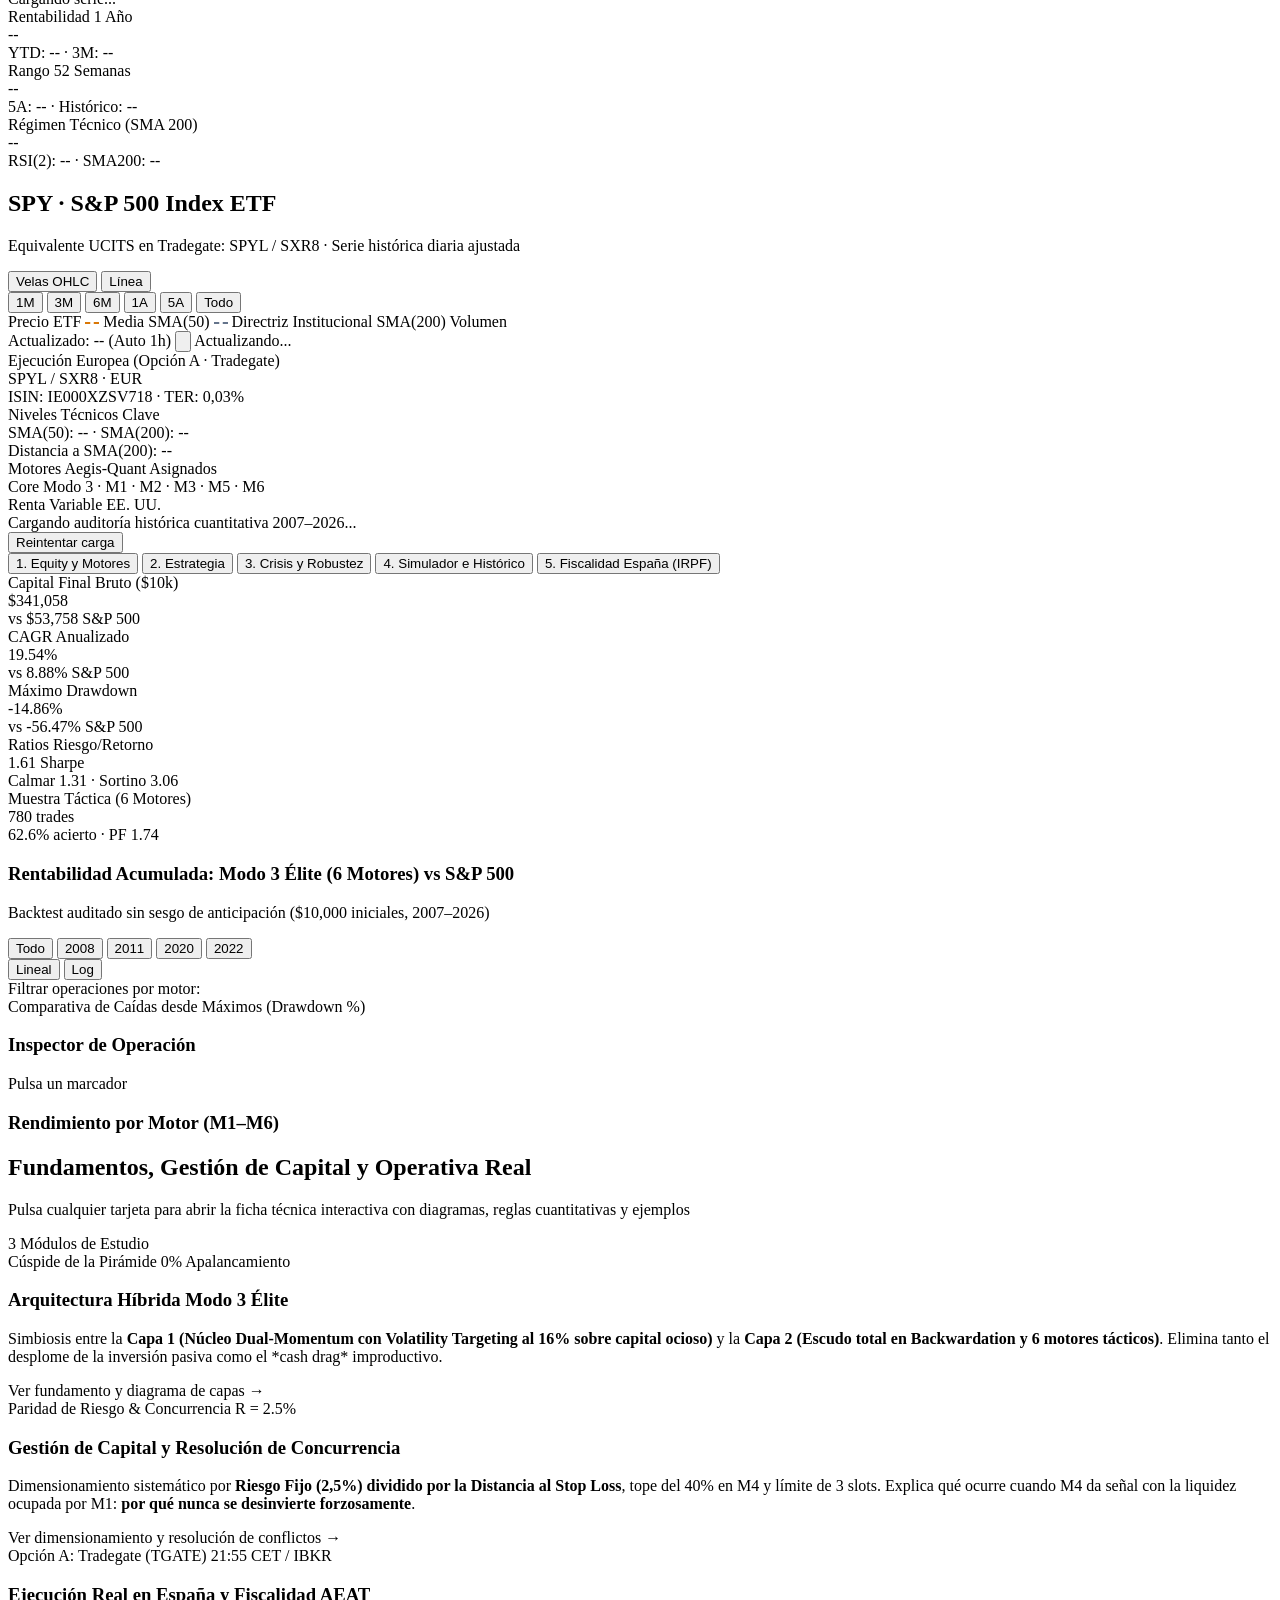
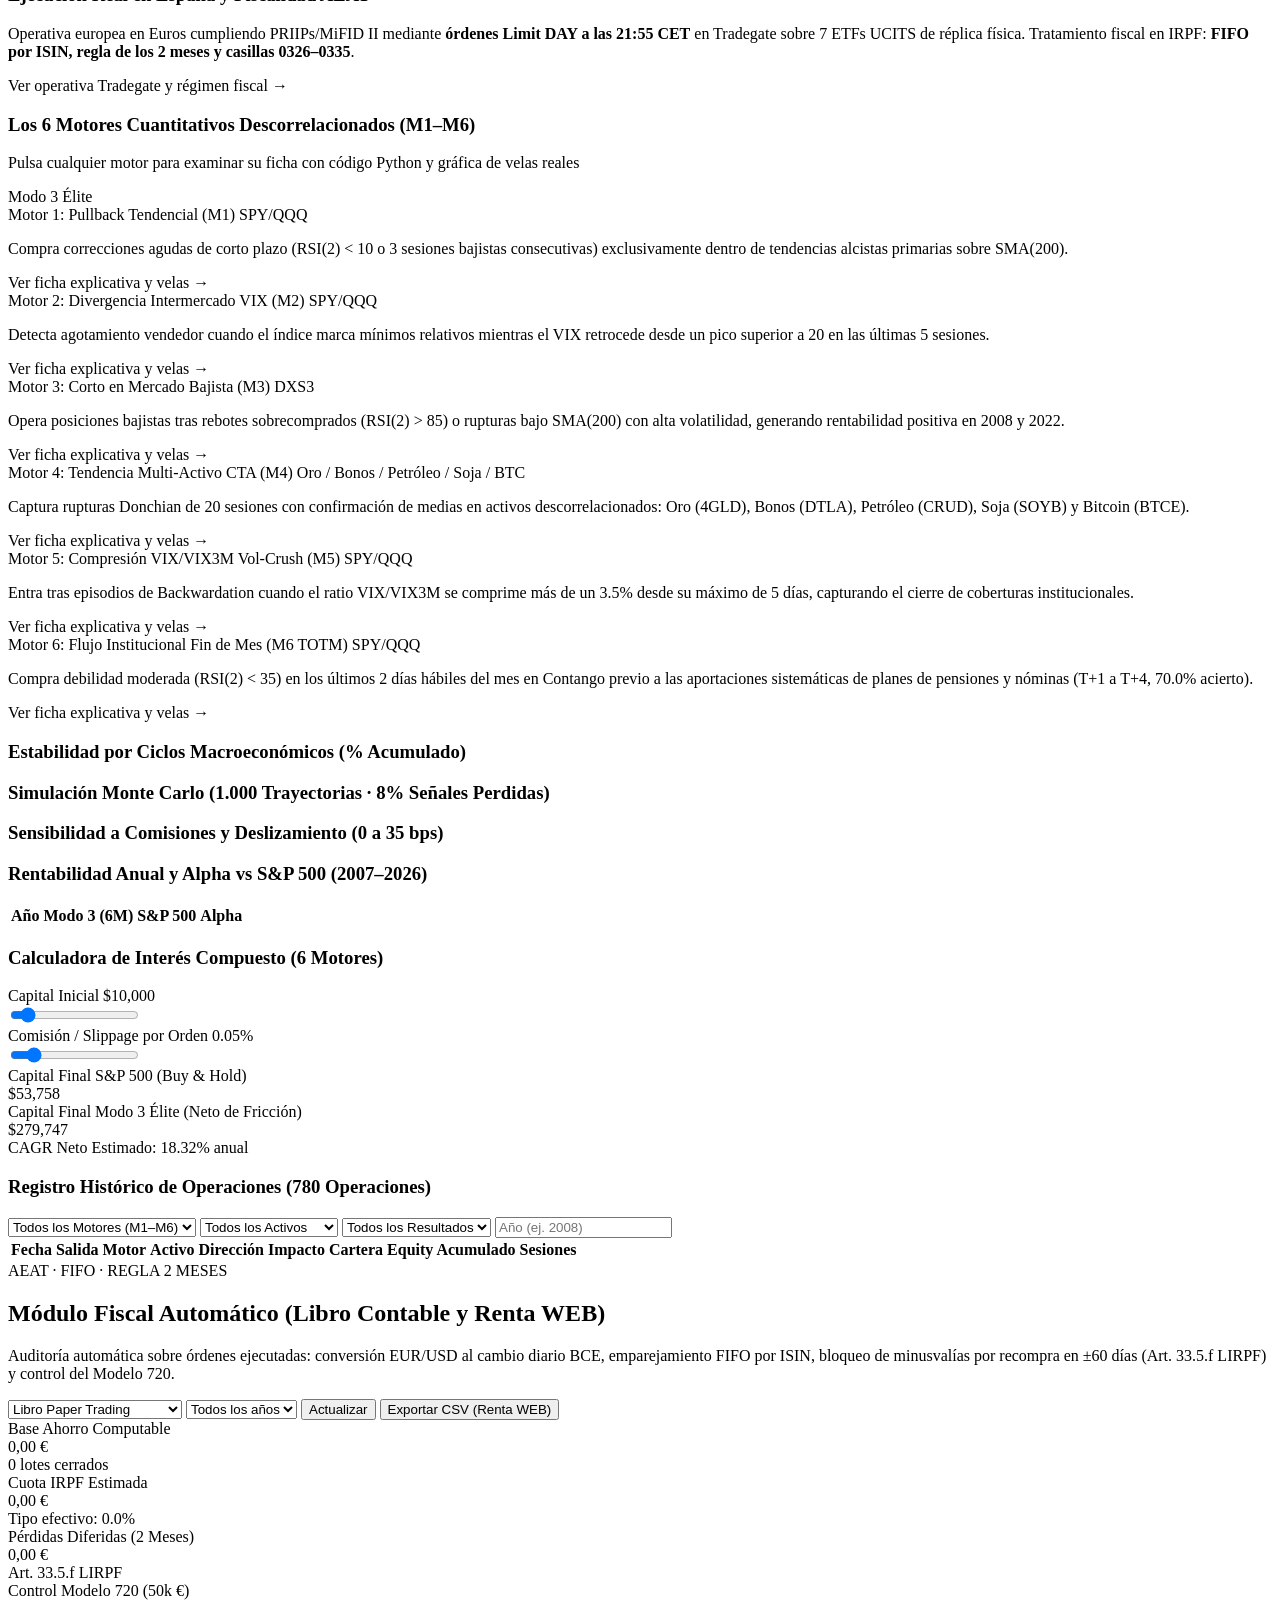
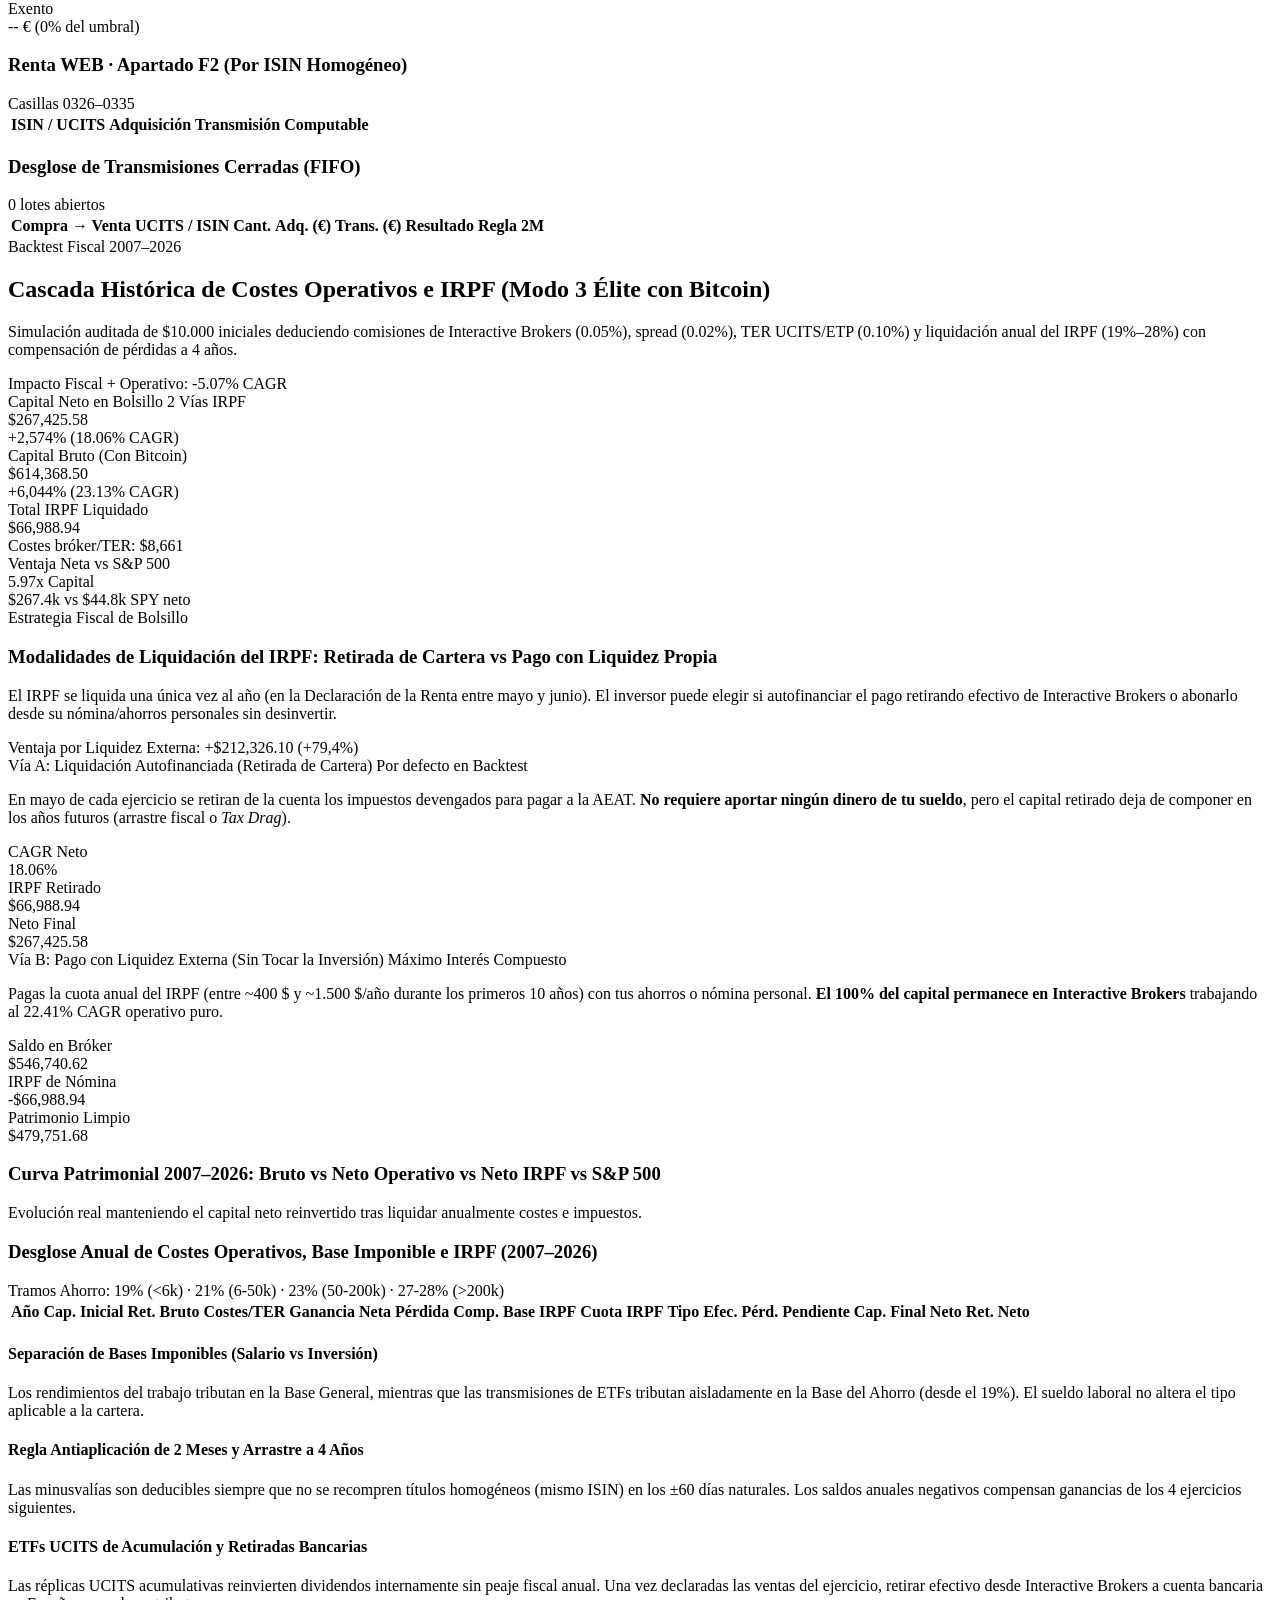
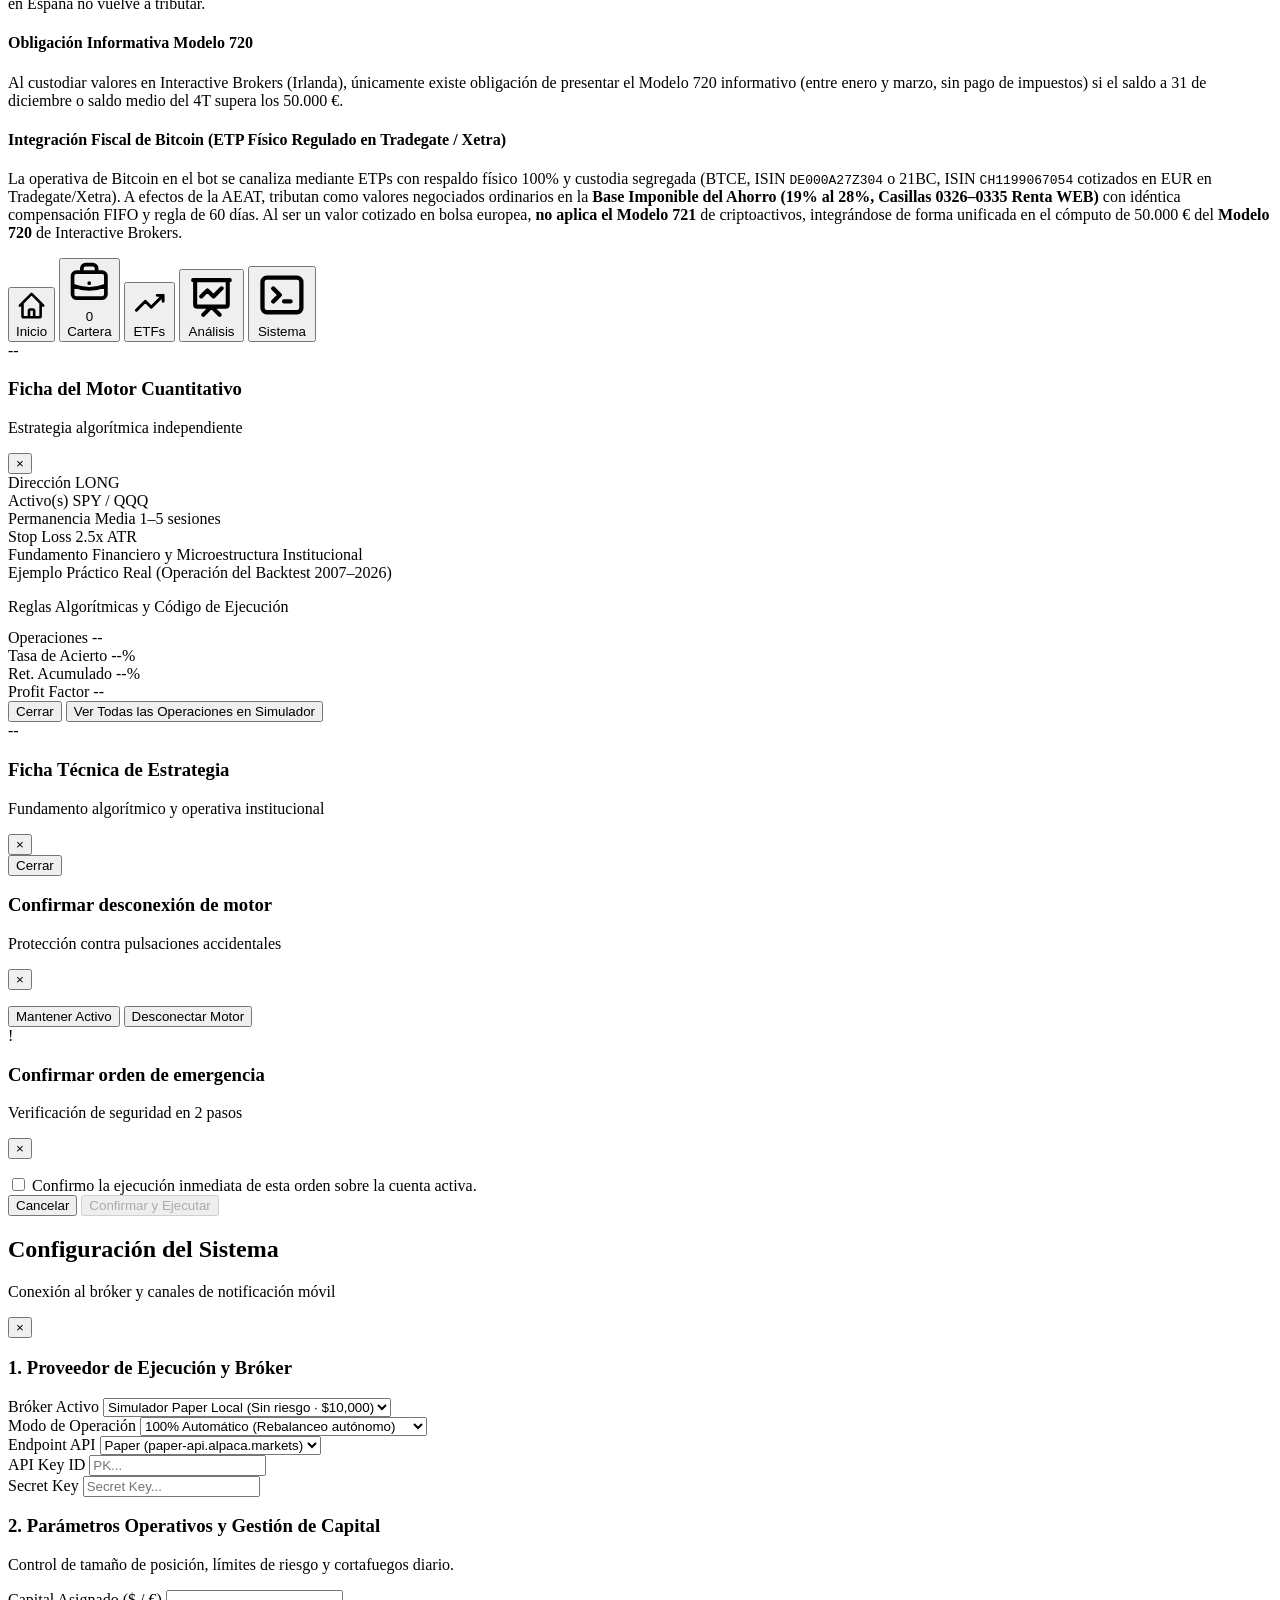
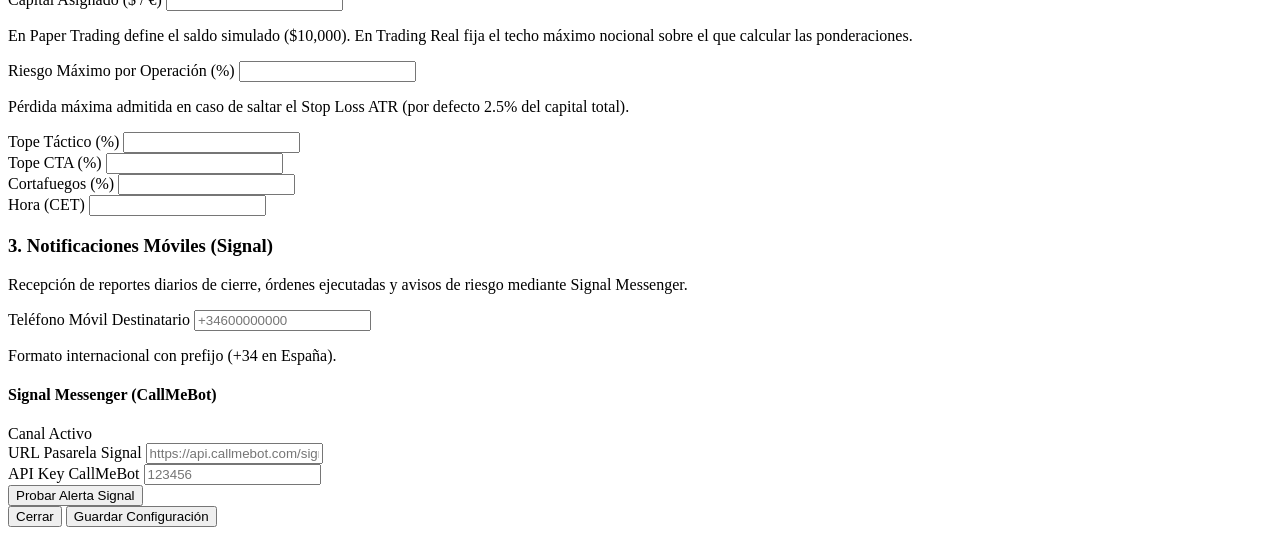
==== commit afa4c44e: "feat(ui): retirar boton de conciliacion de cabecera y automatizar ejecucion en arranque" ====
--- a/web_app/index.html
+++ b/web_app/index.html
@@ -205,9 +205,6 @@
             </button>
             <button id="btn-toggle-bot" onclick="triggerLiveAction('TOGGLE_BOT')" class="touch-target px-3.5 py-2.5 sm:py-2 rounded-md text-xs font-semibold bg-slate-100 hover:bg-slate-200 dark:bg-slate-800 dark:hover:bg-slate-700 text-slate-800 dark:text-slate-200 border border-slate-300 dark:border-slate-700 transition">
               Pausar Bot
-            </button>
-            <button id="btn-reconcile-bot" onclick="triggerLiveAction('RECONCILE_NOW')" title="Verifica y alinea la custodia del bróker contra el estado local para eliminar posiciones fantasma o discrepancias" class="touch-target px-3.5 py-2.5 sm:py-2 rounded-md text-xs font-semibold bg-white hover:bg-brand-50 dark:bg-slate-800 dark:hover:bg-slate-700 text-brand-800 dark:text-brand-200 border border-brand-300 dark:border-brand-700 transition col-span-2 sm:col-span-1">
-              Conciliar Custodia
             </button>
           </div>
         </div>
@@ -556,6 +553,17 @@
                 </button>
               </div>
 
+              <!-- Auditoría Técnica de Custodia (Diagnóstico manual secundario) -->
+              <div class="p-3 rounded-md border border-slate-200 dark:border-slate-800 bg-slate-50 dark:bg-slate-900/40 flex flex-col sm:flex-row sm:items-center justify-between gap-2.5">
+                <div>
+                  <span class="font-bold text-slate-800 dark:text-slate-200 block text-xs">Auditoría Técnica de Custodia</span>
+                  <span class="text-[11px] text-slate-500 dark:text-slate-400">Verifica la integridad de la cartera local contra el bróker (se ejecuta automáticamente a diario).</span>
+                </div>
+                <button type="button" onclick="triggerLiveAction('RECONCILE_NOW')" class="touch-target px-3.5 py-2 rounded-md text-xs font-semibold bg-white hover:bg-slate-100 dark:bg-slate-800 dark:hover:bg-slate-700 text-slate-700 dark:text-slate-200 border border-slate-300 dark:border-slate-700 transition shrink-0">
+                  Auditar Ahora
+                </button>
+              </div>
+
             </div>
 
             <div id="cfg-save-feedback" class="text-xs font-medium text-center text-brand-700 dark:text-brand-300 hidden"></div>
